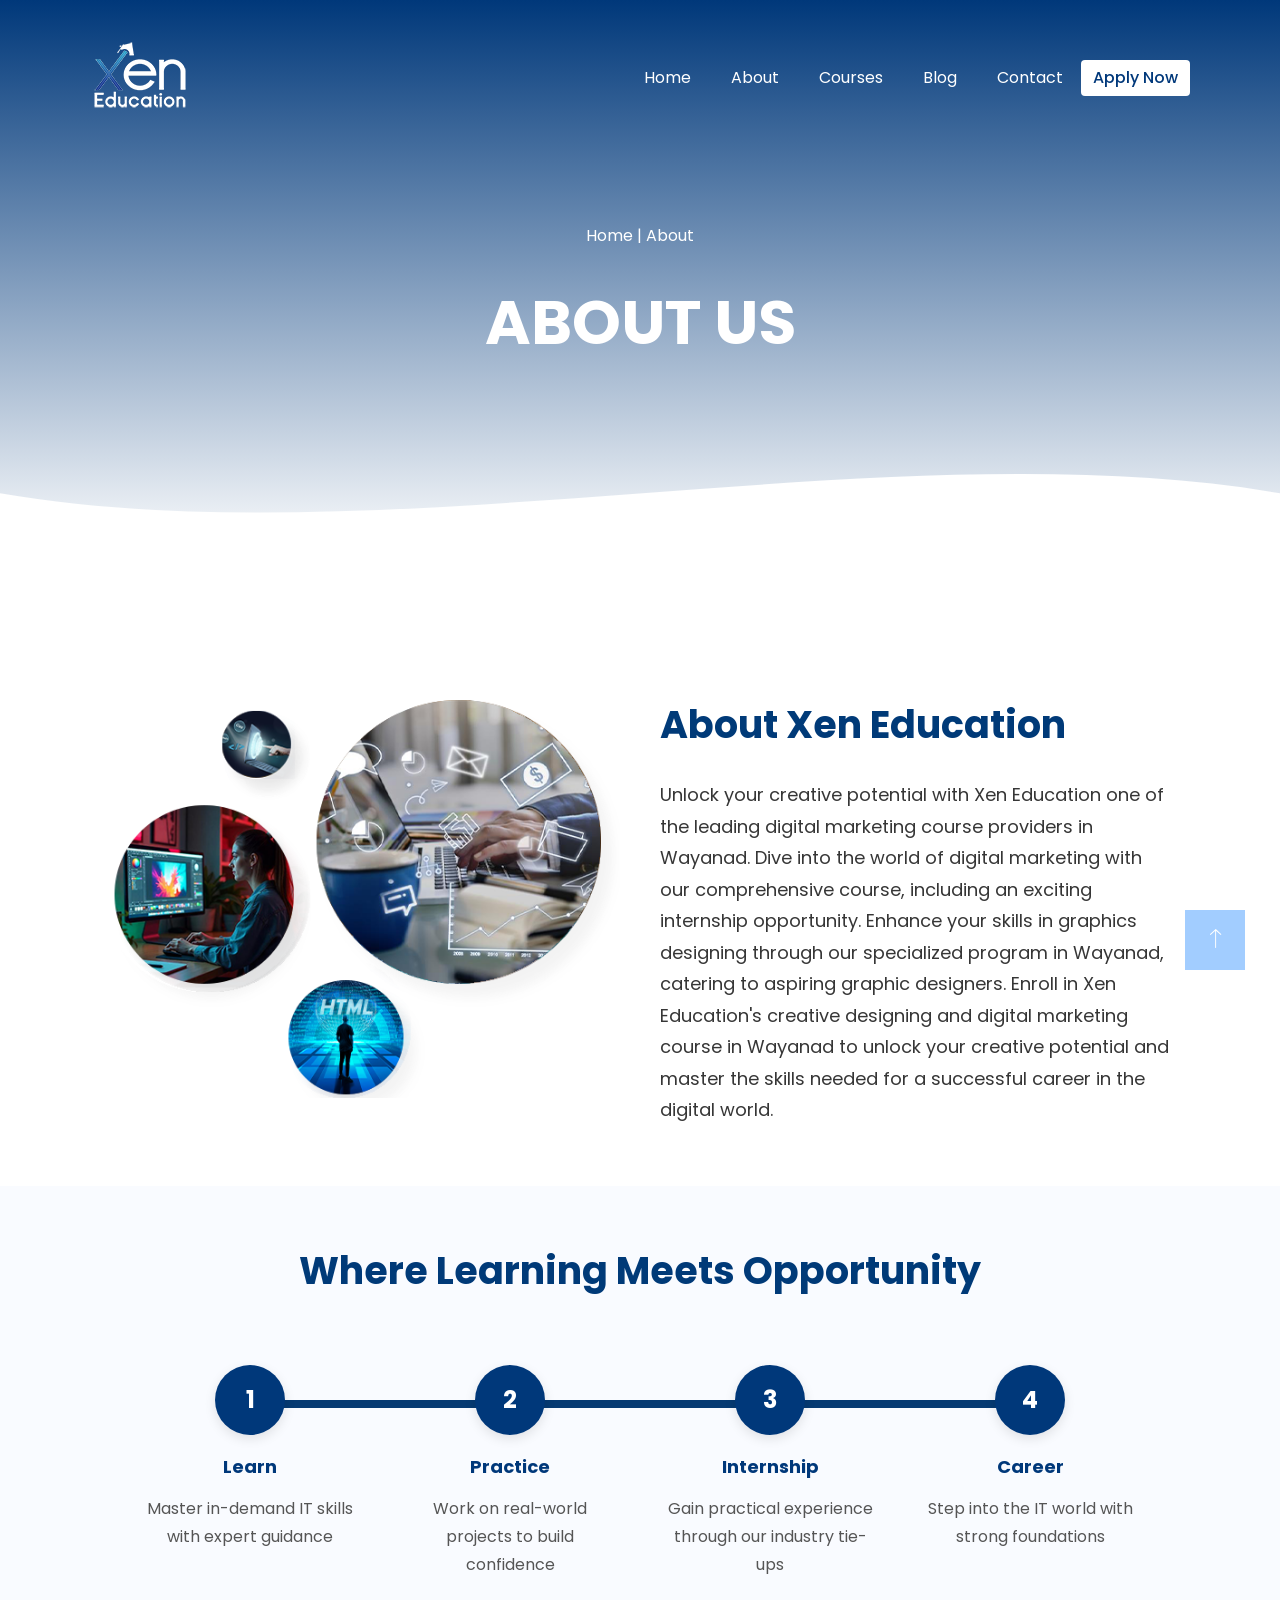
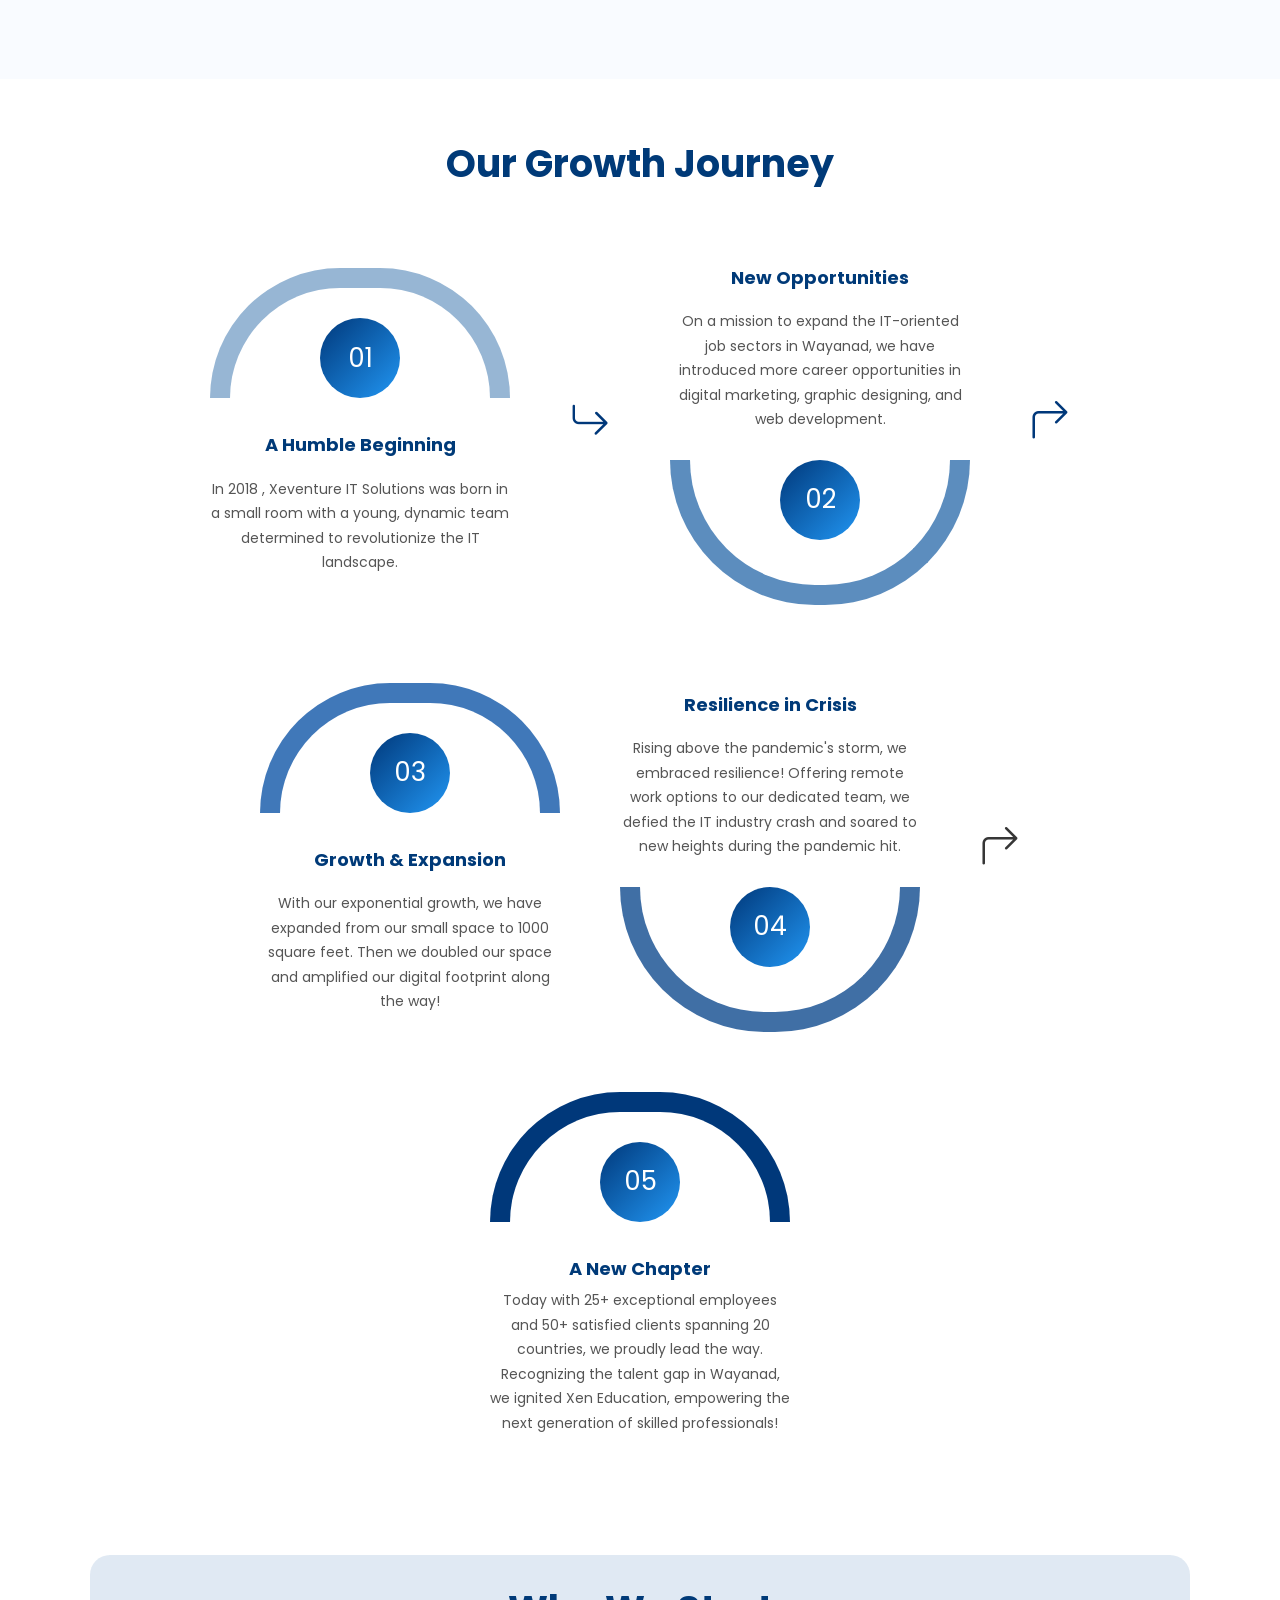
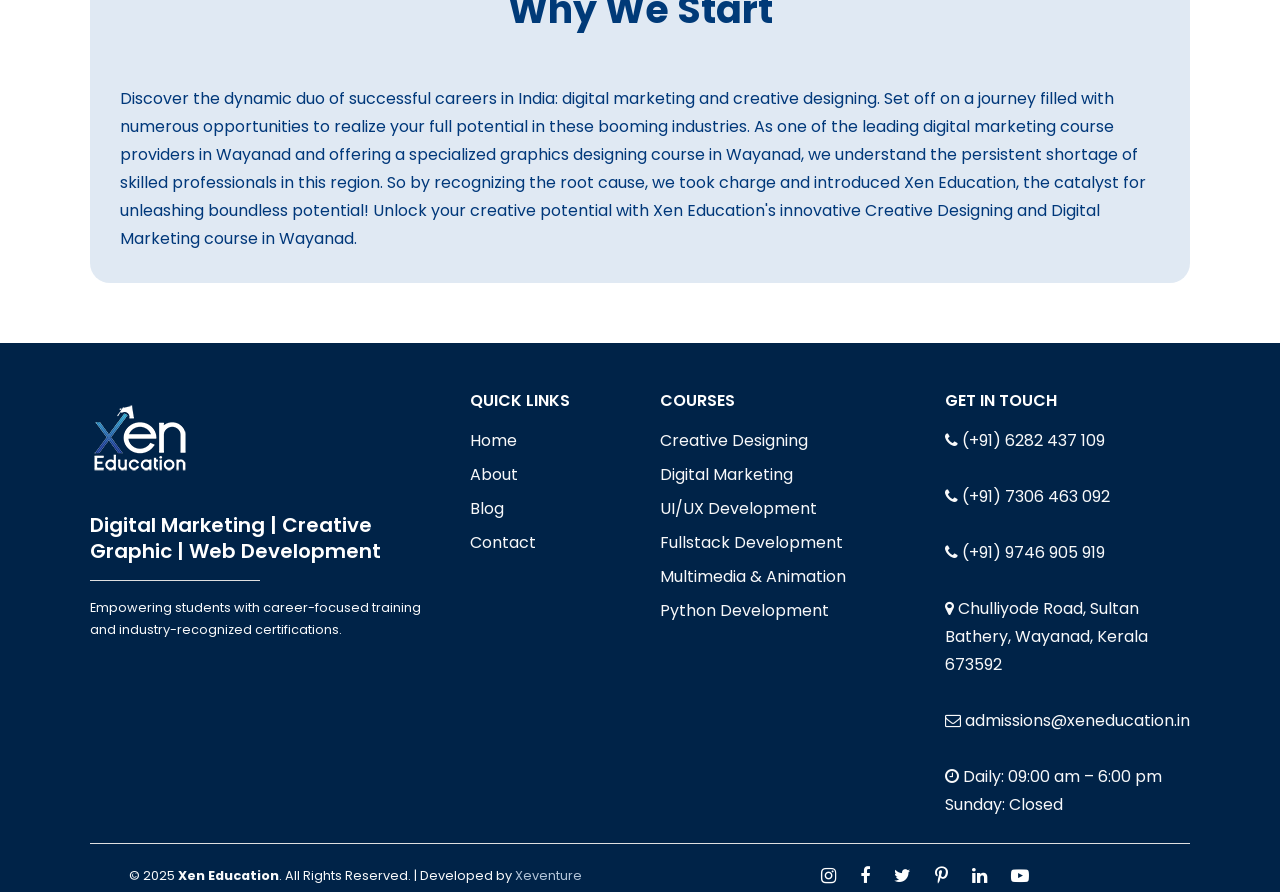
==== About.html @ 9d9003da "footer design changed" ====
<!DOCTYPE html>
<html lang="en">
  <head>
    <title>Xen Education</title>
    <meta charset="UTF-8" />
    <meta name="viewport" content="width=device-width, initial-scale=1" />

    <link rel="icon" type="image/png" href="assets/images/favicon-1.png" />
    <!--===============================================================================================-->
    <link
      rel="stylesheet"
      type="text/css"
      href="assets/fonts/font-awesome/css/font-awesome.min3860.css?v=1"
    />
    <link
      rel="stylesheet"
      href="https://cdn.jsdelivr.net/npm/bootstrap-icons@1.3.0/font/bootstrap-icons.css"
    />
    <!--===============================================================================================-->
    <link
      rel="stylesheet"
      type="text/css"
      href="assets/fonts/ionicons/css/ionicons.min3860.css?v=1"
    />
    <!--===============================================================================================-->
    <link
      rel="stylesheet"
      type="text/css"
      href="assets/libs/bootstrap/bootstrap.minf9e3.css?v=1.1"
    />
    <!--===============================================================================================-->
    <link
      rel="stylesheet"
      type="text/css"
      href="assets/libs/slick/slick3860.css?v=1"
    />
    <!--===============================================================================================-->
    <link
      rel="stylesheet"
      type="text/css"
      href="assets/libs/magnific-popup/magnific-popup3860.css?v=1"
    />
    <!--===============================================================================================-->
    <link
      rel="stylesheet"
      type="text/css"
      href="assets/libs/animsition/animsition.min3860.css?v=1"
    />
    <!--===============================================================================================-->
    <link
      rel="stylesheet"
      type="text/css"
      href="assets/libs/animate/animate3860.css?v=1"
    />
    <!--===============================================================================================-->
    <link
      rel="stylesheet"
      type="text/css"
      href="assets/css/style-223cd.css?v=1.2.1"
    />
    <!--===============================================================================================-->
  </head>
  <style>
    .coureslist {
      display: none;
      list-style: none;
      padding-left: 15px;
      margin-top: 10px;
    }

    .coureslist.show {
      display: block;
    }

    .footernav,
    .coureslist {
      list-style: none;
      padding: 0;
      margin: 0;
    }

    .footernav li {
      cursor: pointer;
      margin: 5px 0;
    }

    .footernav li:hover {
      color: #b2d7fd;
    }
    .student-form {
      background: #fffffffa;
      padding: 50px;
      border-radius: 10px;
      width: 100%;
      max-width: 100%;
      height: 100%;
    }

    .student-label {
      display: block;
      margin: 10px 0 5px;
      font-weight: bold;
    }
    input,
    select,
    button {
      width: 100%;
      padding: 10px;
      margin-bottom: 15px;
      border-radius: 6px;
      border: 1px solid #ccc;
      font-size: 14px;
    }
    .student-button {
      background: #0553a7;
      color: #fff;
      border: none;
      cursor: pointer;
      font-weight: bold;
    }
    .student-button:hover {
      background: #084f9b;
    }
  </style>
  <body class="animsition wide-container">
    <div id="wrapper-container">
      <!-- Header -->
      <header
        class="site-header sticky-header header-overlay layout-2 hight-light-first-letter"
      >
        <div class="header-inner element-to-stick">
          <div class="container">
            <div class="wrap-content-header">
              <div class="header-logo">
                <a href="index.html" class="logo">
                  <img
                    src="assets/images/logo-02.png"
                    alt="IMG"
                    data-retina="assets/images/logo-02.png"
                    data-sticky="assets/images/logo-02.png"
                    data-mobile="assets/images/logo-02.png"
                  />
                </a>
              </div>

              <nav class="main-navigation">
                <ul class="menu-lists">
                  <li class="menu-item-has-children">
                    <a href="index.html"> Home </a>
                  </li>
                  <li class="menu-item-has-children">
                    <a href="About.html"> About </a>
                  </li>
                  <li class="menu-item-has-children">
                    <a href="courses.html"> Courses </a>
                  </li>
                  <li class="menu-item-has-children">
                    <a href="blog.html"> Blog </a>
                  </li>

                  <li>
                    <a href="contact.html"> Contact </a>
                  </li>
                </ul>
              </nav>

              <div class="menu-right">
                <!-- shortcode login popup -->
               <div class="element-login-popup layout-1">
                  <div class="login-links">
                       <li
                  class="btn btn-primary"
                  style="background-color: #ffffff; border: none ; "
                >
                   <a class="login"
                      data-active=".box-login"
                      data-effect="mfp-zoom-in"
                      href="#bp-popup-login"> Apply Now </a>
                </li>
                 
                  </div>

                  <div
                    id="bp-popup-login"
                    class="white-popup mfp-with-anim mfp-hide"
                    style="
                      border-radius: 20px;
                      height: 700px;
                      background-color: transparent;
                    "
                  >
                    <div class="loginwrapper">
                      <!-- form register -->

                      <!--end form register -->

                      <!-- form login -->
                      <div class="login-popup box-login">
                        <div class="inner-login">
                          <h3 class="title">
                            <span class="current-title">Application Form</span>
                          </h3>

                          <div class="form-row">
                            <div class="wrap-form">
                              <form class="student-form">
                                <!-- Name -->
                                <label class="student-label" for="name"
                                  >Full Name</label
                                >
                                <input
                                  type="text"
                                  id="name"
                                  name="name"
                                  placeholder="Enter your full name"
                                  required
                                />

                                <!-- Email -->
                                <label class="student-label" for="email"
                                  >Email</label
                                >
                                <input
                                  type="email"
                                  id="email"
                                  name="email"
                                  placeholder="Enter your email"
                                  required
                                />

                                <!-- Phone -->
                                <label class="student-label" for="phone"
                                  >Phone Number</label
                                >
                                <input
                                  type="tel"
                                  id="phone"
                                  name="phone"
                                  placeholder="Enter your phone number"
                                  pattern="[0-9]{10}"
                                  required
                                />

                                <!-- Qualification -->
                                <label class="student-label" for="qualification"
                                  >Qualification</label
                                >
                                <select
                                  id="qualification"
                                  name="qualification"
                                  required
                                >
                                  <option value="">Select Qualification</option>
                                  <option value="+2">+2</option>
                                  <option value="graduation">Graduate</option>
                                  <option value="postgraduation">
                                    Post Graduate
                                  </option>
                                  <option value="others">Others</option>
                                </select>

                                <!-- Course -->
                                <label class="student-label" for="course"
                                  >Choose Course</label
                                >
                                <select id="course" name="course" required>
                                  <option value="">Select Course</option>
                                  <option value="course1">
                                    Creative Designing
                                  </option>
                                  <option value="course2">
                                    Digital Marketing
                                  </option>
                                  <option value="course3">
                                    Full Stack Development
                                  </option>
                                  <option value="course4">
                                    UI/UX Design and Development
                                  </option>
                                  <option value="course5">
                                    Multimedia With Animation
                                  </option>
                                  <option value="course6">
                                    PHP Development
                                  </option>
                                  <option value="course7">
                                    Node JS Development
                                  </option>
                                  <option value="course8">
                                    Python Development
                                  </option>
                                </select>

                                <!-- DOB -->
                                <label class="student-label" for="dob"
                                  >Date of Birth</label
                                >
                                <input
                                  type="date"
                                  id="dob"
                                  name="dob"
                                  required
                                />

                                <!-- Location -->
                                <label class="student-label" for="location"
                                  >Location</label
                                >
                                <input
                                  type="text"
                                  id="location"
                                  name="location"
                                  placeholder="Enter your location"
                                  required
                                />

                                <!-- Submit -->
                                <button class="student-button" type="submit">
                                  Apply
                                </button>
                              </form>
                            </div>
                          </div>
                        </div>
                      </div>
                      <!-- end form login -->
                    </div>
                  </div>
                </div>
                <!-- end shortcode login -->

                <!-- Button toggle menu-mobile -->
                <div class="menu-mobile-effect navbar-toggle">
                  <div class="icon-wrap">
                    <i class="ion-navicon"></i>
                  </div>
                </div>
                <!-- end Button toggle menu-mobile -->
              </div>
            </div>
          </div>
        </div>
      </header>

      <nav class="mobile-menu-container mobile-effect">
        <ul class="nav navbar-nav">
          <li class="menu-item-has-children">
            <a href="index.html"> Home </a>
          </li>

          <li class="menu-item-has-children">
            <a href="About.html"> About </a>
          </li>

          <li class="menu-item-has-children">
            <a href="courses.html"> Courses </a>
          </li>

          <li class="menu-item-has-children">
            <a href="blog.html"> Blog </a>
          </li>

          <li>
            <a href="contact.html"> Contact </a>
          </li>
        </ul>
      </nav>
      <!-- end Header -->
      <!-- Banner Section -->
       <section class="wave-banner">
     <div class="banner-content">
      <div>
   <p>
            <a href="index.html" class="navigation" style="color: white"
              >Home</a
            >
            |
            <a href="About.html" class="navigation-about" style="color: white"
              >About</a
            >
          </p>
          <h1 style="font-size: 40px; font-weight: bold; margin-bottom: 15px">
            ABOUT US
          </h1>
      </div>
       
        </div>

  <!-- Wave Shape -->
  <div class="wave">
    <svg viewBox="0 0 500 150" preserveAspectRatio="none">
      <path d="M0.00,49.98 C149.99,150.00 349.56,-49.98 500.00,49.98 L500.00,150.00 L0.00,150.00 Z" 
            style="stroke: none; fill: #ffffff;"></path>
    </svg>
  </div>
</section>
      <!-- Main content -->
      <!-- about -->
      <section class="aboutsection">
        <div class="about-container container row">
          <div class="col-md-6">
            <img src="assets/images/home/xen-4.png" alt="about image" />
          </div>

          <div class="col-md-6">
            <div
              class="element-heading layout-2 style-2 align-left"
              style="margin-bottom: 30px"
            >
              <h3 class="title">About Xen Education</h3>
            </div>
            <p style="font-size: 18px">
              Unlock your creative potential with Xen Education one of the
              leading digital marketing course providers in Wayanad. Dive into
              the world of digital marketing with our comprehensive course,
              including an exciting internship opportunity. Enhance your skills
              in graphics designing through our specialized program in Wayanad,
              catering to aspiring graphic designers. Enroll in Xen Education's
              creative designing and digital marketing course in Wayanad to
              unlock your creative potential and master the skills needed for a
              successful career in the digital world.
            </p>
          </div>
        </div>
      </section>
      <!-- end about -->

      <!-- study way start-->
      <section class="journey">
        <div
          class="element-heading layout-2 style-2 align-center"
          style="margin-bottom: 70px"
        >
          <h3 class="title">Where Learning Meets Opportunity</h3>
        </div>

        <div class="steps-container">
          <div class="step">
            <div class="step-number">1</div>
            <h3>Learn</h3>
            <p>Master in-demand IT skills with expert guidance</p>
          </div>
          <div class="step">
            <div class="step-number">2</div>
            <h3>Practice</h3>
            <p>Work on real-world projects to build confidence</p>
          </div>
          <div class="step">
            <div class="step-number">3</div>
            <h3>Internship</h3>
            <p>Gain practical experience through our industry tie-ups</p>
          </div>
          <div class="step">
            <div class="step-number">4</div>
            <h3>Career</h3>
            <p>Step into the IT world with strong foundations</p>
          </div>
        </div>
      </section>
      <!-- study way end-->

      <!-- institute path start -->
      <section class="stages container">
        <div
          class="element-heading layout-2 style-2 align-center"
          style="margin-bottom: 50px"
        >
          <h3 class="title">Our Growth Journey</h3>
        </div>
        <div class="timeline">
          <!-- Step 1 -->
          <div class="stage">
            <div class="main-circle" style="border-color: #97b6d4">
              <div class="circle">01</div>
            </div>

            <h3 style="margin-bottom: 20px">A Humble Beginning</h3>
            <p>
              In 2018 , Xeventure IT Solutions was born in a small room with a
              young, dynamic team determined to revolutionize the IT landscape.
            </p>
          </div>
          <i
            class="bi bi-arrow-return-right"
            style="font-size: 40px; color: #00387a"
          ></i>
          <!-- Step 2 -->
          <div class="stage">
            <h3 style="margin-bottom: 20px">New Opportunities</h3>
            <p>
              On a mission to expand the IT-oriented job sectors in Wayanad, we
              have introduced more career opportunities in digital marketing,
              graphic designing, and web development.
            </p>
            <div class="main-2-circle" style="border-color:  #5c8dbe;">
              <div class="circle">02</div>
            </div>
          </div>

          <i
            class="bi bi-arrow-90deg-right"
            style="font-size: 40px; color: #00387a"
          ></i>
          <!-- Step 3 -->
          <div class="stage">
            <div class="main-circle" style="border-color: rgb(64, 120, 185); ">
              <div class="circle">03</div>
            </div>
            <h3 style="margin-bottom: 20px">Growth & Expansion</h3>
            <p>
              With our exponential growth, we have expanded from our small space
              to 1000 square feet. Then we doubled our space and amplified our
              digital footprint along the way!
            </p>
          </div>
          <!-- <i
            class="bi bi-arrow-return-right"
            style="font-size: 40px; color: #00387a"
          ></i> -->

          <!-- Step 4 -->
          <div class="stage">
            <h3 style="margin-bottom: 20px">Resilience in Crisis</h3>
            <p>
              Rising above the pandemic's storm, we embraced resilience!
              Offering remote work options to our dedicated team, we defied the
              IT industry crash and soared to new heights during the pandemic
              hit.
            </p>
            <div class="main-2-circle" style="border-color:  rgb(64, 111, 165);">
              <div class="circle">04</div>
            </div>
          </div>
          <i
            class="bi bi-arrow-90deg-right"
            style="font-size: 40px; color: 1a4d8a"
          ></i>

          <!-- Step 5 -->
          <div class="stage">
            <div class="main-circle" style="border-color: #00387a">
              <div class="circle">05</div>
            </div>
            <h3>A New Chapter</h3>
            <p>
              Today with 25+ exceptional employees and 50+ satisfied clients
              spanning 20 countries, we proudly lead the way. Recognizing the
              talent gap in Wayanad, we ignited Xen Education, empowering the
              next generation of skilled professionals!
            </p>
          </div>
        </div>
      </section>
      <!-- institute path end -->


<section class="container whywestartcontainer">
  <div class="why-we-start-content">
     <div
          class="element-heading layout-2 style-2 align-center"
          style="margin-bottom: 50px"
        >
          <h3 class="title">Why We Start</h3>
        </div>
    <p>Discover the dynamic duo of successful careers in India: digital marketing and creative designing. Set off on a journey filled with numerous 
      opportunities to realize your full potential in these booming industries. As one of the leading digital marketing course providers in Wayanad 
      and offering a specialized graphics designing course in Wayanad, we understand the persistent shortage of skilled professionals in this region.
       So by recognizing the root cause, we took charge and introduced Xen Education, 
      the catalyst for unleashing boundless potential! Unlock your creative potential with Xen Education's innovative Creative Designing and Digital
       Marketing course in Wayanad.</p>
  </div>
</section>


      <!-- end Main content -->

         <!-- Footer -->
      <footer class="site-footer  text-light pt-5">
  <div class="container">
    <div class="row gy-4">
      <!-- Logo & Tagline -->
      <div class="col-lg-4 col-md-6">
        <img src="assets/images/logo-02.png" alt="Xen Education" class="mb-3" style="max-width:180px;" />
        <h5 class="fw-bold">Digital Marketing | Creative Graphic | Web Development</h5>
        <hr class="bg-light w-50" />
        <p class="small">
          Empowering students with career-focused training and industry-recognized certifications.
        </p>
      </div>

      <!-- Quick Links -->
      <div class="col-lg-2 col-md-6">
        <h6 class="fw-bold text-uppercase mb-3">Quick Links</h6>
        <ul class="list-unstyled footer-links">
          <li><a href="index.html" class="text-light">Home</a></li>
          <li><a href="About.html" class="text-light">About</a></li>
          <li><a href="blog.html" class="text-light">Blog</a></li>
          <li><a href="contact.html" class="text-light">Contact</a></li>
        </ul>
      </div>

      <!-- Courses -->
      <div class="col-lg-3 col-md-6">
        <h6 class="fw-bold text-uppercase mb-3">Courses</h6>
        <ul class="list-unstyled footer-links">
          <li><a href="creative.html" class="text-light">Creative Designing</a></li>
          <li><a href="digital.html" class="text-light">Digital Marketing</a></li>
          <li><a href="uiux-dev.html" class="text-light">UI/UX Development</a></li>
          <li><a href="fullstack.html" class="text-light">Fullstack Development</a></li>
          <li><a href="multimedia.html" class="text-light">Multimedia & Animation</a></li>
          <li><a href="python.html" class="text-light">Python Development</a></li>
        </ul>
      </div>

      <!-- Contact Info -->
      <div class="col-lg-3 col-md-6">
        <h6 class="fw-bold text-uppercase mb-3">Get in Touch</h6>
        <p><i class="fa fa-phone me-2"></i><a href="tel:+916282437109" class="text-light"> (+91) 6282 437 109</a></p>
        <p><i class="fa fa-phone me-2"></i><a href="tel:+917306463092" class="text-light"> (+91) 7306 463 092</a></p>
        <p><i class="fa fa-phone me-2"></i><a href="tel:+919746905919" class="text-light"> (+91) 9746 905 919</a></p>
        <p><i class="fa fa-map-marker me-2"></i> Chulliyode Road, Sultan Bathery, Wayanad, Kerala 673592</p>
        <p><i class="fa fa-envelope-o me-2"></i><a href="mailto:admissions@xeneducation.in" class="text-light"> admissions@xeneducation.in</a></p>
        <p><i class="fa fa-clock-o me-2"></i> Daily: 09:00 am – 6:00 pm <br /> Sunday: Closed</p>
      </div>
    </div>

    <hr class="bg-light mt-4" />

    <!-- Bottom Row -->
    <div class="row align-items-center">
      <div class="col-md-6 text-center text-md-start">
        <p class="mb-0 small">
          © 2025 <strong>Xen Education</strong>. All Rights Reserved. | Developed by 
          <a href="https://xeventure.com/" target="_blank" class="">Xeventure</a>
        </p>
      </div>
      <div class="col-md-6 text-center text-md-end">
        <ul class="list-inline mb-0 socials">
          <li class="list-inline-item"><a href="https://www.instagram.com/xeneducation/" target="_blank"><i class="fa fa-instagram"></i></a></li>
          <li class="list-inline-item"><a href="https://www.facebook.com/xeneducationbathery" target="_blank"><i class="fa fa-facebook"></i></a></li>
          <li class="list-inline-item"><a href="https://x.com/Xen_education" target="_blank"><i class="fa fa-twitter"></i></a></li>
          <li class="list-inline-item"><a href="https://in.pinterest.com/xen_education/" target="_blank"><i class="fa fa-pinterest-p"></i></a></li>
          <li class="list-inline-item"><a href="https://www.linkedin.com/company/xen-education/" target="_blank"><i class="fa fa-linkedin"></i></a></li>
          <li class="list-inline-item"><a href="https://www.youtube.com/@xeneducation" target="_blank"><i class="fa fa-youtube-play"></i></a></li>
        </ul>
      </div>
    </div>
  </div>
</footer>
      <!-- end Footer -->
    </div>

    <div id="back-to-top" class="btn-back-to-top">
      <i class="ion ion-ios-arrow-thin-up"></i>
    </div>

    <script>
      document
        .getElementById("coursesToggle")
        .addEventListener("click", function () {
          document.getElementById("courseList").classList.toggle("show");
        });
    </script>

    <!--===============================================================================================-->
    <script src="assets/libs/jquery/jquery-3.4.1.min3860.js?v=1"></script>
    <!--===============================================================================================-->
    <script src="assets/libs/bootstrap/popper3860.js?v=1"></script>
    <script src="assets/libs/bootstrap/bootstrap.min3860.js?v=1"></script>
    <!--===============================================================================================-->
    <script src="assets/libs/magnific-popup/jquery.magnific-popup.min3860.js?v=1"></script>
    <!--===============================================================================================-->
    <script src="assets/libs/animsition/animsition.min3860.js?v=1"></script>
    <!--===============================================================================================-->
    <script src="assets/libs/slick/slick.min3860.js?v=1"></script>
    <!--===============================================================================================-->
    <script src="assets/libs/select2/select2.min3860.js?v=1"></script>
    <!--===============================================================================================-->
    <script src="assets/libs/countdown/jquery.plugin.min3860.js?v=1"></script>
    <script src="assets/libs/countdown/jquery.countdown.min3860.js?v=1"></script>
    <!--===============================================================================================-->
    <script src="assets/libs/isotope/isotope.pkgd.min3860.js?v=1"></script>
    <script src="assets/libs/isotope/modul3860.js?v=1"></script>
    <!--===============================================================================================-->
    <script src="assets/libs/waypoint/jquery.waypoints.min3860.js?v=1"></script>
    <script src="assets/libs/countterup/jquery.counterup.min3860.js?v=1"></script>
    <!--===============================================================================================-->
    <script src="assets/js/main3860.js?v=1"></script>
  </body>
</html>
---- assets/libs/slick/slick3860.css ----
/* Slider */
.slick-slider {
  position: relative;
  display: block;
  box-sizing: border-box;
  -webkit-touch-callout: none;
  -webkit-user-select: none;
  -khtml-user-select: none;
  -moz-user-select: none;
  -ms-user-select: none;
  user-select: none;
  -ms-touch-action: pan-y;
  touch-action: pan-y;
  -webkit-tap-highlight-color: transparent; }

.slick-list {
  position: relative;
  overflow: hidden;
  display: block;
  margin: 0;
  padding: 0; }
  .slick-list:focus {
    outline: none; }
  .slick-list.dragging {
    cursor: pointer;
    cursor: hand; }

.slick-slider .slick-track,
.slick-slider .slick-list {
  -webkit-transform: translate3d(0, 0, 0);
  -moz-transform: translate3d(0, 0, 0);
  -ms-transform: translate3d(0, 0, 0);
  -o-transform: translate3d(0, 0, 0);
  transform: translate3d(0, 0, 0); }

.slick-track {
  position: relative;
  left: 0;
  top: 0;
  display: block;
  margin-left: auto;
  margin-right: auto; }
  .slick-track:before, .slick-track:after {
    content: "";
    display: table; }
  .slick-track:after {
    clear: both; }
  .slick-loading .slick-track {
    visibility: hidden; }

.slick-slide {
  float: left;
  height: 100%;
  min-height: 1px;
  display: none; }
  [dir="rtl"] .slick-slide {
    float: right; }
  .slick-slide img {
    display: block; }
  .slick-slide.slick-loading img {
    display: none; }
  .slick-slide.dragging img {
    pointer-events: none; }
  .slick-initialized .slick-slide {
    display: block; }
  .slick-loading .slick-slide {
    visibility: hidden; }
  .slick-vertical .slick-slide {
    display: block;
    height: auto;
    border: 1px solid transparent; }

.slick-arrow.slick-hidden {
  display: none; }

/*# sourceMappingURL=slick.css.map */
---- assets/libs/animate/animate3860.css ----
@charset "UTF-8";



.animated {
  animation-duration: 1s;
  animation-fill-mode: both;
}

.animated.infinite {
  animation-iteration-count: infinite;
}

.animated.hinge {
  animation-duration: 2s;
}

.animated.flipOutX,
.animated.flipOutY,
.animated.bounceIn,
.animated.bounceOut {
  animation-duration: .75s;
}

@keyframes bounce {
  from, 20%, 53%, 80%, to {
    animation-timing-function: cubic-bezier(0.215, 0.610, 0.355, 1.000);
    transform: translate3d(0,0,0);
  }

  40%, 43% {
    animation-timing-function: cubic-bezier(0.755, 0.050, 0.855, 0.060);
    transform: translate3d(0, -30px, 0);
  }

  70% {
    animation-timing-function: cubic-bezier(0.755, 0.050, 0.855, 0.060);
    transform: translate3d(0, -15px, 0);
  }

  90% {
    transform: translate3d(0,-4px,0);
  }
}

.bounce {
  animation-name: bounce;
  transform-origin: center bottom;
}

@keyframes flash {
  from, 50%, to {
    opacity: 1;
  }

  25%, 75% {
    opacity: 0;
  }
}

.flash {
  animation-name: flash;
}


@keyframes pulse {
  from {
    transform: scale3d(1, 1, 1);
  }

  50% {
    transform: scale3d(1.05, 1.05, 1.05);
  }

  to {
    transform: scale3d(1, 1, 1);
  }
}

.pulse {
  animation-name: pulse;
}

@keyframes rubberBand {
  from {
    transform: scale3d(1, 1, 1);
  }

  30% {
    transform: scale3d(1.25, 0.75, 1);
  }

  40% {
    transform: scale3d(0.75, 1.25, 1);
  }

  50% {
    transform: scale3d(1.15, 0.85, 1);
  }

  65% {
    transform: scale3d(.95, 1.05, 1);
  }

  75% {
    transform: scale3d(1.05, .95, 1);
  }

  to {
    transform: scale3d(1, 1, 1);
  }
}

.rubberBand {
  animation-name: rubberBand;
}

@keyframes shake {
  from, to {
    transform: translate3d(0, 0, 0);
  }

  10%, 30%, 50%, 70%, 90% {
    transform: translate3d(-10px, 0, 0);
  }

  20%, 40%, 60%, 80% {
    transform: translate3d(10px, 0, 0);
  }
}

.shake {
  animation-name: shake;
}

@keyframes headShake {
  0% {
    transform: translateX(0);
  }

  6.5% {
    transform: translateX(-6px) rotateY(-9deg);
  }

  18.5% {
    transform: translateX(5px) rotateY(7deg);
  }

  31.5% {
    transform: translateX(-3px) rotateY(-5deg);
  }

  43.5% {
    transform: translateX(2px) rotateY(3deg);
  }

  50% {
    transform: translateX(0);
  }
}

.headShake {
  animation-timing-function: ease-in-out;
  animation-name: headShake;
}

@keyframes swing {
  20% {
    transform: rotate3d(0, 0, 1, 15deg);
  }

  40% {
    transform: rotate3d(0, 0, 1, -10deg);
  }

  60% {
    transform: rotate3d(0, 0, 1, 5deg);
  }

  80% {
    transform: rotate3d(0, 0, 1, -5deg);
  }

  to {
    transform: rotate3d(0, 0, 1, 0deg);
  }
}

.swing {
  transform-origin: top center;
  animation-name: swing;
}

@keyframes tada {
  from {
    transform: scale3d(1, 1, 1);
  }

  10%, 20% {
    transform: scale3d(.9, .9, .9) rotate3d(0, 0, 1, -3deg);
  }

  30%, 50%, 70%, 90% {
    transform: scale3d(1.1, 1.1, 1.1) rotate3d(0, 0, 1, 3deg);
  }

  40%, 60%, 80% {
    transform: scale3d(1.1, 1.1, 1.1) rotate3d(0, 0, 1, -3deg);
  }

  to {
    transform: scale3d(1, 1, 1);
  }
}

.tada {
  animation-name: tada;
}


@keyframes wobble {
  from {
    transform: none;
  }

  15% {
    transform: translate3d(-25%, 0, 0) rotate3d(0, 0, 1, -5deg);
  }

  30% {
    transform: translate3d(20%, 0, 0) rotate3d(0, 0, 1, 3deg);
  }

  45% {
    transform: translate3d(-15%, 0, 0) rotate3d(0, 0, 1, -3deg);
  }

  60% {
    transform: translate3d(10%, 0, 0) rotate3d(0, 0, 1, 2deg);
  }

  75% {
    transform: translate3d(-5%, 0, 0) rotate3d(0, 0, 1, -1deg);
  }

  to {
    transform: none;
  }
}

.wobble {
  animation-name: wobble;
}

@keyframes jello {
  from, 11.1%, to {
    transform: none;
  }

  22.2% {
    transform: skewX(-12.5deg) skewY(-12.5deg);
  }

  33.3% {
    transform: skewX(6.25deg) skewY(6.25deg);
  }

  44.4% {
    transform: skewX(-3.125deg) skewY(-3.125deg);
  }

  55.5% {
    transform: skewX(1.5625deg) skewY(1.5625deg);
  }

  66.6% {
    transform: skewX(-0.78125deg) skewY(-0.78125deg);
  }

  77.7% {
    transform: skewX(0.390625deg) skewY(0.390625deg);
  }

  88.8% {
    transform: skewX(-0.1953125deg) skewY(-0.1953125deg);
  }
}

.jello {
  animation-name: jello;
  transform-origin: center;
}

@keyframes bounceIn {
  from, 20%, 40%, 60%, 80%, to {
    animation-timing-function: cubic-bezier(0.215, 0.610, 0.355, 1.000);
  }

  0% {
    opacity: 0;
    transform: scale3d(.3, .3, .3);
  }

  20% {
    transform: scale3d(1.1, 1.1, 1.1);
  }

  40% {
    transform: scale3d(.9, .9, .9);
  }

  60% {
    opacity: 1;
    transform: scale3d(1.03, 1.03, 1.03);
  }

  80% {
    transform: scale3d(.97, .97, .97);
  }

  to {
    opacity: 1;
    transform: scale3d(1, 1, 1);
  }
}

.bounceIn {
  animation-name: bounceIn;
}

@keyframes bounceInDown {
  from, 60%, 75%, 90%, to {
    animation-timing-function: cubic-bezier(0.215, 0.610, 0.355, 1.000);
  }

  0% {
    opacity: 0;
    transform: translate3d(0, -3000px, 0);
  }

  60% {
    opacity: 1;
    transform: translate3d(0, 25px, 0);
  }

  75% {
    transform: translate3d(0, -10px, 0);
  }

  90% {
    transform: translate3d(0, 5px, 0);
  }

  to {
    transform: none;
  }
}

.bounceInDown {
  animation-name: bounceInDown;
}

@keyframes bounceInLeft {
  from, 60%, 75%, 90%, to {
    animation-timing-function: cubic-bezier(0.215, 0.610, 0.355, 1.000);
  }

  0% {
    opacity: 0;
    transform: translate3d(-3000px, 0, 0);
  }

  60% {
    opacity: 1;
    transform: translate3d(25px, 0, 0);
  }

  75% {
    transform: translate3d(-10px, 0, 0);
  }

  90% {
    transform: translate3d(5px, 0, 0);
  }

  to {
    transform: none;
  }
}

.bounceInLeft {
  animation-name: bounceInLeft;
}

@keyframes bounceInRight {
  from, 60%, 75%, 90%, to {
    animation-timing-function: cubic-bezier(0.215, 0.610, 0.355, 1.000);
  }

  from {
    opacity: 0;
    transform: translate3d(3000px, 0, 0);
  }

  60% {
    opacity: 1;
    transform: translate3d(-25px, 0, 0);
  }

  75% {
    transform: translate3d(10px, 0, 0);
  }

  90% {
    transform: translate3d(-5px, 0, 0);
  }

  to {
    transform: none;
  }
}

.bounceInRight {
  animation-name: bounceInRight;
}

@keyframes bounceInUp {
  from, 60%, 75%, 90%, to {
    animation-timing-function: cubic-bezier(0.215, 0.610, 0.355, 1.000);
  }

  from {
    opacity: 0;
    transform: translate3d(0, 3000px, 0);
  }

  60% {
    opacity: 1;
    transform: translate3d(0, -20px, 0);
  }

  75% {
    transform: translate3d(0, 10px, 0);
  }

  90% {
    transform: translate3d(0, -5px, 0);
  }

  to {
    transform: translate3d(0, 0, 0);
  }
}

.bounceInUp {
  animation-name: bounceInUp;
}

@keyframes bounceOut {
  20% {
    transform: scale3d(.9, .9, .9);
  }

  50%, 55% {
    opacity: 1;
    transform: scale3d(1.1, 1.1, 1.1);
  }

  to {
    opacity: 0;
    transform: scale3d(.3, .3, .3);
  }
}

.bounceOut {
  animation-name: bounceOut;
}

@keyframes bounceOutDown {
  20% {
    transform: translate3d(0, 10px, 0);
  }

  40%, 45% {
    opacity: 1;
    transform: translate3d(0, -20px, 0);
  }

  to {
    opacity: 0;
    transform: translate3d(0, 2000px, 0);
  }
}

.bounceOutDown {
  animation-name: bounceOutDown;
}

@keyframes bounceOutLeft {
  20% {
    opacity: 1;
    transform: translate3d(20px, 0, 0);
  }

  to {
    opacity: 0;
    transform: translate3d(-2000px, 0, 0);
  }
}

.bounceOutLeft {
  animation-name: bounceOutLeft;
}

@keyframes bounceOutRight {
  20% {
    opacity: 1;
    transform: translate3d(-20px, 0, 0);
  }

  to {
    opacity: 0;
    transform: translate3d(2000px, 0, 0);
  }
}

.bounceOutRight {
  animation-name: bounceOutRight;
}

@keyframes bounceOutUp {
  20% {
    transform: translate3d(0, -10px, 0);
  }

  40%, 45% {
    opacity: 1;
    transform: translate3d(0, 20px, 0);
  }

  to {
    opacity: 0;
    transform: translate3d(0, -2000px, 0);
  }
}

.bounceOutUp {
  animation-name: bounceOutUp;
}

@keyframes fadeIn {
  from {
    opacity: 0;
  }

  to {
    opacity: 1;
  }
}

.fadeIn {
  animation-name: fadeIn;
}

@keyframes fadeInDown {
  from {
    opacity: 0;
    transform: translate3d(0, -100%, 0);
  }

  to {
    opacity: 1;
    transform: none;
  }
}

.fadeInDown {
  animation-name: fadeInDown;
}

@keyframes fadeInDownBig {
  from {
    opacity: 0;
    transform: translate3d(0, -2000px, 0);
  }

  to {
    opacity: 1;
    transform: none;
  }
}

.fadeInDownBig {
  animation-name: fadeInDownBig;
}

@keyframes fadeInLeft {
  from {
    opacity: 0;
    transform: translate3d(-100%, 0, 0);
  }

  to {
    opacity: 1;
    transform: none;
  }
}

.fadeInLeft {
  animation-name: fadeInLeft;
}

@keyframes fadeInLeftBig {
  from {
    opacity: 0;
    transform: translate3d(-2000px, 0, 0);
  }

  to {
    opacity: 1;
    transform: none;
  }
}

.fadeInLeftBig {
  animation-name: fadeInLeftBig;
}

@keyframes fadeInRight {
  from {
    opacity: 0;
    transform: translate3d(100%, 0, 0);
  }

  to {
    opacity: 1;
    transform: none;
  }
}

.fadeInRight {
  animation-name: fadeInRight;
}

@keyframes fadeInRightBig {
  from {
    opacity: 0;
    transform: translate3d(2000px, 0, 0);
  }

  to {
    opacity: 1;
    transform: none;
  }
}

.fadeInRightBig {
  animation-name: fadeInRightBig;
}

@keyframes fadeInUp {
  from {
    opacity: 0;
    transform: translate3d(0, 100%, 0);
  }

  to {
    opacity: 1;
    transform: none;
  }
}

.fadeInUp {
  animation-name: fadeInUp;
}

@keyframes fadeInUpBig {
  from {
    opacity: 0;
    transform: translate3d(0, 2000px, 0);
  }

  to {
    opacity: 1;
    transform: none;
  }
}

.fadeInUpBig {
  animation-name: fadeInUpBig;
}

@keyframes fadeOut {
  from {
    opacity: 1;
  }

  to {
    opacity: 0;
  }
}

.fadeOut {
  animation-name: fadeOut;
}

@keyframes fadeOutDown {
  from {
    opacity: 1;
  }

  to {
    opacity: 0;
    transform: translate3d(0, 100%, 0);
  }
}

.fadeOutDown {
  animation-name: fadeOutDown;
}

@keyframes fadeOutDownBig {
  from {
    opacity: 1;
  }

  to {
    opacity: 0;
    transform: translate3d(0, 2000px, 0);
  }
}

.fadeOutDownBig {
  animation-name: fadeOutDownBig;
}

@keyframes fadeOutLeft {
  from {
    opacity: 1;
  }

  to {
    opacity: 0;
    transform: translate3d(-100%, 0, 0);
  }
}

.fadeOutLeft {
  animation-name: fadeOutLeft;
}

@keyframes fadeOutLeftBig {
  from {
    opacity: 1;
  }

  to {
    opacity: 0;
    transform: translate3d(-2000px, 0, 0);
  }
}

.fadeOutLeftBig {
  animation-name: fadeOutLeftBig;
}

@keyframes fadeOutRight {
  from {
    opacity: 1;
  }

  to {
    opacity: 0;
    transform: translate3d(100%, 0, 0);
  }
}

.fadeOutRight {
  animation-name: fadeOutRight;
}

@keyframes fadeOutRightBig {
  from {
    opacity: 1;
  }

  to {
    opacity: 0;
    transform: translate3d(2000px, 0, 0);
  }
}

.fadeOutRightBig {
  animation-name: fadeOutRightBig;
}

@keyframes fadeOutUp {
  from {
    opacity: 1;
  }

  to {
    opacity: 0;
    transform: translate3d(0, -100%, 0);
  }
}

.fadeOutUp {
  animation-name: fadeOutUp;
}

@keyframes fadeOutUpBig {
  from {
    opacity: 1;
  }

  to {
    opacity: 0;
    transform: translate3d(0, -2000px, 0);
  }
}

.fadeOutUpBig {
  animation-name: fadeOutUpBig;
}

@keyframes flip {
  from {
    transform: perspective(400px) rotate3d(0, 1, 0, -360deg);
    animation-timing-function: ease-out;
  }

  40% {
    transform: perspective(400px) translate3d(0, 0, 150px) rotate3d(0, 1, 0, -190deg);
    animation-timing-function: ease-out;
  }

  50% {
    transform: perspective(400px) translate3d(0, 0, 150px) rotate3d(0, 1, 0, -170deg);
    animation-timing-function: ease-in;
  }

  80% {
    transform: perspective(400px) scale3d(.95, .95, .95);
    animation-timing-function: ease-in;
  }

  to {
    transform: perspective(400px);
    animation-timing-function: ease-in;
  }
}

.animated.flip {
  -webkit-backface-visibility: visible;
  backface-visibility: visible;
  animation-name: flip;
}

@keyframes flipInX {
  from {
    transform: perspective(400px) rotate3d(1, 0, 0, 90deg);
    animation-timing-function: ease-in;
    opacity: 0;
  }

  40% {
    transform: perspective(400px) rotate3d(1, 0, 0, -20deg);
    animation-timing-function: ease-in;
  }

  60% {
    transform: perspective(400px) rotate3d(1, 0, 0, 10deg);
    opacity: 1;
  }

  80% {
    transform: perspective(400px) rotate3d(1, 0, 0, -5deg);
  }

  to {
    transform: perspective(400px);
  }
}

.flipInX {
  -webkit-backface-visibility: visible !important;
  backface-visibility: visible !important;
  animation-name: flipInX;
}

@keyframes flipInY {
  from {
    transform: perspective(400px) rotate3d(0, 1, 0, 90deg);
    animation-timing-function: ease-in;
    opacity: 0;
  }

  40% {
    transform: perspective(400px) rotate3d(0, 1, 0, -20deg);
    animation-timing-function: ease-in;
  }

  60% {
    transform: perspective(400px) rotate3d(0, 1, 0, 10deg);
    opacity: 1;
  }

  80% {
    transform: perspective(400px) rotate3d(0, 1, 0, -5deg);
  }

  to {
    transform: perspective(400px);
  }
}

.flipInY {
  -webkit-backface-visibility: visible !important;
  backface-visibility: visible !important;
  animation-name: flipInY;
}

@keyframes flipOutX {
  from {
    transform: perspective(400px);
  }

  30% {
    transform: perspective(400px) rotate3d(1, 0, 0, -20deg);
    opacity: 1;
  }

  to {
    transform: perspective(400px) rotate3d(1, 0, 0, 90deg);
    opacity: 0;
  }
}

.flipOutX {
  animation-name: flipOutX;
  -webkit-backface-visibility: visible !important;
  backface-visibility: visible !important;
}

@keyframes flipOutY {
  from {
    transform: perspective(400px);
  }

  30% {
    transform: perspective(400px) rotate3d(0, 1, 0, -15deg);
    opacity: 1;
  }

  to {
    transform: perspective(400px) rotate3d(0, 1, 0, 90deg);
    opacity: 0;
  }
}

.flipOutY {
  -webkit-backface-visibility: visible !important;
  backface-visibility: visible !important;
  animation-name: flipOutY;
}

@keyframes lightSpeedIn {
  from {
    transform: translate3d(100%, 0, 0) skewX(-30deg);
    opacity: 0;
  }

  60% {
    transform: skewX(20deg);
    opacity: 1;
  }

  80% {
    transform: skewX(-5deg);
    opacity: 1;
  }

  to {
    transform: none;
    opacity: 1;
  }
}

.lightSpeedIn {
  animation-name: lightSpeedIn;
  animation-timing-function: ease-out;
}

@keyframes lightSpeedOut {
  from {
    opacity: 1;
  }

  to {
    transform: translate3d(100%, 0, 0) skewX(30deg);
    opacity: 0;
  }
}

.lightSpeedOut {
  animation-name: lightSpeedOut;
  animation-timing-function: ease-in;
}

@keyframes rotateIn {
  from {
    transform-origin: center;
    transform: rotate3d(0, 0, 1, -200deg);
    opacity: 0;
  }

  to {
    transform-origin: center;
    transform: none;
    opacity: 1;
  }
}

.rotateIn {
  animation-name: rotateIn;
}

@keyframes rotateInDownLeft {
  from {
    transform-origin: left bottom;
    transform: rotate3d(0, 0, 1, -45deg);
    opacity: 0;
  }

  to {
    transform-origin: left bottom;
    transform: none;
    opacity: 1;
  }
}

.rotateInDownLeft {
  animation-name: rotateInDownLeft;
}

@keyframes rotateInDownRight {
  from {
    transform-origin: right bottom;
    transform: rotate3d(0, 0, 1, 45deg);
    opacity: 0;
  }

  to {
    transform-origin: right bottom;
    transform: none;
    opacity: 1;
  }
}

.rotateInDownRight {
  animation-name: rotateInDownRight;
}

@keyframes rotateInUpLeft {
  from {
    transform-origin: left bottom;
    transform: rotate3d(0, 0, 1, 45deg);
    opacity: 0;
  }

  to {
    transform-origin: left bottom;
    transform: none;
    opacity: 1;
  }
}

.rotateInUpLeft {
  animation-name: rotateInUpLeft;
}

@keyframes rotateInUpRight {
  from {
    transform-origin: right bottom;
    transform: rotate3d(0, 0, 1, -90deg);
    opacity: 0;
  }

  to {
    transform-origin: right bottom;
    transform: none;
    opacity: 1;
  }
}

.rotateInUpRight {
  animation-name: rotateInUpRight;
}

@keyframes rotateOut {
  from {
    transform-origin: center;
    opacity: 1;
  }

  to {
    transform-origin: center;
    transform: rotate3d(0, 0, 1, 200deg);
    opacity: 0;
  }
}

.rotateOut {
  animation-name: rotateOut;
}

@keyframes rotateOutDownLeft {
  from {
    transform-origin: left bottom;
    opacity: 1;
  }

  to {
    transform-origin: left bottom;
    transform: rotate3d(0, 0, 1, 45deg);
    opacity: 0;
  }
}

.rotateOutDownLeft {
  animation-name: rotateOutDownLeft;
}

@keyframes rotateOutDownRight {
  from {
    transform-origin: right bottom;
    opacity: 1;
  }

  to {
    transform-origin: right bottom;
    transform: rotate3d(0, 0, 1, -45deg);
    opacity: 0;
  }
}

.rotateOutDownRight {
  animation-name: rotateOutDownRight;
}

@keyframes rotateOutUpLeft {
  from {
    transform-origin: left bottom;
    opacity: 1;
  }

  to {
    transform-origin: left bottom;
    transform: rotate3d(0, 0, 1, -45deg);
    opacity: 0;
  }
}

.rotateOutUpLeft {
  animation-name: rotateOutUpLeft;
}

@keyframes rotateOutUpRight {
  from {
    transform-origin: right bottom;
    opacity: 1;
  }

  to {
    transform-origin: right bottom;
    transform: rotate3d(0, 0, 1, 90deg);
    opacity: 0;
  }
}

.rotateOutUpRight {
  animation-name: rotateOutUpRight;
}

@keyframes hinge {
  0% {
    transform-origin: top left;
    animation-timing-function: ease-in-out;
  }

  20%, 60% {
    transform: rotate3d(0, 0, 1, 80deg);
    transform-origin: top left;
    animation-timing-function: ease-in-out;
  }

  40%, 80% {
    transform: rotate3d(0, 0, 1, 60deg);
    transform-origin: top left;
    animation-timing-function: ease-in-out;
    opacity: 1;
  }

  to {
    transform: translate3d(0, 700px, 0);
    opacity: 0;
  }
}

.hinge {
  animation-name: hinge;
}

@keyframes jackInTheBox {
  from {
    opacity: 0;
    transform: scale(0.1) rotate(30deg);
    transform-origin: center bottom;
  }

  50% {
    transform: rotate(-10deg);
  }

  70% {
    transform: rotate(3deg);
  }

  to {
    opacity: 1;
    transform: scale(1);
  }
}

.jackInTheBox {
  animation-name: jackInTheBox;
}

/* originally authored by Nick Pettit - https://github.com/nickpettit/glide */

@keyframes rollIn {
  from {
    opacity: 0;
    transform: translate3d(-100%, 0, 0) rotate3d(0, 0, 1, -120deg);
  }

  to {
    opacity: 1;
    transform: none;
  }
}

.rollIn {
  animation-name: rollIn;
}

/* originally authored by Nick Pettit - https://github.com/nickpettit/glide */

@keyframes rollOut {
  from {
    opacity: 1;
  }

  to {
    opacity: 0;
    transform: translate3d(100%, 0, 0) rotate3d(0, 0, 1, 120deg);
  }
}

.rollOut {
  animation-name: rollOut;
}

@keyframes zoomIn {
  from {
    opacity: 0;
    transform: scale3d(.3, .3, .3);
  }

  50% {
    opacity: 1;
  }
}

.zoomIn {
  animation-name: zoomIn;
}

@keyframes zoomInDown {
  from {
    opacity: 0;
    transform: scale3d(.1, .1, .1) translate3d(0, -1000px, 0);
    animation-timing-function: cubic-bezier(0.550, 0.055, 0.675, 0.190);
  }

  60% {
    opacity: 1;
    transform: scale3d(.475, .475, .475) translate3d(0, 60px, 0);
    animation-timing-function: cubic-bezier(0.175, 0.885, 0.320, 1);
  }
}

.zoomInDown {
  animation-name: zoomInDown;
}

@keyframes zoomInLeft {
  from {
    opacity: 0;
    transform: scale3d(.1, .1, .1) translate3d(-1000px, 0, 0);
    animation-timing-function: cubic-bezier(0.550, 0.055, 0.675, 0.190);
  }

  60% {
    opacity: 1;
    transform: scale3d(.475, .475, .475) translate3d(10px, 0, 0);
    animation-timing-function: cubic-bezier(0.175, 0.885, 0.320, 1);
  }
}

.zoomInLeft {
  animation-name: zoomInLeft;
}

@keyframes zoomInRight {
  from {
    opacity: 0;
    transform: scale3d(.1, .1, .1) translate3d(1000px, 0, 0);
    animation-timing-function: cubic-bezier(0.550, 0.055, 0.675, 0.190);
  }

  60% {
    opacity: 1;
    transform: scale3d(.475, .475, .475) translate3d(-10px, 0, 0);
    animation-timing-function: cubic-bezier(0.175, 0.885, 0.320, 1);
  }
}

.zoomInRight {
  animation-name: zoomInRight;
}

@keyframes zoomInUp {
  from {
    opacity: 0;
    transform: scale3d(.1, .1, .1) translate3d(0, 1000px, 0);
    animation-timing-function: cubic-bezier(0.550, 0.055, 0.675, 0.190);
  }

  60% {
    opacity: 1;
    transform: scale3d(.475, .475, .475) translate3d(0, -60px, 0);
    animation-timing-function: cubic-bezier(0.175, 0.885, 0.320, 1);
  }
}

.zoomInUp {
  animation-name: zoomInUp;
}

@keyframes zoomOut {
  from {
    opacity: 1;
  }

  50% {
    opacity: 0;
    transform: scale3d(.3, .3, .3);
  }

  to {
    opacity: 0;
  }
}

.zoomOut {
  animation-name: zoomOut;
}

@keyframes zoomOutDown {
  40% {
    opacity: 1;
    transform: scale3d(.475, .475, .475) translate3d(0, -60px, 0);
    animation-timing-function: cubic-bezier(0.550, 0.055, 0.675, 0.190);
  }

  to {
    opacity: 0;
    transform: scale3d(.1, .1, .1) translate3d(0, 2000px, 0);
    transform-origin: center bottom;
    animation-timing-function: cubic-bezier(0.175, 0.885, 0.320, 1);
  }
}

.zoomOutDown {
  animation-name: zoomOutDown;
}

@keyframes zoomOutLeft {
  40% {
    opacity: 1;
    transform: scale3d(.475, .475, .475) translate3d(42px, 0, 0);
  }

  to {
    opacity: 0;
    transform: scale(.1) translate3d(-2000px, 0, 0);
    transform-origin: left center;
  }
}

.zoomOutLeft {
  animation-name: zoomOutLeft;
}

@keyframes zoomOutRight {
  40% {
    opacity: 1;
    transform: scale3d(.475, .475, .475) translate3d(-42px, 0, 0);
  }

  to {
    opacity: 0;
    transform: scale(.1) translate3d(2000px, 0, 0);
    transform-origin: right center;
  }
}

.zoomOutRight {
  animation-name: zoomOutRight;
}

@keyframes zoomOutUp {
  40% {
    opacity: 1;
    transform: scale3d(.475, .475, .475) translate3d(0, 60px, 0);
    animation-timing-function: cubic-bezier(0.550, 0.055, 0.675, 0.190);
  }

  to {
    opacity: 0;
    transform: scale3d(.1, .1, .1) translate3d(0, -2000px, 0);
    transform-origin: center bottom;
    animation-timing-function: cubic-bezier(0.175, 0.885, 0.320, 1);
  }
}

.zoomOutUp {
  animation-name: zoomOutUp;
}

@keyframes slideInDown {
  from {
    transform: translate3d(0, -100%, 0);
    visibility: visible;
  }

  to {
    transform: translate3d(0, 0, 0);
  }
}

.slideInDown {
  animation-name: slideInDown;
}

@keyframes slideInLeft {
  from {
    transform: translate3d(-100%, 0, 0);
    visibility: visible;
  }

  to {
    transform: translate3d(0, 0, 0);
  }
}

.slideInLeft {
  animation-name: slideInLeft;
}

@keyframes slideInRight {
  from {
    transform: translate3d(100%, 0, 0);
    visibility: visible;
  }

  to {
    transform: translate3d(0, 0, 0);
  }
}

.slideInRight {
  animation-name: slideInRight;
}

@keyframes slideInUp {
  from {
    transform: translate3d(0, 100%, 0);
    visibility: visible;
  }

  to {
    transform: translate3d(0, 0, 0);
  }
}

.slideInUp {
  animation-name: slideInUp;
}

@keyframes slideOutDown {
  from {
    transform: translate3d(0, 0, 0);
  }

  to {
    visibility: hidden;
    transform: translate3d(0, 100%, 0);
  }
}

.slideOutDown {
  animation-name: slideOutDown;
}

@keyframes slideOutLeft {
  from {
    transform: translate3d(0, 0, 0);
  }

  to {
    visibility: hidden;
    transform: translate3d(-100%, 0, 0);
  }
}

.slideOutLeft {
  animation-name: slideOutLeft;
}

@keyframes slideOutRight {
  from {
    transform: translate3d(0, 0, 0);
  }

  to {
    visibility: hidden;
    transform: translate3d(100%, 0, 0);
  }
}

.slideOutRight {
  animation-name: slideOutRight;
}

@keyframes slideOutUp {
  from {
    transform: translate3d(0, 0, 0);
  }

  to {
    visibility: hidden;
    transform: translate3d(0, -100%, 0);
  }
}

.slideOutUp {
  animation-name: slideOutUp;
}
---- assets/css/style-223cd.css ----
@charset "UTF-8";

@import url("https://fonts.googleapis.com/css?family=Poppins:100,100i,200,200i,300,300i,400,400i,500,500i,600,600i,700,700i,800,800i,900,900i");
@import url("https://fonts.googleapis.com/css?family=Heebo:300,400,500,700");
@import url("https://fonts.googleapis.com/css?family=Open+Sans:300,300i,400,400i,600,600i,700,700i,800,800i&amp;display=swap");
@import url("https://fonts.googleapis.com/css?family=Raleway:100,100i,200,200i,300,300i,400,400i,500,500i,600,600i,700,700i,800,800i,900,900i&amp;display=swap");


*,
*:before,
*:after {
  margin: 0px;
  padding: 0px;
  -webkit-box-sizing: border-box;
  -moz-box-sizing: border-box;
  box-sizing: border-box;
}

body,
html {
  font-family:  "Poppins", sans-serif;
  font-style: normal;
  font-weight: 400;
  font-size: 16px;
  line-height: 1.75;
  color: #363636;
  height: 100%;
  background-color: #fff;
  -webkit-box-sizing: border-box;
  -moz-box-sizing: border-box;
  box-sizing: border-box;
}

body {
  overflow-x: hidden;
  -webkit-font-smoothing: antialiased;
  -moz-osx-font-smoothing: grayscale;
  text-rendering: optimizeLegibility;
}

/*---------------------------------------------*/
a:focus {
  outline: none;
}

a:hover {
  text-decoration: none;
}

/*---------------------------------------------*/
h1,
h2,
h3,
h4,
h5,
h6 {
  font-weight: 600;
  line-height: 1.3;
  color: #003a78;
  font-style: normal;
  margin-bottom: 1rem;
  padding-top: 5px;
}

h1:first-child,
h2:first-child,
h3:first-child,
h4:first-child,
h5:first-child,
h6:first-child {
  padding-top: 0;
}

h1:last-child,
h2:last-child,
h3:last-child,
h4:last-child,
h5:last-child,
h6:last-child {
  margin-bottom: 0;
}

h1 {
  font-size: 2.5rem;
}

h2 {
  font-size: 2rem;
}

h3 {
  font-size: 1.75rem;
}

h4 {
  font-size: 26px;
}

h5 {
  font-size: 1.25rem;
}

h6 {
  font-size: 1rem;
}

/*---------------------------------------------*/
p {
  word-break: break-word;
  margin-bottom: 1.75rem;
}

p:last-child {
  margin-bottom: 0;
}

blockquote {
  font-weight: 600;
  font-size: 18px;
  line-height: 1.555555;
  color: #003a78;
  word-break: break-word;
  padding-left: 45px;
  padding-top: 5px;
  padding-bottom: 8px;
  position: relative;
  margin-bottom: 28px;
}

blockquote::before {
  content: "‘‘";
  font-weight: 500;
  font-style: normal;
  font-size: 100px;
  line-height: 1;
  color: #a2cdff;
  position: absolute;
  top: 0px;
  left: -5px;
  letter-spacing: -5px;
}

/*---------------------------------------------*/
ul,
ol {
  margin-left: 20px;
  margin-bottom: 1.75rem;
}

ul:last-child,
ol:last-child {
  margin-bottom: 0;
}

ul li,
ol li {
  margin-bottom: 0.5rem;
}

ul li:last-child,
ol li:last-child {
  margin-bottom: 0;
}

/*---------------------------------------------*/
label {
  display: block;
  outline: none;
  margin: 0;
}

input:not([type="checkbox"]):not([type="radio"]),
textarea {
  outline: none;
  min-width: 1px;
  width: 100%;
  line-height: 40px;
  background: transparent;
  padding: 0 18px;
  border: 1px solid #e5e5e5;
}

input:not([type="checkbox"]):not([type="radio"]):focus,
textarea:focus {
  outline: none;
  box-shadow: none;
}

button {
  outline: none;
  border: none;
  background: transparent;
  cursor: pointer;
}

button:focus {
  outline: none;
}

iframe {
  border: none;
  display: block;
}

/*---------------------------------------------*/
img {
  max-width: 100%;
  height: auto;
}

/*\
 *
 * Restyle bootstrap
 *
\*/
@media (min-width: 1470px) {
  .wide-container .container {
    max-width: 1370px;
  }
}

@media (min-width: 1300px) {
  .container {
    max-width: 1200px;
  }
}

.container {
  padding-right: 20px;
  padding-left: 20px;
}

.row {
  margin-right: -20px;
  margin-left: -20px;
}

.col,
[class*="col-"] {
  padding-right: 20px;
  padding-left: 20px;
}

.no-gutters {
  margin-right: 0;
  margin-left: 0;
}

.no-gutters .col,
.no-gutters [class*="col-"] {
  padding-right: 0px;
  padding-left: 0px;
}

/*\
 *
 * Restyle Slick
 *
\*/
.slick-slide:focus {
  outline: none;
}

/*\
 *
 * Magnific-popup
 *
\*/
button.mfp-close {
  background: transparent;
}

button.mfp-arrow {
  background-color: transparent;
  border-radius: 0px;
  transition: all 0.2s;
}

button.mfp-arrow:hover {
  background-color: transparent;
}

.mfp-bg {
  z-index: 10000;
  background-color: #000;
  opacity: 0.9;
}

.mfp-wrap {
  z-index: 10000;
}

/* overlay at start */
.mfp-fade.mfp-bg {
  opacity: 0;
  -webkit-transition: all 0.3s ease-out;
  -moz-transition: all 0.3s ease-out;
  transition: all 0.3s ease-out;
}

/* overlay animate in */
.mfp-fade.mfp-bg.mfp-ready {
  opacity: 0.9;
}

/* overlay animate out */
.mfp-fade.mfp-bg.mfp-removing {
  opacity: 0;
}
.duration {
  background-color: #00387a;
  color: white;
  padding: 10px;
  width: 100%;
}
/* content at start */
.mfp-fade.mfp-wrap .mfp-content {
  opacity: 0;
  -webkit-transition: all 0.3s ease-out;
  -moz-transition: all 0.3s ease-out;
  transition: all 0.3s ease-out;
}

/* content animate it */
.mfp-fade.mfp-wrap.mfp-ready .mfp-content {
  opacity: 1;
}

/* content animate out */
.mfp-fade.mfp-wrap.mfp-removing .mfp-content {
  opacity: 0;
}

@-webkit-keyframes fadeIn {
  0% {
    opacity: 0;
  }
  100% {
    opacity: 1;
  }
}

@-moz-keyframes fadeIn {
  0% {
    opacity: 0;
  }
  100% {
    opacity: 1;
  }
}

@-o-keyframes fadeIn {
  0% {
    opacity: 0;
  }
  100% {
    opacity: 1;
  }
}

@keyframes fadeIn {
  0% {
    opacity: 0;
  }
  100% {
    opacity: 1;
  }
}

.mfp-figure {
  -webkit-animation-name: fadeIn;
  -moz-animation-name: fadeIn;
  -o-animation-name: fadeIn;
  animation-name: fadeIn;
  -webkit-animation-duration: 0.5s;
  -moz-animation-duration: 0.5s;
  -ms-animation-duration: 0.5s;
  -o-animation-duration: 0.5s;
  animation-duration: 0.5s;
  -webkit-animation-fill-mode: both;
  -moz-animation-fill-mode: both;
  -ms-animation-fill-mode: both;
  -o-animation-fill-mode: both;
  animation-fill-mode: both;
}

/*\
 *
 * FONT
 *
\*/


body {
  font-family:"Poppins", sans-serif;
}

@keyframes toBottomFromTop {
  49% {
    transform: translateY(100%);
  }
  50% {
    opacity: 0;
    transform: translateY(-100%);
  }
  51% {
    opacity: 1;
  }
}

@keyframes toTopFromBottom {
  49% {
    transform: translateY(-100%);
  }
  50% {
    opacity: 0;
    transform: translateY(100%);
  }
  51% {
    opacity: 1;
  }
}

@keyframes effect-btn-scroll-to {
  0% {
    transform: translateY(0px);
  }
  50% {
    transform: translateY(10px);
  }
  100% {
    transform: translateY(0px);
  }
}

@keyframes toRightFromLeft {
  49% {
    transform: translate(100%);
  }
  50% {
    opacity: 0;
    transform: translate(-100%);
  }
  51% {
    opacity: 1;
  }
}

@keyframes scaleBorderBottomBtn {
  0% {
    transform: scaleX(0);
  }
  60% {
    transform: scaleX(1);
  }
  100% {
    transform: scaleX(1);
  }
}

/*\
 *
 * Component
 *
\*/
/*[ Header ]
//////////////////////////////////////////////////////////////////*/
.site-header {
  position: relative;
  z-index: 100;
  /* Layout */
}

.site-header .header-inner {
  min-height: 50px;
}

.site-header .header-inner .wrap-content-header {
  display: flex;
justify-content:space-evenly !important;
    align-items: center;
  transition: all 0.2s;
}

.site-header .header-inner .wrap-content-header .header-logo {
  font-weight: 600;
  font-size: 22px;
  line-height: 1;
  text-transform: uppercase;
  white-space: nowrap;
  color: #a2cdff;
}

.site-header .header-inner .wrap-content-header .header-logo a {
  color: inherit;
}

.site-header .header-inner .wrap-content-header .header-logo img {
  max-width: 100%;
}

.site-header .header-inner .wrap-content-header .header-logo .logo {
  display: inline-block;
}

.site-header .header-inner .wrap-content-header .main-navigation {
  transition: all 0.2s;
}

.site-header .header-inner .wrap-content-header .main-navigation ul,
.site-header .header-inner .wrap-content-header .main-navigation ol,
.site-header .header-inner .wrap-content-header .main-navigation li {
  list-style-type: none;
  margin: 0;
}

.site-header .header-inner .wrap-content-header .main-navigation .menu-lists {
  list-style-type: none;
}

.site-header
  .header-inner
  .main-navigation
  .menu-lists
  > li {
  display: inline-block;
}

.site-header
  .header-inner
  .wrap-content-header
  .main-navigation
  .menu-lists
  > li
  > a {
  padding: 10px;
  white-space: nowrap;
  transition: all 0.2s;
}

.site-header
  .header-inner
  .wrap-content-header
  .main-navigation
  .menu-lists
  li {
  position: relative;
}

.site-header
  .header-inner
  .wrap-content-header
  .main-navigation
  .menu-lists
  li
  .sub-menu {
  background: #fff;
  transition: all 0.2s;
  position: absolute;
  z-index: 100;
  top: 100%;
  left: 0px;
  width: 169px;
  visibility: hidden;
  opacity: 0;
}

.site-header
  .header-inner
  .wrap-content-header
  .main-navigation
  .menu-lists
  li
  .sub-menu
  .sub-menu {
  top: 0px;
  left: 100%;
}

.site-header
  .header-inner
  .wrap-content-header
  .main-navigation
  .menu-lists
  li
  .sub-menu
  li
  a {
  transition: all 0.2s;
  padding: 8px 0;
}

.site-header
  .header-inner
  .wrap-content-header
  .main-navigation
  .menu-lists
  li:hover
  > .sub-menu {
  visibility: visible;
  opacity: 1;
}

.site-header .header-inner .wrap-content-header .menu-mobile-effect {
  display: none;
  align-items: center;
}

@media (max-width: 991px) {
  .site-header .header-inner .wrap-content-header .main-navigation {
    display: none;
  }

  .site-header .header-inner .wrap-content-header .menu-mobile-effect {
    display: flex;
  }
}

.site-header.sticky-header .element-to-stick {
  transition: all 0.3s;
}

.site-header.sticky-header.fixed .element-to-stick {
  position: fixed;
  z-index: 200;
  width: 100%;
  top: 0;
  left: 0;
}

.site-header.header-overlay {
  position: absolute;
  z-index: 200;
  width: 100%;
  top: 0;
  left: 0;
}

.site-header.layout-1.header-overlay .header-inner {
  background-color: transparent;
}

.site-header.layout-1.fixed .header-inner {
  background-color: #00387a;
}

.site-header.layout-1 .header-inner {
  background-color: #00387a;
  box-shadow: 13px 15px 15px 0px rgba(105, 105, 105, 0.03);
  transition: all 0.5s;
  position: static;
}

.site-header.layout-1 .header-inner .wrap-content-header {
  display: flex;
  align-items: center;
  padding: 11px 0;
}

.site-header.layout-1 .header-inner .wrap-content-header .header-logo {
  padding-right: 20px;
}

.site-header.layout-1 .header-inner .wrap-content-header .main-navigation {
  flex-grow: 1;
}

.site-header.layout-1
  .header-inner
  .wrap-content-header
  .main-navigation
  .menu-lists {
  text-align: right;
}

.site-header.layout-1
  .header-inner
  .wrap-content-header
  .main-navigation
  .menu-lists
  > li {
  padding: 20px 9px;
}

.site-header.layout-1
  .header-inner
  .wrap-content-header
  .main-navigation
  .menu-lists
  > li
  > a {
  font-weight: 400;
  font-size: 16px;
  line-height: 1.5;
  color: #fff;
  padding: 10px;
  white-space: nowrap;
  transition: all 0.2s;
}

.site-header.layout-1
  .header-inner
  .wrap-content-header
  .main-navigation
  .menu-lists
  > li:hover
  > a {
  color: #a2cdff;
}

.site-header.layout-1
  .header-inner
  .wrap-content-header
  .main-navigation
  .menu-lists
  > li.current_page_parent
  > a,
.site-header.layout-1
  .header-inner
  .wrap-content-header
  .main-navigation
  .menu-lists
  > li.current-menu-item
  > a {
  color: #a2cdff;
}

.site-header.layout-1
  .header-inner
  .wrap-content-header
  .main-navigation
  .menu-lists
  li {
  position: relative;
  text-align: left;
}

.site-header.layout-1
  .header-inner
  .wrap-content-header
  .main-navigation
  .menu-lists
  li
  .sub-menu {
  box-shadow: 0 1px 5px 0px rgba(0, 0, 0, 0.1);
  padding: 10px 0px;
}

.site-header.layout-1
  .header-inner
  .wrap-content-header
  .main-navigation
  .menu-lists
  li
  .sub-menu
  .sub-menu {
  top: -10px;
}

.site-header.layout-1
  .header-inner
  .wrap-content-header
  .main-navigation
  .menu-lists
  li
  .sub-menu
  li {
  padding: 0px 20px;
}

.site-header.layout-1
  .header-inner
  .wrap-content-header
  .main-navigation
  .menu-lists
  li
  .sub-menu
  li
  a {
  font-weight: 400;
  font-size: 16px;
  line-height: 1.5;
  color: #000;
  display: inline-block;
  width: 100%;
  padding: 6px 0;
}

.site-header.layout-1
  .header-inner
  .wrap-content-header
  .main-navigation
  .menu-lists
  li
  .sub-menu
  li:hover
  > a {
  color: #a2cdff;
}

.site-header.layout-1 .header-inner .wrap-content-header .menu-right {
  display: flex;
  justify-content: flex-end;
  align-items: center;
  margin-right: 0;
  margin-left: auto;
}

.site-header.layout-1
  .header-inner
  .wrap-content-header
  .menu-right
  .element-button {
  margin-right: 12px;
  margin-left: 18px;
}

.site-header.layout-1
  .header-inner
  .wrap-content-header
  .menu-right
  .element-button
  .button {
  padding: 0 19px;
}

.site-header.layout-1
  .header-inner
  .wrap-content-header
  .menu-right
  .menu-mobile-effect {
  margin-left: 10px;
  margin-right: auto;
}

.site-header.layout-1
  .header-inner
  .wrap-content-header
  .menu-right
  .menu-mobile-effect
  .icon-wrap {
  font-size: 30px;
  line-height: 1;
  color: #fff;
  cursor: pointer;
  padding: 6px;
}

.site-header.layout-1
  .header-inner
  .wrap-content-header
  .menu-right
  .menu-mobile-effect
  .icon-wrap:hover {
  color: #a2cdff;
}

@media (max-width: 1199px) {
  .site-header.layout-1
    .header-inner
    .wrap-content-header
    .main-navigation
    .menu-lists
    > li {
    padding: 20px 5px;
  }

  .site-header.layout-1 .header-inner .wrap-content-header .element-button {
    display: none;
  }
}

@media (max-width: 991px) {
  .site-header.layout-1 .header-inner .wrap-content-header {
    padding: 10px 0 !important;
  }
}

.site-header.layout-2.header-overlay .header-inner {
  background-color: transparent;
}

.site-header.layout-2.fixed .header-inner {
  background-color: #00387a;
  box-shadow: 0 1px 5px 0px rgba(0, 0, 0, 0.1);
}

.site-header.layout-2.fixed .header-inner .wrap-content-header {
  padding: 0;
}

.site-header.layout-2 .header-inner {
  background-color: #00387a;
  transition: all 0.5s;
  position: static;
}

.site-header.layout-2 .header-inner .wrap-content-header {
  display: flex;
  align-items: center;
  padding: 28px 0;
}

.site-header.layout-2 .header-inner .wrap-content-header .header-logo {
  padding-right: 20px;
}

.site-header.layout-2 .header-inner .wrap-content-header .header-logo a {
  width: 210px;
}

@media (max-width: 575px) {
  .site-header.layout-2 .header-inner .wrap-content-header .header-logo a {
    width: auto;
  }
}

.site-header.layout-2 .header-inner .wrap-content-header .main-navigation {
  flex-grow: 1;
}

.site-header.layout-2
  .header-inner
  .wrap-content-header
  .main-navigation
  .menu-lists {
  text-align: right;
}

.site-header.layout-2
  .header-inner
  .wrap-content-header
  .main-navigation
  .menu-lists
  > li {
  padding: 20px 8px;
}

.site-header.layout-2
  .header-inner
  .wrap-content-header
  .main-navigation
  .menu-lists
  > li
  > a {
  font-weight: 400;
  font-size: 16px;
  line-height: 1.5;
  color: #fff;
  padding: 10px;
  white-space: nowrap;
  transition: all 0.2s;
}

.site-header.layout-2
  .header-inner
  .wrap-content-header
  .main-navigation
  .menu-lists
  > li:hover
  > a {
  color: #a2cdff;
}

.site-header.layout-2
  .header-inner
  .wrap-content-header
  .main-navigation
  .menu-lists
  > li.current_page_parent
  > a,
.site-header.layout-2
  .header-inner
  .wrap-content-header
  .main-navigation
  .menu-lists
  > li.current-menu-item
  > a {
  color: #a2cdff;
}

.site-header.layout-2
  .header-inner
  .wrap-content-header
  .main-navigation
  .menu-lists
  li {
  position: relative;
  text-align: left;
}

.site-header.layout-2
  .header-inner
  .wrap-content-header
  .main-navigation
  .menu-lists
  li
  .sub-menu {
  box-shadow: 0 1px 5px 0px rgba(0, 0, 0, 0.1);
  padding: 10px 0px;
}

.site-header.layout-2
  .header-inner
  .wrap-content-header
  .main-navigation
  .menu-lists
  li
  .sub-menu
  .sub-menu {
  top: -10px;
}

.site-header.layout-2
  .header-inner
  .wrap-content-header
  .main-navigation
  .menu-lists
  li
  .sub-menu
  li {
  padding: 0px 20px;
}

.site-header.layout-2
  .header-inner
  .wrap-content-header
  .main-navigation
  .menu-lists
  li
  .sub-menu
  li
  a {
  font-weight: 400;
  font-size: 16px;
  line-height: 1.5;
  color: #000;
  display: inline-block;
  width: 100%;
  padding: 6px 0;
}

.site-header.layout-2
  .header-inner
  .wrap-content-header
  .main-navigation
  .menu-lists
  li
  .sub-menu
  li:hover
  > a {
  color: #a2cdff;
}

.site-header.layout-2 .header-inner .wrap-content-header .menu-right {
  display: flex;
  justify-content: flex-end;
  align-items: center;
  margin-right: 0;
  margin-left: auto;
}

.site-header.layout-2
  .header-inner
  .wrap-content-header
  .menu-right
  .wpb_wrapper {
  display: flex;
  justify-content: flex-end;
  align-items: center;
}

.site-header.layout-2
  .header-inner
  .wrap-content-header
  .menu-right
  .menu-mobile-effect {
  margin-left: 10px;
  margin-right: auto;
}

.site-header.layout-2
  .header-inner
  .wrap-content-header
  .menu-right
  .menu-mobile-effect
  .icon-wrap {
  font-size: 30px;
  line-height: 1;
  color: #fff;
  cursor: pointer;
  padding: 6px;
}

.site-header.layout-2
  .header-inner
  .wrap-content-header
  .menu-right
  .menu-mobile-effect
  .icon-wrap:hover {
  color: #a2cdff;
}

@media (max-width: 1199px) {
  .site-header.layout-2
    .header-inner
    .wrap-content-header
    .main-navigation
    .menu-lists
    > li {
    padding: 20px 5px;
  }

  .site-header.layout-2 .header-inner .wrap-content-header .element-button {
    display: none;
  }
}

@media (max-width: 991px) {
  .site-header.layout-2 .header-inner .wrap-content-header {
    padding: 10px 0 !important;
  }
}

.site-header.layout-2.hight-light-first-letter
  .header-inner
  .wrap-content-header
  .main-navigation
  .menu-lists
  > li
  > a {
  color: #fff;
  position: relative;
  z-index: 0;
}

.site-header.layout-2.hight-light-first-letter
  .header-inner
  .wrap-content-header
  .main-navigation
  .menu-lists
  > li
  > a::before {
  content: "";
  display: block;
  width: 28px;
  height: 26px;
  border-radius: 50%;
  background-color: #a2cdff;
  position: absolute;
  z-index: -1;
  top: 7px;
  left: -5px;
  transition: all 0.2s;
  opacity: 0;
}

.site-header.layout-2.hight-light-first-letter
  .header-inner
  .wrap-content-header
  .main-navigation
  .menu-lists
  > li:hover
  > a::before,
.site-header.layout-2.hight-light-first-letter
  .header-inner
  .wrap-content-header
  .main-navigation
  .menu-lists
  > li.current_page_parent
  > a::before,
.site-header.layout-2.hight-light-first-letter
  .header-inner
  .wrap-content-header
  .main-navigation
  .menu-lists
  > li.current-menu-item
  > a::before {
  opacity: 1;
}

.site-header.layout-2.hight-light-underline
  .header-inner
  .wrap-content-header
  .main-navigation
  .menu-lists
  > li
  > a {
  color: #fff;
  position: relative;
  z-index: 0;
}

.site-header.layout-2.hight-light-underline
  .header-inner
  .wrap-content-header
  .main-navigation
  .menu-lists
  > li
  > a::before {
  content: "";
  display: block;
  width: calc(100% - 20px);
  height: 1px;
  background: #fff;
  position: absolute;
  bottom: 7px;
  left: 10px;
  right: auto;
  transition: all 0.3s;
  transform: scaleX(0);
}

.site-header.layout-2.hight-light-underline
  .header-inner
  .wrap-content-header
  .main-navigation
  .menu-lists
  > li:hover
  > a::before,
.site-header.layout-2.hight-light-underline
  .header-inner
  .wrap-content-header
  .main-navigation
  .menu-lists
  > li.current_page_parent
  > a::before,
.site-header.layout-2.hight-light-underline
  .header-inner
  .wrap-content-header
  .main-navigation
  .menu-lists
  > li.current-menu-item
  > a::before {
  transform: scaleX(1);
}
/* infography */
.infography{
    display: flex;
    align-items: center;
    justify-content: center;
    height: 800px;
    
}
    .infographic {
      position: relative;
      width: 500px;
      height: 500px;
    }



    /* Diamond Cards */
    .card-box {
      position: absolute;
      width: 260px;
      height: 260px;
      background: rgba(255, 255, 255, 0.08);
      backdrop-filter: blur(10px);
      border-radius: 15px;
      text-align: center;
      padding: 20px;
      color: #002348;
      transform: rotate(45deg);
      box-shadow: 0 8px 20px rgba(0,0,0,0.3);
    }

    .card-box .content {
      transform: rotate(-45deg);
    }

    .card-box h5 {
      font-size: 18px;
      margin-bottom: 8px;
    }

    .card-box p {
      font-size: 14px;
    }

    .icon {
      font-size: 30px;
      margin-bottom: 10px;
    }

    /* Positions */
    .top { top: -80px; left: 50%; transform: translateX(-50%) rotate(45deg); }
    .right { top: 50%; right: -80px; transform: translateY(-50%) rotate(45deg); }
    .bottom { bottom: -80px; left: 50%; transform: translateX(-50%) rotate(45deg); }
    .left { top: 50%; left: -80px; transform: translateY(-50%) rotate(45deg); }

    /* ---------------------- RESPONSIVE ---------------------- */
    @media (max-width: 768px) {
      .infographic {
        width: 350px;
        height: 350px;
      }

      .circle {
        width: 180px;
        height: 180px;
      }

      .circle-inner {
        width: 140px;
        height: 140px;
      }

      .card-box {
        width: 120px;
        height: 120px;
        padding: 15px;
      }

      .icon { font-size: 24px; }
      .card-box h5 { font-size: 14px; }
      .card-box p { font-size: 12px; }
    }

    @media (max-width: 480px) {
      .infographic {
        width: 280px;
        height: 550px; /* taller to allow stacking */
      }

      .circle {
        width: 150px;
        height: 150px;
      }

      .circle-inner {
        width: 110px;
        height: 110px;
      }

      /* Stack cards vertically */
      .top, .right, .bottom, .left {
        position: static;
        margin: 20px auto;
        transform: rotate(45deg);
      }
    }

























@media (min-width: 1600px) {
  .site-header.layout-2.wide-header .container {
    max-width: 1580px;
  }
}

.creative-section {
  margin-top: 150px;
  margin-bottom: 100PX;
}
.creative-section-col h1{
    font-size: 52px;
    font-weight: 600;
}
.creative-section-col h1::first-letter{
    font-size: 92px;
    border: 3px solid #08509c;
    border-top: none;
    border-right: none;
    border-bottom: none;
}
/* .hero-banner {
  background: linear-gradient(#0553a7cc, rgba(205, 227, 252, 0.8)),
    url("../images/home/bg-png-09.png") center/cover no-repeat;
  height: 550px;
  display: flex;
  align-items: center;
  justify-content: center;
  text-align: center;
  color: #fff;
  background-position: center;
  padding: 20px;
} */
.creative-banner {
  background: linear-gradient(#0553a7da, rgba(205, 227, 252, 0.8)),
    url("../images/creative-bg.png") center/cover no-repeat;
  height: 550px;
  display: flex;
  align-items: center;
  justify-content: center;
  text-align: center;
  color: #fff;
  background-position: center;
  padding: 20px;
}
.aboutsection {
  margin-top: 140px;
  margin-bottom: 60px;
  background-image: url("../images/home/bg-png-01.png");
  background-repeat: no-repeat;
  background-position: center;
  display: flex;
  align-items: center;
  justify-content: center;
  text-align: start;
}

.mobile-menu-container {
  background-color: #00387a;
  position: fixed;
  visibility: hidden;
  top: 0;
  bottom: 0;
  z-index: 99999;
  width: 270px;
  height: 100%;
  padding-top: 65px;
  overflow: auto;
  transition: all 0.5s;
  transform: translate(-270px);
}

.mobile-menu-container .menu {
  padding-left: 15px;
  border-left: 1px solid #666666;
  margin-left: 0;
}

.mobile-menu-container .menu .menu-item {
  float: none;
  padding: 7px 0;
  list-style: none;
  position: relative;
  margin: 0;
  font-size: 20px;
}

.mobile-menu-container .menu .menu-item:before {
  width: 10px;
  height: 1px;
  content: "";
  background-color: #666666;
  position: absolute;
  left: -15px;
  top: 20px;
}

.mobile-menu-container .menu .menu-item a {
  font-size: 15px;
  color: #999999;
}

.mobile-menu-container .menu .menu-item a:hover {
  color: #ffffff;
}

.mobile-menu-container .menu .menu-item .sub-menu {
  display: none;
  margin-left: 0px;
  margin-top: 10px;
  border-left: 1px solid #666666;
  padding-left: 15px;
}

.mobile-menu-container .menu .menu-item .sub-menu .menu-item {
  font-size: 16px;
}

.mobile-menu-container .menu .menu-item .icon-toggle {
  cursor: pointer;
  position: absolute;
  right: 0;
  width: 32px;
  height: 32px;
  top: 8px;
  color: #999999;
}

.mobile-menu-container .menu .menu-item .icon-toggle:hover {
  color: #ffffff;
}

.mobile-menu-container .navbar-nav {
  display: none;
  padding-left: 15px;
  padding-right: 15px;
}

.mobile-menu-container .navbar-nav li {
  float: none;
  padding: 7px 0;
  position: relative;
  margin: 0;
  font-size: 20px;
}

.mobile-menu-container .navbar-nav li.current-menu-item > a {
  color: #a2cdff;
}

.mobile-menu-container .navbar-nav li a {
  font-size: 15px;
  color: #fff;
}

.mobile-menu-container .navbar-nav li a:hover {
  color: #a2cdff;
}

.mobile-menu-container .navbar-nav li .sub-menu {
  margin-left: 30px;
  display: none;
}

.mobile-menu-container .navbar-nav li .sub-menu li {
  font-size: 16px;
}

.mobile-menu-container .navbar-nav li .icon-toggle {
  cursor: pointer;
  position: absolute;
  right: 0;
  width: 32px;
  height: 32px;
  top: 8px;
  color: #fff;
}

.mobile-menu-container > .copyright-text {
  display: none;
  text-align: center;
  padding: 15px;
  font-size: 14px;
}

.mobile-menu-container > .copyright-text a {
  color: #a2cdff;
}

@media (min-width: 992px) {
  .mobile-menu-container {
    overflow: hidden;
  }

  .mobile-menu-container .inner-menu {
    overflow-y: scroll;
    margin-right: -20px;
    max-height: 100%;
    padding: 0 10px;
  }
}

.mobile-menu-open .mobile-menu-container {
  transition: all 0.5s;
  visibility: visible;
  box-shadow: 0 1px 5px -2px rgba(42, 42, 42, 0.4);
  transform: translate(0, 0);
}

@media (max-width: 991px) {
  .mobile-menu-container .navbar-nav,
  .mobile-menu-container > .copyright-text {
    display: block;
  }

  .mobile-menu-container .widget-area {
    border-top: 1px solid #2b2b2b;
  }

  .mobile-menu-container .navbar-nav {
    padding-left: 0;
    padding-right: 0;
  }
}

.site-footer {
  font-weight: 400;
  background-color: #002348;
  color: #b3c5d9;
}

.site-footer ul,
.site-footer ol,
.site-footer li {
  list-style-type: none;
  margin: 0;
}

.site-footer h1,
.site-footer h2,
.site-footer h3,
.site-footer h4,
.site-footer h5,
.site-footer h6 {
  color: #fff;
}

.site-footer a {
  color: #b3c5d9;
}

.site-footer a:hover {
  color: #a2cdff;
}

.site-footer .footer-top {
  padding-top: 120px;
  text-align: center;
}

.site-footer .footer-top .container::after {
  content: "";
  display: block;
  width: 100%;
  height: 1px;
  background: #fff;
  opacity: 0.12;
  margin-top: 80px;
}

.site-footer .footer-top .content-footer-top {
  font-size: 16px;
  line-height: 1.75;
  word-break: break-word;
  max-width: 690px;
  margin-right: auto;
  margin-left: auto;
}

.site-footer .footer-top .content-footer-top img {
  margin-bottom: 3px;
}

@media (max-width: 767px) {
  .site-footer .footer-top {
    padding-top: 70px;
  }

  .site-footer .footer-top .container::after {
    margin-top: 40px;
  }
}

.site-footer .social-links {
  margin-top: 30px;
}

.site-footer .social-links .socials {
  list-style-type: none;
  padding: 0;
  display: block;
  margin: -4px;
}

.site-footer .social-links .socials li {
  display: inline-block;
  margin: 4px;
}

.site-footer .social-links .socials li a {
  color: #a8a8a8;
  font-size: 14px;
  line-height: 1;
  display: flex;
  justify-content: center;
  align-items: center;
  width: 39px;
  height: 39px;
  border-radius: 50%;
  border: none;
  background-color: rgba(255, 255, 255, 0.1);
  padding: 0px;
  transition: all 0.2s;
}

.site-footer .social-links .socials li a:hover {
  border-color: #a2cdff;
  background-color: #a2cdff;
  color: #fff;
}

.site-footer .footer-sidebars {
  padding-top: 73px;
  padding-bottom: 16px;
}

.site-footer .footer-sidebars .col-footer {
  margin-bottom: 50px;
}

.site-footer .footer-sidebars .col-footer:first-child {
  flex-grow: 2.2;
}

.site-footer .footer-sidebars .widget .widget-title {
  font-weight: 500;
  font-size: 18px;
  line-height: 1.666666;
  text-transform: uppercase;
  word-break: break-word;
  margin-bottom: 24px;
  color: #fff;
}

.site-footer .footer-sidebars .menu .menu-item {
  margin-bottom: 5px;
}

.site-footer .footer-sidebars .menu .menu-item a {
  font-size: 16px;
  line-height: 1.75;
  word-break: break-word;
  transition: all 0.2s;
}

.site-footer .footer-sidebars .list-contact ul {
  list-style-type: none;
  margin: 0;
}

.site-footer .footer-sidebars .list-contact ul li {
  font-size: 16px;
  line-height: 1.75;
  word-break: break-word;
  padding-left: 28px;
  position: relative;
  margin-bottom: 10px;
}

.site-footer .footer-sidebars .list-contact ul li:last-child {
  margin-bottom: 0;
}

.site-footer .footer-sidebars .list-contact ul li i {
  color: #a2cdff;
  position: absolute;
  top: 1px;
  left: 0;
}

.site-footer .footer-sidebars .list-contact-2 {
  display: flex;
  justify-content: center;
}
.footernav {
  display: flex;
  gap: 30px;
  justify-content: space-around;
}
.site-footer .footer-sidebars .list-contact-2 .item-list {
  text-align: center;
  padding: 30px 3%;
  position: relative;
}
.TEAMS {
  display: flex;
  gap: 30px;
}
.teamprofile {
  border-radius: 100px;
}
.site-footer .footer-sidebars .list-contact-2 .item-list::after {
  content: "";
  display: block;
  width: 1px;
  height: 51px;
  background-color: #fff;
  opacity: 0.1;
  position: absolute;
  top: 37px;
  right: 0;
}

.site-footer .footer-sidebars .list-contact-2 .item-list:last-child:after {
  display: none;
}

.site-footer .footer-sidebars .list-contact-2 .item-list .symbol {
  font-size: 28px;
  line-height: 1;
  color: #a2cdff;
  margin-bottom: 17px;
}

.site-footer .footer-sidebars .list-contact-2 .item-list .description {
  color: #fff;
  line-height: 1.5;
  text-transform: uppercase;
  font-size: 14px;
}

.site-footer .footer-sidebars .list-contact-2 .item-list .description a {
  color: inherit;
  transition: all 0.2s;
}

.site-footer .footer-sidebars .list-contact-2 .item-list .description a:hover {
  color: #a2cdff;
}

@media (max-width: 1299px) {
  .site-footer .footer-sidebars .list-contact-2 .item-list {
    padding: 30px 3%;
  }
}

@media (max-width: 991px) {
  .site-footer .footer-sidebars .list-contact-2 {
    flex-wrap: wrap;
  }

  .site-footer .footer-sidebars .list-contact-2 .item-list {
    width: 50%;
    padding-left: 20px;
    padding-right: 20px;
  }

  .site-footer .footer-sidebars .list-contact-2 .item-list::after {
    display: none;
  }
}

@media (max-width: 575px) {
  .site-footer .footer-sidebars .list-contact-2 .item-list {
    width: 100%;
  }
}

.site-footer .footer-sidebars .footer-logo {
  font-weight: 600;
  font-size: 22px;
  line-height: 1;
  text-transform: uppercase;
  white-space: nowrap;
  color: #a2cdff;
}

.site-footer .footer-sidebars .footer-logo a {
  color: inherit;
}

@media (max-width: 767px) {
  .site-footer .footer-sidebars {
    padding-top: 50px;
  }
}

.site-footer .copyright-area .container {
  padding-bottom: 46px;
}

.site-footer .copyright-area .container::before {
  content: "";
  display: block;
  width: 100%;
  height: 1px;
  background: #fff;
  opacity: 0.12;
  margin-bottom: 46px;
}

.site-footer .copyright-area .copyright-text {
  font-size: 16px;
  line-height: 1.75;
  text-align: center;
  word-break: break-word;
  padding: 5px 0;
}

.site-footer .copyright-area .copyright-text a {
  transition: all 0.2s;
  color: #a2cdff;
}

.site-footer .copyright-area .copyright-text a:hover {
  color: #fff;
}

.site-footer .copyright-area .copyright-menu {
  text-align: center;
  padding: 5px 0;
  letter-spacing: 16px;
}

.site-footer .copyright-area .copyright-menu .menu-item {
  display: inline-block;
  letter-spacing: normal;
  position: relative;
}

.site-footer .copyright-area .copyright-menu .menu-item::after {
  content: "|";
  position: absolute;
  top: 1px;
  right: -11px;
}

.site-footer .copyright-area .copyright-menu .menu-item:last-child:after {
  display: none;
}

.site-footer .copyright-area .copyright-menu .menu-item a {
  font-size: 16px;
  line-height: 1.75;
  word-break: break-word;
  transition: all 0.2s;
}

.site-footer .copyright-area .copyright-menu .menu-item a:hover {
  color: #a2cdff;
}

.site-footer.style-1 {
  font-weight: 300;
  background-color: #00387a;
  background-position: center;
  background-size: cover;
  background-repeat: no-repeat;
  color: #e1e1e1;
}

.site-footer.style-1 h1,
.site-footer.style-1 h2,
.site-footer.style-1 h3,
.site-footer.style-1 h4,
.site-footer.style-1 h5,
.site-footer.style-1 h6 {
  color: #fff;
}

.site-footer.style-1 a {
  color: #e1e1e1;
}

.site-footer.style-1 a:hover {
  color: #a2cdff;
}

.site-footer.style-1 .footer-top {
  padding-top: 150px;
}

.site-footer.style-1 .footer-top .container::after {
  background: #fff;
}

@media (max-width: 767px) {
  .site-footer.style-1 .footer-top {
    padding-top: 70px;
  }
}

.site-footer.style-1 .social-links .socials li a {
  color: #fff;
  background-color: rgba(255, 255, 255, 0.12);
}

.site-footer.style-1 .social-links .socials li a:hover {
  border-color: #a2cdff;
  background-color: #a2cdff;
  color: #fff;
}

.site-footer.style-1 .footer-sidebars .widget .widget-title {
  color: #fff;
}

.site-footer.style-1 .copyright-area .container::before {
  background: #fff;
}

.site-footer.style-1 .copyright-area .copyright-text a:hover {
  color: #fff;
}

.site-footer.style-2 {
  background-color: #002348;
  color: #b3c5d9;
}

.site-footer.style-2 h1,
.site-footer.style-2 h2,
.site-footer.style-2 h3,
.site-footer.style-2 h4,
.site-footer.style-2 h5,
.site-footer.style-2 h6 {
  color: #fff;
}

.site-footer.style-2 a {
  color: #b3c5d9;
  font-size: 16px;
}

.site-footer.style-2 a:hover {
  color: #a2cdff;
}

.site-footer.style-2 .footer-top {
  padding-top: 120px;
}

@media (max-width: 767px) {
  .site-footer.style-2 .footer-top {
    padding-top: 70px;
  }
}

.site-footer.style-2 .footer-top .container::after {
  background: #fff;
}

.site-footer.style-2 .footer-top .content-footer-top {
  font-size: 18px;
  max-width: 857px;
}

.site-footer.style-2 .footer-top .content-footer-top .title {
  font-weight: 700;
  font-size: 22px;
  line-height: 1.72;
  max-width: 600px;
  margin-left: auto;
  margin-right: auto;
  margin-bottom: 21px;
}

.site-footer.style-2 .footer-top .element-button.layout-1 {
  margin-top: 43px;
}

.site-footer.style-2 .footer-top .element-button.layout-1 .button {
  color: #fff;
}

.site-footer.style-2 .footer-top .element-button.layout-1 .button:hover {
  color: #a2cdff;
}

.site-footer.style-2 .footer-top .element-button.layout-1 .button::before {
  height: 4px;
}

.site-footer.style-2 .footer-top .social-links .socials li a {
  color: #fff;
  background-color: rgba(255, 255, 255, 0.1);
}

.site-footer.style-2 .footer-top .social-links .socials li a:hover {
  border-color: #a2cdff;
  background-color: #a2cdff;
  color: #fff;
}

.site-footer.style-2 .social-links {
  margin-bottom: 18px;
}

.site-footer.style-2 .social-links .socials li a {
  color: rgba(255, 255, 255, 0.6);
  border: 1px solid rgba(255, 255, 255, 0.2);
  background-color: transparent;
}

.site-footer.style-2 .social-links .socials li a:hover {
  border-color: #a2cdff;
  background-color: #a2cdff;
  color: #fff;
}

.site-footer.style-2 .footer-sidebars {
  padding-top: 48px;
  padding-bottom: 48px;
}

.site-footer.style-2 .footer-sidebars .widget .widget-title {
  color: #fff;
}

.site-footer.style-2 .copyright-area .container {
  padding-bottom: 67px;
}

.site-footer.style-2 .copyright-area .container::before {
  margin-bottom: 80px;
  background: #fff;
}

.site-footer.style-2 .copyright-area .copyright-text a:hover {
  color: #fff;
}

.site-footer.style-3 {
  background-color: #f0f0f0;
  color: #363636;
}

.site-footer.style-3 h1,
.site-footer.style-3 h2,
.site-footer.style-3 h3,
.site-footer.style-3 h4,
.site-footer.style-3 h5,
.site-footer.style-3 h6 {
  color: #003a78;
}

.site-footer.style-3 a {
  color: #363636;
}

.site-footer.style-3 a:hover {
  color: #a2cdff;
}

.site-footer.style-3 .footer-top {
  padding-top: 180px;
}

.site-footer.style-3 .footer-top .container::after {
  background: #363636;
}

.site-footer.style-3 .social-links .socials li a {
  color: #003a78;
  background-color: rgba(112, 112, 112, 0.1);
}

.site-footer.style-3 .social-links .socials li a:hover {
  border-color: #a2cdff;
  background-color: #a2cdff;
  color: #fff;
}

.site-footer.style-3 .footer-sidebars .widget .widget-title {
  color: #003a78;
}

.site-footer.style-3 .copyright-area .container::before {
  background: #363636;
}

.site-footer.style-3 .copyright-area .copyright-text a:hover {
  color: #003a78;
}

@media (max-width: 767px) {
  .site-footer .footer-sidebars {
    padding-bottom: 16px;
    padding-top: 50px;
  }

  .site-footer .footer-sidebars .col-footer {
    margin-bottom: 30px;
  }

  .site-footer.style-2 .footer-top {
    padding-top: 70px;
  }

  .site-footer.style-2 .footer-top .content-footer-top {
    font-size: 16px;
  }

  .site-footer.style-2 .footer-top .content-footer-top .title {
    font-size: 20px;
    margin-bottom: 15px;
  }

  .site-footer.style-2 .footer-top .element-button.layout-1 {
    margin-top: 25px;
  }

  .site-footer.style-2 .social-links {
    margin-bottom: 18px;
  }

  .site-footer.style-2 .footer-sidebars {
    padding-top: 20px;
    padding-bottom: 20px;
  }

  .site-footer.style-2 .copyright-area .container {
    padding-bottom: 40px;
  }

  .site-footer.style-2 .copyright-area .container::before {
    margin-bottom: 60px;
    background: #fff;
  }

  .site-footer.style-3 .footer-top {
    padding-top: 60px;
  }
}

.site-content {
  padding-top: 120px;
  padding-bottom: 120px;
}

.site-content.no-padding {
  padding-top: 0px;
  padding-bottom: 0px;
}

.site-content .widget-area .widget {
  margin-bottom: 33px;
}

.site-content .widget-area .widget:last-child {
  margin-bottom: 0;
}
/* creative banner */

.banner-header {
  color: white;
  padding: 40px 30px 80px;
  position: relative;
  height: 600px;
  border-bottom-right-radius: 50%;
  border-bottom-left-radius: 50%;
  overflow: hidden;
}
.banner-content{
    display: flex;
    justify-content: center;
    align-items: center;
    height: 400px ; 
}
.banner-content h1{
    color: white;
    font-size: 62px !important;
}
.wave-banner {
  position: relative;
  background: linear-gradient(#00387a , #ffffff),  url(../images/creative-bg.png);
      color: white;
  text-align: center;
  padding: 100px 30px 60px;
  overflow: hidden;
  height: 100%  ;
}

.wave-banner h1 {
  font-size: 52px;
  margin: 0;
  font-weight: bold;
}

.wave-banner h4 {
  font-size: 22px;
  margin-top: 15px;
  font-weight: 400;
  color: #ddd;
}

.wave {
  position: absolute;
  bottom: 0;
  left: 0;
  width: 100%;
  line-height: 0;
}

.wave svg {
  display: block;
  width: 100%;
  height: 100px;
}


.site-content .widget-area .widget .widget-title {
  font-weight: 700;
  font-size: 18px;
  line-height: 1.555555;
  color: #003a78;
  text-transform: uppercase;
  word-break: break-word;
  padding-top: 0;
  margin-bottom: 23px;
}

.site-content .widget-area ul {
  list-style-type: none;
  margin: 0;
  margin-top: -5px;
}

.site-content .widget-area ul ul {
  margin-top: 11px;
}

.site-content .widget-area ul li {
  font-weight: 400;
  font-size: 16px;
  line-height: 1.5;
  color: #6c6c6c;
  word-break: break-word;
  padding-left: 17px;
  position: relative;
  transition: all 0.2s;
  margin-bottom: 11px;
}

.site-content .widget-area ul li:last-child {
  margin-bottom: 0;
}

.site-content .widget-area ul li::before {
  content: "";
  display: block;
  width: 5px;
  height: 5px;
  background: #a2cdff;
  border-radius: 50%;
  position: absolute;
  top: 10px;
  left: 0;
}

.site-content .widget-area ul li a {
  color: inherit;
  transition: all 0.2s;
}

.site-content .widget-area ul li a:hover {
  color: #a2cdff;
}

.site-content .widget-area .widget_search .search-form {
  position: relative;
  margin-top: -6px;
}

.site-content .widget-area .widget_search .search-form label {
  width: 100%;
  margin: 0;
}

.site-content .widget-area .widget_search .search-form label span {
  display: none;
}

.site-content .widget-area .widget_search .search-form label input {
  border: none;
  font-weight: 300;
  font-size: 14px;
  line-height: 1.5;
  color: #363636;
  width: 100%;
  height: 40px;
  background-color: transparent;
  padding: 0 25px 0 0;
  border-bottom: 1px solid #e7e7e7;
}

.site-content .widget-area .widget_search .search-form label input:focus {
  border-color: #a2cdff;
}

.site-content
  .widget-area
  .widget_search
  .search-form
  label
  input::-webkit-input-placeholder {
  color: #6c6c6c;
}

.site-content
  .widget-area
  .widget_search
  .search-form
  label
  input:-moz-placeholder {
  color: #6c6c6c;
}

.site-content
  .widget-area
  .widget_search
  .search-form
  label
  input::-moz-placeholder {
  color: #6c6c6c;
}

.site-content
  .widget-area
  .widget_search
  .search-form
  label
  input:-ms-input-placeholder {
  color: #6c6c6c;
}

.site-content .widget-area .widget_search .search-form .search-submit {
  padding: 0;
  background: transparent;
  position: absolute;
  top: 0;
  right: -9px;
  width: 30px;
  height: 100%;
  font-size: 20px;
  line-height: 1;
  color: #6c6c6c;
  transition: all 0.2s;
}

.site-content .widget-area .widget_search .search-form .search-submit:hover {
  color: #a2cdff;
}

.site-content .widget-area .widget_categories ul ul {
  margin-right: -40px;
}

.site-content .widget-area .widget_categories ul li {
  padding-right: 40px;
}

.site-content .widget-area .widget_categories ul li a[href] {
  padding-right: 10px;
}

.site-content .widget-area .widget_categories ul li .count {
  position: absolute;
  right: 0;
  top: 0;
}

.site-content .widget-area .widget_posts .post-list {
  padding-bottom: 7px;
}

.site-content .widget-area .widget_posts .post-list .post-item {
  display: flex;
  flex-wrap: wrap;
  justify-content: space-between;
  align-items: flex-start;
  margin-bottom: 30px;
}

.site-content .widget-area .widget_posts .post-list .post-item:last-child {
  margin-bottom: 0;
}

.site-content .widget-area .widget_posts .post-list .post-item .post-image {
  width: 97px;
}

.site-content .widget-area .widget_posts .post-list .post-item .post-image img {
  width: 100%;
}

.site-content .widget-area .widget_posts .post-list .post-item .post-text {
  width: calc(100% - 97px - 19px);
  align-self: center;
}

.site-content
  .widget-area
  .widget_posts
  .post-list
  .post-item
  .post-text
  .title {
  font-weight: 600;
  font-size: 16px;
  line-height: 1.25;
  color: #003a78;
  text-transform: none;
  word-break: break-word;
  display: -webkit-box;
  -webkit-line-clamp: 3;
  -webkit-box-orient: vertical;
  overflow: hidden;
  margin-bottom: 10px;
}

.site-content
  .widget-area
  .widget_posts
  .post-list
  .post-item
  .post-text
  .title
  a {
  display: -webkit-box;
  -webkit-line-clamp: 2;
  -webkit-box-orient: vertical;
  overflow: hidden;
  max-height: calc(1.25 * 2em);
  color: inherit;
  transition: all 0.2s;
}

.site-content
  .widget-area
  .widget_posts
  .post-list
  .post-item
  .post-text
  .title
  a:hover {
  color: #a2cdff;
}

.site-content
  .widget-area
  .widget_posts
  .post-list
  .post-item
  .post-text
  .info {
  font-weight: 400;
  color: #363636;
  font-size: 14px;
  line-height: 1.5;
  word-break: break-word;
}

.site-content .widget-area .widget_course .course-list {
  padding-bottom: 7px;
}

.site-content .widget-area .widget_course .course-list .course-item {
  display: flex;
  flex-wrap: wrap;
  justify-content: space-between;
  align-items: flex-start;
  margin-bottom: 30px;
}

.site-content .widget-area .widget_course .course-list .course-item:last-child {
  margin-bottom: 0;
}

.site-content
  .widget-area
  .widget_course
  .course-list
  .course-item
  .course-image {
  width: 97px;
}

.site-content
  .widget-area
  .widget_course
  .course-list
  .course-item
  .course-image
  img {
  width: 100%;
}

.site-content
  .widget-area
  .widget_course
  .course-list
  .course-item
  .course-text {
  width: calc(100% - 97px - 19px);
  align-self: center;
}

.site-content
  .widget-area
  .widget_course
  .course-list
  .course-item
  .course-text
  .title {
  font-weight: 600;
  font-size: 16px;
  line-height: 1.25;
  color: #003a78;
  text-transform: none;
  word-break: break-word;
  display: -webkit-box;
  -webkit-line-clamp: 3;
  -webkit-box-orient: vertical;
  overflow: hidden;
  margin-bottom: 9px;
}

.site-content
  .widget-area
  .widget_course
  .course-list
  .course-item
  .course-text
  .title
  a {
  display: -webkit-box;
  -webkit-line-clamp: 2;
  -webkit-box-orient: vertical;
  overflow: hidden;
  max-height: calc(1.25 * 2em);
  color: inherit;
  transition: all 0.2s;
}

.site-content
  .widget-area
  .widget_course
  .course-list
  .course-item
  .course-text
  .title
  a:hover {
  color: #1c66bb;
}

.site-content
  .widget-area
  .widget_course
  .course-list
  .course-item
  .course-text
  .price-course {
  font-size: 14px;
  font-weight: 600;
  color: #e9011f;
}

.site-content .widget-area .widget_tag_cloud .tagcloud {
  display: flex;
  flex-wrap: wrap;
  margin: -4px;
}

.site-content .widget-area .widget_tag_cloud .tagcloud .tag-cloud-link {
  font-weight: 600;
  font-size: 14px !important;
  line-height: 1.5;
  color: #6c6c6c;
  word-break: break-word;
  display: block;
  border: 1px solid #e5e5e5;
  padding: 5px 22px;
  margin: 4px;
  transition: all 0.2s;
}

.site-content .widget-area .widget_tag_cloud .tagcloud .tag-cloud-link:hover {
  color: #fff;
  background-color: #a2cdff;
  border-color: #a2cdff;
}

.site-content .widget-area .widget_info .content-info {
  text-align: center;
  background: #ff3b47;
  background: -webkit-linear-gradient(60deg, #ff3b47, #4638b4);
  background: -o-linear-gradient(60deg, #ff3b47, #4638b4);
  background: -moz-linear-gradient(60deg, #ff3b47, #4638b4);
  background: linear-gradient(60deg, #ff3b47, #4638b4);
  padding: 35px 20px 40px 20px;
}

.site-content .widget-area .widget_info .content-info .title-block {
  font-weight: 600;
  font-size: 18px;
  line-height: 1.5;
  color: #fff;
  word-break: break-word;
  padding-top: 0;
  margin-bottom: 9px;
}

.site-content .widget-area .widget_info .content-info .description-block {
  font-weight: 400;
  font-size: 16px;
  line-height: 1.3;
  color: #edebff;
  word-break: break-word;
  margin-bottom: 18px;
}

.site-content .widget-area .widget_info .content-info .content-block {
  font-weight: 600;
  font-size: 24px;
  line-height: 1.3;
  color: #fff;
  word-break: break-word;
  margin-bottom: 23px;
}

.site-content .widget-area .widget_info .content-info .button-block {
  font-weight: 700;
  font-size: 14px;
  line-height: 1.5;
  color: #161616;
  text-transform: uppercase;
  display: inline-flex;
  justify-content: center;
  align-items: center;
  max-width: 100%;
  overflow: hidden;
  height: 40px;
  border-radius: 20px;
  background: #fff;
  padding: 0 35px;
  transition: all 0.3s linear;
  margin-left: auto;
  margin-right: auto;
  position: relative;
  z-index: 0;
}

.site-content .widget-area .widget_info .content-info .button-block:hover {
  color: #fff;
}

.site-content .widget-area .widget_info .content-info .button-block::before,
.site-content .widget-area .widget_info .content-info .button-block::after {
  content: "";
  display: block;
  width: 50%;
  height: 50%;
  position: absolute;
  z-index: -1;
  background: #db9b02;
  border-radius: inherit;
  opacity: 0;
  transition: all 0.3s linear;
}

.site-content .widget-area .widget_info .content-info .button-block::before {
  top: 0;
  left: 0;
  right: auto;
}

.site-content .widget-area .widget_info .content-info .button-block::after {
  bottom: 0;
  left: auto;
  right: 0;
}

.site-content
  .widget-area
  .widget_info
  .content-info
  .button-block:hover:before {
  width: 100%;
  height: 100%;
  top: 100%;
  bottom: auto;
  left: 100%;
  right: auto;
  opacity: 1;
  transform: translate(-100%, -100%);
}

.site-content
  .widget-area
  .widget_info
  .content-info
  .button-block:hover:after {
  width: 100%;
  height: 100%;
  bottom: 100%;
  left: auto;
  right: 100%;
  opacity: 1;
  transform: translate(100%, 100%);
}

@media (max-width: 991px) {
  .site-content {
    padding-top: 80px;
    padding-bottom: 80px;
  }

  .site-content.sidebar-right .site-main {
    margin-bottom: 100px;
  }

  .site-content.sidebar-left .site-main {
    margin-top: 100px;
  }
}

@media (max-width: 768px) {
  .site-content {
    padding-top: 60px;
    padding-bottom: 60px;
  }

  .site-content.sidebar-right .site-main {
    margin-bottom: 60px;
  }

  .site-content.sidebar-left .site-main {
    margin-top: 60px;
  }
}

/*[ Forms ]
//////////////////////////////////////////////////////////////////*/
/*\
 *
 * subscribe-form
 *
\*/
.subscribe-form-01 {
  max-width: 1012px;
  margin-right: auto;
  margin-left: auto;
}

.subscribe-form-01 form.content-form {
  display: flex;
  flex-wrap: wrap;
  justify-content: center;
  align-items: flex-start;
}

.subscribe-form-01 form.content-form label {
  flex-grow: 1;
  flex-basis: 0;
  display: block;
  margin: 10px 7px;
}

.subscribe-form-01 form.content-form label input {
  font-weight: 300;
  font-size: 14px;
  line-height: 1.5;
  color: #fff;
  width: 100%;
  height: 50px;
  border-radius: 25px;
  border: 1px solid #d7d7d7;
  padding: 0 25px;
}

.subscribe-form-01 form.content-form label input:focus {
  outline: 0;
  border-color: #fff;
}

.subscribe-form-01 form.content-form label input::-webkit-input-placeholder {
  color: #dbdbdb;
}

.subscribe-form-01 form.content-form label input:-moz-placeholder {
  color: #dbdbdb;
}

.subscribe-form-01 form.content-form label input::-moz-placeholder {
  color: #dbdbdb;
}

.subscribe-form-01 form.content-form label input:-ms-input-placeholder {
  color: #dbdbdb;
}

.subscribe-form-01 form.content-form button {
  font-weight: 500;
  font-size: 14px;
  line-height: 1.5;
  color: #fff;
  text-transform: uppercase;
  display: inline-flex;
  justify-content: center;
  align-items: center;
  white-space: nowrap;
  overflow: hidden;
  max-width: 100%;
  height: 46px;
  border-radius: 23px;
  background-color: #a2cdff;
  padding: 0 50px;
  transition: all 0.2s;
  margin: 10px 7px;
  position: relative;
  z-index: 0;
}

.subscribe-form-01 form.content-form button::before,
.subscribe-form-01 form.content-form button::after {
  content: "";
  display: block;
  width: 50%;
  height: 50%;
  position: absolute;
  z-index: -1;
  background-color: #db9b02;
  border-radius: inherit;
  opacity: 0;
  transition: all 0.3s linear;
}

.subscribe-form-01 form.content-form button::before {
  top: 0;
  left: 0;
  right: auto;
}

.subscribe-form-01 form.content-form button::after {
  bottom: 0;
  left: auto;
  right: 0;
}

.subscribe-form-01 form.content-form button:hover:before {
  width: 100%;
  height: 100%;
  top: 100%;
  bottom: auto;
  left: 100%;
  right: auto;
  opacity: 1;
  transform: translate(-100%, -100%);
}

.subscribe-form-01 form.content-form button:hover:after {
  width: 100%;
  height: 100%;
  bottom: 100%;
  left: auto;
  right: 100%;
  opacity: 1;
  transform: translate(100%, 100%);
}

@media (max-width: 991px) {
  .subscribe-form-01 form.content-form label {
    flex-basis: 30%;
  }
}

@media (max-width: 767px) {
  .subscribe-form-01 form.content-form label {
    flex-basis: 100%;
  }
}

.subscribe-form-02 {
  width: 832px;
  max-width: 100%;
  margin-right: auto;
  margin-left: auto;
}

.subscribe-form-02 form.content-form {
  position: relative;
}

.subscribe-form-02 form.content-form label {
  width: 100%;
  margin-bottom: 0;
}

.subscribe-form-02 form.content-form label input {
  margin-bottom: 0;
  font-weight: 300;
  font-size: 14px;
  line-height: 1.5;
  color: #111;
  min-width: 0px;
  width: 100%;
  height: 52px;
  border-radius: 26px;
  background: #fff;
  border: none;
  box-shadow: 13px 15px 15px 0px rgba(105, 105, 105, 0.08);
  padding: 0 200px 0 43px;
}

.subscribe-form-02 form.content-form label input:focus {
  outline: 0;
  border-color: #a2cdff;
  box-shadow: 13px 15px 15px 0px rgba(105, 105, 105, 0.08);
}

.subscribe-form-02 form.content-form label input::-webkit-input-placeholder {
  color: #6c6c6c;
}

.subscribe-form-02 form.content-form label input:-moz-placeholder {
  color: #6c6c6c;
}

.subscribe-form-02 form.content-form label input::-moz-placeholder {
  color: #6c6c6c;
}

.subscribe-form-02 form.content-form label input:-ms-input-placeholder {
  color: #6c6c6c;
}

.subscribe-form-02 form.content-form button {
  margin-top: 0;
  border: none;
  border-radius: 0;
  background: #a2cdff;
  font-weight: 600;
  font-size: 16px;
  line-height: 1.5;
  color: #fff;
  display: inline-flex;
  justify-content: center;
  align-items: center;
  overflow: hidden;
  white-space: nowrap;
  width: auto;
  height: 48px;
  border-radius: 24px;
  padding: 0 46px;
  position: absolute;
  top: 2px;
  right: 2px;
  left: auto;
  transition: all 0.2s;
  z-index: 0;
}

.subscribe-form-02 form.content-form button::before,
.subscribe-form-02 form.content-form button::after {
  content: "";
  display: block;
  width: 50%;
  height: 50%;
  position: absolute;
  z-index: -1;
  background: #c28902;
  border-radius: inherit;
  opacity: 0;
  transition: all 0.3s linear;
}

.subscribe-form-02 form.content-form button::before {
  top: 0;
  left: 0;
  right: auto;
}

.subscribe-form-02 form.content-form button::after {
  bottom: 0;
  left: auto;
  right: 0;
}

.subscribe-form-02 form.content-form button:hover {
  color: #fff;
}

.subscribe-form-02 form.content-form button:hover:before {
  width: 100%;
  height: 100%;
  top: 100%;
  bottom: auto;
  left: 100%;
  right: auto;
  opacity: 1;
  transform: translate(-100%, -100%);
}

.subscribe-form-02 form.content-form button:hover:after {
  width: 100%;
  height: 100%;
  bottom: 100%;
  left: auto;
  right: 100%;
  opacity: 1;
  transform: translate(100%, 100%);
}

@media (max-width: 575px) {
  .subscribe-form-02 form.content-form label input {
    padding: 0 130px 0 15px;
  }

  .subscribe-form-02 form.content-form button {
    padding: 0 20px;
  }
}

/*\
 *
 * get-lesson-form
 *
\*/
.get-lesson-form-01 form {
  display: block;
  margin-bottom: 0;
}

.get-lesson-form-01 form label {
  display: block;
  width: 100%;
  margin-bottom: 15px;
}

.get-lesson-form-01 form label input {
  font-weight: 300;
  font-size: 14px;
  line-height: 1.5;
  color: #363636;
  border: 1px solid #e2e2e2;
  border-radius: 3px;
  padding: 0 20px;
  width: 100%;
  height: 52px;
}

.get-lesson-form-01 form label input::-webkit-input-placeholder {
  color: #828282;
}

.get-lesson-form-01 form label input:-moz-placeholder {
  color: #828282;
}

.get-lesson-form-01 form label input::-moz-placeholder {
  color: #828282;
}

.get-lesson-form-01 form label input:-ms-input-placeholder {
  color: #828282;
}

.get-lesson-form-01 form label input:focus {
  border-color: #a2cdff;
}

.get-lesson-form-01 form button {
  font-weight: 700;
  font-size: 16px;
  line-height: 1.5;
  color: #fff;
  text-align: center;
  text-transform: uppercase;
  display: flex;
  align-items: center;
  justify-content: center;
  width: 100%;
  height: 50px;
  border-radius: 3px;
  background-color: #a2cdff;
  margin-top: 30px;
  position: relative;
  z-index: 0;
}

.get-lesson-form-01 form button::before,
.get-lesson-form-01 form button::after {
  content: "";
  display: block;
  width: 50%;
  height: 50%;
  position: absolute;
  z-index: -1;
  background-color: #db9b02;
  border-radius: inherit;
  opacity: 0;
  transition: all 0.3s linear;
}

.get-lesson-form-01 form button::before {
  top: 0;
  left: 0;
  right: auto;
}

.get-lesson-form-01 form button::after {
  bottom: 0;
  left: auto;
  right: 0;
}

.get-lesson-form-01 form button:hover:before {
  width: 100%;
  height: 100%;
  top: 100%;
  bottom: auto;
  left: 100%;
  right: auto;
  opacity: 1;
  transform: translate(-100%, -100%);
}

.get-lesson-form-01 form button:hover:after {
  width: 100%;
  height: 100%;
  bottom: 100%;
  left: auto;
  right: 100%;
  opacity: 1;
  transform: translate(100%, 100%);
}

.get-lesson-form-01 .note-form {
  font-weight: 300;
  font-size: 14px;
  line-height: 1.7;
  color: #363636;
  text-align: center;
  padding-top: 13px;
}

.get-lesson-form-01.style-2 form label input {
  font-weight: 400;
  color: #003a78;
  border: 1px solid #e1e1e1;
}

.get-lesson-form-01.style-2 form label input::-webkit-input-placeholder {
  color: #363636;
}

.get-lesson-form-01.style-2 form label input:-moz-placeholder {
  color: #363636;
}

.get-lesson-form-01.style-2 form label input::-moz-placeholder {
  color: #363636;
}

.get-lesson-form-01.style-2 form label input:-ms-input-placeholder {
  color: #363636;
}

.get-lesson-form-01.style-2 form label input:focus {
  border-color: #a2cdff;
}

.get-lesson-form-01.style-2 form button {
  font-weight: 400;
  background-color: #a2cdff;
}

.get-lesson-form-01.style-2 form button::before,
.get-lesson-form-01.style-2 form button::after {
  background-color: #db9b02;
}

.get-lesson-form-01.style-2 .note-form {
  font-weight: 400;
  color: #363636;
}

.get-lesson-form-01.style-3 form label input {
  font-weight: 400;
  color: #003a78;
  border: 1px solid #e1e1e1;
}

.get-lesson-form-01.style-3 form label input::-webkit-input-placeholder {
  color: #5d5d5d;
}

.get-lesson-form-01.style-3 form label input:-moz-placeholder {
  color: #5d5d5d;
}

.get-lesson-form-01.style-3 form label input::-moz-placeholder {
  color: #5d5d5d;
}

.get-lesson-form-01.style-3 form label input:-ms-input-placeholder {
  color: #5d5d5d;
}

.get-lesson-form-01.style-3 form label input:focus {
  border-color: #a2cdff;
}

.get-lesson-form-01.style-3 form button {
  font-weight: 700;
  background-color: #a2cdff;
}

.get-lesson-form-01.style-3 form button::before,
.get-lesson-form-01.style-3 form button::after {
  background-color: #c28902;
}

.get-lesson-form-01.style-3 .note-form {
  font-weight: 400;
  color: #5d5d5d;
}

/*\
 *
 * ask-question-form
 *
\*/
.ask-question-form {
  text-align: center;
}

.ask-question-form .wrap-input {
  width: 100%;
  margin-bottom: 15px;
}

.ask-question-form .wrap-input .input-field {
  font-family: inherit;
  font-weight: 400;
  font-size: 14px;
  line-height: 1.5;
  color: #111;
  width: 100%;
  background: transparent;
  padding-left: 25px;
  padding-right: 25px;
  border: 1px solid #ebebeb;
}

.ask-question-form .wrap-input .input-field::-webkit-input-placeholder {
  color: #5d5d5d;
}

.ask-question-form .wrap-input .input-field:-moz-placeholder {
  color: #5d5d5d;
}

.ask-question-form .wrap-input .input-field::-moz-placeholder {
  color: #5d5d5d;
}

.ask-question-form .wrap-input .input-field:-ms-input-placeholder {
  color: #5d5d5d;
}

.ask-question-form .wrap-input .input-field:focus {
  border-color: #a2cdff;
}

.ask-question-form .wrap-input input {
  height: 48px;
  border-radius: 5px;
}

.ask-question-form .wrap-input textarea {
  display: block;
  min-height: 195px;
  border-radius: 5px;
  padding-top: 19px;
  padding-bottom: 19px;
}

.ask-question-form .form-submit {
  font-weight: 700;
  font-size: 16px;
  line-height: 1.5;
  color: #003a78;
  text-transform: uppercase;
  background-color: transparent;
  display: inline-block;
  padding: 0px 0px 6px 0px;
  position: relative;
  margin-top: 40px;
  transition: all 0.5s;
}

.ask-question-form .form-submit::before {
  content: "";
  display: block;
  width: 100%;
  height: 3px;
  background: #a2cdff;
  opacity: 1;
  position: absolute;
  top: auto;
  bottom: 0px;
  left: 0;
  right: auto;
}

.ask-question-form .form-submit:hover {
  color: #a2cdff;
}

.ask-question-form .form-submit:hover:before {
  animation: scaleBorderBottomBtn 1s forwards;
  -webkit-animation: scaleBorderBottomBtn 1s forwards;
  -moz-animation: scaleBorderBottomBtn 1s forwards;
  -ms-animation: scaleBorderBottomBtn 1s forwards;
}

/*\
 *
 * contact-form
 *
\*/
.contact-form {
  text-align: center;
}

.contact-form .row {
  margin-right: -11px;
  margin-left: -11px;
}

.contact-form .row [class*="col-"] {
  padding-left: 11px;
  padding-right: 11px;
}

.contact-form label {
  margin-bottom: 22px;
}

.contact-form .input-field {
  font-family: inherit;
  font-weight: 300;
  font-size: 16px;
  line-height: 1.5;
  color: #111;
  width: 100%;
  background: transparent;
  padding-left: 18px !important;
  padding-right: 18px !important;
  border: 1px solid #e5e5e5;
}

.contact-form .input-field::-webkit-input-placeholder {
  color: #363636;
}

.contact-form .input-field:-moz-placeholder {
  color: #363636;
}

.contact-form .input-field::-moz-placeholder {
  color: #363636;
}

.contact-form .input-field:-ms-input-placeholder {
  color: #363636;
}

.contact-form .input-field:focus {
  border-color: #a2cdff;
}

.contact-form input {
  height: 51px;
}

.contact-form textarea {
  display: block;
  min-height: 200px;
  padding-top: 17px;
  padding-bottom: 17px;
}

.contact-form button {
  font-weight: 700;
  font-size: 16px;
  line-height: 1.5;
  color: #003a78;
  text-transform: uppercase;
  background-color: transparent;
  display: inline-block;
  padding: 0px 0px 6px 0px;
  position: relative;
  margin-top: 33px;
  transition: all 0.5s;
}

.contact-form button::before {
  content: "";
  display: block;
  width: 100%;
  height: 3px;
  background: #a2cdff;
  opacity: 1;
  position: absolute;
  top: auto;
  bottom: 0px;
  left: 0;
  right: auto;
}

.contact-form button:hover {
  color: #a2cdff;
}

.contact-form button:hover:before {
  animation: scaleBorderBottomBtn 1s forwards;
  -webkit-animation: scaleBorderBottomBtn 1s forwards;
  -moz-animation: scaleBorderBottomBtn 1s forwards;
  -ms-animation: scaleBorderBottomBtn 1s forwards;
}

#back-to-top {
  cursor: pointer;
  font-size: 30px;
  color: #fff;
  text-align: center;
  line-height: 60px;
  position: fixed;
  z-index: 999;
  background: #a2cdff;
  width: 60px;
  height: 60px;
  bottom: 60px;
  right: 35px;
  transform: translateY(130px);
  transition: all 0.3s;
}

#back-to-top.scrolldown {
  transform: translateY(0px);
}

#back-to-top:hover {
  background: #004e97;
}

@media (max-width: 991px) {
  #back-to-top {
    font-size: 25px;
    line-height: 39px;
    padding-top: 2px;
    width: 39px;
    height: 39px;
    bottom: 20px;
    right: 15px;
  }
}

/*[ pre-loading ]
//////////////////////////////////////////////////////////////////*/
.pre-loading {
  position: fixed;
  top: 50%;
  left: 50%;
  -webkit-transform: translate(-50%, -50%);
  -moz-transform: translate(-50%, -50%);
  -ms-transform: translate(-50%, -50%);
  -o-transform: translate(-50%, -50%);
  transform: translate(-50%, -50%);
}

.spinner {
  -webkit-animation: load 1s infinite linear;
  -moz-animation: load 1s infinite linear;
  animation: load 1s infinite linear;
  background: -webkit-linear-gradient(
    top,
    #a2cdff 10%,
    rgba(255, 255, 255, 0) 100%
  );
  background: linear-gradient(
    to bottom,
    #a2cdff 10%,
    rgba(255, 255, 255, 0) 100%
  );
  height: 4em;
  width: 4em;
  border-radius: 50%;
  font-size: 13px;
  margin: 5em auto;
  position: relative;
  overflow: hidden;
  opacity: 0.69;
}

.spinner span {
  display: block;
  width: 15%;
  height: 10%;
  background-color: #a2cdff;
  border-radius: 100%;
  position: absolute;
  bottom: 0;
  left: calc(50% - 2px);
}

.spinner:before {
  position: absolute;
  top: 0;
  right: 0;
  bottom: 0;
  left: 0;
  height: 100%;
  width: 100%;
  background: -webkit-linear-gradient(
    left,
    rgba(255, 255, 255, 0) 50%,
    #a2cdff 50%
  );
  background: linear-gradient(
    to right,
    rgba(255, 255, 255, 0) 50%,
    #a2cdff 50%
  );
  border-radius: 100%;
  content: "";
}

.spinner:after {
  position: absolute;
  top: 0;
  right: 0;
  bottom: 0;
  left: 0;
  height: 80%;
  width: 80%;
  background: #fff;
  border-radius: 50%;
  content: "";
  margin: auto;
}

@-webkit-keyframes load {
  from {
    -webkit-transform: rotate(0deg);
  }
  to {
    -webkit-transform: rotate(360deg);
  }
}

@-moz-keyframes load {
  from {
    -moz-transform: rotate(0deg);
  }
  to {
    -moz-transform: rotate(360deg);
  }
}

@keyframes load {
  from {
    -webkit-transform: rotate(0deg);
    -moz-transform: rotate(0deg);
    -ms-transform: rotate(0deg);
    -o-transform: rotate(0deg);
    transform: rotate(0deg);
  }
  to {
    -webkit-transform: rotate(360deg);
    -moz-transform: rotate(360deg);
    -ms-transform: rotate(360deg);
    -o-transform: rotate(360deg);
    transform: rotate(360deg);
  }
}

/*\
 *
 *
 *
\*/
.circle-border {
  width: 150px;
  height: 150px;
  padding: 3px;
  display: flex;
  justify-content: center;
  align-items: center;
  border-radius: 50%;
  background: #a2cdff;
  background: linear-gradient(0deg, rgba(255, 255, 255, 0.1) 33%, #a2cdff 100%);
  animation: spin 0.8s linear 0s infinite;
}

.circle-core {
  width: 100%;
  height: 100%;
  background-color: #fff;
  border-radius: 50%;
}

@keyframes spin {
  from {
    transform: rotate(0);
  }
  to {
    transform: rotate(359deg);
  }
}

/*\
 *
 * Blocks
 *
\*/
/*[ Page title ]
//////////////////////////////////////////////////////////////////*/
.page-title .main-top {
  background-position: center center;
  background-size: cover;
  background-repeat: no-repeat;
  position: relative;
  z-index: 0;
}

.page-title .main-top .overlay-top-header {
  display: block;
  width: 100%;
  height: 100%;
  position: absolute;
  z-index: -1;
  top: 0;
  left: 0;
  right: auto;
  background: #000;
  opacity: 0.65;
}

.page-title .main-top .content {
  padding-top: 120px;
  padding-bottom: 122px;
  text-align: center;
}

.page-title .main-top .content h1 {
  font-weight: 700;
  font-size: 50px;
  line-height: 1.2;
  color: #fff;
  word-break: break-word;
  display: -webkit-box;
  -webkit-line-clamp: 2;
  -webkit-box-orient: vertical;
  overflow: hidden;
  max-height: calc(1.2 * 2em);
  margin-top: 10px;
  margin-bottom: 10px;
}

.page-title .main-top .content .wrap-breadcrumb {
  margin-top: 10px;
  margin-bottom: 10px;
}

.page-title .main-top .content .wrap-breadcrumb ul,
.page-title .main-top .content .wrap-breadcrumb ol,
.page-title .main-top .content .wrap-breadcrumb li {
  list-style-type: none;
  margin: 0;
}

.page-title .main-top .content .wrap-breadcrumb .breadcrumbs li {
  display: inline-block;
  font-weight: 300;
  font-size: 16px;
  line-height: 1.625;
  color: #fff;
  word-break: break-word;
  position: relative;
}

.page-title
  .main-top
  .content
  .wrap-breadcrumb
  .breadcrumbs
  li
  .breadcrum-icon {
  font-size: 10px;
  color: #fff;
  display: inline-block;
  padding-left: 4px;
  padding-right: 4px;
  transform: translateY(-2px);
}

.page-title .main-top .content .wrap-breadcrumb .breadcrumbs li a {
  color: #fff;
  transition: all 0.2s;
}

.page-title .main-top .content .wrap-breadcrumb .breadcrumbs li a:hover {
  color: #a2cdff;
}

.page-title .main-top .content .description {
  font-weight: 300;
  font-size: 16px;
  line-height: 1.5;
  color: #fff;
  word-break: break-word;
  max-width: 500px;
  margin-right: auto;
  margin-left: auto;
  margin-top: 6px;
  margin-bottom: 6px;
}

@media (max-width: 767px) {
  .page-title .main-top h1 {
    font-size: 40px;
  }

  .page-title .main-top .content {
    padding-top: 50px;
    padding-bottom: 52px;
  }
}

@media (max-width: 575px) {
  .page-title .main-top .content h1 {
    font-size: 35px;
  }
}

.loop-pagination {
  display: flex;
  flex-wrap: wrap;
  justify-content: center;
  align-items: center;
}

.loop-pagination,
.loop-pagination li {
  list-style-type: none;
  margin: 0;
}

.loop-pagination .page-numbers {
  font-weight: 400;
  font-size: 16px;
  line-height: 1.5;
  color: #363636;
  display: flex;
  justify-content: center;
  align-items: center;
  width: 35px;
  height: 35px;
  border-radius: 50%;
  border: 1px solid #ebebeb;
  margin: 5px;
  transition: all 0.2s;
}

.loop-pagination .page-numbers:hover {
  border-color: #a2cdff;
  color: #a2cdff;
}

.loop-pagination .page-numbers.current {
  background: #a2cdff;
  border-color: #a2cdff;
  color: #fff;
}

.loop-pagination .page-numbers.next {
  font-weight: 600;
  color: #003a78;
  display: flex;
  align-items: center;
  width: auto;
  height: auto;
  border-radius: 0;
  border: none;
  margin: 9px;
}

.loop-pagination .page-numbers.next i {
  font-size: 20px;
  margin-left: 9px;
}

.loop-pagination .page-numbers.next:hover {
  color: #a2cdff;
}

.loop-pagination .page-numbers.prev {
  font-weight: 600;
  color: #003a78;
  display: flex;
  align-items: center;
  width: auto;
  height: auto;
  border-radius: none;
  border: none;
  margin: 9px;
}

.loop-pagination .page-numbers.prev i {
  font-size: 20px;
  margin-right: 9px;
}

.loop-pagination .page-numbers.prev:hover {
  color: #a2cdff;
}

.bl-event-list {
  text-align: center;
}

.bl-event-list .col,
.bl-event-list [class*="col-"] {
  padding-bottom: 40px;
}

.bl-event-list .feature-event {
  margin-bottom: 60px;
}

.bl-event-list .feature-event .image-event > img {
  width: 100%;
}

.bl-event-list .feature-event .image-event .slide-image {
  position: relative;
}

.bl-event-list .feature-event .image-event .slide-image .wrap-arrow-slick {
  pointer-events: none;
  position: absolute;
  z-index: 1;
  width: 100%;
  height: 100%;
  top: 0;
  left: 0;
  display: flex;
  flex-wrap: wrap;
  justify-content: space-between;
  align-items: center;
  padding: 0 30px;
}

.bl-event-list
  .feature-event
  .image-event
  .slide-image
  .wrap-arrow-slick
  .arow-slick {
  pointer-events: auto;
  cursor: pointer;
  font-size: 30px;
  line-height: 1;
  color: #fff;
  display: flex;
  justify-content: center;
  align-items: center;
  width: 55px;
  height: 55px;
  border-radius: 50%;
  background: rgba(17, 17, 17, 0.3);
  transition: all 0.2s;
}

.bl-event-list
  .feature-event
  .image-event
  .slide-image
  .wrap-arrow-slick
  .arow-slick:hover {
  background: #a2cdff;
}

.bl-event-list
  .feature-event
  .image-event
  .slide-image
  .wrap-arrow-slick
  .arow-slick.slick-arrow.slick-hidden {
  display: none;
}

.bl-event-list
  .feature-event
  .image-event
  .slide-image
  .wrap-arrow-slick
  .arow-slick[aria-disabled="true"] {
  visibility: hidden;
}

.bl-event-list .feature-event .text-event {
  margin-top: -110px;
  width: 84.3%;
  margin-right: auto;
  margin-left: auto;
  background: #f5f4f0;
  padding: 0 0px 30px 0px;
  position: relative;
  z-index: 10;
}

.bl-event-list .feature-event .text-event .tp_event_counter {
  transform: translateY(-54px);
  background-color: transparent;
  border: none;
  padding: 0;
}

.bl-event-list .feature-event .text-event .tp_event_counter .countdown-row {
  display: flex;
  flex-wrap: wrap;
  justify-content: center;
  margin-bottom: 18px;
  background: transparent;
  border: 0;
  padding: 0;
}

.bl-event-list
  .feature-event
  .text-event
  .tp_event_counter
  .countdown-row
  .countdown-section {
  background-color: transparent;
  border: none;
  width: auto;
  height: auto;
  display: flex;
  flex-direction: column;
  align-items: center;
  padding: 9px;
}

.bl-event-list
  .feature-event
  .text-event
  .tp_event_counter
  .countdown-row
  .countdown-section
  .countdown-amount {
  font-weight: 500;
  font-size: 45px;
  line-height: 90px;
  color: #fff;
  text-transform: uppercase;
  display: flex;
  justify-content: center;
  align-items: center;
  width: 86px;
  height: 90px;
  border-radius: 5px;
  background: #2e2e2e;
  position: relative;
  z-index: 1;
  margin-bottom: 12px;
  overflow: hidden;
}

.bl-event-list
  .feature-event
  .text-event
  .tp_event_counter
  .countdown-row
  .countdown-section
  .countdown-amount::before {
  content: "";
  display: block;
  position: absolute;
  z-index: -1;
  width: 100%;
  height: 50%;
  bottom: 0;
  left: 0;
  right: auto;
  background: #161616;
}

.bl-event-list
  .feature-event
  .text-event
  .tp_event_counter
  .countdown-row
  .countdown-section
  .countdown-period {
  font-weight: 400;
  font-size: 14px;
  line-height: 1.5;
  color: #363636;
}

.bl-event-list .feature-event .text-event .title-event {
  text-align: center;
  margin-bottom: 10px;
  padding: 0 15px;
  margin-top: -54px;
  font-weight: 700;
  font-size: 22px;
  line-height: 1.272727;
  color: #003a78;
  text-transform: uppercase;
}

.bl-event-list .feature-event .text-event .title-event a {
  color: inherit;
  display: -webkit-box;
  -webkit-line-clamp: 2;
  -webkit-box-orient: vertical;
  overflow: hidden;
  max-height: calc(1.272727 * 2em);
  transition: all 0.2s;
}

.bl-event-list .feature-event .text-event .title-event a:hover {
  color: #a2cdff;
}

.bl-event-list .feature-event .text-event .info-event {
  font-weight: 400;
  font-size: 16px;
  line-height: 1.75;
  color: #363636;
  display: flex;
  flex-wrap: wrap;
  justify-content: center;
}

.bl-event-list .feature-event .text-event .info-event span {
  margin: 0 15px;
}

.bl-event-list .feature-event .text-event .info-event span i {
  margin-right: 5px;
  font-size: 14px;
  color: #a2cdff;
}

.bl-event-list .item-event {
  height: 100%;
  display: flex;
  flex-direction: column;
  text-align: left;
  transition: all 0.3s;
}

.bl-event-list .item-event .image-event {
  position: relative;
}

.bl-event-list .item-event .image-event .date-event {
  pointer-events: none;
  font-weight: 500;
  font-size: 12px;
  line-height: 1.333333;
  color: #fff;
  text-align: center;
  text-transform: uppercase;
  position: absolute;
  z-index: 1;
  top: 15px;
  left: 15px;
  padding: 6px 11px;
  background-color: #a2cdff;
}

.bl-event-list .item-event .image-event .date-event .number-date {
  display: block;
  font-size: 14px;
}

.bl-event-list .item-event .image-event .label-event {
  pointer-events: none;
  font-weight: 500;
  font-size: 14px;
  line-height: 1.5;
  color: #fff;
  background-color: rgba(17, 17, 17, 0.5);
  position: absolute;
  bottom: 0;
  right: 0;
  padding: 6px 15px;
}

.bl-event-list .item-event .image-event img {
  width: 100%;
}

.bl-event-list .item-event .text-event {
  flex-grow: 1;
  display: flex;
  flex-direction: column;
  border: 1px solid #ebebeb;
  border-top: none;
  padding: 25px 18px;
  transition: all 0.3s;
}

.bl-event-list .item-event .text-event .title-event {
  font-weight: 600;
  font-size: 16px;
  line-height: 1.5;
  color: #003a78;
  word-break: break-word;
  margin-bottom: 17px;
}

.bl-event-list .item-event .text-event .title-event a {
  color: inherit;
  display: -webkit-box;
  -webkit-line-clamp: 1;
  -webkit-box-orient: vertical;
  overflow: hidden;
  max-height: calc(1.5 * 1em);
  transition: all 0.2s;
}

.bl-event-list .item-event .text-event .title-event a:hover {
  color: #a2cdff;
}

.bl-event-list .item-event .text-event .info-event {
  flex-grow: 1;
  list-style-type: none;
  padding: 0;
  margin: 0;
  margin-bottom: 22px;
}

.bl-event-list .item-event .text-event .info-event li {
  font-weight: 400;
  font-size: 16px;
  line-height: 1.5;
  color: #363636;
  position: relative;
  padding-left: 22px;
  margin-bottom: 6px;
}

.bl-event-list .item-event .text-event .info-event li:last-child {
  margin-bottom: 0;
}

.bl-event-list .item-event .text-event .info-event li i {
  color: #a2cdff;
  position: absolute;
  top: 3px;
  left: 0;
}

.bl-event-list .item-event .text-event .author-event {
  display: flex;
  flex-wrap: wrap;
  justify-content: space-between;
  align-items: flex-start;
}

.bl-event-list .item-event .text-event .author-event .ava-author {
  width: 40px;
  height: 40px;
  border-radius: 50%;
  overflow: hidden;
}

.bl-event-list .item-event .text-event .author-event .ava-author img {
  border-radius: inherit;
}

.bl-event-list .item-event .text-event .author-event .text-author {
  width: calc(100% - 40px - 15px);
  align-self: center;
  font-weight: 400;
  font-size: 16px;
  line-height: 1.375;
  color: #363636;
  word-break: break-word;
}

.bl-event-list .item-event .text-event .author-event .text-author .name-author {
  display: block;
}

.bl-event-list .item-event .text-event .author-event .text-author a {
  font-weight: 600;
  color: #003a78;
  transition: all 0.2s;
}

.bl-event-list .item-event .text-event .author-event .text-author a:hover {
  color: #a2cdff;
}

.bl-event-list .item-event:hover {
  box-shadow: 13px 15px 15px 0px rgba(105, 105, 105, 0.08);
}

.bl-event-list .item-event:hover .text-event {
  border-color: transparent;
}

.bl-event-list .load-more-events {
  font-weight: 700;
  font-size: 16px;
  line-height: 1.5;
  color: #003a78;
  text-transform: uppercase;
  display: inline-block;
  margin-top: 15px;
  padding: 0px 0px 6px 0px;
  position: relative;
  transition: all 0.5s;
}

.bl-event-list .load-more-events::before {
  content: "";
  display: block;
  width: 100%;
  height: 3px;
  background: #a2cdff;
  opacity: 1;
  position: absolute;
  top: auto;
  bottom: 0px;
  left: 0;
  right: auto;
}

.bl-event-list .load-more-events:hover {
  color: #a2cdff;
}

.bl-event-list .load-more-events:hover:before {
  animation: scaleBorderBottomBtn 1s forwards;
  -webkit-animation: scaleBorderBottomBtn 1s forwards;
  -moz-animation: scaleBorderBottomBtn 1s forwards;
  -ms-animation: scaleBorderBottomBtn 1s forwards;
}

@media (max-width: 991px) {
  .bl-event-list .feature-event .image-event .slide-image .wrap-arrow-slick {
    padding: 0 20px;
  }

  .bl-event-list
    .feature-event
    .image-event
    .slide-image
    .wrap-arrow-slick
    .arow-slick {
    font-size: 20px;
    width: 35px;
    height: 35px;
  }

  .bl-event-list .feature-event .text-event {
    margin-top: -80px;
    width: 84.3%;
  }

  .bl-event-list .feature-event .text-event .tp_event_counter {
    transform: translateY(-49px);
  }

  .bl-event-list
    .feature-event
    .text-event
    .tp_event_counter
    .countdown-row
    .countdown-section
    .countdown-amount {
    font-size: 35px;
    line-height: 80px;
    width: 76px;
    height: 80px;
  }

  .bl-event-list .feature-event .text-event .title-event {
    font-size: 22px;
  }
}

@media (max-width: 767px) {
  .bl-event-list .feature-event .text-event {
    margin-top: 0px;
    width: 100%;
  }

  .bl-event-list .feature-event .text-event .title-event {
    font-size: 18px;
  }
}

@media (max-width: 575px) {
  .bl-event-list .feature-event .text-event .tp_event_counter {
    transform: translateY(-41px);
  }

  .bl-event-list
    .feature-event
    .text-event
    .tp_event_counter
    .countdown-row
    .countdown-section
    .countdown-amount {
    font-size: 22px;
    line-height: 60px;
    width: 60px;
    height: 60px;
  }
}

@media (max-width: 991px) {
  .bl-event-detail > .row > [class*="col-"]:nth-child(1) {
    padding-bottom: 100px;
  }
}

.bl-event-detail .detail-event {
  margin-bottom: 20px;
}

.bl-event-detail .detail-event .title-event {
  font-size: 35px;
  line-height: 1.3;
  word-break: break-word;
  color: #003a78;
  margin-top: -9px;
  margin-bottom: 30px;
}

.bl-event-detail .detail-event .image-event {
  margin-bottom: 33px;
}

.bl-event-detail .detail-event .image-event img {
  width: 100%;
}

.bl-event-detail .detail-event .content-event {
  height: 100%;
  padding-right: 9%;
  border-right: 1px solid rgba(235, 235, 235, 0.5);
  font-weight: 400;
}

.bl-event-detail .detail-event .content-event h4 {
  font-weight: 600;
  font-size: 18px;
  line-height: 1.5;
  color: #003a78;
  text-transform: uppercase;
  word-break: break-word;
  padding-top: 33px;
}

.bl-event-detail .detail-event .content-event h4:first-child {
  padding-top: 0;
}

.bl-event-detail .detail-event .content-event > *:last-child {
  margin-bottom: 0;
}

.bl-event-detail .detail-event .info-event .item-info {
  border-bottom: 1px solid #ebebeb;
  padding-bottom: 21px;
  margin-bottom: 28px;
}

.bl-event-detail .detail-event .info-event .item-info:last-child {
  border-bottom: none;
  padding-bottom: 0;
  margin-bottom: 0;
}

.bl-event-detail .detail-event .info-event .item-info .name-info {
  font-weight: 600;
  font-size: 16px;
  color: #003a78;
  margin-bottom: 15px;
}

.bl-event-detail .detail-event .info-event .item-info .value-info {
  list-style-type: none;
  padding: 0;
  margin: 0;
}

.bl-event-detail .detail-event .info-event .item-info .value-info li {
  font-weight: 400;
  color: #363636;
  line-height: 1.75;
  margin-bottom: 0;
  position: relative;
  word-break: break-word;
  padding-left: 24px;
}

.bl-event-detail .detail-event .info-event .item-info .value-info li a {
  color: inherit;
  transition: all 0.2s;
}

.bl-event-detail .detail-event .info-event .item-info .value-info li a:hover {
  color: #a2cdff;
}

.bl-event-detail .detail-event .info-event .item-info .value-info li i {
  font-size: 15px;
  color: #a2cdff;
  position: absolute;
  top: 6px;
  left: 0;
}

.bl-event-detail .detail-event .info-event .item-info.share-link .name-info {
  display: inline-block;
  margin-right: 15px;
}

.bl-event-detail .detail-event .info-event .item-info.share-link .socials {
  display: inline-block;
}

.bl-event-detail .detail-event .info-event .item-info.share-link .socials a {
  color: #bfbfbf;
  line-height: 1.75;
  display: inline-block;
  margin-right: 15px;
  transition: all 0.2s;
}

.bl-event-detail
  .detail-event
  .info-event
  .item-info.share-link
  .socials
  a:hover {
  color: #a2cdff;
}

.bl-event-detail .detail-event .info-event .item-info.share-link .socials a i {
  position: static;
  color: inherit;
  font-size: inherit;
}

.bl-event-detail .detail-event .col,
.bl-event-detail .detail-event [class*="col-"] {
  padding-bottom: 50px;
}

.bl-event-detail .author-event {
  border: 1px solid #e7e7e7;
  padding: 20px;
  display: flex;
  flex-wrap: wrap;
  justify-content: space-between;
  align-items: flex-start;
  margin-bottom: 73px;
}

.bl-event-detail .author-event .ava-author {
  width: 87px;
}

.bl-event-detail .author-event .ava-author img {
  width: 100%;
  border-radius: 50%;
}

.bl-event-detail .author-event .text-author {
  width: calc(100% - 87px - 21px);
  align-self: center;
}

.bl-event-detail .author-event .text-author .name-author {
  font-weight: 600;
  color: #003a78;
  margin-bottom: 9px;
}

.bl-event-detail .author-event .text-author .description-author {
  font-weight: 400;
  line-height: 1.625;
}

@media (max-width: 575px) {
  .bl-event-detail .author-event .ava-author {
    width: 50px;
  }

  .bl-event-detail .author-event .text-author {
    width: calc(100% - 50px - 15px);
  }
}

.bl-event-detail .form-join-event .title-form {
  font-weight: 700;
  font-size: 30px;
  margin-bottom: 30px;
}

.bl-event-detail .form-join-event form .row {
  margin-right: -10px;
  margin-left: -10px;
}

.bl-event-detail .form-join-event form .row .col,
.bl-event-detail .form-join-event form .row [class*="col-"] {
  padding-right: 10px;
  padding-left: 10px;
  padding-bottom: 20px;
}

.bl-event-detail .form-join-event form label {
  display: block;
  width: 100%;
}

.bl-event-detail .form-join-event form label textarea,
.bl-event-detail .form-join-event form label input {
  font-weight: 400;
  font-size: 16px;
  line-height: 1.5;
  color: #111;
  width: 100%;
  background: transparent;
  padding: 0 18px;
  border: 1px solid #e5e5e5;
}

.bl-event-detail .form-join-event form label textarea:focus,
.bl-event-detail .form-join-event form label input:focus {
  border-color: #a2cdff;
}

.bl-event-detail
  .form-join-event
  form
  label
  textarea::-webkit-input-placeholder,
.bl-event-detail .form-join-event form label input::-webkit-input-placeholder {
  color: #363636;
}

.bl-event-detail .form-join-event form label textarea:-moz-placeholder,
.bl-event-detail .form-join-event form label input:-moz-placeholder {
  color: #363636;
}

.bl-event-detail .form-join-event form label textarea::-moz-placeholder,
.bl-event-detail .form-join-event form label input::-moz-placeholder {
  color: #363636;
}

.bl-event-detail .form-join-event form label textarea:-ms-input-placeholder,
.bl-event-detail .form-join-event form label input:-ms-input-placeholder {
  color: #363636;
}

.bl-event-detail .form-join-event form label input {
  height: 50px;
}

.bl-event-detail .form-join-event form label textarea {
  display: block;
  margin-bottom: 0;
  min-height: 200px;
  padding-top: 19px;
  padding-bottom: 19px;
}

.bl-event-detail .form-join-event form button {
  cursor: pointer;
  font-weight: 700;
  font-size: 16px;
  line-height: 1.5;
  color: #003a78;
  text-transform: uppercase;
  display: inline-block;
  margin-top: 35px;
  padding: 0px 0px 6px 0px;
  position: relative;
  transition: all 0.5s;
}

.bl-event-detail .form-join-event form button::before {
  content: "";
  display: block;
  width: 100%;
  height: 3px;
  background: #a2cdff;
  opacity: 1;
  position: absolute;
  top: auto;
  bottom: 0px;
  left: 0;
  right: auto;
}

.bl-event-detail .form-join-event form button:hover {
  color: #a2cdff;
}

.bl-event-detail .form-join-event form button:hover:before {
  animation: scaleBorderBottomBtn 1s forwards;
  -webkit-animation: scaleBorderBottomBtn 1s forwards;
  -moz-animation: scaleBorderBottomBtn 1s forwards;
  -ms-animation: scaleBorderBottomBtn 1s forwards;
}

.bl-event-detail .buy-ticket {
  padding: 0px 26px 84px 26px;
  border: 1px solid #ebebeb;
}

.bl-event-detail .buy-ticket .title {
  font-weight: 600;
  font-size: 18px;
  line-height: 1.5;
  color: #fff;
  text-transform: uppercase;
  text-align: center;
  background-color: #003a78;
  padding: 19px 15px;
  margin: -1px -27px 7px -27px;
}

.bl-event-detail .buy-ticket .info-ticket .item-info {
  line-height: 1.5;
  font-size: 16px;
  display: flex;
  justify-content: space-between;
  align-items: center;
  padding: 14px 0;
  border-bottom: 1px solid #ebebeb;
}

.bl-event-detail .buy-ticket .info-ticket .item-info .name {
  font-weight: 400;
  color: #363636;
  padding: 4px 15px 4px 0px;
}

.bl-event-detail .buy-ticket .info-ticket .item-info .value {
  font-weight: 600;
  color: #003a78;
}

.bl-event-detail .buy-ticket .info-ticket .item-info .value.special-value {
  color: #a2cdff;
}

.bl-event-detail
  .buy-ticket
  .info-ticket
  .item-info
  .value
  input[type="number"],
.bl-event-detail .buy-ticket .info-ticket .item-info .value input[type="text"] {
  font-weight: 600;
  font-size: 16px;
  color: #003a78;
  width: 44px;
  height: 31px;
  border-color: #ebebeb;
  padding: 0 5px;
  text-align: center;
}

.bl-event-detail .buy-ticket .info-ticket .pay-info {
  flex-wrap: wrap;
}

.bl-event-detail .buy-ticket .info-ticket .pay-info .value {
  width: 100%;
}

.bl-event-detail .buy-ticket .info-ticket .pay-info .value label {
  cursor: pointer;
  display: flex;
  flex-wrap: wrap;
  justify-content: space-between;
  align-items: center;
  padding: 10px 0;
}

.bl-event-detail .buy-ticket .info-ticket .pay-info .value label .image-input {
  width: calc(100% - 17px - 15px);
  display: flex;
  justify-content: center;
  align-items: center;
  border: 1px solid #ebebeb;
}

.bl-event-detail
  .buy-ticket
  .info-ticket
  .pay-info
  .value
  label
  .image-input
  img {
  max-width: 100%;
  max-height: 100%;
}

.bl-event-detail .buy-ticket .info-ticket .pay-info .value label .icon-radio {
  display: block;
  width: 17px;
  height: 17px;
  border-radius: 50%;
  border: 1px solid #e1e1e1;
  padding: 3px;
}

.bl-event-detail
  .buy-ticket
  .info-ticket
  .pay-info
  .value
  label
  .icon-radio::before {
  content: "";
  display: block;
  width: 100%;
  height: 100%;
  border-radius: 50%;
  background-color: #a2cdff;
  opacity: 0;
}

.bl-event-detail
  .buy-ticket
  .info-ticket
  .pay-info
  .value
  label
  input[type="radio"] {
  position: absolute;
  top: 0;
  left: 0;
  opacity: 0;
}

.bl-event-detail
  .buy-ticket
  .info-ticket
  .pay-info
  .value
  label
  input[type="radio"]:checked
  ~ .icon-radio::before {
  opacity: 1;
}

.bl-event-detail .buy-ticket .buttons-ticket {
  text-align: center;
  padding-top: 30px;
  margin-bottom: 25px;
}

.bl-event-detail .buy-ticket .buttons-ticket button,
.bl-event-detail .buy-ticket .buttons-ticket a {
  font-weight: 700;
  font-size: 14px;
  line-height: 1.5;
  color: #fff;
  text-transform: uppercase;
  display: inline-flex;
  justify-content: center;
  align-items: center;
  white-space: nowrap;
  overflow: hidden;
  width: 100%;
  height: 48px;
  background: #a2cdff;
  padding: 0 40px;
  transition: all 0.2s;
  position: relative;
  z-index: 0;
}

.bl-event-detail .buy-ticket .buttons-ticket button::before,
.bl-event-detail .buy-ticket .buttons-ticket button::after,
.bl-event-detail .buy-ticket .buttons-ticket a::before,
.bl-event-detail .buy-ticket .buttons-ticket a::after {
  content: "";
  display: block;
  width: 50%;
  height: 50%;
  position: absolute;
  z-index: -1;
  background: #db9b02;
  border-radius: inherit;
  opacity: 0;
  transition: all 0.3s linear;
}

.bl-event-detail .buy-ticket .buttons-ticket button::before,
.bl-event-detail .buy-ticket .buttons-ticket a::before {
  top: 0;
  left: 0;
  right: auto;
}

.bl-event-detail .buy-ticket .buttons-ticket button::after,
.bl-event-detail .buy-ticket .buttons-ticket a::after {
  bottom: 0;
  left: auto;
  right: 0;
}

.bl-event-detail .buy-ticket .buttons-ticket button:hover:before,
.bl-event-detail .buy-ticket .buttons-ticket a:hover:before {
  width: 100%;
  height: 100%;
  top: 100%;
  bottom: auto;
  left: 100%;
  right: auto;
  opacity: 1;
  transform: translate(-100%, -100%);
}

.bl-event-detail .buy-ticket .buttons-ticket button:hover:after,
.bl-event-detail .buy-ticket .buttons-ticket a:hover:after {
  width: 100%;
  height: 100%;
  bottom: 100%;
  left: auto;
  right: 100%;
  opacity: 1;
  transform: translate(100%, 100%);
}

.bl-event-detail .buy-ticket .notice-ticket {
  font-weight: 400;
  font-size: 16px;
  color: #363636;
  line-height: 1.5;
  text-align: center;
}

@media (max-width: 767px) {
  .bl-event-detail .detail-event .title-event {
    font-size: 28px;
  }

  .bl-event-detail .detail-event .content-event {
    padding-right: 0;
    border-right: none;
  }
}

.bl-blogs-list {
  padding-top: 9px;
}

.bl-blogs-list .col,
.bl-blogs-list [class*="col-"] {
  padding-bottom: 40px;
}

.bl-blogs-list .item-blog {
  overflow: hidden;
  display: flex;
  flex-direction: column;
  transition: all 0.3s;
}

.bl-blogs-list .item-blog.has-post-thumbnail .image-blog .date-blog {
  bottom: 0;
  top: auto;
}

.bl-blogs-list .item-blog.has-post-thumbnail .text-blog {
  border-top: none;
}

.bl-blogs-list .item-blog.has-post-thumbnail .text-blog .author-blog {
  margin-top: -16px;
}

.bl-blogs-list .item-blog.has-post-thumbnail .text-blog .title-blog {
  margin-top: 20px;
}

.bl-blogs-list .item-blog .image-blog {
  position: relative;
}

.bl-blogs-list .item-blog .image-blog .post-formats-wrapper .slide-image {
  position: relative;
}

.bl-blogs-list
  .item-blog
  .image-blog
  .post-formats-wrapper
  .slide-image
  .wrap-arrow-slick {
  pointer-events: none;
  position: absolute;
  z-index: 1;
  width: 100%;
  height: 100%;
  top: 0;
  left: 0;
  display: flex;
  flex-wrap: wrap;
  justify-content: space-between;
  align-items: center;
  padding: 0 15px;
  overflow: hidden;
}

.bl-blogs-list
  .item-blog
  .image-blog
  .post-formats-wrapper
  .slide-image
  .wrap-arrow-slick
  .arow-slick {
  pointer-events: auto;
  cursor: pointer;
  font-size: 18px;
  line-height: 1;
  color: #fff;
  display: flex;
  justify-content: center;
  align-items: center;
  width: 35px;
  height: 35px;
  border-radius: 50%;
  background: rgba(17, 17, 17, 0.4);
  transition: all 0.2s;
}

.bl-blogs-list
  .item-blog
  .image-blog
  .post-formats-wrapper
  .slide-image
  .wrap-arrow-slick
  .arow-slick:hover {
  background: #a2cdff;
}

.bl-blogs-list
  .item-blog
  .image-blog
  .post-formats-wrapper
  .slide-image
  .wrap-arrow-slick
  .arow-slick.slick-arrow.slick-hidden {
  display: none;
}

.bl-blogs-list
  .item-blog
  .image-blog
  .post-formats-wrapper
  .slide-image
  .wrap-arrow-slick
  .arow-slick[aria-disabled="true"] {
  visibility: hidden;
}

.bl-blogs-list
  .item-blog
  .image-blog
  .post-formats-wrapper
  .slide-image
  .wrap-arrow-slick
  .arow-slick.prev-slick {
  transform: translateX(-60px);
}

.bl-blogs-list
  .item-blog
  .image-blog
  .post-formats-wrapper
  .slide-image
  .wrap-arrow-slick
  .arow-slick.next-slick {
  transform: translateX(60px);
}

.bl-blogs-list
  .item-blog
  .image-blog
  .post-formats-wrapper
  .slide-image
  .item-slick
  img {
  width: 100%;
}

.bl-blogs-list
  .item-blog
  .image-blog
  .post-formats-wrapper
  .slide-image:hover
  .wrap-arrow-slick
  .arow-slick {
  transform: translateX(0) !important;
}

.bl-blogs-list .item-blog .image-blog .date-blog {
  pointer-events: none;
  font-weight: 400;
  font-size: 12px;
  line-height: 1.5;
  color: #fff;
  position: absolute;
  z-index: 1;
  top: 0;
  bottom: auto;
  right: 0;
  padding: 6px 11px;
}

.bl-blogs-list .item-blog .image-blog .date-blog::before {
  content: "";
  display: block;
  width: 100%;
  height: 100%;
  background-color: #003a78;
  opacity: 0.5;
  position: absolute;
  z-index: -1;
  top: 0;
  left: 0;
}

.bl-blogs-list .item-blog .image-blog img {
  width: 100%;
}

.bl-blogs-list .item-blog .text-blog {
  flex-grow: 1;
  display: flex;
  flex-direction: column;
  padding: 0px 15px 15px 15px;
  border: 1px solid #ebebeb;
  transition: all 0.3s;
}

.bl-blogs-list .item-blog .text-blog .author-blog {
  font-weight: 400;
  font-size: 14px;
  line-height: 1.5;
  color: #003a78;
  position: relative;
  z-index: 1;
  margin-top: 8px;
}

.bl-blogs-list .item-blog .text-blog .author-blog a {
  color: inherit;
  transition: all 0.2s;
}

.bl-blogs-list .item-blog .text-blog .author-blog a:hover {
  color: #a2cdff;
}

.bl-blogs-list .item-blog .text-blog .author-blog .ava-author {
  display: block;
  background-color: #fff;
  width: 36px;
  border-radius: 50%;
  padding: 5px;
  margin-left: -5px;
  margin-bottom: 5px;
}

.bl-blogs-list .item-blog .text-blog .author-blog .ava-author img {
  width: 100%;
  border-radius: 50%;
}

.bl-blogs-list .item-blog .text-blog .author-blog + .title-blog {
  margin-top: 15px;
}

.bl-blogs-list .item-blog .text-blog .title-blog {
  flex-grow: 1;
  font-weight: 600;
  font-size: 16px;
  line-height: 1.375;
  color: #003a78;
  word-break: break-word;
  margin-top: 50px;
  margin-bottom: 15px;
}

.bl-blogs-list .item-blog .text-blog .title-blog a {
  color: inherit;
  display: -webkit-box;
  -webkit-line-clamp: 2;
  -webkit-box-orient: vertical;
  overflow: hidden;
  max-height: calc(1.375 * 2em);
  transition: all 0.2s;
}

.bl-blogs-list .item-blog .text-blog .title-blog a:hover {
  color: #a2cdff;
}

.bl-blogs-list .item-blog .text-blog .info-blog {
  list-style-type: none;
  padding: 0;
  margin: 0;
  letter-spacing: 16px;
}

.bl-blogs-list .item-blog .text-blog .info-blog li {
  display: inline-block;
  font-weight: 400;
  font-size: 14px;
  line-height: 1.7;
  color: #363636;
  word-break: break-word;
  letter-spacing: normal;
}

.bl-blogs-list .item-blog .text-blog .info-blog li a {
  color: inherit;
  transition: all 0.2s;
}

.bl-blogs-list .item-blog .text-blog .info-blog li a:hover {
  color: #a2cdff;
}

.bl-blogs-list .item-blog .text-blog .info-blog li i {
  color: #a2cdff;
  margin-right: 2px;
}

.bl-blogs-list .item-blog:hover {
  box-shadow: 13px 15px 15px 0px rgba(105, 105, 105, 0.08);
}

.bl-blogs-list .item-blog:hover .text-blog {
  border-color: transparent;
}

.bl-blogs-detail .blog-detail-header {
  text-align: center;
  margin-bottom: 29px;
}

.bl-blogs-detail .blog-detail-header .title {
  font-weight: 600;
  font-size: 35px;
  line-height: 1.2;
  color: #003a78;
  word-break: break-word;
  margin-bottom: 12px;
}

.bl-blogs-detail .blog-detail-header .info-blog {
  list-style-type: none;
  margin: 0;
  padding: 0;
}

.bl-blogs-detail .blog-detail-header .info-blog li {
  display: inline-block;
  font-weight: 400;
  font-size: 16px;
  line-height: 1.625;
  color: #363636;
  word-break: break-word;
  padding: 3px 10px 3px 0px;
  margin-bottom: 0;
}

.bl-blogs-detail .blog-detail-header .info-blog li::before {
  content: "";
  display: inline-block;
  width: 1px;
  height: 13px;
  background: #e7e7e7;
  margin-right: 8px;
}

.bl-blogs-detail .blog-detail-header .info-blog li:first-child:before {
  opacity: 0;
}

.bl-blogs-detail .blog-detail-header .info-blog li i {
  font-size: 15px;
  color: #a2cdff;
  margin-right: 6px;
}

.bl-blogs-detail .blog-detail-header .info-blog li a {
  color: inherit;
  transition: all 0.2s;
}

.bl-blogs-detail .blog-detail-header .info-blog li a:hover {
  color: #a2cdff;
}

.bl-blogs-detail .blog-detail-image {
  display: inline-block;
  max-width: 100%;
  overflow: hidden;
  position: relative;
  margin-bottom: 23px;
}

.bl-blogs-detail .blog-detail-image > img {
  width: 100%;
}

.bl-blogs-detail .blog-detail-image .slide-image {
  position: relative;
}

.bl-blogs-detail .blog-detail-image .slide-image .wrap-arrow-slick {
  pointer-events: none;
  position: absolute;
  z-index: 1;
  width: 100%;
  height: 100%;
  top: 0;
  left: 0;
  display: flex;
  flex-wrap: wrap;
  justify-content: space-between;
  align-items: center;
  padding: 0 30px;
}

.bl-blogs-detail .blog-detail-image .slide-image .wrap-arrow-slick .arow-slick {
  pointer-events: auto;
  cursor: pointer;
  font-size: 30px;
  line-height: 1;
  color: #fff;
  display: flex;
  justify-content: center;
  align-items: center;
  width: 55px;
  height: 55px;
  border-radius: 50%;
  background: rgba(17, 17, 17, 0.4);
  transition: all 0.2s;
}

.bl-blogs-detail
  .blog-detail-image
  .slide-image
  .wrap-arrow-slick
  .arow-slick:hover {
  background: #a2cdff;
}

.bl-blogs-detail
  .blog-detail-image
  .slide-image
  .wrap-arrow-slick
  .arow-slick.slick-arrow.slick-hidden {
  display: none;
}

.bl-blogs-detail
  .blog-detail-image
  .slide-image
  .wrap-arrow-slick
  .arow-slick[aria-disabled="true"] {
  visibility: hidden;
}

.bl-blogs-detail .blog-detail-image .slide-image .item-slick img {
  width: 100%;
}

.bl-blogs-detail .blog-detail-image .date-blog {
  pointer-events: none;
  font-weight: 500;
  font-size: 16px;
  line-height: 1.5;
  color: #fff;
  position: absolute;
  z-index: 1;
  bottom: 0;
  right: 0;
  padding: 14px 28px;
}

.bl-blogs-detail .blog-detail-image .date-blog::before {
  content: "";
  display: block;
  width: 100%;
  height: 100%;
  background-color: #003a78;
  opacity: 0.5;
  position: absolute;
  z-index: -1;
  top: 0;
  left: 0;
}

.bl-blogs-detail .blog-detail-text {
  text-align: left;
  display: flex;
  flex-wrap: wrap;
  justify-content: space-between;
  align-items: flex-start;
  margin-bottom: 71px;
}

.bl-blogs-detail .blog-detail-text .link-share {
  display: none;
  width: 80px;
}

.bl-blogs-detail .blog-detail-text .link-share .link-share-inner {
  display: flex;
  flex-wrap: wrap;
  justify-content: flex-start;
}

.bl-blogs-detail .blog-detail-text .link-share .link-share-inner .share {
  display: flex;
  flex-direction: column;
  align-items: center;
}

.bl-blogs-detail
  .blog-detail-text
  .link-share
  .link-share-inner
  .share
  .namefield {
  font-weight: 600;
  font-size: 16px;
  line-height: 1.375;
  color: #003a78;
  text-transform: uppercase;
  text-align: center;
  padding-top: 3px;
  margin-bottom: 14px;
}

.bl-blogs-detail
  .blog-detail-text
  .link-share
  .link-share-inner
  .share
  .socials {
  display: flex;
  flex-direction: column;
  align-items: center;
}

.bl-blogs-detail
  .blog-detail-text
  .link-share
  .link-share-inner
  .share
  .socials
  .item-social {
  font-size: 18px;
  line-height: 1;
  color: #bfbfbf;
  display: flex;
  justify-content: center;
  align-items: center;
  width: 45px;
  height: 45px;
  border-radius: 50%;
  border: 1px solid #e9e9e9;
  margin-bottom: 15px;
  transition: all 0.2s;
}

.bl-blogs-detail
  .blog-detail-text
  .link-share
  .link-share-inner
  .share
  .socials
  .item-social:last-child {
  margin-bottom: 0;
}

.bl-blogs-detail
  .blog-detail-text
  .link-share
  .link-share-inner
  .share
  .socials
  .item-social:hover {
  background: #a2cdff;
  border-color: #a2cdff;
  color: #fff;
}

.bl-blogs-detail .blog-detail-text .content-blog {
  width: 100%;
}

.bl-blogs-detail .blog-detail-text .content-blog > p {
  font-weight: 400;
}

.bl-blogs-detail .blog-detail-text .content-blog > p img {
  display: block;
  margin: 32px auto;
}

.bl-blogs-detail .blog-detail-text .content-blog .tags {
  font-weight: 500;
  font-size: 14px;
  line-height: 1.5;
  word-break: break-word;
  display: flex;
  flex-wrap: wrap;
  margin-left: -4px;
  margin-right: -4px;
  margin-bottom: 56px;
}

.bl-blogs-detail .blog-detail-text .content-blog .tags .name-field {
  color: #000000;
  text-transform: uppercase;
  display: block;
  border-radius: 20px;
  border: 1px solid #e9e9e9;
  padding: 8.5px 28px;
  margin: 4px;
}

.bl-blogs-detail .blog-detail-text .content-blog .tags .tag-item {
  color: #a2cdff;
  display: block;
  border-radius: 20px;
  border: 1px solid #e9e9e9;
  padding: 8.5px 35px;
  transition: all 0.2s;
  margin: 4px;
}

.bl-blogs-detail .blog-detail-text .content-blog .tags .tag-item:hover {
  background: #a2cdff;
  border-color: #a2cdff;
  color: #fff;
}

.bl-blogs-detail .blog-detail-text .content-blog .author-blog {
  padding: 40px 28px 25px 28px;
  border: 1px solid #ebebeb;
  display: flex;
  flex-wrap: wrap;
  justify-content: space-between;
  align-items: flex-start;
  margin-bottom: 40px;
}

.bl-blogs-detail .blog-detail-text .content-blog .author-blog .author-image {
  width: 136px;
  max-width: 100%;
}

.bl-blogs-detail
  .blog-detail-text
  .content-blog
  .author-blog
  .author-image
  .ava-author {
  text-align: center;
  display: block;
  width: 100%;
  margin-bottom: 8px;
}

.bl-blogs-detail
  .blog-detail-text
  .content-blog
  .author-blog
  .author-image
  .ava-author
  img {
  max-width: 100%;
  border-radius: 50%;
}

.bl-blogs-detail
  .blog-detail-text
  .content-blog
  .author-blog
  .author-image
  .socials-author {
  display: flex;
  flex-wrap: wrap;
  justify-content: space-around;
}

.bl-blogs-detail
  .blog-detail-text
  .content-blog
  .author-blog
  .author-image
  .socials-author
  a {
  font-size: 18px;
  line-height: 1;
  color: #bfbfbf;
  padding: 5px;
  transition: all 0.2s;
}

.bl-blogs-detail
  .blog-detail-text
  .content-blog
  .author-blog
  .author-image
  .socials-author
  a:hover {
  color: #a2cdff;
}

.bl-blogs-detail .blog-detail-text .content-blog .author-blog .author-text {
  width: calc(100% - 136px - 30px);
}

.bl-blogs-detail
  .blog-detail-text
  .content-blog
  .author-blog
  .author-text
  .name-author {
  font-weight: 600;
  font-size: 18px;
  line-height: 1.625;
  color: #000;
  word-break: break-word;
}

.bl-blogs-detail
  .blog-detail-text
  .content-blog
  .author-blog
  .author-text
  .name-author
  a {
  color: inherit;
  transition: all 0.2s;
}

.bl-blogs-detail
  .blog-detail-text
  .content-blog
  .author-blog
  .author-text
  .name-author
  a:hover {
  color: #a2cdff;
}

.bl-blogs-detail
  .blog-detail-text
  .content-blog
  .author-blog
  .author-text
  .info-author {
  font-weight: 400;
  font-size: 16px;
  line-height: 1.75;
  color: #363636;
  word-break: break-word;
  margin-bottom: 15px;
}

.bl-blogs-detail
  .blog-detail-text
  .content-blog
  .author-blog
  .author-text
  .content-author {
  font-weight: 400;
  font-size: 16px;
  line-height: 1.75;
  color: #363636;
  word-break: break-word;
}

.bl-blogs-detail .blog-detail-text.have-share .link-share {
  display: block;
}

.bl-blogs-detail .blog-detail-text.have-share .content-blog {
  width: calc(100% - 80px);
}

.bl-blogs-detail.have-no-thumbnail {
  display: flex;
  flex-direction: column;
  align-items: stretch;
}

.bl-blogs-detail.have-no-thumbnail .blog-header {
  margin-bottom: 16px;
}

.bl-blogs-detail.have-no-thumbnail .blog-header::after {
  content: "";
  display: block;
  width: 65px;
  height: 1px;
  background-color: #a2cdff;
  margin-right: auto;
  margin-left: auto;
  margin-top: 29px;
  margin-bottom: 16px;
}

.bl-blogs-detail.have-no-thumbnail .blog-image {
  order: -1;
  margin-bottom: 10px;
}

.bl-blogs-detail.have-no-thumbnail .blog-image .date-and-button {
  position: unset;
}

.bl-blogs-detail.have-no-thumbnail .blog-image .date-and-button .date {
  background-color: transparent;
  width: 100%;
  text-align: center;
  justify-content: center;
  height: unset;
  color: #363636;
  padding: 0;
}

.bl-blogs-detail.have-no-thumbnail .blog-image .date-and-button .date::before {
  display: none;
}

.navigate-blog {
  border-top: 1px solid #e6e6e6;
  border-bottom: 1px solid #e6e6e6;
  display: flex;
  flex-wrap: wrap;
  justify-content: center;
  align-items: stretch;
  position: relative;
  overflow: hidden;
  margin-bottom: 54px;
}

.navigate-blog::before {
  content: "";
  order: 2;
  display: block;
  min-width: 1px;
  min-height: 1px;
  background: #e6e6e6;
  margin-right: -2px;
  margin-left: -2px;
}

.navigate-blog .navi-item {
  flex-basis: 0;
  flex-grow: 1;
  display: flex;
  align-items: center;
  padding: 20px 0;
}

.navigate-blog .navi-item .navi-arrow {
  font-size: 30px;
  line-height: 1;
  color: #828282;
  display: flex;
  justify-content: center;
  align-items: center;
  height: 50px;
  padding-top: 2px;
  transition: all 0.2s;
}

.navigate-blog .navi-item .navi-title {
  flex-grow: 1;
  font-weight: 600;
  font-size: 18px;
  line-height: 1.444444;
  color: #003a78;
  word-break: break-word;
}

.navigate-blog .navi-item .navi-title a {
  color: inherit;
  display: -webkit-box;
  -webkit-line-clamp: 2;
  -webkit-box-orient: vertical;
  overflow: hidden;
  max-height: 50px;
  transition: all 0.2s;
}

.navigate-blog .navi-item .navi-title a:hover {
  color: #a2cdff;
}

.navigate-blog .navi-item.prev-blog {
  order: 1;
  padding-right: 20px;
}

.navigate-blog .navi-item.prev-blog .navi-title {
  padding-left: 20px;
}

.navigate-blog .navi-item.next-blog {
  order: 3;
  text-align: right;
  padding-left: 20px;
}

.navigate-blog .navi-item.next-blog .navi-title {
  padding-right: 20px;
}

.navigate-blog .navi-item:hover .navi-arrow {
  color: #a2cdff;
}

.list-comments {
  margin-bottom: 15px;
}

.list-comments .comments-title {
  font-weight: 700;
  font-size: 20px;
  line-height: 1.3;
  color: #003a78;
  text-transform: uppercase;
  word-break: break-word;
  border-bottom: 1px solid #e6e6e6;
  padding-bottom: 23px;
  margin-bottom: 0;
}

.list-comments .comment-list {
  width: 100%;
  margin: 0;
}

.list-comments .comment-list .comment {
  display: flex;
  flex-wrap: wrap;
  justify-content: space-between;
  align-items: flex-start;
  padding-top: 42px;
}

.list-comments .comment-list .comment + .comment {
  position: relative;
}

.list-comments .comment-list .comment + .comment::before {
  content: "................................................................................................................................................................................................................................";
  font-weight: 300;
  font-size: 14.5px;
  line-height: 1;
  color: #d4d4d4;
  letter-spacing: 3px;
  white-space: nowrap;
  overflow: hidden;
  display: block;
  width: 100%;
  position: absolute;
  top: -10px;
  left: 0;
}

.list-comments .comment-list .comment .avatar {
  width: 84px;
  display: block;
  margin-bottom: 32px;
  border-radius: 50%;
}

.list-comments .comment-list .comment .content-comment {
  width: calc(100% - 84px - 30px);
  margin-top: -5px;
  margin-bottom: 32px;
}

.list-comments .comment-list .comment .content-comment .author {
  position: relative;
  padding-right: 90px;
  margin-bottom: 16px;
}

.list-comments .comment-list .comment .content-comment .author .author-name {
  font-weight: 600;
  font-size: 18px;
  line-height: 1.625;
  color: #003a78;
  word-break: break-word;
  display: block;
}

.list-comments .comment-list .comment .content-comment .author .author-name a {
  color: inherit;
  transition: all 0.2s;
}

.list-comments
  .comment-list
  .comment
  .content-comment
  .author
  .author-name
  a:hover {
  color: #a2cdff;
}

.list-comments
  .comment-list
  .comment
  .content-comment
  .author
  .comment-extra-info {
  font-weight: 400;
  font-size: 16px;
  line-height: 1.625;
  color: #363636;
  word-break: break-word;
  display: block;
}

.list-comments
  .comment-list
  .comment
  .content-comment
  .author
  .link-reply-edit {
  font-weight: 500;
  font-size: 14px;
  line-height: 1.625;
  color: #363636;
  display: block;
  position: absolute;
  top: -2px;
  right: 0;
}

.list-comments
  .comment-list
  .comment
  .content-comment
  .author
  .link-reply-edit
  a {
  color: #a2cdff;
  margin-left: 10px;
  border-bottom: 1px solid#a2cdff;
}

.list-comments
  .comment-list
  .comment
  .content-comment
  .author
  .link-reply-edit
  a:hover {
  color: #000;
  border-color: #000;
}

.list-comments .comment-list .comment .content-comment .message {
  font-weight: 400;
  font-size: 16px;
  line-height: 1.75;
  color: #363636;
  padding: 0;
  word-break: break-word;
}

.list-comments .comment-list .comment .content-comment .message p {
  font-weight: 400;
  font-size: 16px;
  line-height: 1.75;
  color: #363636;
  word-break: break-word;
  margin: 0;
}

.list-comments .comment-list .children {
  margin: 0;
  width: 100%;
  padding-left: calc(84px + 30px);
  position: relative;
}

.list-comments .comment-list .children::before {
  content: "................................................................................................................................................................................................................................";
  font-weight: 300;
  font-size: 14.5px;
  line-height: 1;
  color: #bebebe;
  letter-spacing: 3px;
  white-space: nowrap;
  overflow: hidden;
  display: block;
  width: 100%;
  position: absolute;
  top: -10px;
  left: 0;
}

.form-comment .comment-title {
  font-weight: 700;
  font-size: 20px;
  line-height: 1.3;
  color: #003a78;
  text-transform: uppercase;
  word-break: break-word;
  border-bottom: 1px solid #e6e6e6;
  padding-bottom: 23px;
  margin-bottom: 35px;
}

.form-comment .comment-form .comment-notes {
  font-weight: 400;
  font-size: 16px;
  line-height: 1.625;
  color: #363636;
  word-break: break-word;
  margin-bottom: 24px;
}

.form-comment .comment-form .row {
  margin-right: -11px;
  margin-left: -11px;
}

.form-comment .comment-form .col,
.form-comment .comment-form [class*="col-"] {
  padding-right: 11px;
  padding-left: 11px;
}

.form-comment .comment-form input {
  font-weight: 400;
  font-size: 14px;
  line-height: 1.5;
  color: #363636;
  width: 100%;
  height: 50px;
  background: transparent;
  padding: 0 18px;
  border: 1px solid #e5e5e5;
  margin-bottom: 25px;
}

.form-comment .comment-form input:focus {
  border-color: #a2cdff;
}

.form-comment .comment-form textarea {
  font-weight: 400;
  font-size: 16px;
  line-height: 1.5;
  color: #363636;
  display: block;
  width: 100%;
  min-height: 200px;
  background: transparent;
  padding: 18px;
  border: 1px solid #e5e5e5;
  margin-bottom: 25px;
}

.form-comment .comment-form textarea:focus {
  border-color: #a2cdff;
}

.form-comment .comment-form button {
  font-weight: 700;
  font-size: 16px;
  line-height: 1.5;
  color: #003a78;
  text-transform: uppercase;
  background-color: transparent;
  display: inline-block;
  padding: 0px 0px 6px 0px;
  position: relative;
  margin-top: 10px;
  transition: all 0.5s;
}

.form-comment .comment-form button::before {
  content: "";
  display: block;
  width: 100%;
  height: 3px;
  background: #a2cdff;
  opacity: 1;
  position: absolute;
  top: auto;
  bottom: 0px;
  left: 0;
  right: auto;
}

.form-comment .comment-form button:hover {
  color: #a2cdff;
}

.form-comment .comment-form button:hover:before {
  animation: scaleBorderBottomBtn 1s forwards;
  -webkit-animation: scaleBorderBottomBtn 1s forwards;
  -moz-animation: scaleBorderBottomBtn 1s forwards;
  -ms-animation: scaleBorderBottomBtn 1s forwards;
}

.related-blog .related-title {
  font-weight: 300;
  font-size: 30px;
  line-height: 1.3;
  color: #003a78;
  word-break: break-word;
  border-bottom: 1px solid #e6e6e6;
  padding-bottom: 20px;
  padding-right: 110px;
  margin-bottom: 40px;
}

.related-blog .slide-posts {
  position: relative;
  margin-bottom: -37px;
}

.related-blog .slide-posts .slide-slick {
  overflow: hidden;
  margin-right: -20px;
  margin-left: -20px;
}

.related-blog .slide-posts .slide-slick .slick-list .slick-track {
  margin-left: 0;
}

.related-blog .slide-posts .slide-slick .item-slick {
  padding: 0 20px 40px 20px;
}

.related-blog .slide-posts .wrap-arrow-slick {
  pointer-events: none;
  position: absolute;
  z-index: 1;
  top: -104px;
  right: 0px;
  display: flex;
  flex-wrap: wrap;
  justify-content: space-between;
  align-items: center;
  margin: 0 -3px;
}

.related-blog .slide-posts .wrap-arrow-slick .arow-slick {
  pointer-events: auto;
  cursor: pointer;
  font-size: 16px;
  line-height: 1;
  color: #bfbfbf;
  background: transparent;
  display: flex;
  justify-content: center;
  align-items: center;
  width: 39px;
  height: 39px;
  border: 1px solid #e3e3e3;
  border-radius: 50%;
  transition: all 0.2s;
  margin: 0 3px;
}

.related-blog .slide-posts .wrap-arrow-slick .arow-slick:hover {
  color: #fff;
  border-color: #a2cdff;
  background: #a2cdff;
}

.related-blog
  .slide-posts
  .wrap-arrow-slick
  .arow-slick.slick-arrow.slick-hidden {
  display: none;
}

.related-blog .slide-posts .wrap-arrow-slick .arow-slick[aria-disabled="true"] {
  visibility: hidden;
}

.related-blog .item-blog {
  overflow: hidden;
  display: flex;
  flex-direction: column;
  transition: all 0.3s;
}

.related-blog .item-blog.has-post-thumbnail .image-blog .date-blog {
  bottom: 0;
  top: auto;
}

.related-blog .item-blog.has-post-thumbnail .text-blog {
  border-top: none;
}

.related-blog .item-blog.has-post-thumbnail .text-blog .author-blog {
  margin-top: -16px;
}

.related-blog .item-blog.has-post-thumbnail .text-blog .title-blog {
  margin-top: 20px;
}

.related-blog .item-blog .image-blog {
  position: relative;
}

.related-blog .item-blog .image-blog .date-blog {
  pointer-events: none;
  font-weight: 400;
  font-size: 12px;
  line-height: 1.5;
  color: #fff;
  position: absolute;
  z-index: 1;
  top: 0;
  bottom: auto;
  right: 0;
  padding: 6px 11px;
}

.related-blog .item-blog .image-blog .date-blog::before {
  content: "";
  display: block;
  width: 100%;
  height: 100%;
  background-color: #161616;
  opacity: 0.5;
  position: absolute;
  z-index: -1;
  top: 0;
  left: 0;
}

.related-blog .item-blog .image-blog img {
  width: 100%;
}

.related-blog .item-blog .text-blog {
  flex-grow: 1;
  display: flex;
  flex-direction: column;
  padding: 0px 15px 15px 15px;
  border: 1px solid #ebebeb;
  transition: all 0.3s;
}

.related-blog .item-blog .text-blog .author-blog {
  font-weight: 400;
  font-size: 14px;
  line-height: 1.5;
  color: #003a78;
  position: relative;
  z-index: 1;
  margin-top: 8px;
}

.related-blog .item-blog .text-blog .author-blog a {
  color: inherit;
  transition: all 0.2s;
}

.related-blog .item-blog .text-blog .author-blog a:hover {
  color: #a2cdff;
}

.related-blog .item-blog .text-blog .author-blog .ava-author {
  display: block;
  background-color: #fff;
  width: 36px;
  border-radius: 50%;
  padding: 5px;
  margin-left: -5px;
  margin-bottom: 5px;
}

.related-blog .item-blog .text-blog .author-blog .ava-author img {
  width: 100%;
  border-radius: 50%;
}

.related-blog .item-blog .text-blog .author-blog + .title-blog {
  margin-top: 15px;
}

.related-blog .item-blog .text-blog .title-blog {
  flex-grow: 1;
  font-weight: 600;
  font-size: 16px;
  line-height: 1.375;
  color: #003a78;
  word-break: break-word;
  margin-top: 50px;
  margin-bottom: 15px;
}

.related-blog .item-blog .text-blog .title-blog a {
  color: inherit;
  display: -webkit-box;
  -webkit-line-clamp: 2;
  -webkit-box-orient: vertical;
  overflow: hidden;
  max-height: calc(1.375 * 2em);
  transition: all 0.2s;
}

.related-blog .item-blog .text-blog .title-blog a:hover {
  color: #a2cdff;
}

.related-blog .item-blog .text-blog .info-blog {
  list-style-type: none;
  padding: 0;
  margin: 0;
  letter-spacing: 16px;
}

.related-blog .item-blog .text-blog .info-blog li {
  display: inline-block;
  font-weight: 400;
  font-size: 14px;
  line-height: 1.7;
  color: #363636;
  word-break: break-word;
  letter-spacing: normal;
}

.related-blog .item-blog .text-blog .info-blog li a {
  color: inherit;
  transition: all 0.2s;
}

.related-blog .item-blog .text-blog .info-blog li a:hover {
  color: #a2cdff;
}

.related-blog .item-blog .text-blog .info-blog li i {
  color: #a2cdff;
  margin-right: 2px;
}

.related-blog .item-blog:hover {
  box-shadow: 13px 15px 15px 0px rgba(105, 105, 105, 0.08);
}

.related-blog .item-blog:hover .text-blog {
  border-color: transparent;
}

@media (max-width: 767px) {
  .bl-blogs-detail .blog-detail-text .link-share {
    width: 100%;
    margin-bottom: 10px;
  }

  .bl-blogs-detail .blog-detail-text .link-share .link-share-inner .share {
    flex-direction: row;
    align-items: flex-start;
    justify-content: flex-start;
  }

  .bl-blogs-detail
    .blog-detail-text
    .link-share
    .link-share-inner
    .share
    .namefield {
    margin-top: 15px;
    margin-bottom: 15px;
    margin-right: 7px;
  }

  .bl-blogs-detail
    .blog-detail-text
    .link-share
    .link-share-inner
    .share
    .socials {
    flex-wrap: wrap;
    flex-direction: row;
    justify-content: flex-start;
  }

  .bl-blogs-detail
    .blog-detail-text
    .link-share
    .link-share-inner
    .share
    .socials
    .item-social {
    width: 39px;
    height: 39px;
    font-size: 16px;
    margin: 7px;
  }

  .bl-blogs-detail .blog-detail-text .content-blog {
    width: 100% !important;
  }

  .bl-blogs-detail .blog-detail-text .content-blog .author-blog {
    justify-content: center;
  }

  .bl-blogs-detail .blog-detail-text .content-blog .author-blog .author-image {
    margin-bottom: 15px;
  }

  .bl-blogs-detail .blog-detail-text .content-blog .author-blog .author-text {
    width: 100%;
    text-align: center;
  }

  .comments-area .list-comments .comment-list .comment .avatar {
    margin-bottom: 20px;
  }

  .comments-area .list-comments .comment-list .comment .content-comment {
    width: 100%;
  }

  .comments-area .list-comments .comment-list .children {
    padding-left: 50px;
  }

  .related-blog {
    padding-left: 0px;
  }
}

@media (max-width: 575px) {
  .bl-blogs-detail .blog-detail-image .slide-image .wrap-arrow-slick {
    padding: 0 20px;
  }

  .bl-blogs-detail
    .blog-detail-image
    .slide-image
    .wrap-arrow-slick
    .arow-slick {
    font-size: 20px;
    width: 30px;
    height: 30px;
  }

  .bl-blogs-detail .blog-detail-image .date-blog {
    font-size: 14px;
    padding: 8px 11px;
  }

  .navigate-blog .navi-item.prev-blog {
    padding-right: 10px;
  }

  .navigate-blog .navi-item.prev-blog .navi-title {
    padding-left: 10px;
  }

  .navigate-blog .navi-item.next-blog {
    padding-left: 10px;
  }

  .navigate-blog .navi-item.next-blog .navi-title {
    padding-right: 10px;
  }

  .navigate-blog .navi-item .navi-arrow {
    font-size: 25px;
  }

  .navigate-blog .navi-item .navi-title {
    font-size: 16px;
  }

  .navigate-blog .navi-item .navi-title a {
    max-height: 46px;
  }

  .related-blog .related-title {
    padding-right: 0px;
    margin-bottom: 70px;
  }

  .related-blog .slide-posts .wrap-arrow-slick {
    top: -55px;
    right: auto;
    left: 0;
  }
}

.bl-courses-list {
  padding-top: 9px;
}

.bl-courses-list [class*="col-"] {
  padding-bottom: 40px;
}

.bl-courses-list .item-course {
  height: 100%;
  overflow: hidden;
  display: fle;
  flex-direction: column;
  transition: all 0.3s;
}

.bl-courses-list .item-course .image-course {
  position: relative;
}

.bl-courses-list .item-course .image-course img {
  width: 100%;
}

.bl-courses-list .item-course .image-course .price-course {
  font-weight: 600;
  font-size: 14px;
  line-height: 1.5;
  color: #fff;
  text-transform: uppercase;
  position: absolute;
  top: 15px;
  right: 0;
  left: auto;
  background: #355e8d;
  padding: 5px 10px;
}

.bl-courses-list .item-course .image-course .price-course .origin-price {
  text-decoration: line-through;
}

.bl-courses-list .item-course .text-course {
  flex-grow: 1;
  padding: 23px 10px 0px 10px;
  display: flex;
  flex-direction: column;
  align-items: flex-start;
  border: 1px solid #f3f3f3;
  border-top: none;
  transition: all 0.3s;
}

.bl-courses-list .item-course .text-course::after {
  content: "";
  display: block;
  order: 3;
  flex-grow: 1;
}

.bl-courses-list .item-course .text-course .title-course {
  order: 1;
  font-weight: 600;
  font-size: 16px;
  line-height: 1.625;
  color: #003a78;
  word-break: break-word;
  margin-bottom: 15px;
}

.bl-courses-list .item-course .text-course .title-course a {
  color: inherit;
  display: -webkit-box;
  -webkit-line-clamp: 2;
  -webkit-box-orient: vertical;
  overflow: hidden;
  max-height: calc(1.625 * 2em);
  transition: all 0.2s;
}

.bl-courses-list .item-course .text-course .title-course a:hover {
  color: #a2cdff;
}

.bl-courses-list .item-course .text-course .description-course {
  order: 2;
  font-weight: 400;
  font-size: 16px;
  line-height: 1.625;
  color: #363636;
  word-break: break-word;
  display: -webkit-box;
  -webkit-line-clamp: 3;
  -webkit-box-orient: vertical;
  overflow: hidden;
  max-height: calc(1.625 * 3em);
  margin-bottom: 22px;
}

.bl-courses-list .item-course .text-course .foot-item {
  order: 4;
  width: 100%;
  display: flex;
  flex-wrap: wrap;
  align-items: center;
  border-top: 1px solid #ebebeb;
  padding: 15px 0;
}

.bl-courses-list .item-course .text-course .foot-item .author-course {
  width: 61%;
  display: flex;
  flex-wrap: wrap;
  justify-content: space-between;
  align-items: center;
  padding-right: 5px;
}

.bl-courses-list .item-course .text-course .foot-item .author-course img {
  width: 35px;
  border-radius: 50%;
}

.bl-courses-list .item-course .text-course .foot-item .author-course a {
  width: calc(100% - 35px - 12px);
  font-weight: 600;
  font-size: 14px;
  line-height: 1.5;
  color: #003a78;
  transition: all 0.2s;
}

.bl-courses-list .item-course .text-course .foot-item .author-course a:hover {
  color: #a2cdff;
}

.bl-courses-list .item-course .text-course .foot-item .info-course {
  width: 39%;
  font-weight: 400;
  font-size: 14px;
  line-height: 1.7;
  color: #6c6c6c;
  letter-spacing: 5px;
  text-align: right;
}

.bl-courses-list .item-course .text-course .foot-item .info-course .item-info {
  display: inline-block;
  letter-spacing: normal;
}

.bl-courses-list
  .item-course
  .text-course
  .foot-item
  .info-course
  .item-info
  i {
  margin-right: 2px;
}

.bl-courses-list
  .item-course
  .text-course
  .foot-item
  .info-course
  .item-info
  i[class*="star"] {
  color: #f8b56c;
}

@media (max-width: 480px) {
  .bl-courses-list .item-course .text-course {
    padding: 33px 15px 0px 15px;
  }
}

.bl-courses-list .item-course:hover {
  box-shadow: 13px 15px 15px 0px rgba(105, 105, 105, 0.08);
}

.bl-courses-list .item-course:hover .text-course {
  border-color: transparent;
}

.bl-courses-detail .title-course-detail {
  font-weight: 300;
  font-size: 35px;
  line-height: 1.3;
  color: #003a78;
  word-break: break-word;
  margin-bottom: 16px;
}

.bl-courses-detail .info-course-detail {
  display: flex;
  flex-wrap: wrap;
  align-items: center;
  margin-bottom: 25px;
}

.bl-courses-detail .info-course-detail .meta-info {
  flex-grow: 1;
  list-style-type: none;
  padding: 0;
  margin: 10px 0 10px 48px;
  display: flex;
  align-items: flex-start;
  position: relative;
}

.bl-courses-detail .info-course-detail .meta-info img {
  display: block;
  width: 53px;
  height: 53px;
  border-radius: 50%;
  overflow: hidden;
  position: absolute;
  top: 0;
  left: -48px;
}

.bl-courses-detail .info-course-detail .meta-info .item-meta-info {
  font-size: 14px;
  line-height: 1.5;
  min-height: 53px;
  display: inline-block;
  padding: 4px 20px 0px 20px;
  margin: 5px 0;
  position: relative;
}

.bl-courses-detail .info-course-detail .meta-info .item-meta-info::before {
  content: "";
  display: block;
  width: 1px;
  height: calc(100% - 6px);
  background-color: #eaeaea;
  position: absolute;
  top: 3px;
  right: 0px;
}

.bl-courses-detail
  .info-course-detail
  .meta-info
  .item-meta-info:last-child:before {
  display: none;
}

.bl-courses-detail .info-course-detail .meta-info .item-meta-info .name {
  display: block;
  font-weight: 400;
  color: #363636;
  margin-bottom: 4px;
}

.bl-courses-detail .info-course-detail .meta-info .item-meta-info .value {
  display: block;
  font-weight: 600;
  color: #000;
  text-transform: uppercase;
}

.bl-courses-detail .info-course-detail .meta-info .item-meta-info .value a {
  color: inherit;
  transition: all 0.2s;
}

.bl-courses-detail
  .info-course-detail
  .meta-info
  .item-meta-info
  .value
  a:hover {
  color: #a2cdff;
}

.bl-courses-detail
  .info-course-detail
  .meta-info
  .item-meta-info
  .value
  .stars {
  color: #f8b944;
}

.bl-courses-detail .info-course-detail .price-course {
  font-weight: 600;
  font-size: 28px;
  line-height: 1.3;
  color: #000;
  vertical-align: middle;
  padding-right: 15px;
  margin: 10px 0;
}

.bl-courses-detail .info-course-detail .price-course .origin-price {
  text-decoration: line-through;
}

.bl-courses-detail .info-course-detail .btn-buy {
  font-weight: 700;
  font-size: 12px;
  line-height: 1.5;
  color: #fff;
  text-transform: uppercase;
  display: inline-flex;
  justify-content: center;
  align-items: center;
  white-space: nowrap;
  overflow: hidden;
  max-width: 100%;
  height: 40px;
  background: #a2cdff;
  padding: 0 30px;
  transition: all 0.2s;
  margin: 10px 0;
  position: relative;
  z-index: 0;
}

.bl-courses-detail .info-course-detail .btn-buy::before,
.bl-courses-detail .info-course-detail .btn-buy::after {
  content: "";
  display: block;
  width: 50%;
  height: 50%;
  position: absolute;
  z-index: -1;
  background: #db9b02;
  border-radius: inherit;
  opacity: 0;
  transition: all 0.3s linear;
}

.bl-courses-detail .info-course-detail .btn-buy::before {
  top: 0;
  left: 0;
  right: auto;
}

.bl-courses-detail .info-course-detail .btn-buy::after {
  bottom: 0;
  left: auto;
  right: 0;
}

.bl-courses-detail .info-course-detail .btn-buy:hover:before {
  width: 100%;
  height: 100%;
  top: 100%;
  bottom: auto;
  left: 100%;
  right: auto;
  opacity: 1;
  transform: translate(-100%, -100%);
}

.bl-courses-detail .info-course-detail .btn-buy:hover:after {
  width: 100%;
  height: 100%;
  bottom: 100%;
  left: auto;
  right: 100%;
  opacity: 1;
  transform: translate(100%, 100%);
}

.bl-courses-detail .media-course-detail {
  position: relative;
  margin-bottom: 40px;
}

.bl-courses-detail .media-course-detail .date-and-btn {
  position: absolute;
  bottom: 0;
  left: 0;
  display: flex;
  align-items: stretch;
}

.bl-courses-detail .media-course-detail .date-course {
  font-weight: 300;
  font-size: 12px;
  line-height: 1.3;
  color: #fff;
  text-align: center;
  background-color: #a2cdff;
  padding: 14px 13px;
}

.bl-courses-detail .media-course-detail .date-course .number {
  display: block;
  font-size: 30px;
  line-height: 1;
  margin-bottom: 2px;
}

.bl-courses-detail .media-course-detail .btn-play {
  width: 81px;
  display: flex;
  justify-content: center;
  align-items: center;
  background-color: rgba(37, 37, 37, 0.5);
}

.bl-courses-detail .media-course-detail .btn-play i {
  font-size: 32px;
  color: #fff;
  display: flex;
  justify-content: center;
  align-items: center;
  width: 42px;
  height: 42px;
  border-radius: 50%;
  border: 2px solid #fff;
  opacity: 0.8;
  padding-left: 5px;
  transition: all 0.2s;
}

.bl-courses-detail .media-course-detail .btn-play:hover i {
  background-color: #a2cdff;
  opacity: 1;
}

.bl-courses-detail .media-course-detail img {
  width: 100%;
}

.bl-courses-detail .content-course-detail {
  margin-bottom: 48px;
}

.bl-courses-detail .content-course-detail .my-nav-tabs {
  list-style-type: none;
  padding: 0;
  margin: 0 -3px 54px -3px;
  display: flex;
  align-items: stretch;
}

.bl-courses-detail .content-course-detail .my-nav-tabs li {
  cursor: pointer;
  flex-grow: 1;
  flex-basis: 0;
  font-weight: 400;
  font-size: 14px;
  line-height: 1.3;
  color: #003a78;
  text-transform: uppercase;
  text-align: center;
  background-color: rgba(235, 235, 235, 0.4);
  margin: 0 3px;
  padding: 10px;
  min-height: 61px;
  display: flex;
  justify-content: center;
  align-items: center;
  position: relative;
  transition: all 0.2s;
}

.bl-courses-detail .content-course-detail .my-nav-tabs li::after {
  content: "";
  display: block;
  border-right: 8px solid#a2cdff;
  border-top: 8px solid transparent;
  position: absolute;
  bottom: 0;
  right: 0;
  opacity: 0;
  transition: all 0.2s;
}

.bl-courses-detail .content-course-detail .my-nav-tabs li i {
  margin-right: 9px;
}

.bl-courses-detail .content-course-detail .my-nav-tabs li:hover,
.bl-courses-detail .content-course-detail .my-nav-tabs li.active {
  box-shadow: 13px 15px 15px 0px rgba(105, 105, 105, 0.08);
  background-color: #fff;
  color: #a2cdff;
}

.bl-courses-detail .content-course-detail .my-nav-tabs li:hover:after,
.bl-courses-detail .content-course-detail .my-nav-tabs li.active:after {
  opacity: 1;
}

.bl-courses-detail .content-course-detail .my-content-tabs .detail-content {
  height: 100%;
  padding-right: 40px;
  border-right: 1px solid rgba(235, 235, 235, 0.5);
}

.bl-courses-detail .content-course-detail .my-content-tabs .detail-content h4 {
  font-weight: 600;
  font-size: 18px;
  color: #003a78;
  line-height: 1.5;
  text-transform: uppercase;
  word-break: break-word;
  padding-top: 2px;
}

.bl-courses-detail
  .content-course-detail
  .my-content-tabs
  .detail-content
  h4:first-child {
  padding-top: 0;
}

.bl-courses-detail .content-course-detail .my-content-tabs .detail-content p {
  font-weight: 400;
}

.bl-courses-detail .content-course-detail .my-content-tabs .detail-content ul {
  list-style-type: none;
  margin: 0 0 1.75rem 0;
}

.bl-courses-detail
  .content-course-detail
  .my-content-tabs
  .detail-content
  ul
  li {
  font-weight: 400;
  font-size: 16px;
  line-height: 1.5;
  color: #363636;
  word-break: break-word;
  padding-left: 17px;
  position: relative;
  transition: all 0.2s;
  margin-bottom: 11px;
}

.bl-courses-detail
  .content-course-detail
  .my-content-tabs
  .detail-content
  ul
  li:last-child {
  margin-bottom: 0;
}

.bl-courses-detail
  .content-course-detail
  .my-content-tabs
  .detail-content
  ul
  li::before {
  content: "";
  display: block;
  width: 5px;
  height: 5px;
  background: #a2cdff;
  border-radius: 50%;
  position: absolute;
  top: 10px;
  left: 0;
}

.bl-courses-detail
  .content-course-detail
  .my-content-tabs
  .detail-content
  > *:last-child {
  margin-bottom: 0;
}

.bl-courses-detail .content-course-detail .my-content-tabs .course-feature h4 {
  font-weight: 600;
  font-size: 18px;
  color: #003a78;
  line-height: 1.5;
  text-transform: uppercase;
  word-break: break-word;
  margin-bottom: 9px;
}

.bl-courses-detail .content-course-detail .my-content-tabs .course-feature ul {
  list-style-type: none;
  padding: 0;
  margin: 0;
}

.bl-courses-detail
  .content-course-detail
  .my-content-tabs
  .course-feature
  ul
  li {
  font-weight: 500;
  font-size: 16px;
  line-height: 1.5;
  color: #003a78;
  word-break: break-word;
  display: flex;
  align-items: center;
  margin-bottom: 0;
  border-bottom: 1px solid #ebebeb;
  padding: 18px 0;
}

.bl-courses-detail
  .content-course-detail
  .my-content-tabs
  .course-feature
  ul
  li
  span {
  font-weight: 400;
  color: #6c6c6c;
  display: inline-block;
  width: 65%;
  padding-right: 15px;
}

.bl-courses-detail
  .content-course-detail
  .my-content-tabs
  .course-feature
  ul
  li:last-child {
  border-bottom: none;
}

.bl-courses-detail .share-course-detail {
  letter-spacing: 6px;
}

.bl-courses-detail .share-course-detail .name {
  font-weight: 300;
  font-size: 16px;
  line-height: 1.375;
  color: #000;
  display: inline-block;
  letter-spacing: normal;
  vertical-align: middle;
  margin-right: 8px;
}

.bl-courses-detail .share-course-detail .link-share {
  font-size: 16px;
  line-height: 1;
  color: #9f9f9f;
  letter-spacing: normal;
  vertical-align: middle;
  display: inline-flex;
  justify-content: center;
  align-items: center;
  width: 43px;
  height: 43px;
  border-radius: 50%;
  border: 1px solid #e9e9e9;
  margin: 5px 0;
  transition: all 0.2s;
}

.bl-courses-detail .share-course-detail .link-share:hover {
  background-color: #a2cdff;
  border-color: #a2cdff;
  color: #fff;
}

.related-course {
  padding-top: 65px;
  margin-bottom: -40px;
}

.related-course .related-title {
  font-weight: 300;
  font-size: 30px;
  line-height: 1.3;
  color: #003a78;
  word-break: break-word;
  border-bottom: 1px solid rgba(124, 124, 124, 0.2);
  padding-bottom: 20px;
  padding-right: 110px;
  margin-bottom: 40px;
}

.related-course .slide-courses {
  position: relative;
}

.related-course .slide-courses .slide-slick {
  overflow: hidden;
  margin-right: -20px;
  margin-left: -20px;
}

.related-course .slide-courses .slide-slick .slick-list .slick-track {
  margin-left: 0;
}

.related-course .slide-courses .slide-slick .item-slick {
  padding: 0 20px 40px 20px;
}

.related-course .slide-courses .wrap-arrow-slick {
  pointer-events: none;
  position: absolute;
  z-index: 1;
  top: -104px;
  right: 0px;
  display: flex;
  flex-wrap: wrap;
  justify-content: space-between;
  align-items: center;
  margin: 0 -3px;
}

.related-course .slide-courses .wrap-arrow-slick .arow-slick {
  pointer-events: auto;
  cursor: pointer;
  font-size: 16px;
  line-height: 1;
  color: #bfbfbf;
  background: transparent;
  display: flex;
  justify-content: center;
  align-items: center;
  width: 39px;
  height: 39px;
  border: 1px solid #e3e3e3;
  border-radius: 50%;
  transition: all 0.2s;
  margin: 0 3px;
}

.related-course .slide-courses .wrap-arrow-slick .arow-slick:hover {
  color: #fff;
  border-color: #a2cdff;
  background: #a2cdff;
}

.related-course
  .slide-courses
  .wrap-arrow-slick
  .arow-slick.slick-arrow.slick-hidden {
  display: none;
}

.related-course
  .slide-courses
  .wrap-arrow-slick
  .arow-slick[aria-disabled="true"] {
  visibility: hidden;
}

.related-course .item-course {
  height: 100%;
  overflow: hidden;
  display: flex;
  flex-direction: column;
  transition: all 0.3s;
}

.related-course .item-course .image-course {
  position: relative;
}

.related-course .item-course .image-course img {
  width: 100%;
}

.related-course .item-course .image-course .price-course {
  font-weight: 600;
  font-size: 14px;
  line-height: 1.5;
  color: #fff;
  text-transform: uppercase;
  position: absolute;
  top: 15px;
  right: 0;
  left: auto;
  background: #a2cdff;
  padding: 5px 10px;
}

.related-course .item-course .image-course .price-course .origin-price {
  text-decoration: line-through;
}

.related-course .item-course .text-course {
  flex-grow: 1;
  padding: 23px 10px 0px 10px;
  display: flex;
  flex-direction: column;
  align-items: flex-start;
  border: 1px solid #f3f3f3;
  border-top: none;
  transition: all 0.3s;
}

.related-course .item-course .text-course::after {
  content: "";
  display: block;
  order: 3;
  flex-grow: 1;
}

.related-course .item-course .text-course .title-course {
  order: 1;
  font-weight: 600;
  font-size: 16px;
  line-height: 1.625;
  color: #003a78;
  word-break: break-word;
  margin-bottom: 15px;
}

.related-course .item-course .text-course .title-course a {
  color: inherit;
  display: -webkit-box;
  -webkit-line-clamp: 2;
  -webkit-box-orient: vertical;
  overflow: hidden;
  max-height: calc(1.625 * 2em);
  transition: all 0.2s;
}

.related-course .item-course .text-course .title-course a:hover {
  color: #a2cdff;
}

.related-course .item-course .text-course .description-course {
  order: 2;
  font-weight: 400;
  font-size: 16px;
  line-height: 1.625;
  color: #363636;
  word-break: break-word;
  display: -webkit-box;
  -webkit-line-clamp: 3;
  -webkit-box-orient: vertical;
  overflow: hidden;
  max-height: calc(1.625 * 3em);
  margin-bottom: 22px;
}

.related-course .item-course .text-course .foot-item {
  order: 4;
  width: 100%;
  display: flex;
  flex-wrap: wrap;
  align-items: center;
  border-top: 1px solid #ebebeb;
  padding: 15px 0;
}

.related-course .item-course .text-course .foot-item .author-course {
  width: 61%;
  display: flex;
  flex-wrap: wrap;
  justify-content: space-between;
  align-items: center;
  padding-right: 5px;
}

.related-course .item-course .text-course .foot-item .author-course img {
  width: 35px;
  border-radius: 50%;
}

.related-course .item-course .text-course .foot-item .author-course a {
  width: calc(100% - 35px - 12px);
  font-weight: 600;
  font-size: 14px;
  line-height: 1.5;
  color: #003a78;
  transition: all 0.2s;
}

.related-course .item-course .text-course .foot-item .author-course a:hover {
  color: #a2cdff;
}

.related-course .item-course .text-course .foot-item .info-course {
  width: 39%;
  font-weight: 400;
  font-size: 14px;
  line-height: 1.7;
  color: #6c6c6c;
  letter-spacing: 5px;
  text-align: right;
}

.related-course .item-course .text-course .foot-item .info-course .item-info {
  display: inline-block;
  letter-spacing: normal;
}

.related-course .item-course .text-course .foot-item .info-course .item-info i {
  margin-right: 2px;
}

.related-course
  .item-course
  .text-course
  .foot-item
  .info-course
  .item-info
  i[class*="star"] {
  color: #f8b56c;
}

@media (max-width: 480px) {
  .related-course .item-course .text-course {
    padding: 33px 15px 0px 15px;
  }
}

.related-course .item-course:hover {
  box-shadow: 13px 15px 15px 0px rgba(105, 105, 105, 0.08);
}

.related-course .item-course:hover .text-course {
  border-color: transparent;
}

@media (max-width: 991px) {
  .bl-courses-detail .title-course-detail {
    font-size: 30px;
  }
}

@media (max-width: 767px) {
  .bl-courses-detail .content-course-detail .my-nav-tabs {
    flex-wrap: wrap;
  }

  .bl-courses-detail .content-course-detail .my-nav-tabs li {
    flex-basis: calc(50% - 6px);
    max-width: calc(50% - 6px);
    margin: 3px;
  }

  .bl-courses-detail .content-course-detail .my-content-tabs .detail-content {
    padding-right: 0px;
    border-right: none;
    margin-bottom: 36px;
  }

  .bl-courses-detail .title-course-detail {
    font-size: 28px;
  }

  .related-course .related-title {
    font-size: 28px;
  }
}

@media (max-width: 575px) {
  .bl-courses-detail .media-course-detail .date-course {
    font-size: 10px;
    padding: 8px;
  }

  .bl-courses-detail .media-course-detail .date-course .number {
    font-size: 25px;
  }

  .bl-courses-detail .media-course-detail .btn-play {
    width: 54px;
  }

  .related-course .related-title {
    padding-right: 0px;
    margin-bottom: 70px;
  }

  .related-course .slide-courses .wrap-arrow-slick {
    top: -55px;
    right: auto;
    left: 0;
  }
}

@media (max-width: 480px) {
  .bl-courses-detail .info-course-detail .meta-info {
    flex-wrap: wrap;
  }
}

.bl-products-list [class*="col-"] {
  padding-bottom: 40px;
}

.bl-products-list .item-product {
  height: 100%;
  display: flex;
  flex-direction: column;
  text-align: center;
  position: relative;
  transition: all 0.3s;
}

.bl-products-list .item-product::before {
  pointer-events: none;
  content: "";
  display: block;
  width: 100%;
  height: 100%;
  position: absolute;
  z-index: 1;
  top: 0;
  left: 0;
  border: 1px solid #ebebeb;
  transition: all 0.3s;
}

.bl-products-list .item-product:hover {
  box-shadow: 6px 10px 16px 0px rgba(0, 0, 0, 0.06);
}

.bl-products-list .item-product:hover:before {
  opacity: 0;
}

.bl-products-list .item-product .media-item {
  position: relative;
}

.bl-products-list .item-product .media-item img {
  width: 100%;
}

.bl-products-list .item-product .media-item .btn-addcart {
  font-weight: 600;
  font-size: 12px;
  line-height: 1.5;
  color: #363636;
  text-transform: uppercase;
  text-align: center;
  white-space: nowrap;
  overflow: hidden;
  display: flex;
  justify-content: center;
  align-items: center;
  height: 37px;
  max-width: 100%;
  border-radius: 18px;
  background-color: #fff;
  border: 1px solid #eeeeee;
  position: absolute;
  bottom: -18px;
  left: 50%;
  transform: translateX(-50%);
  padding: 0px 30px;
  transition: all 0.3s linear;
  z-index: 0;
}

.bl-products-list .item-product .media-item .btn-addcart:hover {
  color: #fff;
}

.bl-products-list .item-product .media-item .btn-addcart::before,
.bl-products-list .item-product .media-item .btn-addcart::after {
  content: "";
  display: block;
  width: 50%;
  height: 50%;
  position: absolute;
  z-index: -1;
  background-color: #a2cdff;
  border-radius: inherit;
  opacity: 0;
  transition: all 0.3s linear;
}

.bl-products-list .item-product .media-item .btn-addcart::before {
  top: 0;
  left: 0;
  right: auto;
}

.bl-products-list .item-product .media-item .btn-addcart::after {
  bottom: 0;
  left: auto;
  right: 0;
}

.bl-products-list .item-product .media-item .btn-addcart:hover:before {
  width: 100%;
  height: 100%;
  top: 100%;
  bottom: auto;
  left: 100%;
  right: auto;
  opacity: 1;
  transform: translate(-100%, -100%);
}

.bl-products-list .item-product .media-item .btn-addcart:hover:after {
  width: 100%;
  height: 100%;
  bottom: 100%;
  left: auto;
  right: 100%;
  opacity: 1;
  transform: translate(100%, 100%);
}

.bl-products-list .item-product .media-item .label-item {
  display: block;
  font-weight: 600;
  font-size: 12px;
  line-height: 1.5;
  color: #fff;
  text-transform: uppercase;
  white-space: nowrap;
  background-color: #a2cdff;
  padding: 1px 11px;
  position: absolute;
  top: 19px;
  left: 18px;
}

.bl-products-list .item-product .media-item .label-item.sale-label {
  background-color: #ffa500;
}

.bl-products-list .item-product .text-item {
  flex-grow: 1;
  display: flex;
  flex-direction: column;
  padding: 39px 20px 25px 20px;
}

.bl-products-list .item-product .text-item .title-item {
  flex-grow: 1;
  font-weight: 600;
  font-size: 16px;
  line-height: 1.375;
  color: #003a78;
  word-break: break-word;
  margin-bottom: 10px;
}

.bl-products-list .item-product .text-item .title-item a {
  color: inherit;
  display: -webkit-box;
  -webkit-line-clamp: 2;
  -webkit-box-orient: vertical;
  overflow: hidden;
  max-height: calc(1.375 * 2em);
  transition: all 0.2s;
}

.bl-products-list .item-product .text-item .title-item a:hover {
  color: #a2cdff;
}

.bl-products-list .item-product .text-item .price {
  font-weight: 500;
  font-size: 16px;
  line-height: 1.375;
  color: #a2cdff;
  display: flex;
  flex-direction: row-reverse;
  justify-content: center;
}

.bl-products-list .item-product .text-item .price del {
  font-weight: 500;
  font-size: 14px;
  color: #363636;
  margin: 2px 5px 0px 5px;
}

.bl-products-list .item-product .text-item .price ins {
  font-weight: 500;
  color: #a2cdff;
  text-decoration: none;
  margin: 0 5px;
}

.bl-products-detail {
  display: flex;
  flex-wrap: wrap;
  justify-content: space-between;
  margin-bottom: 56px;
}

.bl-products-detail .media-product {
  width: 360px;
}

.bl-products-detail .media-product .slide-images .slide-slick .item-img img {
  width: 100%;
}

.bl-products-detail .media-product .slide-images .wrap-dot-slick .dots-slick {
  display: flex;
  flex-wrap: wrap;
  margin: 0 -5px;
  list-style-type: none;
  padding: 0;
}

.bl-products-detail
  .media-product
  .slide-images
  .wrap-dot-slick
  .dots-slick
  li {
  cursor: pointer;
  width: calc((100% - 30px) / 3);
  position: relative;
  margin: 10px 5px 0px 5px;
}

.bl-products-detail
  .media-product
  .slide-images
  .wrap-dot-slick
  .dots-slick
  li::before {
  content: "";
  display: block;
  width: 100%;
  height: 100%;
  background: #000;
  opacity: 0;
  position: absolute;
  top: 0;
  left: 0;
  transition: all 0.2s;
}

.bl-products-detail
  .media-product
  .slide-images
  .wrap-dot-slick
  .dots-slick
  li
  img {
  width: 100%;
}

.bl-products-detail
  .media-product
  .slide-images
  .wrap-dot-slick
  .dots-slick
  li:hover::before,
.bl-products-detail
  .media-product
  .slide-images
  .wrap-dot-slick
  .dots-slick
  li.slick-active::before {
  opacity: 0.2;
}

.bl-products-detail .woocommerce-product-gallery {
  margin-bottom: 0;
}

.bl-products-detail .woocommerce-product-gallery .flex-control-thumbs {
  margin: 20px -10px 0 -10px;
}

.bl-products-detail .woocommerce-product-gallery .flex-control-thumbs li {
  padding: 0 10px;
}

.bl-products-detail .text-product {
  width: calc(100% - 360px - 40px);
  margin-bottom: 0;
  padding-top: 16px;
}

.bl-products-detail .text-product .woocommerce-product-rating {
  display: flex;
  align-items: center;
}

.bl-products-detail .text-product .woocommerce-product-rating .count {
  margin-right: 4px;
}

.bl-products-detail .text-product .woocommerce-product-rating .star-rating {
  font-size: 13px;
  margin-top: 0;
  width: 90px;
}

.bl-products-detail
  .text-product
  .woocommerce-product-rating
  .star-rating:before {
  color: #f4b705;
  letter-spacing: 5px;
}

.bl-products-detail
  .text-product
  .woocommerce-product-rating
  .star-rating
  .rating {
  display: none;
}

.bl-products-detail
  .text-product
  .woocommerce-product-rating
  .star-rating
  > span:before {
  color: #f4b705;
  letter-spacing: 5px;
}

.bl-products-detail .text-product .name-product {
  font-weight: 400;
  font-size: 35px;
  line-height: 1.2;
  color: #003a78;
  word-break: break-word;
  margin-bottom: 24px;
}

.bl-products-detail .text-product .price {
  font-weight: 600;
  font-size: 26px;
  line-height: 1.4;
  color: #a2cdff;
  word-break: break-word;
  display: flex;
  flex-direction: row-reverse;
  justify-content: flex-end;
  margin-bottom: 6px;
}

.bl-products-detail .text-product .price ins {
  text-decoration: none;
  margin-right: 15px;
  font-weight: 600;
}

.bl-products-detail .text-product .price del {
  font-weight: 400;
  font-size: 18px;
  color: #363636;
  text-decoration: line-through;
  margin-top: 6px;
}

.bl-products-detail .text-product .star-product {
  font-weight: 400;
  font-size: 14px;
  line-height: 1.5;
  color: #363636;
  word-break: break-word;
  margin-bottom: 29px;
}

.bl-products-detail .text-product .star-product .iconstars {
  margin-right: 5px;
}

.bl-products-detail .text-product .star-product .iconstars i {
  font-size: 12px;
  line-height: 1;
  color: #ffb606;
}

.bl-products-detail .text-product .description-product {
  font-weight: 400;
  font-size: 16px;
  line-height: 1.75;
  color: #363636;
  word-break: break-word;
  margin-bottom: 26px;
}

.bl-products-detail .text-product form.cart {
  display: flex;
  flex-wrap: wrap;
  align-items: center;
  margin-bottom: 35px;
}

.bl-products-detail .text-product form.cart .quanlity-product {
  margin-right: 8px;
  margin-top: 5px;
  margin-bottom: 5px;
}

.bl-products-detail .text-product form.cart .quanlity-product .name-field {
  font-weight: 600;
  font-size: 16px;
  display: inline-block;
  line-height: 1.625;
  color: #003a78;
  margin-right: 11px;
}

.bl-products-detail .text-product form.cart .quanlity-product .input-quanlity {
  height: 41px;
  border: 1px solid #cccccc;
  display: inline-flex;
  align-items: center;
  justify-content: center;
  padding: 0 8px;
}

.bl-products-detail
  .text-product
  form.cart
  .quanlity-product
  .input-quanlity
  .btn-num-down,
.bl-products-detail
  .text-product
  form.cart
  .quanlity-product
  .input-quanlity
  .btn-num-up {
  -webkit-touch-callout: none;
  -webkit-user-select: none;
  -khtml-user-select: none;
  -moz-user-select: none;
  -ms-user-select: none;
  user-select: none;
  font-weight: 400;
  font-size: 12px;
  line-height: 1.5;
  color: #999999;
  cursor: pointer;
  padding: 6px;
}

.bl-products-detail
  .text-product
  form.cart
  .quanlity-product
  .input-quanlity
  .btn-num-down:hover,
.bl-products-detail
  .text-product
  form.cart
  .quanlity-product
  .input-quanlity
  .btn-num-up:hover {
  color: #a2cdff;
}

.bl-products-detail
  .text-product
  form.cart
  .quanlity-product
  .input-quanlity
  .btn-num-down:active,
.bl-products-detail
  .text-product
  form.cart
  .quanlity-product
  .input-quanlity
  .btn-num-up:active {
  color: #000;
}

.bl-products-detail
  .text-product
  form.cart
  .quanlity-product
  .input-quanlity
  .num-product {
  font-weight: 400;
  font-size: 16px;
  line-height: 1.5;
  color: #003a78;
  width: 25px;
  min-width: 1px;
  text-align: center;
  outline: none;
  margin: 0;
  background: transparent;
  padding: 0;
  border: none;
  height: 100%;
}

.bl-products-detail
  .text-product
  form.cart
  .quanlity-product
  .input-quanlity
  input.num-product {
  -moz-appearance: textfield;
  appearance: none;
  -webkit-appearance: none;
}

.bl-products-detail
  .text-product
  form.cart
  .quanlity-product
  .input-quanlity
  input.num-product::-webkit-outer-spin-button,
.bl-products-detail
  .text-product
  form.cart
  .quanlity-product
  .input-quanlity
  input.num-product::-webkit-inner-spin-button {
  -webkit-appearance: none;
  margin: 0;
}

.bl-products-detail .text-product form.cart .btn-addcart {
  font-weight: 600;
  font-size: 14px;
  line-height: 1.5;
  color: #fff;
  text-transform: uppercase;
  display: inline-flex;
  justify-content: center;
  align-items: center;
  white-space: nowrap;
  overflow: hidden;
  max-width: 100%;
  border: none;
  transition: all 0.2s;
  height: 41px;
  background: #a2cdff;
  padding: 0 25px;
  margin-top: 5px;
  margin-bottom: 5px;
  position: relative;
  z-index: 0;
}

.bl-products-detail .text-product form.cart .btn-addcart::before,
.bl-products-detail .text-product form.cart .btn-addcart::after {
  content: "";
  display: block;
  width: 50%;
  height: 50%;
  position: absolute;
  z-index: -1;
  background: #db9b02;
  border-radius: inherit;
  opacity: 0;
  transition: all 0.3s linear;
}

.bl-products-detail .text-product form.cart .btn-addcart::before {
  top: 0;
  left: 0;
  right: auto;
}

.bl-products-detail .text-product form.cart .btn-addcart::after {
  bottom: 0;
  left: auto;
  right: 0;
}

.bl-products-detail .text-product form.cart .btn-addcart:hover:before {
  width: 100%;
  height: 100%;
  top: 100%;
  bottom: auto;
  left: 100%;
  right: auto;
  opacity: 1;
  transform: translate(-100%, -100%);
}

.bl-products-detail .text-product form.cart .btn-addcart:hover:after {
  width: 100%;
  height: 100%;
  bottom: 100%;
  left: auto;
  right: 100%;
  opacity: 1;
  transform: translate(100%, 100%);
}

.bl-products-detail .text-product .share-links {
  letter-spacing: 5px;
  border-top: 1px dotted rgba(0, 0, 0, 0.15);
  padding-top: 31px;
}

.bl-products-detail .text-product .share-links .name-field {
  font-weight: 600;
  font-size: 16px;
  line-height: 1.625;
  color: #003a78;
  letter-spacing: normal;
  display: inline-block;
  margin-right: 26px;
}

.bl-products-detail .text-product .share-links .item-share {
  font-size: 16px;
  line-height: 1;
  color: #727272;
  letter-spacing: normal;
  display: inline-flex;
  justify-content: center;
  align-items: center;
  width: 30px;
  height: 30px;
  border-radius: 50%;
  transition: all 0.2s;
}

.bl-products-detail .text-product .share-links .item-share:hover {
  background-color: #a2cdff;
  color: #fff;
}

.bl-products-detail .tabs-info {
  width: 100%;
  margin-top: 45px;
  overflow: hidden;
}

.bl-products-detail .tabs-info ul.tabs {
  list-style-type: none;
  margin: 0;
  padding: 0;
  display: flex;
  border-bottom: 1px dotted rgba(0, 0, 0, 0.15);
}

.bl-products-detail .tabs-info ul.tabs li {
  font-weight: 400;
  font-size: 16px;
  line-height: 1.5;
  color: #363636;
  word-break: break-word;
  margin: 0 30px 0 0;
  padding: 10px 0;
  border: none;
  background: none;
  position: relative;
  cursor: pointer;
  transition: color 0.2s;
}

.bl-products-detail .tabs-info ul.tabs li a {
  color: inherit;
  font-weight: inherit;
  padding: 0;
  display: inline;
}

.bl-products-detail .tabs-info ul.tabs li:hover {
  color: #000;
}

.bl-products-detail .tabs-info ul.tabs li::after {
  content: "";
  display: block;
  width: 100%;
  height: 3px;
  background: #a2cdff;
  position: absolute;
  bottom: -1px;
  left: 0;
  opacity: 0;
}

.bl-products-detail .tabs-info ul.tabs li.active {
  font-weight: 700;
  color: #003a78;
}

.bl-products-detail .tabs-info ul.tabs li.active::after {
  opacity: 1;
}

.bl-products-detail .tabs-info ul.tabs:before {
  display: none;
}

.bl-products-detail .tabs-info .my-content-tabs {
  padding-top: 34px;
}

.bl-products-detail .tabs-info .my-content-tabs .tab-panel {
  font-weight: 400;
  font-size: 16px;
  line-height: 1.625;
  color: #363636;
}

.bl-products-detail .tabs-info .my-content-tabs .tab-panel p {
  margin-bottom: 25px;
}

.bl-products-detail .tabs-info .my-content-tabs .tab-panel ul {
  list-style-type: none;
  margin: 0 0 25px 0;
}

.bl-products-detail .tabs-info .my-content-tabs .tab-panel ul li {
  word-break: break-word;
  padding-left: 17px;
  position: relative;
  transition: all 0.2s;
  margin-bottom: 5px;
}

.bl-products-detail .tabs-info .my-content-tabs .tab-panel ul li:last-child {
  margin-bottom: 0;
}

.bl-products-detail .tabs-info .my-content-tabs .tab-panel ul li::before {
  content: "";
  display: block;
  width: 5px;
  height: 5px;
  background: #a2cdff;
  border-radius: 50%;
  position: absolute;
  top: 10px;
  left: 0;
}

.bl-products-detail .tabs-info .my-content-tabs .tab-panel > *:last-child {
  margin-bottom: 0;
}

.related.bl-products-list {
  margin-bottom: -40px;
}

.related.bl-products-list::after {
  content: "";
  display: block;
  height: 1px;
}

.related.bl-products-list h2 {
  font-weight: 300;
  font-size: 30px;
  line-height: 1.3;
  color: #003a78;
  word-break: break-word;
  margin-bottom: 31px;
}

@media (max-width: 767px) {
  .bl-products-detail .media-product {
    width: 100%;
    margin-bottom: 50px;
  }

  .bl-products-detail .text-product {
    width: 100%;
  }
}

.bl-portfolio-list {
  padding-top: 100px;
  padding-bottom: 120px;
  text-align: center;
}

.bl-portfolio-list [class*="col-"] {
  padding-bottom: 32px;
}

.bl-portfolio-list .filter-portfolio {
  display: inline-block;
  margin-bottom: 55px;
  position: relative;
  z-index: 0;
}

.bl-portfolio-list .filter-portfolio::before {
  content: "";
  display: block;
  width: calc(100% - 29px - 29px);
  height: 1px;
  background-color: #ebebeb;
  position: absolute;
  z-index: -1;
  bottom: 5px;
  left: 29px;
}

.bl-portfolio-list .filter-portfolio .item-filter {
  font-weight: 600;
  font-size: 18px;
  line-height: 1.5;
  color: #003a78;
  text-transform: uppercase;
  display: inline-block;
  border-bottom: 1px solid transparent;
  padding: 8px 0;
  margin: 5px 29px;
  transition: all 0.2s;
}

.bl-portfolio-list .filter-portfolio .item-filter:hover {
  color: #a2cdff;
}

.bl-portfolio-list .filter-portfolio .item-filter.active {
  color: #a2cdff;
  border-color: #a2cdff;
}

.bl-portfolio-list .item-portfolio .image-portfolio {
  overflow: hidden;
  position: relative;
  z-index: 0;
  margin-bottom: 33px;
}

.bl-portfolio-list .item-portfolio .image-portfolio img {
  width: 100%;
  border-radius: inherit;
}

.bl-portfolio-list .item-portfolio .image-portfolio .overlay-image {
  font-size: 45px;
  line-height: 1;
  color: #fff;
  display: flex;
  justify-content: center;
  align-items: center;
  border-radius: inherit;
  width: 100%;
  height: 100%;
  position: absolute;
  z-index: 1;
  top: 0;
  left: 0;
  transition: all 0.2s;
  opacity: 0;
}

.bl-portfolio-list .item-portfolio .image-portfolio .overlay-image::before {
  content: "";
  display: block;
  width: 100%;
  height: 100%;
  position: absolute;
  z-index: -1;
  top: 0;
  left: 0;
  background: #a2cdff;
  opacity: 0.35;
}

.bl-portfolio-list .item-portfolio .image-portfolio .overlay-image i {
  transition: all 0.2s;
  transform: scale(0);
}

.bl-portfolio-list .item-portfolio .image-portfolio:hover .overlay-image {
  opacity: 1;
}

.bl-portfolio-list .item-portfolio .image-portfolio:hover .overlay-image i {
  transform: scale(1);
}

.bl-portfolio-list .item-portfolio .text-portfolio {
  text-align: center;
}

.bl-portfolio-list .item-portfolio .text-portfolio .title-portfolio {
  font-weight: 600;
  font-size: 20px;
  line-height: 1.5;
  color: #003a78;
  word-break: break-word;
  padding-top: 0;
  margin-bottom: 4px;
}

.bl-portfolio-list .item-portfolio .text-portfolio .title-portfolio a {
  color: inherit;
  transition: all 0.2s;
}

.bl-portfolio-list .item-portfolio .text-portfolio .title-portfolio a:hover {
  color: #a2cdff;
}

.bl-portfolio-list .item-portfolio .text-portfolio .cat-portfolio {
  font-weight: 400;
  font-size: 16px;
  line-height: 1.75;
  color: #363636;
  word-break: break-word;
}

.bl-portfolio-list .item-portfolio .text-portfolio .cat-portfolio a {
  color: inherit;
  transition: all 0.2s;
}

.bl-portfolio-list .item-portfolio .text-portfolio .cat-portfolio a:hover {
  color: #a2cdff;
}

.bl-portfolio-list .load-more-portfolio {
  font-weight: 700;
  font-size: 16px;
  line-height: 1.5;
  color: #003a78;
  text-transform: uppercase;
  display: inline-block;
  margin-top: 15px;
  padding: 0px 0px 6px 0px;
  position: relative;
  transition: all 0.5s;
}

.bl-portfolio-list .load-more-portfolio::before {
  content: "";
  display: block;
  width: 100%;
  height: 3px;
  background: #a2cdff;
  opacity: 1;
  position: absolute;
  top: auto;
  bottom: 0px;
  left: 0;
  right: auto;
}

.bl-portfolio-list .load-more-portfolio:hover {
  color: #a2cdff;
}

.bl-portfolio-list .load-more-portfolio:hover:before {
  animation: scaleBorderBottomBtn 1s forwards;
  -webkit-animation: scaleBorderBottomBtn 1s forwards;
  -moz-animation: scaleBorderBottomBtn 1s forwards;
  -ms-animation: scaleBorderBottomBtn 1s forwards;
}

.bl-gallery-list {
  padding-top: 100px;
  padding-bottom: 120px;
  text-align: center;
}

.bl-gallery-list [class*="col-"] {
  padding-bottom: 40px;
}

.bl-gallery-list .filter-gallery {
  display: inline-block;
  margin-bottom: 55px;
  position: relative;
  z-index: 0;
}

.bl-gallery-list .filter-gallery::before {
  content: "";
  display: block;
  width: calc(100% - 29px - 29px);
  height: 1px;
  background-color: #ebebeb;
  position: absolute;
  z-index: -1;
  bottom: 5px;
  left: 29px;
}

.bl-gallery-list .filter-gallery .item-filter {
  font-weight: 600;
  font-size: 18px;
  line-height: 1.5;
  color: #003a78;
  text-transform: uppercase;
  display: inline-block;
  border-bottom: 1px solid transparent;
  padding: 8px 0;
  margin: 5px 29px;
  transition: all 0.2s;
}

.bl-gallery-list .filter-gallery .item-filter:hover {
  color: #a2cdff;
}

.bl-gallery-list .filter-gallery .item-filter.active {
  color: #a2cdff;
  border-color: #a2cdff;
}

.bl-gallery-list .item-gallery {
  overflow: hidden;
  position: relative;
  z-index: 0;
}

.bl-gallery-list .item-gallery img {
  width: 100%;
  border-radius: inherit;
}

.bl-gallery-list .item-gallery .overlay-image {
  font-size: 45px;
  line-height: 1;
  color: #fff;
  display: flex;
  justify-content: center;
  align-items: center;
  border-radius: inherit;
  width: 100%;
  height: 100%;
  position: absolute;
  z-index: 1;
  top: 0;
  left: 0;
  transition: all 0.2s;
  opacity: 0;
}

.bl-gallery-list .item-gallery .overlay-image::before {
  content: "";
  display: block;
  width: 100%;
  height: 100%;
  position: absolute;
  z-index: -1;
  top: 0;
  left: 0;
  background: #a2cdff;
  opacity: 0.35;
}

.bl-gallery-list .item-gallery .overlay-image i {
  transition: all 0.2s;
  transform: scale(0);
}

.bl-gallery-list .item-gallery:hover .overlay-image {
  opacity: 1;
}

.bl-gallery-list .item-gallery:hover .overlay-image i {
  transform: scale(1);
}

.bl-gallery-list .load-more-gallery {
  font-weight: 700;
  font-size: 16px;
  line-height: 1.5;
  color: #003a78;
  text-transform: uppercase;
  display: inline-block;
  margin-top: 15px;
  padding: 0px 0px 6px 0px;
  position: relative;
  transition: all 0.5s;
}

.bl-gallery-list .load-more-gallery::before {
  content: "";
  display: block;
  width: 100%;
  height: 3px;
  background: #a2cdff;
  opacity: 1;
  position: absolute;
  top: auto;
  bottom: 0px;
  left: 0;
  right: auto;
}

.bl-gallery-list .load-more-gallery:hover {
  color: #a2cdff;
}

.bl-gallery-list .load-more-gallery:hover:before {
  animation: scaleBorderBottomBtn 1s forwards;
  -webkit-animation: scaleBorderBottomBtn 1s forwards;
  -moz-animation: scaleBorderBottomBtn 1s forwards;
  -ms-animation: scaleBorderBottomBtn 1s forwards;
}

.bl-404-page .image-404 {
  margin-bottom: 30px;
}

.bl-404-page .image-404 img {
  max-width: 100%;
}

.bl-404-page .text-404 {
  margin-bottom: 45px;
}

.bl-404-page .text-404 .title {
  font-weight: 500;
  font-size: 35px;
  line-height: 1.3;
  color: #003a78;
  text-transform: uppercase;
  word-break: break-word;
  margin-bottom: 11px;
}

.bl-404-page .text-404 .description {
  font-weight: 400;
  font-size: 18px;
  color: #363636;
}

.bl-contact-page .info-contact {
  padding-top: 120px;
}

.bl-contact-page .info-contact .container::after {
  content: "";
  display: block;
  width: 100%;
  height: 1px;
  background: rgba(124, 124, 124, 0.2);
  margin-top: 30px;
}

.bl-contact-page .info-contact [class*="col-"] {
  margin-bottom: 50px;
}

@media (min-width: 992px) {
  .bl-contact-page .info-contact [class*="col-"] {
    border-right: 1px solid rgba(124, 124, 124, 0.2);
  }

  .bl-contact-page .info-contact [class*="col-"]:last-child {
    border-right: none;
  }
}

.bl-contact-page .message-contact {
  padding-top: 70px;
  padding-bottom: 120px;
}

.bl-contact-page .message-contact .element-heading {
  margin-bottom: 40px;
}

.bl-contact-page .message-contact .map-contact {
  width: 100%;
  height: 440px;
  margin-bottom: 40px;
}

.bl-contact-page .message-contact .map-contact iframe {
  width: 100%;
  height: 100%;
}

/*\
 *
 * Elements
 *
\*/
/*[ Search ]
//////////////////////////////////////////////////////////////////*/
.element-search.layout-1 .title {
  margin: 2px;
}

.element-search.layout-1 .search-button::before {
  content: "\f4a4";
  font-family: Ionicons;
}

.element-search.layout-1 .search-form {
  position: fixed;
  top: 0;
  right: 0;
  width: 100%;
  height: 100%;
  opacity: 0;
  visibility: hidden;
  transition: all 0.5s;
  z-index: 99;
  background: rgba(0, 0, 0, 0.8);
  display: flex;
  justify-content: center;
  align-items: center;
  flex-direction: column;
}

.element-search.layout-1 .search-form.open {
  opacity: 1;
  visibility: visible;
}

.element-search.layout-1 .search-form.open .form-search .search-field {
  opacity: 1;
  visibility: visible;
  transform: scale3d(1, 1, 1);
  transition-duration: 1s;
}

.element-search.layout-1 .search-form.loading .form-search:after {
  content: "\f29a";
  font-family: Ionicons;
  font-size: 40px;
  position: absolute;
  right: 0;
  top: 20px;
  color: #fff;
  display: inline-block;
  width: 60px;
  height: 60px;
  line-height: 60px;
  animation: spin 2s linear infinite;
  transition: all 0.5s;
}

.element-search.layout-1 .close-form {
  position: absolute;
  right: 50px;
  top: 100px;
  color: #f0f0f0;
  cursor: pointer;
  transition: all 0.5s;
}

.element-search.layout-1 .close-form::before {
  content: "\f12a";
  font-size: 20px;
  font-family: Ionicons;
}

.element-search.layout-1 .close-form:hover {
  color: red;
}

.element-search.layout-1 .form-search {
  width: 80%;
  position: relative;
}

.element-search.layout-1 .form-search:after {
  display: none;
}

.element-search.layout-1 .form-search .search-field {
  width: 100%;
  height: 100px;
  padding: 20px 0;
  background: transparent;
  font-size: 60px;
  border: 0;
  visibility: hidden;
  opacity: 0;
  color: #fff;
  border-bottom: 4px solid #2575fc;
  transform: scale3d(0, 1, 1);
  transition: all 0.3s;
  transform-origin: 0 50% center;
}

.element-search.layout-1 .form-search .search-notice {
  display: inline-block;
  float: right;
  margin-top: 5px;
  color: #f0f0f0;
}

.element-search.layout-1 .list-search {
  padding-left: 0;
  list-style: none;
  display: inline-block;
  width: 80%;
  margin: 0 auto;
  transition: all 0.5s;
}

.element-search.layout-1 .list-search li {
  padding: 10px 0;
  border-bottom: 1px solid rgba(255, 255, 255, 0.1);
  font-size: 20px;
  display: block;
  letter-spacing: 0.05em;
}

.element-search.layout-1 .list-search li a {
  color: rgba(255, 255, 255, 0.8);
  transition: all 0.3s;
}

@media (max-width: 991px) {
  .element-search.layout-1 .search-form .form-search .search-field {
    font-size: 40px;
    border-width: 3px;
  }
}

@media (max-width: 767px) {
  .element-search.layout-1 .search-form .form-search .search-field {
    height: 60px;
    font-size: 25px;
    border-width: 2px;
  }
}

@media (max-width: 575px) {
  .element-search.layout-1 .search-form .form-search .search-field {
    height: 50px;
    padding: 8px 0;
    font-size: 16px;
  }
}

/*\
 *
 * In site-header.layout-1
 *
\*/
.site-header.layout-1 .element-search.layout-1 .search-button {
  font-size: 16px;
  line-height: 1;
  color: #fff;
  cursor: pointer;
  transition: all 0.2s;
  position: relative;
  padding: 0 14px;
}

.site-header.layout-1 .element-search.layout-1 .search-button::after {
  content: "";
  display: block;
  width: 1px;
  height: 16px;
  background: #e1e1e1;
  opacity: 0.5;
  position: absolute;
  top: 0;
  right: 0;
  left: auto;
}

.site-header.layout-1 .element-search.layout-1 .search-button:hover {
  color: #a2cdff;
}

.site-header.layout-1 .element-search.layout-1 .search-button:hover:before {
  display: inline-block;
  animation: toBottomFromTop 0.5s forwards;
  -webkit-animation: toBottomFromTop 0.5s forwards;
  -moz-animation: toBottomFromTop 0.5s forwards;
  -ms-animation: toBottomFromTop 0.5s forwards;
}

.site-header.layout-1 .element-search.layout-1 .search-button:before {
  font-size: inherit;
  content: "\f2f5";
  font-family: Ionicons;
}

.site-header.layout-1
  .element-search.layout-1
  .search-form
  .form-search
  .search-field {
  color: #fff;
  border-color: #a2cdff;
}

.site-header.layout-1 .element-search.layout-1 .search-form .close-form:hover {
  color: #a2cdff;
}

/*\
 *
 * In site-header.layout-2
 *
\*/
.site-header.layout-2 .element-search.layout-1 .search-button {
  font-size: 16px;
  line-height: 1;
  color: #fff;
  cursor: pointer;
  display: flex;
  justify-content: center;
  align-items: center;
  width: 45px;
  height: 45px;
  border-radius: 50%;
  background: #a2cdff;
  margin-left: 10px;
  margin-right: 0;
  transition: all 0.2s;
}

.site-header.layout-2 .element-search.layout-1 .search-button:hover:before {
  animation: toBottomFromTop 0.5s forwards;
  -webkit-animation: toBottomFromTop 0.5s forwards;
  -moz-animation: toBottomFromTop 0.5s forwards;
  -ms-animation: toBottomFromTop 0.5s forwards;
}

.site-header.layout-2 .element-search.layout-1 .search-button:before {
  font-size: inherit;
  content: "\f2f5";
  font-family: Ionicons;
  transition: all 0.3s;
}

@media (max-width: 768px) {
  .site-header.layout-2 .element-search.layout-1 .search-button {
    width: 34px;
    height: 34px;
  }
}

.site-header.layout-2
  .element-search.layout-1
  .search-form
  .form-search
  .search-field {
  color: #fff;
  border-color: #a2cdff;
}

.site-header.layout-2 .element-search.layout-1 .search-form .close-form:hover {
  color: #a2cdff;
}

/*[ Login ]
//////////////////////////////////////////////////////////////////*/
/*\
 *
 * In site-header.layout-1
 *
\*/
.site-header.layout-1 .element-login-popup.layout-1 .login-links a {
  padding: 0;
  margin-left: 13px;
  margin-right: auto;
}

.site-header.layout-1 .element-login-popup.layout-1 .login-links a:hover {
  color: #a2cdff;
}

/*\
 *
 * In site-header.layout-2
 *
\*/
.site-header.layout-2 .element-login-popup.layout-1 .login-links a {
  color: #00387a;
  padding: 0;
  font-weight: 500;
  margin-right: auto;
}

.site-header.layout-2 .element-login-popup.layout-1 .login-links a:hover {
  font-weight: 700;
}


.footer-links li {
    margin-bottom: 6px;
  }
  .footer-links li a:hover {
    color: #9ecdff !important;
    text-decoration: none;
  }
  .socials li a {
    color: #fff;
    font-size: 18px;
    margin: 0 6px;
    transition: 0.3s;
  }
  .socials li a:hover {
    color: #9ecdff ;
  }

/*\
 *
 * Custom form
 *
\*/
#bp-popup-login button.mfp-close {
  background: transparent !important;
}

.login-popup form input[type="submit"] {
  background: #a2cdff;
  color: #fff;
  transition: all 0.2s;
}

.login-popup form input[type="submit"]:hover {
  background: #c28902;
}

/*[ Main Slider ]
//////////////////////////////////////////////////////////////////*/
/*\
 *
 * Layout 1
 *
\*/
.element-main-slider.layout-1 .wrap-element {
  background-color: #f0f0f0;
  position: relative;
  padding-bottom: 80px;
}

.element-main-slider.layout-1 .wrap-element .btn-scroll-to {
  position: absolute;
  bottom: 0;
  left: calc(50% - 10px);
  right: auto;
  width: 20px;
  text-align: center;
  cursor: pointer;
}

.element-main-slider.layout-1 .wrap-element .btn-scroll-to::before {
  content: "";
  display: block;
  width: 100%;
  height: 34px;
  border-radius: 10px;
  border: 1px solid #161616;
  margin-bottom: 3px;
}

.element-main-slider.layout-1 .wrap-element .btn-scroll-to::after {
  content: "";
  display: block;
  width: 4px;
  height: 4px;
  border-radius: 50%;
  background: #161616;
  position: absolute;
  top: 8px;
  left: 8px;
  right: auto;
  transition: all 0.5s ease;
}

.element-main-slider.layout-1 .wrap-element .btn-scroll-to i {
  font-size: 30px;
  color: #161616;
  line-height: 1;
  margin-top: -5px;
  animation: effect-btn-scroll-to 1s ease-in-out 0s infinite;
}

.element-main-slider.layout-1 .wrap-element .btn-scroll-to:hover:after {
  top: 22px;
}

@media (max-width: 575px) {
  .element-main-slider.layout-1 .wrap-element {
    padding-bottom: 0;
  }

  .element-main-slider.layout-1 .wrap-element .btn-scroll-to {
    display: none;
  }
}

.element-main-slider.layout-1 .main-slider {
  position: relative;
}

.element-main-slider.layout-1 .main-slider .slide-slick .slick-track {
  display: flex;
  align-items: stretch;
}

.element-main-slider.layout-1 .main-slider .slide-slick .item-slick {
  min-height: calc(100vh - 155px - 80px);
  height: auto;
}

@media (max-width: 991px) {
  .element-main-slider.layout-1 .main-slider .slide-slick .item-slick {
    min-height: calc(100vh - 100px - 80px);
  }
}

@media (max-width: 575px) {
  .element-main-slider.layout-1 .main-slider .slide-slick .item-slick {
    min-height: calc(100vh - 80px);
  }
}

.element-main-slider.layout-1 .main-slider .image-slider {
  padding-top: 155px;
  padding-left: 13.8%;
  position: relative;
}

.element-main-slider.layout-1 .main-slider .image-slider .slide-slick {
  clip-path: polygon(
    37.7% 0%,
    100% 0%,
    100% 41.2%,
    84% 41.2%,
    84% 60%,
    94% 60%,
    94% 100%,
    47% 100%,
    47% 87.8%,
    0% 87.8%,
    0% 19.5%,
    37.7% 19.5%
  );
  -webkit-clip-path: polygon(
    37.7% 0%,
    100% 0%,
    100% 41.2%,
    84% 41.2%,
    84% 60%,
    94% 60%,
    94% 100%,
    47% 100%,
    47% 87.8%,
    0% 87.8%,
    0% 19.5%,
    37.7% 19.5%
  );
}

.element-main-slider.layout-1 .main-slider .image-slider .deco {
  pointer-events: none;
  position: absolute;
  bottom: 0;
  right: 0;
  width: 86.2%;
  height: calc(100% - 155px);
}

.element-main-slider.layout-1 .main-slider .image-slider .deco span {
  display: block;
  width: 7.4%;
  position: absolute;
}

.element-main-slider.layout-1 .main-slider .image-slider .deco span::before {
  content: "";
  display: block;
  width: 100%;
  padding-top: 100%;
}

.element-main-slider.layout-1
  .main-slider
  .image-slider
  .deco
  span:nth-child(1) {
  background-color: #a2cdff;
  right: calc(100% - 37.7%);
  bottom: calc(100% - 19.5%);
}

.element-main-slider.layout-1
  .main-slider
  .image-slider
  .deco
  span:nth-child(2) {
  background-color: #a2cdff;
  opacity: 0.3;
  left: 37.7%;
  top: 19.5%;
}

.element-main-slider.layout-1
  .main-slider
  .image-slider
  .deco
  span:nth-child(3) {
  background-color: #000;
  left: calc(84% - 1px);
  bottom: calc(100% - 60% - 1px);
}

.element-main-slider.layout-1
  .main-slider
  .image-slider
  .deco
  span:nth-child(4) {
  background-color: #000;
  opacity: 0.5;
  right: calc(100% - 84%);
  bottom: calc(100% - 60% - 1px);
}

.element-main-slider.layout-1
  .main-slider
  .image-slider
  .deco
  span:nth-child(5) {
  background-color: #000;
  opacity: 0.5;
  right: calc(100% - 84%);
  bottom: calc(100% - 60% - 1px);
  transform: translate(-100%, -100%);
}

.element-main-slider.layout-1
  .main-slider
  .image-slider
  .deco
  span:nth-child(6) {
  background-color: #000;
  opacity: 0.5;
  right: calc(100% - 84%);
  bottom: calc(100% - 60% - 1px);
  transform: translateY(-200%);
}

@media (max-width: 991px) {
  .element-main-slider.layout-1 .main-slider .image-slider .deco {
    height: calc(100% - 100px);
  }
}

@media (max-width: 575px) {
  .element-main-slider.layout-1 .main-slider .image-slider .deco {
    height: calc(100% - 80px);
    width: 95%;
  }
}

.element-main-slider.layout-1 .main-slider .image-slider .item-image {
  height: 100%;
  background-position: center;
  background-repeat: no-repeat;
  background-size: cover;
}

@media (max-width: 991px) {
  .element-main-slider.layout-1 .main-slider .image-slider {
    padding-top: 100px;
  }
}

@media (max-width: 575px) {
  .element-main-slider.layout-1 .main-slider .image-slider {
    padding-top: 80px;
    padding-left: 5%;
  }
}

.element-main-slider.layout-1 .main-slider .text-slider {
  position: absolute;
  left: 0;
  bottom: 35px;
  width: 530px;
  max-width: 100%;
  background-color: #161616;
  display: flex;
  flex-wrap: wrap;
  align-items: flex-end;
  padding: 28px 28px;
}

.element-main-slider.layout-1 .main-slider .text-slider .inner-text {
  flex-grow: 1;
  flex-basis: 320px;
  font-weight: 200;
  font-size: 30px;
  color: #fff;
  line-height: 1.4;
  padding-right: 20px;
}

@media (max-width: 575px) {
  .element-main-slider.layout-1 .main-slider .text-slider .inner-text {
    font-size: 20px;
    line-height: 1.5;
  }
}

.element-main-slider.layout-1 .main-slider .text-slider .wrap-dot-slick {
  padding-top: 25px;
}

.element-main-slider.layout-1
  .main-slider
  .text-slider
  .wrap-dot-slick
  .dots-slick {
  list-style-type: none;
  padding: 0;
  margin: 0;
  display: flex;
  align-items: center;
}

.element-main-slider.layout-1
  .main-slider
  .text-slider
  .wrap-dot-slick
  .dots-slick
  li {
  cursor: pointer;
  display: block;
  width: 10px;
  height: 10px;
  border-radius: 50%;
  border: 1px solid #fff;
  opacity: 0.5;
  margin: 3px;
}

.element-main-slider.layout-1
  .main-slider
  .text-slider
  .wrap-dot-slick
  .dots-slick
  li:hover,
.element-main-slider.layout-1
  .main-slider
  .text-slider
  .wrap-dot-slick
  .dots-slick
  li.slick-active {
  opacity: 1;
  background-color: #a2cdff;
  border-color: #a2cdff;
}

/*\
 *
 * Layout 2
 *
\*/
.element-main-slider.layout-2 .wrap-element {
  background-color: #00387a;
  padding-bottom: 19.8%;
  position: relative;
  z-index: 0;
}

.element-main-slider.layout-2 .wrap-element .bg-slider {
  display: block;
  width: 100%;
  height: 100%;
  position: absolute;
  z-index: -1;
  pointer-events: none;
  background-repeat: no-repeat;
}

.element-main-slider.layout-2 .wrap-element .bg-slider.top-bg {
  background-position: top right;
}

.element-main-slider.layout-2 .wrap-element .bg-slider.bottom-bg {
  background-position: bottom right;
}

@media (max-width: 991px) {
  .element-main-slider.layout-2 .wrap-element {
    padding-bottom: 0px;
  }

  .element-main-slider.layout-2 .wrap-element .bg-slider.bottom-bg {
    display: none;
  }
}

.element-main-slider.layout-2 .main-slider {
  position: relative;
}

.element-main-slider.layout-2 .main-slider .navi-slider {
  pointer-events: none;
  position: absolute;
  bottom: 0;
  left: 0;
  width: 100%;
  padding-bottom: 5.7%;
}

.element-main-slider.layout-2 .main-slider .navi-slider .container {
  display: flex;
  flex-wrap: wrap;
  justify-content: flex-end;
  align-items: center;
}

.element-main-slider.layout-2 .main-slider .navi-slider .wrap-dot-slick {
  pointer-events: auto;
}

.element-main-slider.layout-2
  .main-slider
  .navi-slider
  .wrap-dot-slick
  .dots-slick {
  list-style-type: none;
  padding: 0px;
  margin: 0px;
  display: flex;
  flex-wrap: wrap;
  justify-content: flex-end;
  align-items: center;
}

.element-main-slider.layout-2
  .main-slider
  .navi-slider
  .wrap-dot-slick
  .dots-slick
  li {
  display: block;
  width: 7px;
  height: 7px;
  background-color: #b0cef0;
  margin: 6px;
  transform: rotateZ(45deg);
  cursor: pointer;
  transition: all 0.2s;
}

.element-main-slider.layout-2
  .main-slider
  .navi-slider
  .wrap-dot-slick
  .dots-slick
  li.slick-active {
  background-color: #a2cdff;
}

.element-main-slider.layout-2 .main-slider .navi-slider .wrap-arrow-slick {
  pointer-events: auto;
  width: 34px;
  display: flex;
  align-items: center;
  margin-left: 20px;
}

.element-main-slider.layout-2
  .main-slider
  .navi-slider
  .wrap-arrow-slick
  .arow-slick {
  cursor: pointer;
  font-size: 18px;
  line-height: 1;
  color: #afafaf;
  width: 50%;
  transition: all 0.2s;
}

.element-main-slider.layout-2
  .main-slider
  .navi-slider
  .wrap-arrow-slick
  .arow-slick:hover {
  color: #a2cdff;
}

.element-main-slider.layout-2
  .main-slider
  .navi-slider
  .wrap-arrow-slick
  .arow-slick.next-slick {
  text-align: right;
}

.element-main-slider.layout-2 .main-slider .content-slider {
  display: flex;
  flex-wrap: wrap;
  justify-content: center;
  align-items: stretch;
}

.element-main-slider.layout-2 .main-slider .content-slider > .column-slider {
  width: 50%;
}

@media (max-width: 991px) {
  .element-main-slider.layout-2
    .main-slider
    .content-slider
    > .column-slider:first-child {
    display: none;
  }
}

.element-main-slider.layout-2
  .main-slider
  .content-slider
  > .column-slider:last-child {
  padding-right: calc((100% - 1370px) / 2 + 20px);
}

@media (max-width: 1469px) {
  .element-main-slider.layout-2
    .main-slider
    .content-slider
    > .column-slider:last-child {
    padding-right: calc((100% - 1200px) / 2 + 20px);
  }
}

@media (max-width: 1299px) {
  .element-main-slider.layout-2
    .main-slider
    .content-slider
    > .column-slider:last-child {
    padding-right: calc((100% - 1140px) / 2 + 20px);
  }
}

@media (max-width: 1199px) {
  .element-main-slider.layout-2
    .main-slider
    .content-slider
    > .column-slider:last-child {
    padding-right: calc((100% - 960px) / 2 + 20px);
  }
}

@media (max-width: 991px) {
  .element-main-slider.layout-2
    .main-slider
    .content-slider
    > .column-slider:last-child {
    width: 100%;
    padding-right: calc((100% - 720px) / 2 + 20px);
    padding-left: calc((100% - 720px) / 2 + 20px);
  }
}

@media (max-width: 767px) {
  .element-main-slider.layout-2
    .main-slider
    .content-slider
    > .column-slider:last-child {
    padding-right: calc((100% - 540px) / 2 + 20px);
    padding-left: calc((100% - 540px) / 2 + 20px);
  }
}

@media (max-width: 575px) {
  .element-main-slider.layout-2
    .main-slider
    .content-slider
    > .column-slider:last-child {
    padding-right: 20px;
    padding-left: 20px;
  }
}

.element-main-slider.layout-2 .main-slider .content-slider .img-slider {
  padding-top: 115px;
  padding-right: 80px;
}

.element-main-slider.layout-2 .main-slider .content-slider .img-slider img {
  max-width: 100%;
}

.element-main-slider.layout-2 .main-slider .content-slider .text-slider {
  padding-top: 200px;
  padding-bottom: 200px;
  padding-left: 20px;
  height: 100%;
  display: flex;
  flex-direction: column;
  justify-content: center;
  align-items: flex-start;
}

.element-main-slider.layout-2
  .main-slider
  .content-slider
  .text-slider
  .title-slider {
  font-weight: 700;
  font-size: 50px;
  line-height: 1.3;
  color: #fff;
  margin-bottom: 37px;
}

.element-main-slider.layout-2
  .main-slider
  .content-slider
  .text-slider
  .description-slider {
  font-size: 18px;
  line-height: 1.777777;
  color: #b3c5d9;
  margin-bottom: 44px;
}

.element-main-slider.layout-2
  .main-slider
  .content-slider
  .text-slider
  .buttons-slider
  .element-button.layout-1
  .button {
  font-size: 20px;
  color: #fff;
}

.element-main-slider.layout-2
  .main-slider
  .content-slider
  .text-slider
  .buttons-slider
  .element-button.layout-1
  .button:hover {
  color: #a2cdff;
}

.element-main-slider.layout-2
  .main-slider
  .content-slider
  .text-slider
  .buttons-slider
  .element-button.layout-1
  .button::before {
  height: 4px;
}

@media (max-width: 991px) {
  .element-main-slider.layout-2 .main-slider .content-slider .text-slider {
    padding-left: 0;
    text-align: center;
    align-items: center;
  }
}

@media (max-width: 767px) {
  .element-main-slider.layout-2 .main-slider .content-slider .text-slider {
    padding-top: 130px;
    padding-bottom: 130px;
  }

  .element-main-slider.layout-2
    .main-slider
    .content-slider
    .text-slider
    .title-slider {
    font-size: 35px;
  }
}

/*\
 *
 * Layout 3
 *
\*/
.element-main-slider.layout-3 .main-slider {
  position: relative;
}

.element-main-slider.layout-3 .main-slider .slide-slick .slick-track {
  display: flex;
  align-items: stretch;
}

.element-main-slider.layout-3 .main-slider .slide-slick .item-slick {
  height: auto;
}

.element-main-slider.layout-3 .main-slider .wrap-dot-slick {
  pointer-events: none;
  height: 130px;
  margin-top: -130px;
  position: relative;
  z-index: 10;
}

.element-main-slider.layout-3 .main-slider .wrap-dot-slick ul {
  list-style-type: none;
  padding: 0;
  margin: 0;
  display: flex;
  justify-content: center;
  align-items: center;
}

.element-main-slider.layout-3 .main-slider .wrap-dot-slick ul li {
  pointer-events: auto;
  cursor: pointer;
  width: 65px;
  padding: 8px;
  margin: 0;
}

.element-main-slider.layout-3 .main-slider .wrap-dot-slick ul li span {
  display: block;
  width: 100%;
  height: 2px;
  background-color: #ccc;
  transition: all 0.3s;
}

.element-main-slider.layout-3
  .main-slider
  .wrap-dot-slick
  ul
  li.slick-active
  span,
.element-main-slider.layout-3 .main-slider .wrap-dot-slick ul li:hover span {
  background-color: #a2cdff;
}

.element-main-slider.layout-3 .main-slider .wrap-arrow-slick {
  pointer-events: none;
  width: 1395px;
  max-width: 100%;
  height: 100%;
  margin-left: auto;
  margin-right: auto;
  position: absolute;
  z-index: 10;
  top: 0;
  left: 0;
  right: 0;
  display: flex;
  align-items: center;
  justify-content: space-between;
  padding-left: 5px;
  padding-right: 5px;
  padding-bottom: 1%;
}

.element-main-slider.layout-3 .main-slider .wrap-arrow-slick .arow-slick {
  cursor: pointer;
  pointer-events: auto;
  font-size: 50px;
  color: #afafaf;
  transition: all 0.3s;
}

.element-main-slider.layout-3 .main-slider .wrap-arrow-slick .arow-slick:hover {
  color: #a2cdff;
}

.element-main-slider.layout-3 .main-slider .content-slider {
  height: 100%;
  padding-top: 186px;
  padding-bottom: 200px;
}

.element-main-slider.layout-3 .main-slider .content-slider .text-slider {
  display: flex;
  flex-direction: column;
  align-items: flex-start;
}

.element-main-slider.layout-3
  .main-slider
  .content-slider
  .text-slider
  .title-slider {
  font-weight: 300;
  font-size: 45px;
  line-height: 1.222222;
  color: #00387a;
  margin-bottom: 41px;
}

@media (max-width: 991px) {
  .element-main-slider.layout-3 .main-slider .wrap-dot-slick {
    height: 80px;
    margin-top: -80px;
  }

  .element-main-slider.layout-3 .main-slider .content-slider {
    text-align: center;
    padding-top: 130px;
    padding-bottom: 150px;
  }

  .element-main-slider.layout-3 .main-slider .content-slider .img-slider {
    padding-bottom: 50px;
  }

  .element-main-slider.layout-3 .main-slider .content-slider .text-slider {
    align-items: center;
  }
}

@media (max-width: 575px) {
  .element-main-slider.layout-3
    .main-slider
    .content-slider
    .text-slider
    .title-slider {
    font-size: 35px;
  }
}

/*[ Heading ]
//////////////////////////////////////////////////////////////////*/
/*\
 *
 * Layout 1
 *
\*/
.element-heading.layout-1 {
  margin-bottom: 31px;
}

.element-heading.layout-1 .title {
  color: #003a78;
  font-weight: 300;
  font-size: 40px;
  line-height: 1.25;
  margin-bottom: 30px;
}

.element-heading.layout-1 .title:last-child {
  margin-bottom: 0;
}

@media (max-width: 767px) {
  .element-heading.layout-1 .title {
    font-size: 30px;
  }
}

.element-heading.layout-1 .line {
  width: 90px;
  height: 1px;
  background: #a2cdff;
  display: block;
  margin-bottom: 32px;
}

.element-heading.layout-1 .line:last-child {
  margin-bottom: 0;
}

.element-heading.layout-1 .description {
  font-weight: 400;
  font-size: 18px;
  line-height: 1.7;
  color: #363636;
}

.element-heading.layout-1.text-light .title,
.element-heading.layout-1.text-light .description {
  color: #fff;
}

.element-heading.layout-1.align-left {
  text-align: left;
}

.element-heading.layout-1.align-left .title,
.element-heading.layout-1.align-left .description {
  word-break: break-word;
  text-align: left;
  margin-left: 0;
  margin-right: auto;
}

.element-heading.layout-1.align-left .line {
  margin-left: 0;
  margin-right: auto;
}

.element-heading.layout-1.align-right {
  text-align: right;
}

.element-heading.layout-1.align-right .title,
.element-heading.layout-1.align-right .description {
  word-break: break-word;
  text-align: right;
  margin-left: auto;
  margin-right: 0;
}

.element-heading.layout-1.align-right .line {
  margin-left: auto;
  margin-right: 0;
}

.element-heading.layout-1.align-center {
  text-align: center;
}

.element-heading.layout-1.align-center .title,
.element-heading.layout-1.align-center .description {
  word-break: break-word;
  text-align: center;
  margin-left: auto;
  margin-right: auto;
}

.element-heading.layout-1.align-center .line {
  margin-left: auto;
  margin-right: auto;
}

/*\
 *
 * Layout 2
 *
\*/
.element-heading.layout-2 {
  margin-bottom: 52px;
}

.element-heading.layout-2 .subtitle {
  font-weight: 300;
  font-size: 16px;
  color: #a2cdff;
  margin-bottom: 2px;
}

.element-heading.layout-2 .title {
  font-weight: 600;
  font-size: 35px;
  line-height: 1.28;
  color: #003a78;
  margin-bottom: 23px;
}

.element-heading.layout-2 .title:last-child {
  margin-bottom: 0;
}

@media (max-width: 991px) {
  .element-heading.layout-2 .title {
    font-size: 30px;
  }
}

@media (max-width: 768px) {
  .element-heading.layout-2 .title {
    font-size: 28px;
  }
}

.element-heading.layout-2 .description {
  font-weight: 300;
  font-size: 16px;
  font-style: normal;
  line-height: 1.75;
  color: #363636;
}

.element-heading.layout-2.text-light .title {
  color: #fff;
}

.element-heading.layout-2.text-light .description {
  color: #efedff;
}

.element-heading.layout-2.style-2 .subtitle {
  font-weight: 400;
  font-size: 18px;
}

.element-heading.layout-2.style-2 .title {
  font-weight: 700;
  line-height: 1.3;
}

.element-heading.layout-2.style-2 .description {
  font-weight: 400;
  font-size: 18px;
}

.element-heading.layout-2.style-2.text-light .description {
  color: #b3c5d9;
}

.element-heading.layout-2.style-3 .subtitle {
  font-weight: 400;
  font-size: 18px;
}

.element-heading.layout-2.style-3 .title {
  font-weight: 300;
}

.element-heading.layout-2.style-3 .title strong {
  font-weight: 700;
}

.element-heading.layout-2.style-3 .description {
  font-weight: 400;
  font-size: 18px;
}

.element-heading.layout-2.style-3.text-light .description {
  color: #c6c6c6;
}

.element-heading.layout-2.align-left {
  text-align: left;
}
.element-heading.layout-2.align-left .title
{
  word-break: break-word;
  text-align: left;
  margin-left: 0;
  margin-right: auto;
  font-size: 38px;
}
.element-heading.layout-2.align-left .subtitle,
.element-heading.layout-2.align-left .description {
  word-break: break-word;
  text-align: left;
  margin-left: 0;
  margin-right: auto;
  font-size: 15px;
}

.element-heading.layout-2.align-right {
  text-align: right;
}
.element-heading.layout-2.align-center .title{
font-size: 38PX;
}
.element-heading.layout-2.align-right .subtitle,
.element-heading.layout-2.align-right .title,
.element-heading.layout-2.align-right .description {
  word-break: break-word;
  text-align: right;
  margin-left: auto;
  margin-right: 0;
}

.element-heading.layout-2.align-center {
  text-align: center;
}

.element-heading.layout-2.align-center .subtitle,
.element-heading.layout-2.align-center .description {
  word-break: break-word;
  text-align: center;
  margin-left: auto;
  margin-right: auto;
}

/*[ Image box ]
//////////////////////////////////////////////////////////////////*/
/*\
 *
 * layout 1
 *
\*/
.element-image-box.layout-1 .wrap-element {
  position: relative;
  padding-left: 4.3%;
  padding-right: 0;
  padding-bottom: 4.3%;
}

.element-image-box.layout-1 .wrap-element .image-element {
  box-shadow: 13px 15px 15px 0px rgba(105, 105, 105, 0.08);
}

.element-image-box.layout-1 .wrap-element .image-element::after,
.element-image-box.layout-1 .wrap-element .image-element::before {
  content: "";
  display: block;
  position: absolute;
  z-index: 1;
  width: 100%;
  height: 100%;
  top: 0;
  bottom: 0;
  left: 0;
  right: 0;
  margin: auto;
  background: #fff;
  opacity: 0;
  transition: all 0.4s ease;
}

.element-image-box.layout-1 .wrap-element .image-element:hover:before {
  width: 0px;
  opacity: 0.5;
}

.element-image-box.layout-1 .wrap-element .image-element:hover:after {
  height: 0px;
  opacity: 0.5;
}

.element-image-box.layout-1 .wrap-element .image-element img {
  width: 100%;
  object-fit: cover;
  max-width: unset;
  max-height: unset;
}

.element-image-box.layout-1 .wrap-element .text-element {
  z-index: 10;
  font-weight: 300;
  font-size: 16px;
  line-height: 1.2;
  color: #fff;
  text-align: center;
  display: flex;
  flex-direction: column;
  justify-content: center;
  align-items: center;
  width: 129px;
  height: 123px;
  padding: 10px;
  background-color: #a2cdff;
  position: absolute;
  bottom: 0;
  left: 0;
  right: auto;
}

.element-image-box.layout-1 .wrap-element .text-element .number {
  font-weight: 500;
  font-size: 40px;
  margin-bottom: 2px;
}

.element-image-box.layout-1.style-2 .wrap-element {
  padding: 0;
}

.element-image-box.layout-1.style-2 .wrap-element::before {
  content: "";
  display: block;
  width: 0;
  height: 0;
  border-right: 51px solid#a2cdff;
  border-top: 51px solid transparent;
  position: absolute;
  bottom: 0;
  right: 0;
  left: auto;
}

.element-image-box.layout-1.style-2 .wrap-element .image-element {
  box-shadow: none;
}

.element-image-box.layout-1.style-2 .wrap-element .image-element img {
  border-radius: 0px;
  max-width: 100%;
}

.element-image-box.layout-1.style-2 .wrap-element .text-element {
  font-weight: 200;
  font-size: 16px;
  line-height: 1.2;
  color: #fff;
  text-align: center;
  display: flex;
  flex-direction: column;
  justify-content: center;
  align-items: center;
  width: 145px;
  height: 143px;
  padding: 10px 18px 15px 18px;
  background-color: #161616;
  position: absolute;
  bottom: -10px;
  left: -10px;
  right: auto;
}

.element-image-box.layout-1.style-2 .wrap-element .text-element:nth-child(3) {
  left: 147px;
}

.element-image-box.layout-1.style-2 .wrap-element .text-element .number {
  font-weight: 500;
  font-size: 42px;
  margin-bottom: 2px;
}

.element-image-box.layout-1.style-3 {
  height: 100%;
}

.element-image-box.layout-1.style-3 .wrap-element {
  height: 100%;
  padding: 0;
}

.element-image-box.layout-1.style-3 .wrap-element .image-element {
  box-shadow: none;
  height: 100%;
  overflow: hidden;
}

.element-image-box.layout-1.style-3 .wrap-element .image-element img {
  width: auto;
  max-width: none;
  min-width: 100%;
  min-height: 100%;
  object-fit: cover;
  position: relative;
}

@media (max-width: 991px) {
  .element-image-box.layout-1.style-3 .wrap-element .image-element img {
    width: 100%;
    max-width: 100%;
    min-width: 0%;
    min-height: 0%;
    top: 0%;
    left: 0%;
    transform: none;
  }
}

.element-image-box.layout-1.style-3 .wrap-element .text-element {
  display: none;
}

.element-image-box.layout-1.style-4 .wrap-element {
  padding: 0;
}

.element-image-box.layout-1.style-4 .wrap-element .image-element {
  box-shadow: none;
  height: 100%;
  overflow: hidden;
}

.element-image-box.layout-1.style-4 .wrap-element .image-element img {
  width: 100%;
  max-width: 100%;
  min-width: 0%;
  min-height: 0%;
}

.element-image-box.layout-1.style-4 .wrap-element .text-element {
  display: none;
}

/*\
 *
 * layout 2
 *
\*/
.element-image-box.layout-2 {
  cursor: pointer;
  height: 100%;
}

.element-image-box.layout-2 .image-box {
  background-size: cover;
  background-repeat: no-repeat;
  background-position: center center;
  position: relative;
  z-index: 1;
  display: flex;
  flex-direction: column;
  flex-wrap: wrap;
  height: 100%;
  min-height: 283px !important;
  border-radius: 0;
  justify-content: flex-end;
  align-items: flex-start;
  box-shadow: none;
  overflow: hidden;
  padding: 20px 25px;
}

.element-image-box.layout-2 .image-box::before {
  content: "";
  display: block;
  width: 100%;
  position: absolute;
  z-index: -1;
  transition: all 0.4s;
  height: 55%;
  border-radius: 0;
  top: auto;
  bottom: 0;
  left: 0;
  right: auto;
  background-color: transparent;
  opacity: 1 !important;
  background: linear-gradient(0deg, #000, transparent);
}

.element-image-box.layout-2 .image-box:hover:before {
  opacity: 0.8;
}

.element-image-box.layout-2 .image-box:hover .icon-image img {
  animation: toRightFromLeft 0.5s forwards;
  -webkit-animation: toRightFromLeft 0.5s forwards;
  -moz-animation: toRightFromLeft 0.5s forwards;
  -ms-animation: toRightFromLeft 0.5s forwards;
}

.element-image-box.layout-2 .image-box:hover > img {
  transform: scale(1.1);
}

.element-image-box.layout-2 .image-box .icon-image {
  text-align: left;
  margin-bottom: 13px;
}

.element-image-box.layout-2 .image-box .icon-image img {
  max-width: 100%;
}

.element-image-box.layout-2 .image-box .content .title {
  text-align: left;
  font-weight: 600;
  font-size: 18px;
  line-height: 1.625;
  color: #fff;
  text-transform: none;
  margin-bottom: 0;
}

.element-image-box.layout-2 .image-box .content .description {
  text-align: center;
  font-weight: 300;
  font-size: 16px;
  line-height: 1.375;
  color: #fff;
  display: none;
}

.element-image-box.layout-2 .image-box > img {
  position: absolute;
  z-index: -5;
  top: 0;
  left: 0;
  right: auto;
  min-width: 100%;
  min-height: 100%;
  object-fit: cover;
  transition: all 0.5s ease;
}

.element-image-box.layout-2.layout-style-2 .image-box::before {
  background: -webkit-linear-gradient(0deg, #00387a, rgba(0, 56, 122, 0));
  background: -o-linear-gradient(0deg, #00387a, rgba(0, 56, 122, 0));
  background: -moz-linear-gradient(0deg, #00387a, rgba(0, 56, 122, 0));
  background: linear-gradient(0deg, #00387a, rgba(0, 56, 122, 0));
  opacity: 0.8 !important;
}

/*\
 *
 * layout 3
 *
\*/
.element-image-box.layout-3 {
  height: 100%;
}

.element-image-box.layout-3 .wrap-element {
  height: 100%;
  display: flex;
  flex-wrap: wrap;
  flex-direction: column;
  justify-content: flex-start;
  margin-bottom: 0px;
}

.element-image-box.layout-3 .wrap-element .image-element {
  display: block;
  width: 100%;
  position: relative;
}

.element-image-box.layout-3 .wrap-element .image-element::after,
.element-image-box.layout-3 .wrap-element .image-element::before {
  content: "";
  display: block;
  position: absolute;
  width: 100%;
  height: 100%;
  top: 0;
  bottom: 0;
  left: 0;
  right: 0;
  margin: auto;
  background: #fff;
  opacity: 0;
  transition: all 0.4s ease;
}

.element-image-box.layout-3 .wrap-element .image-element:hover:before {
  width: 0px;
  opacity: 0.5;
}

.element-image-box.layout-3 .wrap-element .image-element:hover:after {
  height: 0px;
  opacity: 0.5;
}

.element-image-box.layout-3 .wrap-element .image-element img {
  width: 100%;
}

.element-image-box.layout-3 .wrap-element .text-element {
  width: 100%;
  margin-top: 0px;
  padding-bottom: 72px;
  flex-grow: 1;
  position: relative;
}

.element-image-box.layout-3 .wrap-element .text-element::before {
  content: "";
  display: block;
  width: 1px;
  height: 84px;
  background: #a2cdff;
  position: absolute;
  z-index: 1;
  bottom: -42px;
  left: 20px;
  right: auto;
}

.element-image-box.layout-3 .wrap-element .text-element .title {
  font-weight: 600;
  font-size: 20px;
  line-height: 1.5;
  color: #a2cdff;
  margin-bottom: 26px;
  max-width: 100%;
}

.element-image-box.layout-3 .wrap-element .text-element .description {
  font-weight: 300;
  font-size: 16px;
  line-height: 1.625;
  color: #efedff;
}

@media (max-width: 767px) {
  .element-image-box.layout-3 .wrap-element .text-element {
    padding-bottom: 40px;
  }

  .element-image-box.layout-3 .wrap-element .text-element .title {
    margin-bottom: 15px;
  }

  .element-image-box.layout-3 .wrap-element .text-element::before {
    height: 60px;
    bottom: -30px;
  }
}

/*[ Features ]
//////////////////////////////////////////////////////////////////*/
/*\
 *
 * Layout 1
 *
\*/
.element-features.layout-1 .wrap-element {
  margin-bottom: 40px;
}

.element-features.layout-1 .wrap-element .title-element {
  font-weight: 700;
  font-size: 20px;
  color: #003a78;
  word-break: break-word;
  margin-bottom: 23px;
}

.element-features.layout-1 .wrap-element .list-feature {
  list-style-type: none;
  margin: 0;
}

.element-features.layout-1 .wrap-element .list-feature .item-feature {
  margin: 0;
  font-weight: 400;
  font-size: 18px;
  line-height: 1.777777;
  color: #363636;
  word-break: break-word;
  display: block;
  padding: 0px 0px 0px 20px;
  position: relative;
  transition: all 0.2s;
  margin-bottom: 5px;
}

.element-features.layout-1 .wrap-element .list-feature .item-feature::before {
  content: "";
  display: block;
  width: 7px;
  height: 7px;
  border-radius: 50%;
  position: absolute;
  top: 12px;
  left: 0;
  background: #a2cdff;
}

.element-features.layout-1 .wrap-element .list-feature .item-feature a {
  color: inherit;
}

.element-features.layout-1 .wrap-element .list-feature .item-feature a:hover {
  color: #a2cdff;
}

.element-features.layout-1
  .wrap-element
  .list-feature
  .item-feature:last-child {
  margin-bottom: 0 !important;
}

.element-features.layout-1.space-large
  .wrap-element
  .list-feature
  .item-feature {
  margin-bottom: 20px;
}

.element-features.layout-1.layout-style-2 .wrap-element {
  margin-bottom: 46px;
}

.element-features.layout-1.layout-style-2 .wrap-element .title-element {
  font-weight: 600;
  font-size: 18px;
  color: #003a78;
  line-height: 1.1;
  display: inline-block;
  border-bottom: 1px solid #003a78;
  margin-bottom: 28px;
}

.element-features.layout-1.layout-style-2
  .wrap-element
  .list-feature
  .item-feature {
  margin-bottom: 7px;
  line-height: 1.666666;
  color: #363636;
}

.element-features.layout-1.layout-style-2
  .wrap-element
  .list-feature
  .item-feature::before {
  width: 6px;
  height: 6px;
  background: #a2cdff;
  top: 12px;
}

.element-features.layout-1.layout-style-2
  .wrap-element
  .list-feature
  .item-feature
  a:hover {
  color: #a2cdff;
}

.element-features.layout-1.layout-style-2.space-large
  .wrap-element
  .list-feature
  .item-feature {
  margin-bottom: 26px;
}

.element-features.layout-1.layout-style-3 .wrap-element {
  margin-bottom: 46px;
}

.element-features.layout-1.layout-style-3 .wrap-element .title-element {
  font-weight: 600;
  font-size: 18px;
  color: #fff;
  margin-bottom: 26px;
}

.element-features.layout-1.layout-style-3
  .wrap-element
  .list-feature
  .item-feature {
  margin-bottom: 7px;
  line-height: 1.666666;
  color: #c6c6c6;
}

.element-features.layout-1.layout-style-3
  .wrap-element
  .list-feature
  .item-feature::before {
  width: 6px;
  height: 6px;
  background: #a2cdff;
  top: 12px;
}

.element-features.layout-1.layout-style-3
  .wrap-element
  .list-feature
  .item-feature
  a:hover {
  color: #a2cdff;
}

.element-features.layout-1.layout-style-3.space-large
  .wrap-element
  .list-feature
  .item-feature {
  margin-bottom: 26px;
}

/*[ Button ]
//////////////////////////////////////////////////////////////////*/
/*\
 *
 * Layout 1
 *
\*/
.element-button.layout-1 .button {
  font-weight: 700;
  font-size: 19px;
  line-height: 1.5;
  color: #003a78;
  text-transform: uppercase;
  background-color: transparent;
  display: inline-block;
  padding: 0px 0px 6px 0px;
  position: relative;
  transition: all 0.5s;
}

.element-button.layout-1 .button::before {
  content: "";
  display: block;
  width: 100%;
  height: 3px;
  background: #a2cdff;
  opacity: 1;
  position: absolute;
  top: auto;
  bottom: 0px;
  left: 0;
  right: auto;
}

.element-button.layout-1 .button:hover {
  color: #a2cdff;
}

.element-button.layout-1 .button:hover:before {
  animation: scaleBorderBottomBtn 1s forwards;
  -webkit-animation: scaleBorderBottomBtn 1s forwards;
  -moz-animation: scaleBorderBottomBtn 1s forwards;
  -ms-animation: scaleBorderBottomBtn 1s forwards;
}

/*\
 *
 * Layout 2
 *
\*/
.element-button.layout-2 .button {
  font-weight: 700;
  font-size: 14px;
  line-height: 1.5;
  color: #fff;
  text-transform: uppercase;
  padding: 0px 30px;
  background: #a2cdff;
  display: inline-flex;
  justify-content: center;
  align-items: center;
  white-space: nowrap;
  overflow: hidden;
  max-width: 100%;
  border: none;
  transition: all 0.2s;
  position: relative;
  z-index: 0;
}

.element-button.layout-2 .button::before,
.element-button.layout-2 .button::after {
  content: "";
  display: block;
  width: 50%;
  height: 50%;
  position: absolute;
  z-index: -1;
  background-color: #db9b02;
  border-radius: inherit;
  opacity: 0;
  transition: all 0.3s linear;
}

.element-button.layout-2 .button::before {
  top: 0;
  left: 0;
  right: auto;
}

.element-button.layout-2 .button::after {
  bottom: 0;
  left: auto;
  right: 0;
}

.element-button.layout-2 .button:hover:before {
  width: 100%;
  height: 100%;
  top: 100%;
  bottom: auto;
  left: 100%;
  right: auto;
  opacity: 1;
  transform: translate(-100%, -100%);
}

.element-button.layout-2 .button:hover:after {
  width: 100%;
  height: 100%;
  bottom: 100%;
  left: auto;
  right: 100%;
  opacity: 1;
  transform: translate(100%, 100%);
}

.element-button.layout-2 .button.focus,
.element-button.layout-2 .button:focus {
  outline: 0;
  box-shadow: none;
}

.element-button.layout-2.text-thin .button {
  font-weight: 500;
}

.element-button.layout-2.size-small .button {
  height: 42px;
}

.element-button.layout-2.size-normal .button {
  height: 46px;
}

.element-button.layout-2.size-large .button {
  height: 49px;
}

.element-button.layout-2.shape-square .button {
  border-radius: 0px;
}

.element-button.layout-2.shape-round.size-small .button {
  border-radius: 21px;
}

.element-button.layout-2.shape-round.size-normal .button {
  border-radius: 23px;
}

.element-button.layout-2.shape-round.size-large .button {
  border-radius: 24px;
}

/*\
 *
 * Layout 3
 *
\*/
.element-button.layout-3 .button {
  font-weight: 700;
  font-size: 16px;
  line-height: 1.5;
  color: #003a78;
  display: inline-block;
  position: relative;
  transition: all 0.5s;
}

.element-button.layout-3 .button::before {
  content: "\f3d6";
  font-family: Ionicons;
  font-weight: 400;
  font-size: 30px;
  line-height: 1;
  color: #a2cdff;
  vertical-align: middle;
  margin-right: 9px;
}

.element-button.layout-3 .button:hover {
  color: #a2cdff;
}

.element-button.layout-3.text-underline .button {
  position: relative;
}

.element-button.layout-3.text-underline .button::after {
  content: "";
  display: block;
  width: calc(100% - 32px);
  height: 1px;
  position: absolute;
  bottom: 7px;
  right: 0;
  background-color: #003a78;
}

/*[ List courses ]
//////////////////////////////////////////////////////////////////*/
/*\
 *
 * Layout 1
 *
\*/
.element-list-courses.layout-1 .custom-col {
  margin-bottom: 40px;
}

.element-list-courses.layout-1 .item-course {
  text-align: left;
  height: 100%;
  background: #fff;
  overflow: hidden;
  box-shadow: 13px 15px 15px 0 rgba(105, 105, 105, 0.08);
  border-radius: 0;
  transition: all 0.3s ease-in-out;
}

.element-list-courses.layout-1 .item-course .pic {
  position: relative;
  clip-path: polygon(0% 0%, 100% 0%, 100% calc(100% - 65px), 0% 100%);
  -webkit-clip-path: polygon(0% 0%, 100% 0%, 100% calc(100% - 65px), 0% 100%);
}

.element-list-courses.layout-1 .item-course .pic .price {
  line-height: 34px;
  position: absolute;
  z-index: 2;
  top: 20px;
  right: 0;
  height: 34px;
  font-weight: 600;
  font-size: 15px;
  color: #fff;
  background: #00387a;
  padding: 0 13px;
}

.element-list-courses.layout-1 .item-course .pic .price .old-price {
  font-weight: 300;
  font-style: italic;
  font-size: 12px;
  text-decoration: line-through;
  margin-right: 7px;
}

.element-list-courses.layout-1 .item-course .pic img {
  width: 100%;
}

.element-list-courses.layout-1 .item-course .text {
  padding: 0 20px 25px;
}

.element-list-courses.layout-1 .item-course .text .teacher {
  margin-bottom: 19px;
}

.element-list-courses.layout-1 .item-course .text .teacher .ava {
  border-radius: 50%;
  border: 2px solid #fff;
  overflow: hidden;
  position: relative;
  z-index: 10;
  width: 42px;
  height: 42px;
  margin-top: -27px;
  margin-bottom: 8px;
}

.element-list-courses.layout-1 .item-course .text .teacher .ava img {
  width: 100%;
  height: 100%;
}

.element-list-courses.layout-1 .item-course .text .teacher a {
  font-weight: 400;
  font-size: 14px;
  line-height: 1.5;
  transition: all 0.2s;
  color: #363636;
}

.element-list-courses.layout-1 .item-course .text .teacher a:hover {
  color: #a2cdff;
}

.element-list-courses.layout-1 .item-course .text .title-course {
  line-height: 18px;
  margin-bottom: 18px;
  padding-top: 0;
  color: #003a78;
}

.element-list-courses.layout-1 .item-course .text .title-course a {
  transition: all 0.2s;
  font-weight: 600;
  font-size: 18px;
  line-height: 1.444444;
  color: inherit;
  word-break: break-word;
  display: 0;
  -webkit-line-clamp: 2;
  -webkit-box-orient: vertical;
  overflow: hidden;
  height: calc(1.444444 * 2em);
}

.element-list-courses.layout-1 .item-course .text .title-course a:hover {
  color: #a2cdff;
}

.element-list-courses.layout-1 .item-course .text .info-course {
  font-weight: 400;
  font-size: 14px;
  line-height: 1.7;
  color: #363636;
}

.element-list-courses.layout-1 .item-course .text .info-course span {
  white-space: nowrap;
  margin-right: 10px;
}

.element-list-courses.layout-1 .item-course .text .info-course span i {
  margin-right: 2px;
}

.element-list-courses.layout-1 .item-course .text .info-course a {
  white-space: nowrap;
  margin-right: 10px;
  transition: all 0.2s;
  color: #363636;
}

.element-list-courses.layout-1 .item-course .text .info-course a:hover {
  color: #a2cdff;
}

.element-list-courses.layout-1 .item-course .text .info-course a i {
  margin-right: 2px;
}

.element-list-courses.layout-1 .item-course .text .info-course .star i {
  color: #a2cdff;
}

.element-list-courses.layout-1 .item-course:hover {
  transform: translateY(-8px);
  box-shadow: 13px 15px 35px 0 rgba(105, 105, 105, 0.15);
}

.element-list-courses.layout-1.layout-style-2 [class*="col-"] {
  margin-bottom: 0;
  padding-top: 37px;
  padding-bottom: 45px;
  text-align: center;
}

.element-list-courses.layout-1.layout-style-2 .item-course {
  position: relative;
  box-shadow: none;
  transform: none;
  overflow: visible;
  display: inline-block;
  max-width: 100%;
  background: transparent;
  text-align: left;
}

.element-list-courses.layout-1.layout-style-2 .item-course .pic {
  clip-path: none;
  -webkit-clip-path: none;
  overflow: hidden;
}

.element-list-courses.layout-1.layout-style-2 .item-course .pic .price {
  font-weight: 500;
  font-size: 16px;
  color: #fff;
  background: #a2cdff;
  top: 23px;
  left: 0;
  right: auto;
  padding: 0 13px;
}

.element-list-courses.layout-1.layout-style-2 .item-course .pic img {
  transition: all 0.5s ease;
}

.element-list-courses.layout-1.layout-style-2 .item-course:hover .pic img {
  transform: scale(1.1);
}

.element-list-courses.layout-1.layout-style-2 .item-course .text {
  background: transparent;
  width: 0;
  min-width: 100%;
  padding: 34px 0 0;
}

.element-list-courses.layout-1.layout-style-2 .item-course .text .teacher {
  margin-bottom: 0;
  position: absolute;
  bottom: calc(100% - 23px);
  left: -40px;
  right: auto;
}

.element-list-courses.layout-1.layout-style-2 .item-course .text .teacher .ava {
  display: none;
}

.element-list-courses.layout-1.layout-style-2 .item-course .text .teacher a {
  font-weight: 300;
  font-size: 16px;
  line-height: 1.5;
  color: #fff;
  display: block;
  background: #000;
  position: relative;
  z-index: 0;
  padding: 18px 28px;
}

.element-list-courses.layout-1.layout-style-2 .item-course .text .title-course {
  margin-bottom: 11px;
}

.element-list-courses.layout-1.layout-style-2
  .item-course
  .text
  .title-course
  a {
  font-size: 20px;
  color: #000;
}

.element-list-courses.layout-1.layout-style-2
  .item-course
  .text
  .title-course
  a:hover {
  color: #a2cdff;
}

.element-list-courses.layout-1.layout-style-2 .item-course .text .info-course {
  font-size: 16px;
  line-height: 1.5;
  color: #363636;
}

.element-list-courses.layout-1.layout-style-2
  .item-course
  .text
  .info-course
  span {
  margin-right: 15px;
  margin-left: 0;
}

.element-list-courses.layout-1.layout-style-2
  .item-course
  .text
  .info-course
  a {
  color: #363636;
}

.element-list-courses.layout-1.layout-style-2
  .item-course
  .text
  .info-course
  a:hover {
  color: #a2cdff;
}

.element-list-courses.layout-1.layout-style-2
  .item-course
  .text
  .info-course
  .star
  i {
  font-size: 14px;
  color: #a2cdff;
}

@media (min-width: 767px) {
  .element-list-courses.layout-1.layout-style-2
    [class*="col-"]:nth-child(even) {
    text-align: right;
    margin-bottom: 0;
    padding-top: 37px;
    padding-bottom: 45px;
  }

  .element-list-courses.layout-1.layout-style-2 [class*="col-"]:nth-child(odd) {
    text-align: left;
    margin-bottom: 0;
    padding-top: 0;
    padding-bottom: 52px;
  }

  .element-list-courses.layout-1.layout-style-2
    [class*="col-"]:nth-child(odd)
    .item-course {
    transform: translateY(98px);
  }

  .element-list-courses.layout-1.layout-style-2
    [class*="col-"]:nth-child(odd)
    .item-course
    .pic
    .price {
    top: auto;
    bottom: 50px;
    left: auto;
    right: 0;
  }

  .element-list-courses.layout-1.layout-style-2
    [class*="col-"]:nth-child(odd)
    .item-course
    .text {
    padding-top: 44px;
    position: relative;
  }

  .element-list-courses.layout-1.layout-style-2
    [class*="col-"]:nth-child(odd)
    .item-course
    .text
    .teacher {
    top: -50px;
    bottom: auto;
    left: auto;
    right: -40px;
  }
}

@media (min-width: 992px) {
  .element-list-courses.layout-1.layout-style-2 [class*="col-"] {
    padding-right: 30px;
    padding-left: 30px;
  }
}

/*\
 *
 * Layout 2
 *
\*/
.element-list-courses.layout-2 .wrap-element [class*="col-"] {
  padding-bottom: 40px;
}

.element-list-courses.layout-2 .wrap-element .item-course {
  overflow: hidden;
  display: block;
  position: relative;
  z-index: 0;
}

.element-list-courses.layout-2 .wrap-element .item-course::before {
  pointer-events: none;
  content: "";
  display: block;
  width: 100%;
  height: 100%;
  position: absolute;
  z-index: 1;
  top: 0;
  left: 0;
  right: auto;
  background: #000;
  background: -webkit-linear-gradient(0deg, #000, rgba(0, 0, 0, 0));
  background: -o-linear-gradient(0deg, #000, rgba(0, 0, 0, 0));
  background: -moz-linear-gradient(0deg, #000, rgba(0, 0, 0, 0));
  background: linear-gradient(0deg, #000, rgba(0, 0, 0, 0));
  opacity: 0.6;
  transition: all 0.3s;
}

.element-list-courses.layout-2 .wrap-element .item-course::after {
  pointer-events: none;
  content: "";
  display: block;
  width: 100%;
  height: 100%;
  position: absolute;
  z-index: 1;
  top: 0;
  left: 0;
  right: auto;
  background: #00387a;
  background: -webkit-linear-gradient(0deg, #00387a, rgba(0, 56, 122, 0));
  background: -o-linear-gradient(0deg, #00387a, rgba(0, 56, 122, 0));
  background: -moz-linear-gradient(0deg, #00387a, rgba(0, 56, 122, 0));
  background: linear-gradient(0deg, #00387a, rgba(0, 56, 122, 0));
  opacity: 0;
  transition: all 0.3s;
}

.element-list-courses.layout-2 .wrap-element .item-course .image-course {
  overflow: hidden;
}

.element-list-courses.layout-2 .wrap-element .item-course .image-course img {
  width: 100%;
  transition: all 0.5s ease-in-out;
}

.element-list-courses.layout-2 .wrap-element .item-course .text-course {
  padding: 5px 30px 23px 30px;
  display: block;
  width: 100%;
  position: absolute;
  z-index: 5;
  bottom: 0;
  left: 0;
}

.element-list-courses.layout-2
  .wrap-element
  .item-course
  .text-course
  .price-course {
  font-weight: 500;
  font-size: 14px;
  line-height: 1.5;
  color: #fff;
  position: absolute;
  left: 30px;
  bottom: 100%;
  background: #00387a;
  padding: 4px 10px;
  transition: all 0.3s;
}

.element-list-courses.layout-2
  .wrap-element
  .item-course
  .text-course
  .title-course {
  font-weight: 600;
  font-size: 18px;
  line-height: 1.4;
  color: #fff;
  word-break: break-word;
  margin-bottom: 18px;
}

.element-list-courses.layout-2
  .wrap-element
  .item-course
  .text-course
  .title-course
  span {
  color: inherit;
  display: -webkit-box;
  -webkit-line-clamp: 1;
  -webkit-box-orient: vertical;
  overflow: hidden;
  max-height: calc(1.4 * 1em);
}

.element-list-courses.layout-2
  .wrap-element
  .item-course
  .text-course
  .description-course {
  font-weight: 300;
  font-size: 16px;
  line-height: 1.625;
  color: #efedff;
  word-break: break-word;
  display: -webkit-box;
  -webkit-line-clamp: 2;
  -webkit-box-orient: vertical;
  overflow: hidden;
  max-height: calc(1.625 * 2em);
  margin-bottom: 17px;
}

.element-list-courses.layout-2
  .wrap-element
  .item-course
  .text-course
  .foot-item {
  width: 100%;
  display: flex;
  flex-wrap: wrap;
  align-items: center;
}

.element-list-courses.layout-2
  .wrap-element
  .item-course
  .text-course
  .foot-item
  .info-course {
  width: 100%;
  font-weight: 300;
  font-size: 14px;
  line-height: 1.7;
  color: #efedff;
  letter-spacing: 9px;
  text-align: left;
}

.element-list-courses.layout-2
  .wrap-element
  .item-course
  .text-course
  .foot-item
  .info-course
  .item-info {
  display: inline-block;
  letter-spacing: normal;
}

.element-list-courses.layout-2
  .wrap-element
  .item-course
  .text-course
  .foot-item
  .info-course
  .item-info
  i {
  margin-right: 3px;
}

.element-list-courses.layout-2
  .wrap-element
  .item-course
  .text-course
  .foot-item
  .info-course
  .item-info
  i[class*="star"] {
  color: #a2cdff;
}

.element-list-courses.layout-2 .wrap-element .item-course:hover::before {
  opacity: 0;
}

.element-list-courses.layout-2 .wrap-element .item-course:hover::after {
  opacity: 0.9;
}

.element-list-courses.layout-2
  .wrap-element
  .item-course:hover
  .text-course
  .price-course {
  background: #a2cdff;
}

.element-list-courses.layout-2
  .wrap-element
  .item-course:hover
  .image-course
  img {
  transform: scale(1.1);
}

/*\
 *
 * Layout 3
 *
\*/
.element-list-courses.layout-3 .wrap-element .slide-course {
  position: relative;
}

.element-list-courses.layout-3 .wrap-element .slide-course .slide-slick {
  width: 100%;
  overflow: hidden;
}

.element-list-courses.layout-3
  .wrap-element
  .slide-course
  .slide-slick
  .slick-track {
  display: flex;
  align-items: stretch;
}

.element-list-courses.layout-3 .wrap-element .slide-course .item-slick {
  height: auto;
  padding: 0;
  border: 1px solid #e1e1e1;
  border-left: none;
}

.element-list-courses.layout-3 .wrap-element .slide-course .wrap-arrow-slick {
  pointer-events: none;
  line-height: 1;
  width: 1200px;
  margin-right: auto;
  margin-left: auto;
  position: absolute;
  z-index: 1;
  bottom: calc(100% + 30px);
  right: 0;
  left: 0;
  padding: 0 20px;
  letter-spacing: 25px;
  text-align: right;
}

.element-list-courses.layout-3
  .wrap-element
  .slide-course
  .wrap-arrow-slick
  .arow-slick {
  cursor: pointer;
  pointer-events: auto;
  font-size: 50px;
  color: #afafaf;
  vertical-align: middle;
  display: inline-block;
  letter-spacing: normal;
  transition: all 0.2s;
}

.element-list-courses.layout-3
  .wrap-element
  .slide-course
  .wrap-arrow-slick
  .arow-slick:hover {
  color: #a2cdff;
}

.element-list-courses.layout-3
  .wrap-element
  .slide-course
  .wrap-arrow-slick
  .arow-slick.slick-arrow.slick-hidden {
  display: none;
}

.element-list-courses.layout-3
  .wrap-element
  .slide-course
  .wrap-arrow-slick
  .arow-slick[aria-disabled="true"] {
  visibility: hidden;
}

@media (max-width: 1299px) {
  .element-list-courses.layout-3 .wrap-element .slide-course .wrap-arrow-slick {
    width: 1140px;
  }
}

@media (max-width: 1199px) {
  .element-list-courses.layout-3 .wrap-element .slide-course .wrap-arrow-slick {
    width: 960px;
  }
}

@media (max-width: 991px) {
  .element-list-courses.layout-3 .wrap-element .slide-course .wrap-arrow-slick {
    width: 720px;
  }
}

@media (max-width: 767px) {
  .element-list-courses.layout-3 .wrap-element .slide-course .wrap-arrow-slick {
    width: 540px;
    position: static;
    text-align: left;
    padding-bottom: 20px;
  }
}

@media (max-width: 575px) {
  .element-list-courses.layout-3 .wrap-element .slide-course .wrap-arrow-slick {
    width: 100%;
  }
}

.element-list-courses.layout-3 .wrap-element .item-course {
  height: 100%;
  min-height: 720px;
  display: flex;
  flex-direction: column;
  justify-content: center;
  position: relative;
  z-index: 0;
  background: #fff;
  padding: 40px 40px 40px 40px;
}

.element-list-courses.layout-3 .wrap-element .item-course .image-course a {
  display: block;
  width: 100%;
  height: 100%;
  position: absolute;
  z-index: -1;
  top: 0;
  left: 0;
  right: auto;
  opacity: 0;
  transition: all 0.5s ease;
}

.element-list-courses.layout-3
  .wrap-element
  .item-course
  .image-course
  a::before {
  content: "";
  display: block;
  width: 100%;
  height: 100%;
  background: #00387a;
  opacity: 0.8;
  position: absolute;
  z-index: 1;
  top: 0;
  left: 0;
  right: auto;
}

.element-list-courses.layout-3 .wrap-element .item-course .image-course a img {
  width: auto;
  min-width: 100%;
  min-height: 100%;
  object-fit: cover;
  transition: unset;
  opacity: 0.5;
}

.element-list-courses.layout-3 .wrap-element .item-course .text-course {
  display: block;
  transition: all 0.5s ease;
  transform: translateY(70px);
}

.element-list-courses.layout-3
  .wrap-element
  .item-course
  .text-course
  .price-course {
  font-weight: 600;
  font-size: 14px;
  line-height: 1.5;
  color: #fff;
  display: inline-block;
  background: #a2cdff;
  padding: 4px 12px;
  margin-bottom: 12px;
}

.element-list-courses.layout-3
  .wrap-element
  .item-course
  .text-course
  .title-course {
  font-weight: 600;
  font-size: 22px;
  line-height: 1.36;
  color: #003a78;
  margin-bottom: 16px;
}

.element-list-courses.layout-3
  .wrap-element
  .item-course
  .text-course
  .title-course
  a {
  color: inherit;
  display: -webkit-box;
  -webkit-line-clamp: 2;
  -webkit-box-orient: vertical;
  overflow: hidden;
  max-height: calc(1.36 * 2em);
  transition: all 0.2s;
}

.element-list-courses.layout-3
  .wrap-element
  .item-course
  .text-course
  .title-course
  a:hover {
  color: #a2cdff;
}

.element-list-courses.layout-3
  .wrap-element
  .item-course
  .text-course
  .foot-item {
  width: 100%;
}

.element-list-courses.layout-3
  .wrap-element
  .item-course
  .text-course
  .foot-item
  .info-course {
  width: 100%;
  font-weight: 400;
  font-size: 16px;
  line-height: 1.5;
  color: #363636;
  letter-spacing: 12px;
  transition: all 0.3s;
}

.element-list-courses.layout-3
  .wrap-element
  .item-course
  .text-course
  .foot-item
  .info-course
  .item-info {
  display: inline-block;
  letter-spacing: normal;
}

.element-list-courses.layout-3
  .wrap-element
  .item-course
  .text-course
  .foot-item
  .info-course
  .item-info
  i {
  font-size: 14px;
  margin-right: 3px;
}

.element-list-courses.layout-3
  .wrap-element
  .item-course
  .text-course
  .foot-item
  .info-course
  .item-info
  i[class*="star"] {
  color: #ffba00;
}

.element-list-courses.layout-3 .wrap-element .item-course .link-item {
  padding-top: 43px;
  display: flex;
  align-items: center;
  transition: all 0.3s;
  overflow: hidden;
}

.element-list-courses.layout-3 .wrap-element .item-course .link-item i {
  font-size: 30px;
  color: #a2cdff;
  line-height: 1;
  margin-right: 15px;
  transform: translate(-110%, 110%);
  transition: all 0.5s ease;
}

.element-list-courses.layout-3 .wrap-element .item-course .link-item a {
  font-weight: 700;
  font-size: 16px;
  line-height: 1.5;
  color: #fff;
  text-decoration: underline;
  transform: translateY(110%);
  transition: transform 0.5s ease, color 0.3s;
}

.element-list-courses.layout-3 .wrap-element .item-course .link-item a:hover {
  color: #a2cdff !important;
}

.element-list-courses.layout-3
  .wrap-element
  .item-course:hover
  .image-course
  a {
  opacity: 1;
}

.element-list-courses.layout-3 .wrap-element .item-course:hover .text-course {
  transform: translateY(0px);
}

.element-list-courses.layout-3
  .wrap-element
  .item-course:hover
  .text-course
  .title-course {
  color: #fff;
}

.element-list-courses.layout-3
  .wrap-element
  .item-course:hover
  .text-course
  .foot-item
  .info-course {
  color: #c9c9c9;
}

.element-list-courses.layout-3 .wrap-element .item-course:hover .link-item i {
  transform: translate(0%, 0%);
}

.element-list-courses.layout-3 .wrap-element .item-course:hover .link-item a {
  transform: translateY(0%);
}

@media (max-width: 767px) {
  .element-list-courses.layout-3 .wrap-element .item-course {
    min-height: 400px;
  }

  .element-list-courses.layout-3 .wrap-element .item-course .image-course a {
    opacity: 1;
  }

  .element-list-courses.layout-3 .wrap-element .item-course .text-course {
    transform: translateY(0px);
  }

  .element-list-courses.layout-3
    .wrap-element
    .item-course
    .text-course
    .title-course {
    color: #fff;
  }

  .element-list-courses.layout-3
    .wrap-element
    .item-course
    .text-course
    .foot-item
    .info-course {
    color: #c9c9c9;
  }

  .element-list-courses.layout-3 .wrap-element .item-course .link-item i {
    transform: translate(0%, 0%);
  }

  .element-list-courses.layout-3 .wrap-element .item-course .link-item a {
    transform: translateY(0%);
  }
}

/*[ Countdown ]
//////////////////////////////////////////////////////////////////*/
/*\
 *
 * Layout 1
 *
\*/
.element-countdown.layout-1 {
  margin-bottom: 33px;
}

.element-countdown.layout-1 .is-countdown {
  border: none;
  background-color: transparent;
}

.element-countdown.layout-1 .wrap-countdown {
  max-width: 100%;
  width: 100%;
  margin: 0 auto;
}

.element-countdown.layout-1 .wrap-countdown .countdown {
  background-color: transparent;
  border: none;
  padding: 0;
}

.element-countdown.layout-1 .wrap-countdown .countdown .countdown-row {
  display: flex;
  justify-content: center;
  flex-wrap: wrap;
  background: transparent;
  border: 0;
  margin: -10px;
  padding: 0;
}

.element-countdown.layout-1
  .wrap-countdown
  .countdown
  .countdown-row
  .countdown-section {
  position: relative;
  background-color: transparent;
  border: none;
  width: auto;
  height: auto;
  flex-grow: 1;
  flex-basis: 0;
  display: flex;
  flex-direction: column-reverse;
  align-items: center;
  max-width: 82px;
  margin: 10px;
  padding: 0;
}

.element-countdown.layout-1
  .wrap-countdown
  .countdown
  .countdown-row
  .countdown-section
  .countdown-amount {
  font-weight: 600;
  font-size: 34px;
  line-height: 1;
  color: #fff;
  text-transform: uppercase;
  display: flex;
  justify-content: center;
  align-items: center;
  width: 100%;
  height: 70px;
  border-radius: 3px;
  overflow: hidden;
  background: #00387a;
  position: relative;
  z-index: 1;
}

.element-countdown.layout-1
  .wrap-countdown
  .countdown
  .countdown-row
  .countdown-section
  .countdown-amount::before {
  content: "";
  display: block;
  position: absolute;
  z-index: -1;
  width: 100%;
  height: 50%;
  top: 0;
  left: 0;
  right: auto;
  background: #fff;
  opacity: 0.1;
}

.element-countdown.layout-1
  .wrap-countdown
  .countdown
  .countdown-row
  .countdown-section
  .countdown-period {
  font-weight: 400;
  font-size: 14px;
  line-height: 1.5;
  color: #363636;
  text-transform: uppercase;
  text-align: center;
  margin-bottom: 8px;
}

.element-countdown.layout-1.layout-style-2
  .wrap-countdown
  .countdown
  .countdown-row
  .countdown-section
  .countdown-amount {
  font-family: Open Sans;
}

.element-countdown.layout-1.layout-style-2
  .wrap-countdown
  .countdown
  .countdown-row
  .countdown-section
  .countdown-period {
  color: #363636;
  margin-bottom: 6px;
}

.element-countdown.layout-1.layout-style-3 {
  margin-bottom: 25px;
}

.element-countdown.layout-1.layout-style-3
  .wrap-countdown
  .countdown
  .countdown-row
  .countdown-section {
  flex-direction: column;
}

.element-countdown.layout-1.layout-style-3
  .wrap-countdown
  .countdown
  .countdown-row
  .countdown-section
  .countdown-amount {
  font-family: Open Sans;
}

.element-countdown.layout-1.layout-style-3
  .wrap-countdown
  .countdown
  .countdown-row
  .countdown-section
  .countdown-amount::before {
  opacity: 0.2;
}

.element-countdown.layout-1.layout-style-3
  .wrap-countdown
  .countdown
  .countdown-row
  .countdown-section
  .countdown-period {
  color: #5d5d5d;
  margin-bottom: 0;
  margin-top: 11px;
}

@media (max-width: 480px) {
  .element-countdown.layout-1
    .wrap-countdown
    .countdown
    .countdown-row
    .countdown-section {
    min-width: 30%;
  }
}

/*[ testimonial ]
//////////////////////////////////////////////////////////////////*/
/*\
 *
 * Layout 1
 *
\*/
.element-testimonial.layout-1 .img-testimonial {
  padding-top: 17px;
}

.element-testimonial.layout-1 .img-testimonial img {
  max-width: 100%;
}

.element-testimonial.layout-1 .slide-testimonial {
  max-width: calc(100% + 20px);
  position: relative;
  z-index: 1;
  width: calc(100% + 20px);
  padding-top: 0;
  margin-left: -20px;
  padding-bottom: 0;
}

.element-testimonial.layout-1 .slide-testimonial::before {
  content: "‘‘";
  font-family: Heebo;
  font-weight: 400;
  font-size: 330px;
  line-height: 1;
  color: #f8f9f9;
  letter-spacing: -22px;
  position: absolute;
  z-index: -1;
  top: 0;
  left: -34px;
  display: none;
}

.element-testimonial.layout-1 .slide-testimonial .wrap-dot-slick {
  margin-top: 0;
  padding-left: 20px;
  padding-right: 0;
}

.element-testimonial.layout-1 .slide-testimonial .wrap-dot-slick .dots-slick {
  flex-wrap: wrap;
  list-style-type: none;
  display: block;
  margin: -3px;
  padding: 0;
}

.element-testimonial.layout-1
  .slide-testimonial
  .wrap-dot-slick
  .dots-slick
  li {
  cursor: pointer;
  display: inline-block;
  width: 8px;
  height: 8px;
  border-radius: 50%;
  background: #ebebeb;
  transition: all 0.2s;
  margin: 3px;
}

.element-testimonial.layout-1
  .slide-testimonial
  .wrap-dot-slick
  .dots-slick
  li
  span {
  width: 9px;
  height: 9px;
  border-radius: 50%;
  background: #e1e1e1;
  cursor: pointer;
  transition: all 0.2s;
  display: none;
}

.element-testimonial.layout-1
  .slide-testimonial
  .wrap-dot-slick
  .dots-slick
  li
  span:hover {
  background: #a2cdff;
}

.element-testimonial.layout-1
  .slide-testimonial
  .wrap-dot-slick
  .dots-slick
  li:hover {
  background: #a2cdff;
}

.element-testimonial.layout-1
  .slide-testimonial
  .wrap-dot-slick
  .dots-slick
  li.slick-active {
  background: #a2cdff;
}

.element-testimonial.layout-1
  .slide-testimonial
  .wrap-dot-slick
  .dots-slick
  li.slick-active
  span {
  background: #a2cdff;
}

.element-testimonial.layout-1 .slide-testimonial .testimonial-item {
  padding: 50px 0 23px 20px;
}

.element-testimonial.layout-1 .slide-testimonial .testimonial-item .content {
  font-weight: 300;
  font-size: 15px;
  line-height: 1.777777;
  color: #fff;
  word-break: break-word;
  position: relative;
  z-index: 0;
  margin-bottom: 32px;
}

.element-testimonial.layout-1
  .slide-testimonial
  .testimonial-item
  .content::before {
  content: "\2018\2018";
  font-family: Heebo;
  font-weight: 400;
  font-size: 300px;
  color: #ccc;
  line-height: 1;
  position: absolute;
  z-index: -1;
  top: -50px;
  left: -25px;
  letter-spacing: -20px;
  opacity: 0.11;
}

.element-testimonial.layout-1 .slide-testimonial .testimonial-item .author {
  display: flex;
  flex-wrap: wrap;
  justify-content: space-between;
  align-items: flex-start;
}

.element-testimonial.layout-1
  .slide-testimonial
  .testimonial-item
  .author
  .ava {
  overflow: hidden;
  width: 62px;
  height: 62px;
  border-radius: 50%;
  border: 1px solid rgba(225, 225, 225, 0.4);
  padding: 5px;
}

.element-testimonial.layout-1
  .slide-testimonial
  .testimonial-item
  .author
  .ava
  img {
  height: 100%;
  width: 100%;
  border-radius: 50%;
}

.element-testimonial.layout-1
  .slide-testimonial
  .testimonial-item
  .author
  .info {
  display: flex;
  flex-direction: column;
  width: calc(100% - 62px - 20px);
  align-self: center;
}

.element-testimonial.layout-1
  .slide-testimonial
  .testimonial-item
  .author
  .info
  .name {
  transition: all 0.2s;
  font-weight: 600;
  font-size: 18px;
  line-height: 1.625;
  color: #a2cdff;
}

.element-testimonial.layout-1
  .slide-testimonial
  .testimonial-item
  .author
  .info
  .name:hover {
  color: #a2cdff;
}

.element-testimonial.layout-1
  .slide-testimonial
  .testimonial-item
  .author
  .info
  .description {
  font-weight: 300;
  font-size: 16px;
  line-height: 1.625;
  color: #efedff;
}

.element-testimonial.layout-1 .slide-testimonial .wrap-arrow-slick {
  padding-bottom: 30px;
  padding-left: 20px;
  padding-right: 0;
  letter-spacing: 22px;
}

.element-testimonial.layout-1 .slide-testimonial .wrap-arrow-slick .arow-slick {
  font-size: 40px;
  color: #fff;
  line-height: 1;
  letter-spacing: normal;
  display: inline-block;
  cursor: pointer;
  transition: all 0.2s;
  padding: 5px 0;
}

.element-testimonial.layout-1
  .slide-testimonial
  .wrap-arrow-slick
  .arow-slick:hover {
  color: #a2cdff;
}

.element-testimonial.layout-1 .row {
  margin: 0;
}

.element-testimonial.layout-1 .row .col-md-5 {
  display: none;
}

.element-testimonial.layout-1 .row .col-md-7 {
  flex: 0 0 100%;
  max-width: 100%;
  padding: 0;
}

.element-testimonial.layout-1.layout-style-2 .slide-testimonial {
  margin-left: -40px;
}

.element-testimonial.layout-1.layout-style-2
  .slide-testimonial
  .wrap-dot-slick {
  padding-left: 40px;
}

.element-testimonial.layout-1.layout-style-2
  .slide-testimonial
  .wrap-dot-slick
  .dots-slick {
  margin: -6px;
}

.element-testimonial.layout-1.layout-style-2
  .slide-testimonial
  .wrap-dot-slick
  .dots-slick
  li {
  width: 7px;
  height: 7px;
  border-radius: 0;
  background: #b0cef0;
  transform: rotateZ(45deg);
  margin: 6px;
}

.element-testimonial.layout-1.layout-style-2
  .slide-testimonial
  .wrap-dot-slick
  .dots-slick
  li:hover {
  background: #00387a;
}

.element-testimonial.layout-1.layout-style-2
  .slide-testimonial
  .wrap-dot-slick
  .dots-slick
  li.slick-active {
  background: #00387a;
}

.element-testimonial.layout-1.layout-style-2
  .slide-testimonial
  .testimonial-item {
  padding: 20px 0 60px 40px;
}

.element-testimonial.layout-1.layout-style-2
  .slide-testimonial
  .testimonial-item
  .content {
  font-weight: 400;
  font-size: 15px;
  line-height: 1.8;
  color: #363636;
  margin-bottom: 30px;
}

.element-testimonial.layout-1.layout-style-2
  .slide-testimonial
  .testimonial-item
  .content::before {
  content: "\2018\2018";
  font-family: inherit;
  font-weight: 400;
  font-size: 330px;
  color: #b0cef0;
  top: -70px;
  left: -35px;
  letter-spacing: -10px;
  opacity: 0.2;
}

.element-testimonial.layout-1.layout-style-2
  .slide-testimonial
  .testimonial-item
  .author
  .ava {
  width: 51px;
  height: 51px;
  border: 1px solid #b0cef0;
  padding: 5px;
}

.element-testimonial.layout-1.layout-style-2
  .slide-testimonial
  .testimonial-item
  .author
  .info {
  width: calc(100% - 51px - 19px);
}

.element-testimonial.layout-1.layout-style-2
  .slide-testimonial
  .testimonial-item
  .author
  .info
  .name {
  font-weight: 700;
  font-size: 18px;
  line-height: 1.2;
  color: #a2cdff;
  margin-bottom: 5px;
}

.element-testimonial.layout-1.layout-style-2
  .slide-testimonial
  .testimonial-item
  .author
  .info
  .name:hover {
  color: #a2cdff;
}

.element-testimonial.layout-1.layout-style-2
  .slide-testimonial
  .testimonial-item
  .author
  .info
  .description {
  font-weight: 400;
  font-size: 16px;
  line-height: 1.5;
  color: #363636;
}

.element-testimonial.layout-1.layout-style-3
  .slide-testimonial
  .wrap-dot-slick
  .dots-slick {
  margin: -5px;
}

.element-testimonial.layout-1.layout-style-3
  .slide-testimonial
  .wrap-dot-slick
  .dots-slick
  li {
  width: 8px;
  height: 8px;
  border-radius: 50%;
  background: #fff;
  opacity: 0.5;
  margin: 5px;
}

.element-testimonial.layout-1.layout-style-3
  .slide-testimonial
  .wrap-dot-slick
  .dots-slick
  li:hover {
  background: #a2cdff;
  opacity: 1;
}

.element-testimonial.layout-1.layout-style-3
  .slide-testimonial
  .wrap-dot-slick
  .dots-slick
  li.slick-active {
  background: #a2cdff;
  opacity: 1;
}

.element-testimonial.layout-1.layout-style-3
  .slide-testimonial
  .testimonial-item {
  padding: 0 0 58px 20px;
}

.element-testimonial.layout-1.layout-style-3
  .slide-testimonial
  .testimonial-item
  .content {
  font-weight: 400;
  font-size: 20px;
  line-height: 1.8;
  color: #fff;
  margin-bottom: 47px;
}

.element-testimonial.layout-1.layout-style-3
  .slide-testimonial
  .testimonial-item
  .content::before {
  display: none;
}

.element-testimonial.layout-1.layout-style-3
  .slide-testimonial
  .testimonial-item
  .author
  .ava {
  width: 51px;
  height: 51px;
  border: 1px solid rgba(255, 255, 255, 0.5);
  padding: 5px;
}

.element-testimonial.layout-1.layout-style-3
  .slide-testimonial
  .testimonial-item
  .author
  .info {
  width: calc(100% - 51px - 19px);
}

.element-testimonial.layout-1.layout-style-3
  .slide-testimonial
  .testimonial-item
  .author
  .info
  .name {
  font-weight: 600;
  font-size: 20px;
  line-height: 1.2;
  color: #a2cdff;
  margin-bottom: 5px;
}

.element-testimonial.layout-1.layout-style-3
  .slide-testimonial
  .testimonial-item
  .author
  .info
  .name:hover {
  color: #a2cdff;
}

.element-testimonial.layout-1.layout-style-3
  .slide-testimonial
  .testimonial-item
  .author
  .info
  .description {
  font-weight: 400;
  font-size: 16px;
  line-height: 1.5;
  color: #cdcdcd;
}

/*\
 *
 * Layout 2
 *
\*/
.element-testimonial.layout-2
  .slide-testimonial
  .slide-content
  .item-slick
  .testimonial-content {
  width: 840px;
  max-width: 100%;
  margin: 0 auto;
  font-family: Poppins;
}

.element-testimonial.layout-2
  .slide-testimonial
  .slide-content
  .item-slick
  .testimonial-content
  .content {
  font-weight: 300;
  font-style: italic;
  font-size: 20px;
  line-height: 1.7;
  color: #ffffff;
  text-align: center;
  margin-bottom: 25px;
}

.element-testimonial.layout-2
  .slide-testimonial
  .slide-content
  .item-slick
  .testimonial-content
  .author {
  text-align: center;
  font-weight: 300;
  color: #c6c6c6;
  font-size: 16px;
  line-height: 1.5;
}

.element-testimonial.layout-2
  .slide-testimonial
  .slide-content
  .item-slick
  .testimonial-content
  .author
  .name {
  font-weight: 600;
  text-transform: uppercase;
  color: #a2cdff;
}

.element-testimonial.layout-2 .slide-testimonial .slide-thumb {
  margin-bottom: 50px;
  position: relative;
}

.element-testimonial.layout-2 .slide-testimonial .slide-thumb .slide-slick {
  width: 227px;
  border-radius: 46px;
  overflow: hidden;
  margin: 0 auto;
}

.element-testimonial.layout-2
  .slide-testimonial
  .slide-thumb
  .slide-slick
  .slick-list {
  padding: 0 11px !important;
}

.element-testimonial.layout-2
  .slide-testimonial
  .slide-thumb
  .slide-slick
  .item-slick {
  cursor: pointer;
  height: 92px;
  margin: 0;
  position: relative;
  z-index: 0;
}

.element-testimonial.layout-2
  .slide-testimonial
  .slide-thumb
  .slide-slick
  .item-slick::before {
  content: "";
  display: block;
  width: 92px;
  height: 92px;
  border-radius: 50%;
  background: #111111;
  border: 0px solid transparent;
  position: absolute;
  z-index: -1;
  top: 0px;
  left: -12px;
  right: auto;
}

.element-testimonial.layout-2
  .slide-testimonial
  .slide-thumb
  .slide-slick
  .item-slick
  img {
  max-width: 200%;
  width: 92px;
  height: 92px;
  border-radius: 50%;
  margin: 0px auto auto -12px;
  border: 0px solid transparent;
  opacity: 0.5;
  transition: all 0.3s;
}

.element-testimonial.layout-2
  .slide-testimonial
  .slide-thumb
  .slide-slick
  .item-slick[aria-hidden="true"] {
  z-index: 3;
}

.element-testimonial.layout-2
  .slide-testimonial
  .slide-thumb
  .slide-slick
  .item-slick.slick-active {
  z-index: 5;
}

.element-testimonial.layout-2
  .slide-testimonial
  .slide-thumb
  .slide-slick
  .item-slick.slick-center {
  z-index: 0;
}

.element-testimonial.layout-2
  .slide-testimonial
  .slide-thumb
  .slide-slick
  .item-slick.slick-center
  img {
  position: static;
  z-index: unset;
  opacity: 0.55;
  border: 2px solid #fff;
}

.element-testimonial.layout-2
  .slide-testimonial
  .slide-thumb
  .slide-slick
  .item-slick.slick-center.slick-current {
  z-index: 10;
}

.element-testimonial.layout-2
  .slide-testimonial
  .slide-thumb
  .slide-slick
  .item-slick.slick-center.slick-current
  img {
  opacity: 1;
  z-index: 100;
  border: 2px solid #fff;
}

.element-testimonial.layout-2
  .slide-testimonial
  .slide-thumb
  .wrap-arrow-slick {
  pointer-events: none;
  width: 388px;
  max-width: 100%;
  height: 100%;
  margin-right: auto;
  margin-left: auto;
  display: flex;
  justify-content: space-between;
  align-items: center;
  position: absolute;
  z-index: 1;
  top: 0;
  left: 0;
  right: 0;
}

.element-testimonial.layout-2
  .slide-testimonial
  .slide-thumb
  .wrap-arrow-slick
  .arow-slick {
  cursor: pointer;
  pointer-events: auto;
  font-size: 50px;
  color: #737373;
  transition: all 0.2s;
}

.element-testimonial.layout-2
  .slide-testimonial
  .slide-thumb
  .wrap-arrow-slick
  .arow-slick:hover {
  color: #a2cdff;
}

.element-testimonial.layout-2
  .slide-testimonial
  .slide-thumb
  .wrap-arrow-slick
  .arow-slick.slick-arrow.slick-hidden {
  display: none;
}

.element-testimonial.layout-2
  .slide-testimonial
  .slide-thumb
  .wrap-arrow-slick
  .arow-slick[aria-disabled="true"] {
  visibility: hidden;
}

/*[ Posts ]
//////////////////////////////////////////////////////////////////*/
/*\
 *
 * Layout 1
 *
\*/
.element-posts.layout-1 .wrap-element [class*="col-"] {
  padding-bottom: 40px;
}

.element-posts.layout-1 .wrap-element .item-post .image-post {
  overflow: hidden;
}

.element-posts.layout-1 .wrap-element .item-post .image-post img {
  width: 100%;
  transition: all 0.5s ease;
}

.element-posts.layout-1 .wrap-element .item-post .image-post:hover img {
  transform: scale(1.1);
}

.element-posts.layout-1 .wrap-element .item-post .text-post {
  text-align: center;
  padding: 34px 8% 0px 8%;
}

.element-posts.layout-1 .wrap-element .item-post .text-post .title-post {
  font-weight: 400;
  font-size: 18px;
  line-height: 1.444444;
  color: #003a78;
  word-break: break-word;
  margin-bottom: 10px;
}

.element-posts.layout-1 .wrap-element .item-post .text-post .title-post a {
  color: inherit;
  display: -webkit-box;
  -webkit-line-clamp: 2;
  -webkit-box-orient: vertical;
  overflow: hidden;
  max-height: calc(1.444444 * 2em);
  transition: all 0.2s;
}

.element-posts.layout-1
  .wrap-element
  .item-post
  .text-post
  .title-post
  a:hover {
  color: #a2cdff;
}

.element-posts.layout-1 .wrap-element .item-post .text-post .info-post {
  list-style-type: none;
  padding: 0;
  margin: 0;
}

.element-posts.layout-1 .wrap-element .item-post .text-post .info-post li {
  font-weight: 300;
  font-size: 14px;
  line-height: 1.7;
  color: #363636;
  word-break: break-word;
  display: inline-block;
  padding: 0px 6px;
  position: relative;
  margin-bottom: 0;
}

.element-posts.layout-1
  .wrap-element
  .item-post
  .text-post
  .info-post
  li::after {
  content: "/";
  color: #363636;
  position: absolute;
  top: 0;
  right: -5px;
  left: auto;
}

.element-posts.layout-1
  .wrap-element
  .item-post
  .text-post
  .info-post
  li:last-child:after {
  display: none;
}

.element-posts.layout-1
  .wrap-element
  .item-post
  .text-post
  .info-post
  li.hight-light {
  color: #a2cdff;
}

.element-posts.layout-1 .wrap-element .item-post .text-post .info-post li a {
  color: inherit;
  transition: all 0.2s;
}

.element-posts.layout-1
  .wrap-element
  .item-post
  .text-post
  .info-post
  li
  a:hover {
  color: #003a78;
}

.element-posts.layout-1.layout-style-2
  .wrap-element
  .item-post
  .text-post
  .title-post {
  font-weight: 600;
  color: #003a78;
  margin-bottom: 15px;
}

.element-posts.layout-1.layout-style-2
  .wrap-element
  .item-post
  .text-post
  .title-post
  a:hover {
  color: #a2cdff;
}

.element-posts.layout-1.layout-style-2
  .wrap-element
  .item-post
  .text-post
  .info-post
  li {
  font-weight: 400;
  font-size: 16px;
  line-height: 1.5;
  color: #363636;
}

.element-posts.layout-1.layout-style-2
  .wrap-element
  .item-post
  .text-post
  .info-post
  li::after {
  color: #363636;
}

.element-posts.layout-1.layout-style-2
  .wrap-element
  .item-post
  .text-post
  .info-post
  li.hight-light {
  color: #a2cdff;
}

.element-posts.layout-1.layout-style-2
  .wrap-element
  .item-post
  .text-post
  .info-post
  li
  a:hover {
  color: #003a78;
}

.element-posts.layout-1.layout-style-3
  .wrap-element
  .item-post
  .text-post
  .title-post {
  font-weight: 600;
  font-size: 20px;
  margin-bottom: 11px;
}

.element-posts.layout-1.layout-style-3
  .wrap-element
  .item-post
  .text-post
  .title-post
  a:hover {
  color: #a2cdff;
}

.element-posts.layout-1.layout-style-3
  .wrap-element
  .item-post
  .text-post
  .info-post
  li {
  font-weight: 400;
  font-size: 16px;
  line-height: 1.5;
  color: #363636;
}

.element-posts.layout-1.layout-style-3
  .wrap-element
  .item-post
  .text-post
  .info-post
  li::after {
  color: #363636;
}

.element-posts.layout-1.layout-style-3
  .wrap-element
  .item-post
  .text-post
  .info-post
  li.hight-light {
  color: #a2cdff;
}

.element-posts.layout-1.layout-style-3
  .wrap-element
  .item-post
  .text-post
  .info-post
  li
  a:hover {
  color: #000;
}

/*\
 *
 * Layout 2
 *
\*/
.element-posts.layout-2 .wrap-element {
  position: relative;
}

.element-posts.layout-2 .wrap-element .col,
.element-posts.layout-2 .wrap-element [class*="col-"] {
  padding-bottom: 50px;
}

.element-posts.layout-2 .wrap-element .item-post {
  height: 100%;
  display: flex;
  flex-direction: column;
}

.element-posts.layout-2 .wrap-element .item-post .image-post {
  display: block;
  position: relative;
  z-index: 0;
  overflow: hidden;
  margin-bottom: 32px;
}

.element-posts.layout-2 .wrap-element .item-post .image-post img {
  width: 100%;
  transition: all 0.5s ease;
}

.element-posts.layout-2 .wrap-element .item-post .image-post .date-post {
  font-weight: 400;
  font-size: 12px;
  line-height: 1.15;
  color: #fff;
  text-transform: uppercase;
  text-align: center;
  background-color: #a2cdff;
  position: absolute;
  z-index: 2;
  top: 10px;
  left: 10px;
  padding: 6px 15px 10px 15px;
}

.element-posts.layout-2
  .wrap-element
  .item-post
  .image-post
  .date-post
  .number {
  display: block;
  font-weight: 600;
  font-size: 22px;
}

.element-posts.layout-2 .wrap-element .item-post .image-post:hover img {
  transform: scale(1.05);
}

.element-posts.layout-2 .wrap-element .item-post .text-post {
  text-align: center;
  padding: 0 15px;
}

.element-posts.layout-2 .wrap-element .item-post .text-post .title-post {
  font-weight: 600;
  font-size: 20px;
  line-height: 1.5;
  color: #003a78;
  word-break: break-word;
  padding: 0;
  margin: 0;
}

.element-posts.layout-2 .wrap-element .item-post .text-post .title-post a {
  color: inherit;
  display: -webkit-box;
  -webkit-line-clamp: 2;
  -webkit-box-orient: vertical;
  overflow: hidden;
  max-height: calc(1.5 * 2em);
  transition: all 0.2s;
}

.element-posts.layout-2
  .wrap-element
  .item-post
  .text-post
  .title-post
  a:hover {
  color: #a2cdff;
}

/*[ grid-images ]
//////////////////////////////////////////////////////////////////*/
/*\
 *
 * Layout 1
 *
\*/
.element-grid-images.layout-1 .slide-image {
  margin: 0 -20px;
  position: relative;
  z-index: 0;
}

.element-grid-images.layout-1 .slide-image .item-slick {
  padding: 0 20px;
}

.element-grid-images.layout-1 .slide-image .item-slick img {
  width: 100%;
}

.element-grid-images.layout-1 .slide-image .wrap-arrow-slick {
  position: absolute;
  width: 100%;
  left: 0;
  top: 50%;
}

.element-grid-images.layout-1 .slide-image .wrap-arrow-slick .arow-slick {
  font-size: 30px;
  color: #fff;
  display: flex;
  justify-content: center;
  align-items: center;
  width: 55px;
  height: 55px;
  border-radius: 50%;
  background: #000;
  cursor: pointer;
  position: absolute;
  top: -27px;
  transition: all 0.2s;
}

.element-grid-images.layout-1 .slide-image .wrap-arrow-slick .arow-slick:hover {
  background: #a2cdff;
}

.element-grid-images.layout-1
  .slide-image
  .wrap-arrow-slick
  .arow-slick.prev-slick {
  left: 0px;
}

.element-grid-images.layout-1
  .slide-image
  .wrap-arrow-slick
  .arow-slick.next-slick {
  right: 0px;
}

/*[ Icon box ]
//////////////////////////////////////////////////////////////////*/
/*\
 *
 * Layout 1
 *
\*/
.element-icon-box.layout-1 .icon-box {
  box-shadow: none !important;
  padding: 0;
}

.element-icon-box.layout-1 .icon-box .icon-image {
  border-radius: 0;
  margin-bottom: 24px;
  background-color: transparent !important;
}

.element-icon-box.layout-1 .icon-box .icon-image i {
  font-size: 80px;
  line-height: 1;
  color: #a2cdff;
}

.element-icon-box.layout-1 .icon-box .content .title {
  display: block;
  font-weight: 700;
  font-size: 18px;
  line-height: 1.5;
  color: #003a78;
  text-transform: uppercase;
  margin-bottom: 12px;
}

.element-icon-box.layout-1 .icon-box .content .description {
  font-weight: 400;
  font-size: 18px;
  line-height: 1.555555;
  color: #363636;
  text-transform: none;
  text-align: inherit;
  word-break: break-word;
}

.element-icon-box.layout-1 .icon-box .content .description a {
  color: inherit !important;
  transition: all 0.2s;
}

.element-icon-box.layout-1 .icon-box .content .description a:hover {
  color: #a2cdff !important;
}

/*\
 *
 * Layout 2
 *
\*/
.element-icon-box.layout-2 {
  margin-bottom: 40px;
}

.element-icon-box.layout-2 .icon-box {
  height: auto;
  background-color: #00387a;
  border-radius: 20px;
  padding: 25px 19px;
  box-shadow: 13px 15px 15px 0px rgba(105, 105, 105, 0.08);
  min-height: 201px;
  display: flex;
  flex-direction: column;
  justify-content: flex-end;
  align-items: stretch;
  position: relative;
  z-index: 0;
}

.element-icon-box.layout-2 .icon-box::before,
.element-icon-box.layout-2 .icon-box::after {
  content: "";
  display: block;
  width: 50%;
  height: 50%;
  position: absolute;
  z-index: -1;
  background-color: #a2cdff;
  border-radius: inherit;
  opacity: 0;
  transition: all 0.3s linear;
}

.element-icon-box.layout-2 .icon-box::before {
  top: 0;
  left: 0;
  right: auto;
}

.element-icon-box.layout-2 .icon-box::after {
  bottom: 0;
  left: auto;
  right: 0;
}

.element-icon-box.layout-2 .icon-box:hover:before {
  width: 100%;
  height: 100%;
  top: 100%;
  bottom: auto;
  left: 100%;
  right: auto;
  opacity: 1;
  transform: translate(-100%, -100%);
}

.element-icon-box.layout-2 .icon-box:hover:after {
  width: 100%;
  height: 100%;
  bottom: 100%;
  left: auto;
  right: 100%;
  opacity: 1;
  transform: translate(100%, 100%);
}

.element-icon-box.layout-2 .icon-box .icon-image {
  margin-bottom: 15px;
}

.element-icon-box.layout-2 .icon-box .icon-image img {
  max-width: 100%;
}

.element-icon-box.layout-2 .icon-box .content .title {
  font-weight: 400;
  font-size: 16px;
  line-height: 1.5;
  color: #fff;
  word-break: break-word;
  text-transform: uppercase;
  margin-bottom: 0px;
}

/*[ accordion ]
//////////////////////////////////////////////////////////////////*/
/*\
 *
 * Layout 1
 *
\*/
.element-accordion.layout-1 .wrap-element .accordion-item {
  border-radius: 5px;
  box-shadow: 0px 5px 10px 0px rgba(105, 105, 105, 0.08);
  padding: 3px 25px;
  margin-bottom: 30px;
}

.element-accordion.layout-1 .wrap-element .accordion-item:last-child {
  margin-bottom: 0;
}

.element-accordion.layout-1 .wrap-element .accordion-item .question {
  font-family: inherit;
  font-weight: 600;
  font-size: 16px;
  line-height: 1.5;
  color: #003a78;
  display: flex;
  align-items: center;
  padding: 15px 35px 15px 0px;
  position: relative;
  cursor: pointer;
  transition: all 0.2s;
}

.element-accordion.layout-1 .wrap-element .accordion-item .question::after {
  content: "\f48a";
  font-family: Ionicons;
  font-size: 20px;
  color: #727272;
  line-height: 1;
  position: absolute;
  top: 50%;
  right: 0px;
  transform: translateY(-50%);
}

.element-accordion.layout-1 .wrap-element .accordion-item .question:hover {
  color: #a2cdff;
}

.element-accordion.layout-1
  .wrap-element
  .accordion-item
  .question:hover:after {
  color: #a2cdff;
}

.element-accordion.layout-1 .wrap-element .accordion-item .answer {
  font-weight: 400;
  line-height: 1.75;
  color: #363636;
  border-top: 1px solid #ebebeb;
  padding: 22px 0 29px 0;
}

.element-accordion.layout-1
  .wrap-element
  .accordion-item.active-dropdown
  .question {
  color: #a2cdff;
}

.element-accordion.layout-1
  .wrap-element
  .accordion-item.active-dropdown
  .question::after {
  content: "\f463";
  color: #a2cdff;
}

/*[ pricing-table ]
//////////////////////////////////////////////////////////////////*/
/*\
 *
 * Layout 1
 *
\*/
.element-pricing-table.layout-1 .wrap-element .col,
.element-pricing-table.layout-1 .wrap-element [class*="col-"] {
  padding-bottom: 40px;
}

.element-pricing-table.layout-1 .wrap-element .item-pricing {
  height: 100%;
  display: flex;
  flex-direction: column;
  justify-content: center;
  align-items: center;
  text-align: center;
  border-radius: 0;
  overflow: hidden;
  box-shadow: 13px 15px 15px 0px rgba(105, 105, 105, 0.08);
  background: #fff;
  position: relative;
  z-index: 0;
  padding: 50px 40px 60px 40px;
  transition: all 0.2s;
}

.element-pricing-table.layout-1 .wrap-element .item-pricing::before {
  content: "";
  display: block;
  width: 100%;
  height: 100%;
  border-radius: inherit;
  position: absolute;
  z-index: -2;
  top: 0;
  left: 0;
  background-color: #464646;
  opacity: 0;
  transition: all 0.2s;
}

.element-pricing-table.layout-1 .wrap-element .item-pricing .label {
  font-weight: 700;
  font-size: 14px;
  line-height: 1.5;
  color: #fff;
  text-transform: uppercase;
  width: 110px;
  height: 106px;
  display: flex;
  justify-content: center;
  align-items: flex-end;
  background: #a2cdff;
  position: absolute;
  z-index: 1;
  top: 0;
  right: 0;
  padding-bottom: 6px;
  transform: translate(50%, -50%) rotateZ(45deg);
}

.element-pricing-table.layout-1 .wrap-element .item-pricing .price {
  font-weight: 700;
  font-size: 14px;
  line-height: 1.5;
  color: #003a78;
  margin-bottom: 5px;
  transition: all 0.2s;
}

.element-pricing-table.layout-1 .wrap-element .item-pricing .price .number {
  font-weight: 700;
  font-size: 35px;
}

.element-pricing-table.layout-1
  .wrap-element
  .item-pricing
  .price
  .unit::before {
  content: "/";
}

.element-pricing-table.layout-1 .wrap-element .item-pricing .title {
  font-weight: 700;
  font-size: 16px;
  line-height: 1.5;
  color: #a2cdff;
  text-transform: uppercase;
  margin-bottom: 30px;
}

.element-pricing-table.layout-1 .wrap-element .item-pricing .list-info {
  list-style-type: none;
  display: inline-block;
  text-align: left;
  margin: 0 auto 30px auto;
}

.element-pricing-table.layout-1 .wrap-element .item-pricing .list-info li {
  font-weight: 400;
  font-size: 16px;
  line-height: 1.5;
  color: #363636;
  word-break: break-word;
  margin-bottom: 0;
  padding: 20px 0px 20px 30px;
  position: relative;
  z-index: 0;
  transition: all 0.2s;
}

.element-pricing-table.layout-1
  .wrap-element
  .item-pricing
  .list-info
  li::before {
  content: "";
  display: block;
  width: 10000px;
  height: 100%;
  position: absolute;
  z-index: -1;
  top: 0;
  left: -5000px;
  background: #ebebeb;
  opacity: 0.3;
}

.element-pricing-table.layout-1 .wrap-element .item-pricing .list-info li i {
  font-size: 18px;
  line-height: 1;
  color: #363636;
  position: absolute;
  top: 22px;
  left: 0px;
}

.element-pricing-table.layout-1
  .wrap-element
  .item-pricing
  .list-info
  li:nth-child(odd):before {
  display: none;
}

.element-pricing-table.layout-1 .wrap-element .item-pricing .btn-buy {
  font-weight: 700;
  font-size: 16px;
  line-height: 1.5;
  color: #003a78;
  text-transform: uppercase;
  display: inline-block;
  height: auto;
  border-radius: 0px;
  background: transparent;
  box-shadow: none;
  margin-top: 0px;
  padding: 0px 0px 6px 0px;
  position: relative;
  transition: all 0.5s;
}

.element-pricing-table.layout-1 .wrap-element .item-pricing .btn-buy::before {
  content: "";
  display: block;
  width: 100%;
  height: 3px;
  background: #a2cdff;
  opacity: 1;
  position: absolute;
  top: auto;
  bottom: 0px;
  left: 0;
  right: auto;
}

.element-pricing-table.layout-1 .wrap-element .item-pricing .btn-buy:hover {
  background: transparent !important;
  color: #a2cdff !important;
}

.element-pricing-table.layout-1
  .wrap-element
  .item-pricing
  .btn-buy:hover:before {
  animation: scaleBorderBottomBtn 1s forwards;
  -webkit-animation: scaleBorderBottomBtn 1s forwards;
  -moz-animation: scaleBorderBottomBtn 1s forwards;
  -ms-animation: scaleBorderBottomBtn 1s forwards;
}

.element-pricing-table.layout-1 .wrap-element .item-pricing:hover:before {
  opacity: 1;
}

.element-pricing-table.layout-1 .wrap-element .item-pricing:hover .price {
  color: #fff;
}

.element-pricing-table.layout-1 .wrap-element .item-pricing:hover .title {
  color: #fff;
}

.element-pricing-table.layout-1
  .wrap-element
  .item-pricing:hover
  .list-info
  li {
  color: #fff;
}

.element-pricing-table.layout-1
  .wrap-element
  .item-pricing:hover
  .list-info
  li::before {
  background: #fff;
  opacity: 0.1;
}

.element-pricing-table.layout-1
  .wrap-element
  .item-pricing:hover
  .list-info
  li
  i {
  color: #fff;
}

.element-pricing-table.layout-1 .wrap-element .item-pricing:hover .btn-buy {
  color: #fff;
}

/*[ Video box ]
//////////////////////////////////////////////////////////////////*/
/*\
 *
 * Layout 1
 *
\*/
.element-video-box.layout-1 .video-box {
  position: relative;
  margin-bottom: 0px;
}

.element-video-box.layout-1 .video-box .overlay {
  position: absolute;
  width: 80px;
  height: 72px;
  top: auto;
  left: auto;
  bottom: 0;
  right: 0;
  background: transparent;
}

.element-video-box.layout-1 .video-box .overlay .btn-open-video {
  width: 100%;
  height: 100%;
  border: none;
  line-height: 1;
  border-radius: 0;
  color: #fff;
  display: flex;
  justify-content: center;
  align-items: center;
  background-color: #a2cdff;
  position: relative;
  z-index: 0;
}

.element-video-box.layout-1 .video-box .overlay .btn-open-video::before,
.element-video-box.layout-1 .video-box .overlay .btn-open-video::after {
  content: "";
  display: block;
  width: 50%;
  height: 50%;
  position: absolute;
  z-index: -1;
  background-color: #db9b02;
  border-radius: inherit;
  opacity: 0;
  transition: all 0.3s linear;
}

.element-video-box.layout-1 .video-box .overlay .btn-open-video::before {
  top: 0;
  left: 0;
  right: auto;
}

.element-video-box.layout-1 .video-box .overlay .btn-open-video::after {
  bottom: 0;
  left: auto;
  right: 0;
}

.element-video-box.layout-1 .video-box .overlay .btn-open-video:hover:before {
  width: 100%;
  height: 100%;
  top: 100%;
  bottom: auto;
  left: 100%;
  right: auto;
  opacity: 1;
  transform: translate(-100%, -100%);
}

.element-video-box.layout-1 .video-box .overlay .btn-open-video:hover:after {
  width: 100%;
  height: 100%;
  bottom: 100%;
  left: auto;
  right: 100%;
  opacity: 1;
  transform: translate(100%, 100%);
}

.element-video-box.layout-1 .video-box .overlay .btn-open-video i {
  font-size: 28px;
  padding-left: 0px;
}

@media (max-width: 575px) {
  .element-video-box.layout-1 .video-box .overlay {
    width: 50px;
    height: 42px;
  }
}

/*[ element-counters ]
//////////////////////////////////////////////////////////////////*/
/*\
 *
 * Layout 1
 *
\*/
.element-counters.layout-1 .counter-boxes {
  display: flex;
  justify-content: center;
  align-items: center;
  flex-wrap: wrap;
  align-items: flex-start;
  position: relative;
  z-index: 0;
  padding: 61px 0;
}

.element-counters.layout-1 .counter-boxes::before {
  content: "";
  display: block;
  width: 15px;
  height: calc(100% - 93px);
  position: absolute;
  z-index: -1;
  top: 78px;
  left: -15px;
  right: auto;
  background: #a2cdff;
}

.element-counters.layout-1 .counter-boxes::after {
  content: "";
  display: block;
  width: 10000px;
  height: 100%;
  position: absolute;
  z-index: -1;
  top: 0;
  left: 0;
  right: auto;
  background: #00387a;
}

.element-counters.layout-1 .counter-boxes .item {
  flex-basis: 20%;
  flex-grow: 1;
  position: relative;
  text-align: center;
  padding: 30px 10px;
}

.element-counters.layout-1 .counter-boxes .item:before {
  content: "";
  display: none;
  width: 1px;
  height: 62px;
  background: #ebebeb;
  transform: rotateZ(15deg);
  position: absolute;
  top: 6px;
  right: 0;
}

.element-counters.layout-1 .counter-boxes .item:last-child:before {
  display: none;
}

.element-counters.layout-1 .counter-boxes .item .number {
  display: block;
  font-weight: 600;
  font-size: 50px;
  line-height: 1.2;
  color: #fff;
  text-transform: uppercase;
  margin-bottom: 15px;
}

.element-counters.layout-1 .counter-boxes .item .number::after {
  content: "";
  display: block;
  width: 50px;
  height: 3px;
  background: #fff;
  margin: 6px auto 0px auto;
}

.element-counters.layout-1 .counter-boxes .item .title {
  display: block;
  font-weight: 300;
  font-size: 16px;
  line-height: 1.5;
  text-transform: uppercase;
  color: #fff;
}

@media (max-width: 991px) {
  .element-counters.layout-1 .counter-boxes .item {
    flex-basis: 50%;
  }
}

@media (max-width: 575px) {
  .element-counters.layout-1 .counter-boxes .item {
    flex-basis: 100%;
    width: auto !important;
    margin-bottom: 0px !important;
    margin-top: 0px !important;
  }
}

.element-counters.layout-1.style-2 .counter-boxes {
  padding: 0;
  align-items: flex-start;
}

.element-counters.layout-1.style-2 .counter-boxes::before,
.element-counters.layout-1.style-2 .counter-boxes::after {
  display: none;
}

.element-counters.layout-1.style-2 .counter-boxes .item {
  flex-basis: unset;
  flex-grow: unset;
  padding: 20px 5.2%;
  max-width: 25%;
  line-height: 1.5;
}

.element-counters.layout-1.style-2 .counter-boxes .item:before {
  display: block;
  height: 40px;
  background: #e1e1e1;
  transform: rotateZ(22deg);
  top: 37px;
  right: -5px;
}

.element-counters.layout-1.style-2 .counter-boxes .item:last-child:before {
  display: none;
}

.element-counters.layout-1.style-2 .counter-boxes .item .number {
  font-weight: 600;
  font-size: 45px;
  line-height: 1;
  color: #000;
  text-transform: uppercase;
  margin-bottom: 8px;
}

.element-counters.layout-1.style-2 .counter-boxes .item .number::after {
  display: none;
}

.element-counters.layout-1.style-2 .counter-boxes .item .title {
  font-weight: 300;
  font-size: 16px;
  color: #727272;
  text-transform: uppercase;
}

@media (max-width: 1299px) {
  .element-counters.layout-1.style-2 .counter-boxes .item {
    padding: 20px 4%;
  }
}

@media (max-width: 1199px) {
  .element-counters.layout-1.style-2 .counter-boxes .item {
    padding: 20px 3%;
  }
}

@media (max-width: 991px) {
  .element-counters.layout-1.style-2 .counter-boxes {
    flex-wrap: wrap;
  }

  .element-counters.layout-1.style-2 .counter-boxes .item {
    flex-basis: unset;
    max-width: 40%;
    width: 40%;
    padding: 20px 5%;
  }

  .element-counters.layout-1.style-2 .counter-boxes .item::before {
    display: none;
  }
}

@media (max-width: 767px) {
  .element-counters.layout-1.style-2 .item .number {
    font-size: 50px;
  }
}

@media (max-width: 575px) {
  .element-counters.layout-1.style-2 .counter-boxes .item {
    max-width: 100%;
    width: 100% !important;
    flex-basis: unset;
    margin-bottom: 0px !important;
    margin-top: 0px !important;
  }
}

/*[ Counter box ]
//////////////////////////////////////////////////////////////////*/
/*\
 *
 * Layout 1
 *
\*/
.element-counter-box.layout-1 {
  min-height: 201px;
  padding: 25px 20px;
  display: flex;
  flex-direction: column;
  justify-content: flex-end;
  align-items: stretch;
  background-color: #fff;
  border-radius: 20px;
  box-shadow: 13px 15px 15px 0px rgba(105, 105, 105, 0.08);
  margin-bottom: 40px;
  position: relative;
  z-index: 0;
}

@media (max-width: 768px) {
  .element-counter-box.layout-1 {
    background-color: #f2f2f2;
  }
}

.element-counter-box.layout-1::before,
.element-counter-box.layout-1::after {
  content: "";
  display: block;
  width: 50%;
  height: 50%;
  position: absolute;
  z-index: -1;
  background-color: #a2cdff;
  border-radius: inherit;
  opacity: 0;
  transition: all 0.3s linear;
}

.element-counter-box.layout-1::before {
  top: 0;
  left: 0;
  right: auto;
}

.element-counter-box.layout-1::after {
  bottom: 0;
  left: auto;
  right: 0;
}

.element-counter-box.layout-1:hover:before {
  width: 100%;
  height: 100%;
  top: 100%;
  bottom: auto;
  left: 100%;
  right: auto;
  opacity: 1;
  transform: translate(-100%, -100%);
}

.element-counter-box.layout-1:hover:after {
  width: 100%;
  height: 100%;
  bottom: 100%;
  left: auto;
  right: 100%;
  opacity: 1;
  transform: translate(100%, 100%);
}

.element-counter-box.layout-1:hover .item .number {
  color: #fff;
}

.element-counter-box.layout-1:hover .item .title {
  color: #fff;
}

.element-counter-box.layout-1 .item .number {
  font-weight: 700;
  font-size: 45px;
  line-height: 1;
  color: #003a78;
  text-transform: uppercase;
  margin-bottom: 11px;
  transition: all 0.3s;
}

.element-counter-box.layout-1 .item .title {
  font-weight: 400;
  font-size: 16px;
  line-height: 1.5;
  color: #363636;
  word-break: break-word;
  text-transform: uppercase;
  transition: all 0.3s;
}

/*\
 *
 * Sections
 *
\*/
/*[ Sections ]
//////////////////////////////////////////////////////////////////*/
#wrapper-container {
  overflow-x: hidden;
  width: 100%;
  position: relative;
}

/*\
 *
 * row_padding
 *
\*/
.row-padding-left {
  display: flex;
  flex-wrap: wrap;
  justify-content: center;
  align-items: stretch;
}

.row-padding-left > .column-sec {
  width: 50%;
}

.row-padding-left > .column-sec:first-child {
  padding-left: calc((100% - 1200px) / 2 + 20px);
}

@media (max-width: 1299px) {
  .row-padding-left > .column-sec:first-child {
    padding-left: calc((100% - 1140px) / 2 + 20px);
  }
}

@media (max-width: 1199px) {
  .row-padding-left > .column-sec:first-child {
    padding-left: calc((100% - 960px) / 2 + 20px);
  }
}

@media (max-width: 991px) {
  .row-padding-left > .column-sec:first-child {
    padding-left: calc((100% - 720px) / 2 + 20px);
  }
}

@media (max-width: 767px) {
  .row-padding-left > .column-sec:first-child {
    padding-left: calc((100% - 540px) / 2 + 20px);
  }
}

@media (max-width: 575px) {
  .row-padding-left > .column-sec:first-child {
    padding-left: 20px;
  }
}

.row-padding-right {
  display: flex;
  flex-wrap: wrap;
  justify-content: center;
  align-items: stretch;
}

.row-padding-right > .column-sec {
  width: 50%;
}

.row-padding-right > .column-sec:last-child {
  padding-right: calc((100% - 1200px) / 2 + 20px);
}

@media (max-width: 1299px) {
  .row-padding-right > .column-sec:last-child {
    padding-right: calc((100% - 1140px) / 2 + 20px);
  }
}

@media (max-width: 1199px) {
  .row-padding-right > .column-sec:last-child {
    padding-right: calc((100% - 960px) / 2 + 20px);
  }
}

@media (max-width: 991px) {
  .row-padding-right > .column-sec:last-child {
    padding-right: calc((100% - 720px) / 2 + 20px);
  }
}

@media (max-width: 767px) {
  .row-padding-right > .column-sec:last-child {
    padding-right: calc((100% - 540px) / 2 + 20px);
  }
}

@media (max-width: 575px) {
  .row-padding-right > .column-sec:last-child {
    padding-right: 20px;
  }
}

/*[ About ]
//////////////////////////////////////////////////////////////////*/
/*\
 *
 * sec-about-01
 *
\*/
.sec-about-01 {
  padding-top: 165px;
  padding-bottom: 225px;
  margin-bottom: 20px;
  background: #f0f0f0;
}

.sec-about-01 [class*="col-"]:first-child {
  padding-bottom: 80px;
}

.sec-about-01 [class*="col-"]:last-child {
  position: relative;
  z-index: 0;
  padding: 50px;
}

.sec-about-01 [class*="col-"]:last-child::before {
  content: "";
  display: block;
  width: calc(100% - 40px);
  height: 100%;
  position: absolute;
  z-index: -1;
  top: 0;
  left: 20px;
  right: auto;
  background: #fff;
}

@media (min-width: 992px) {
  .sec-about-01 [class*="col-"]:first-child {
    padding-bottom: 0;
    padding-left: 80px;
    padding-right: 0;
    position: relative;
    z-index: 2;
  }

  .sec-about-01 [class*="col-"]:last-child {
    padding-left: 130px;
    padding-right: 80px;
    transform: translate(-70px, 45px);
  }
}

.sec-about-01 .text-sec p {
  font-weight: 400;
  font-size: 18px;
  line-height: 1.777777;
  color: #363636;
  word-break: break-word;
  margin-bottom: 33px;
}

.sec-about-01 .text-sec .author {
  padding-top: 20px;
  display: flex;
  flex-direction: column;
  font-weight: 400;
  font-size: 16px;
  line-height: 1.75;
  color: #363636;
}

.sec-about-01 .text-sec .author .sign-author {
  margin-bottom: 21px;
}

@media (max-width: 991px) {
  .sec-about-01 {
    padding-bottom: 100px;
  }
}

@media (max-width: 767px) {
  .sec-about-01 {
    padding-top: 70px;
    padding-bottom: 60px;
  }
}

/*\
 *
 * sec-about-02
 *
\*/
.sec-about-02 {
  padding-top: 150px;
  padding-bottom: 100px;
}

.sec-about-02 [class*="col-"] {
  padding-bottom: 50px;
}

.sec-about-02 .col-image {
  padding-top: 7px;
}

.sec-about-02 .element-heading {
  max-width: 550px;
  margin-left: auto;
  margin-right: auto;
}

.sec-about-02 .text-sec p {
  font-weight: 400;
  font-size: 18px;
  line-height: 1.777777;
  color: #363636;
  word-break: break-word;
  margin-bottom: 33px;
}

.sec-about-02 .element-button {
  margin-top: 42px;
}

@media (max-width: 767px) {
  .sec-about-02 {
    padding-top: 50px;
    padding-bottom: 40px;
  }

  .sec-about-02 [class*="col-"]:last-child {
    padding-bottom: 0;
  }
}

/*\
 *
 * sec-about-03
 *
\*/
.sec-about-03 {
  padding-top: 20px;
}

.sec-about-03 [class*="col-"]:first-child {
  padding-bottom: 100px;
}

.sec-about-03 .text-sec {
  padding-top: 12px;
}

.sec-about-03 .text-sec ul {
  list-style-type: none;
  padding: 0;
  margin: 0;
}

.sec-about-03 .text-sec ul li {
  font-weight: 600;
  font-size: 18px;
  line-height: 1.5;
  color: #5d5d5d;
  word-break: break-word;
  padding-left: 20px;
  padding-right: 0;
  position: relative;
  margin-bottom: 9px;
}

.sec-about-03 .text-sec ul li:last-child {
  margin-bottom: 0;
}

.sec-about-03 .text-sec ul li::before {
  content: "";
  display: block;
  width: 7px;
  height: 7px;
  border-radius: 50%;
  background: #e9011f;
  position: absolute;
  top: 11px;
  left: 0;
  right: auto;
}

.sec-about-03 .element-button {
  margin-top: 50px;
}

/*\
 *
 * sec-about-04
 *
\*/
.sec-about-04 {
  padding-top: 120px;
}

.sec-about-04 [class*="col-"] {
  padding-bottom: 80px;
}

@media (min-width: 992px) {
  .sec-about-04 [class*="col-"]:first-child {
    padding-left: 30px;
    padding-right: 44px;
  }

  .sec-about-04 [class*="col-"]:last-child {
    margin-top: -10px;
    padding-right: 80px;
  }
}

.sec-about-04 .text-sec p {
  font-weight: 400;
  font-size: 18px;
  line-height: 1.777777;
  color: #5d5d5d;
  word-break: break-word;
  margin-bottom: 33px;
}

.sec-about-04 .text-sec .author {
  padding-top: 20px;
  display: flex;
  flex-direction: column;
  font-weight: 400;
  font-size: 16px;
  line-height: 1.75;
  color: #5d5d5d;
}

.sec-about-04 .text-sec .author .sign-author {
  margin-bottom: 21px;
}

@media (max-width: 767px) {
  .sec-about-04 {
    padding-top: 60px;
  }
}

/*\
 *
 * sec-about-05
 *
\*/
.sec-about-05 {
  padding-top: 110px;
  padding-bottom: 55px;
  background-color: #f7f7f7;
}

.sec-about-05 [class*="col-"] {
  padding-bottom: 50px;
}

.sec-about-05 .col-image {
  padding-top: 7px;
}

.sec-about-05 .element-heading {
  max-width: 550px;
  margin-left: auto;
  margin-right: auto;
}

.sec-about-05 .text-sec p {
  font-weight: 400;
  font-size: 18px;
  line-height: 1.777777;
  color: #363636;
  word-break: break-word;
  margin-bottom: 33px;
}

.sec-about-05 .element-button {
  margin-top: 42px;
}

@media (max-width: 767px) {
  .sec-about-05 {
    padding-top: 60px;
    padding-bottom: 0;
  }
}

/*\
 *
 * sec-about-06
 *
\*/
.sec-about-06 {
  padding-top: 120px;
}

.sec-about-06 [class*="col-"]:first-child {
  padding-bottom: 60px;
}

.sec-about-06 .text-sec {
  padding-top: 12px;
}

.sec-about-06 .text-sec ul {
  list-style-type: none;
  padding: 0;
  margin: 0;
}

.sec-about-06 .text-sec ul li {
  font-weight: 600;
  font-size: 18px;
  line-height: 1.5;
  color: #5d5d5d;
  word-break: break-word;
  padding-left: 20px;
  padding-right: 0;
  position: relative;
  margin-bottom: 9px;
}

.sec-about-06 .text-sec ul li:last-child {
  margin-bottom: 0;
}

.sec-about-06 .text-sec ul li::before {
  content: "";
  display: block;
  width: 7px;
  height: 7px;
  border-radius: 50%;
  background: #e9011f;
  position: absolute;
  top: 11px;
  left: 0;
  right: auto;
}

.sec-about-06 .element-button {
  margin-top: 50px;
}

@media (max-width: 767px) {
  .sec-about-06 {
    padding-top: 60px;
  }
}

/*\
 *
 * sec-about-07
 *
\*/
.sec-about-07 {
  background-color: #00387a;
  background-position: bottom center;
  background-repeat: no-repeat;
  position: relative;
  z-index: 2;
}

.sec-about-07 .intro-sec {
  padding-top: 60px;
}

.sec-about-07 .intro-sec .element-heading {
  margin-bottom: 38px;
}

.sec-about-07 .intro-sec .text-sec {
  text-align: center;
}

.sec-about-07 .intro-sec .text-sec p {
  font-weight: 300;
  font-size: 20px;
  line-height: 1.8;
  color: #efedff;
  word-break: break-word;
  margin-bottom: 48px;
}

@media (max-width: 767px) {
  .sec-about-07 .intro-sec .element-heading {
    margin-bottom: 28px;
  }

  .sec-about-07 .intro-sec .text-sec p {
    font-size: 18px;
  }
}

.sec-about-07 .features-sec {
  padding-top: 90px;
}

.sec-about-07 .features-sec .column-sec {
  transform: translateY(50px);
}

.sec-about-07 .features-sec .column-sec:first-child {
  align-self: flex-end;
  padding-right: 100px;
  padding-bottom: 25px;
  padding-top: 50px;
}

.sec-about-07 .features-sec .column-sec:last-child {
  padding-left: 20px;
}

@media (max-width: 991px) {
  .sec-about-07 .features-sec {
    padding-top: 40px;
  }

  .sec-about-07 .features-sec .column-sec:first-child {
    order: 2;
    width: 720px;
    padding-left: 20px !important;
    padding-right: 20px !important;
  }

  .sec-about-07 .features-sec .column-sec:last-child {
    order: 1;
    width: 100%;
    padding: 0 !important;
  }
}

@media (max-width: 767px) {
  .sec-about-07 .features-sec .column-sec:first-child {
    width: 540px;
  }
}

@media (max-width: 575px) {
  .sec-about-07 .features-sec .column-sec:first-child {
    width: 100%;
  }
}

.sec-about-07 .features-sec .element-heading {
  margin-bottom: 43px;
}

.sec-about-07 .features-sec .list-sec {
  list-style-type: none;
  padding: 0;
  margin: 0;
}

.sec-about-07 .features-sec .list-sec li {
  font-weight: 300;
  font-size: 16px;
  line-height: 1.75;
  color: #efedff;
  padding-left: 40px;
  position: relative;
  margin-bottom: 23px;
}

.sec-about-07 .features-sec .list-sec li:last-child {
  margin-bottom: 0;
}

.sec-about-07 .features-sec .list-sec li i {
  font-size: 20px;
  line-height: 1;
  color: #a2cdff;
  position: absolute;
  top: 5px;
  left: 0;
  right: auto;
}

.sec-about-07 .features-sec .list-sec li:hover i {
  animation: toRightFromLeft 0.5s forwards;
  -webkit-animation: toRightFromLeft 0.5s forwards;
  -moz-animation: toRightFromLeft 0.5s forwards;
  -ms-animation: toRightFromLeft 0.5s forwards;
}

.sec-about-07 .features-sec .element-button {
  margin-top: 50px;
}

.sec-about-07 .features-sec .element-button .button {
  padding: 0 40px;
}

/*\
 *
 * sec-about-08
 *
\*/
.sec-about-08 .intro-sec {
  padding-top: 190px;
  position: relative;
  z-index: 1;
}

.sec-about-08 .intro-sec .element-heading {
  max-width: 760px;
  margin-left: auto;
  margin-right: auto;
}

@media (max-width: 991px) {
  .sec-about-08 .intro-sec {
    padding-top: 150px;
  }
}

@media (max-width: 768px) {
  .sec-about-08 .intro-sec {
    padding-top: 70px;
  }
}

.sec-about-08 .features-sec {
  background-position: bottom center;
  background-repeat: no-repeat;
  margin-top: -255px;
  padding-top: 310px;
  padding-bottom: 55px;
  position: relative;
  align-items: center;
}

.sec-about-08 .features-sec::before {
  content: "";
  display: block;
  width: 10000px;
  height: 100%;
  background: #00387a;
  position: absolute;
  z-index: -1;
  bottom: 0px;
  left: calc((100% - 1200px) / 2 + 1200px / 3 - 120px);
  right: auto;
}

.sec-about-08 .features-sec [class*="col-"] {
  padding-top: 20px;
  padding-bottom: 20px;
}

.sec-about-08 .features-sec .title-sec {
  font-weight: 600;
  font-size: 24px;
  color: #a2cdff;
  line-height: 1.333333;
  margin-bottom: 0;
}

.sec-about-08 .features-sec .list-sec {
  list-style-type: none;
  padding: 0;
  margin: 0;
}

.sec-about-08 .features-sec .list-sec li {
  margin-bottom: 13px;
}

.sec-about-08 .features-sec .list-sec li:last-child {
  margin-bottom: 0;
}

.sec-about-08 .features-sec .list-sec li span {
  font-weight: 600;
  line-height: 1.3;
  color: #efedff;
  border-bottom: 1px solid #efedff;
  transition: all 0.2s;
}

.sec-about-08 .features-sec .list-sec li span a {
  color: inherit;
}

.sec-about-08 .features-sec .list-sec li span:hover {
  color: #a2cdff;
  border-color: #a2cdff;
}

@media (max-width: 1299px) {
  .sec-about-08 .features-sec::before {
    left: calc((100% - 1140px) / 2 + 1140px / 3 - 120px);
  }
}

@media (max-width: 1199px) {
  .sec-about-08 .features-sec::before {
    left: calc((100% - 960px) / 2 + 960px / 3 - 120px);
  }
}

@media (max-width: 991px) {
  .sec-about-08 .features-sec {
    margin-top: -180px;
    padding-top: 235px;
  }

  .sec-about-08 .features-sec::before {
    left: calc((100% - 720px) / 2 + 720px / 3 - 120px);
  }
}

@media (max-width: 767px) {
  .sec-about-08 .features-sec {
    margin-top: -100px;
    padding-top: 155px;
  }

  .sec-about-08 .features-sec::before {
    left: -5000px;
    right: auto;
  }
}

@media (max-width: 480px) {
  .sec-about-08 .features-sec {
    margin-top: -80px;
    padding-top: 135px;
  }
}

/*\
 *
 * sec-about-09
 *
\*/
.sec-about-09 {
  position: relative;
  z-index: 2;
}

@media (min-width: 767px) {
  .sec-about-09 [class*="col-"]:nth-child(2) {
    transform: translateY(8.7%);
  }
}

/*\
 *
 * sec-about-10
 *
\*/
.sec-about-10 {
  margin-top: -50px;
  background-color: #00387a;
  position: relative;
  justify-content: center;
}

.sec-about-10 .column-sec {
  transform: translateY(50px);
}

.sec-about-10 .column-sec:first-child {
  align-self: flex-end;
  padding-right: 40px;
  padding-bottom: 25px;
  padding-top: 50px;
}

.sec-about-10 .column-sec:last-child {
  padding-left: 20px;
}

@media (max-width: 991px) {
  .sec-about-10 .column-sec:first-child {
    order: 2;
    width: 720px;
    padding-left: 20px !important;
    padding-right: 20px !important;
  }

  .sec-about-10 .column-sec:last-child {
    order: 1;
    width: 100%;
    padding: 0 !important;
  }
}

@media (max-width: 767px) {
  .sec-about-10 .column-sec:first-child {
    width: 540px;
  }
}

@media (max-width: 575px) {
  .sec-about-10 .column-sec:first-child {
    width: 100%;
  }
}

.sec-about-10 .element-heading .description {
  font-size: 18px;
}

.sec-about-10 .element-button .button {
  padding: 0 40px;
}

/*\
 *
 * sec-about-11
 *
\*/
.sec-about-11 {
  padding-top: 20px;
  background-position: top center;
  background-size: auto;
  background-repeat: no-repeat;
}

.sec-about-11 [class*="col-"]:last-child {
  padding-top: 10px;
  padding-bottom: 50px;
}

@media (min-width: 992px) {
  .sec-about-11 [class*="col-"]:first-child {
    padding-left: 40px;
  }

  .sec-about-11 [class*="col-"]:last-child {
    padding-left: 70px;
  }
}

@media (max-width: 991px) {
  .sec-about-11 [class*="col-"]:first-child {
    order: 2;
  }

  .sec-about-11 [class*="col-"]:last-child {
    order: 1;
  }
}

.sec-about-11 .element-heading {
  margin-bottom: 23px;
}

.sec-about-11 .list-sec ul {
  list-style-type: none;
  padding: 0;
  margin: 0;
}

.sec-about-11 .list-sec ul li {
  font-weight: 300;
  font-size: 18px;
  line-height: 1.5;
  color: #363636;
  word-break: break-word;
  padding-left: 20px;
  padding-right: 0;
  position: relative;
  margin-bottom: 10px;
}

.sec-about-11 .list-sec ul li:last-child {
  margin-bottom: 0;
}

.sec-about-11 .list-sec ul li::before {
  content: "";
  display: block;
  width: 7px;
  height: 7px;
  border-radius: 50%;
  background: #00387a;
  position: absolute;
  top: 11px;
  left: 0;
  right: auto;
}

.sec-about-11 .element-button {
  margin-top: 50px;
}

.sec-about-11 .element-button .button {
  padding: 0 40px;
}

/*\
 *
 * sec-about-12
 *
\*/
.sec-about-12 {
  margin-top: -11.5%;
  display: flex;
  flex-wrap: wrap;
  position: relative;
}

.sec-about-12 > .column-sec {
  width: 50%;
}

.sec-about-12 > .column-sec:first-child {
  padding-left: calc((100% - 1370px) / 2 + 20px);
  padding-right: 20px;
  padding-bottom: 50px;
  align-self: center;
}

@media (max-width: 1399px) {
  .sec-about-12 > .column-sec:first-child {
    padding-left: calc((100% - 1200px) / 2 + 20px);
  }
}

@media (max-width: 1299px) {
  .sec-about-12 > .column-sec:first-child {
    padding-left: calc((100% - 1140px) / 2 + 20px);
  }
}

@media (max-width: 1199px) {
  .sec-about-12 > .column-sec:first-child {
    padding-left: calc((100% - 960px) / 2 + 20px);
  }
}

@media (max-width: 991px) {
  .sec-about-12 > .column-sec:first-child {
    padding-left: calc((100% - 720px) / 2 + 20px);
  }
}

@media (max-width: 767px) {
  .sec-about-12 > .column-sec:first-child {
    padding-left: calc((100% - 540px) / 2 + 20px);
  }
}

@media (max-width: 575px) {
  .sec-about-12 > .column-sec:first-child {
    padding-left: 20px;
  }
}

/* study way  */
.journey {
  padding: 60px 20px;
  background: #f9fbff;
  text-align: center;
}

.steps-container {
  display: flex;
  justify-content: space-between;
  flex-wrap: wrap;
  max-width: 1000px;
  margin: auto;
  position: relative;
}

.steps-container::before {
  content: "";
  position: absolute;
  top: 35px;
  left: 76px;
  right: 76px;
  height: 8px;
  background: linear-gradient(90deg, #063a72, #063a72);
  z-index: 0;
}

.step {
  width: 22%;
  min-width: 200px;
  margin-bottom: 40px;
  position: relative;
  z-index: 1;
  transition: transform 0.3s ease;
}

.step:hover {
  transform: translateY(-8px);
}

.step-number {
  width: 70px;
  height: 70px;
  margin: auto;
  border-radius: 50%;
  background: #00387a;
  display: flex;
  justify-content: center;
  align-items: center;
  font-size: 24px;
  font-weight: bold;
  color: #fff;
  box-shadow: 0 4px 12px rgba(0, 0, 0, 0.1);
}

.step h3 {
  margin-top: 15px;
  font-size: 18px;
  font-weight: 700;
  color: #00387a;
}

.step p {
  font-size: 16px;
  color: #555;
  margin-top: 8px;
}

@media (max-width: 768px) {
  .steps-container {
    flex-direction: column;
    align-items: center;
  }

  .steps-container::before {
    display: none;
  }

  .step {
    width: 80%;
  }
}
/* way of xen education */

.stages {
  text-align: center;
  padding: 60px 20px;
  background: #fff;
}

.stages .heading {
  font-size: 28px;
  margin-bottom: 40px;
  font-weight: bold;
}

.timeline {
  display: flex;
  justify-content: center;
  align-items: center;
  gap: 60px;
  flex-wrap: wrap;
  position: relative;
}

.stage {
  text-align: center;
  max-width: 300px;
  position: relative;
}

.circle {
  width: 80px;
  height: 80px;
  background: linear-gradient(135deg, #00387a, #2196f3);
  border-radius: 50%;
  display: flex;
  align-items: center;
  justify-content: center;
  margin: 0 auto 15px;
  color: white;
  font-size: 26px;
  position: relative;
}

.stage:last-child::after {
  display: none;
}

.stage h3 {
  font-size: 18px;
  margin: 8px 0;
  font-weight: bold;
  padding-top: 20px;
}

.stage p {
  font-size: 14px;
  color: #555;
}
.main-circle {
  background-color: white;
  padding-top: 30px;
  border-radius: 150px;
  border-bottom-left-radius: 0;
  border-bottom-right-radius: 0;
  border: solid #00387a;
  border-bottom: none;
  border-width: 20px;
}

.main-2-circle {
  background-color: white;
  padding-bottom: 30px;
  border-radius: 150px;
  border-top-left-radius: 0;
  border-top-right-radius: 0;
  border: solid #00387a;
  border-top: none;
  border-width: 20px;
}

.whywestartcontainer {
  margin-top: 60px;
  margin-bottom: 60px;
}
.why-we-start-content {
  background-color: #b2c9e166;
  padding: 30px;
  color: #00387a;
  border-radius: 20px;
}
/* ------------ */
.course-para {
  font-size: 15px;
}
.sec-about-12 > .column-sec:last-child {
  text-align: right;
  padding-left: 20px;
}

.sec-about-12 .text-sec p {
  font-weight: 400;
  font-size: 15px;
  line-height: 1.777777;
  color: #363636;
  word-break: break-word;
  margin-bottom: 33px;
}

.sec-about-12 .text-sec .author {
  padding-top: 20px;
  display: flex;
  flex-wrap: wrap;
  justify-content: space-between;
  align-items: flex-start;
}

.sec-about-12 .text-sec .author .ava-author {
  width: 127px;
  overflow: hidden;
  border-radius: 50%;
  box-shadow: 13px 15px 15px 0px rgba(105, 105, 105, 0.08);
}

.sec-about-12 .text-sec .author .ava-author img {
  width: 100%;
  border-radius: 50%;
}

.sec-about-12 .text-sec .author .text-author {
  width: calc(100% - 127px - 40px);
  align-self: center;
  display: flex;
  flex-direction: column;
  font-weight: 400;
  font-size: 18px;
  line-height: 1.777777;
  color: #363636;
}

.sec-about-12 .text-sec .author .text-author .sign-author {
  margin-bottom: 21px;
}

@media (max-width: 480px) {
  .sec-about-12 .text-sec .author .ava-author {
    width: 80px;
  }

  .sec-about-12 .text-sec .author .text-author {
    width: calc(100% - 80px - 30px);
  }
}

.sec-about-12 .element-heading {
  margin-bottom: 22px;
}

@media (max-width: 991px) {
  .sec-about-12 {
    margin-top: 0;
    padding-top: 130px;
  }

  .sec-about-12 > .column-sec:first-child {
    width: 720px;
    margin-right: auto;
    margin-left: auto;
    padding: 0 20px 60px 20px !important;
  }

  .sec-about-12 > .column-sec:last-child {
    width: 100%;
    padding: 0 !important;
  }
}

@media (max-width: 767px) {
  .sec-about-12 {
    padding-top: 70px;
  }

  .sec-about-12 > .column-sec:first-child {
    width: 540px;
  }
}

@media (max-width: 575px) {
  .sec-about-12 > .column-sec:first-child {
    width: 100%;
  }
}

/*\
 *
 * sec-about-13
 *
\*/
.sec-about-13 [class*="col-"]:first-child {
  padding-top: 80px;
  padding-bottom: 50px;
}

@media (max-width: 991px) {
  .sec-about-13 [class*="col-"]:first-child {
    padding-top: 0;
  }
}

.sec-about-13 [class*="col-"]:last-child {
  background-position: center;
  background-size: cover;
  background-repeat: no-repeat;
}

.sec-about-13 .element-heading {
  margin-bottom: 24px;
}

.sec-about-13 .list-sec ul {
  list-style-type: none;
  padding: 0;
  margin: 0;
}

.sec-about-13 .list-sec ul li {
  font-weight: 400;
  font-size: 18px;
  line-height: 1.5;
  color: #363636;
  word-break: break-word;
  padding-left: 20px;
  padding-right: 0;
  position: relative;
  margin-bottom: 10px;
}

.sec-about-13 .list-sec ul li:last-child {
  margin-bottom: 0;
}

.sec-about-13 .list-sec ul li::before {
  content: "";
  display: block;
  width: 7px;
  height: 7px;
  border-radius: 50%;
  background: #a2cdff;
  position: absolute;
  top: 11px;
  left: 0;
  right: auto;
}

.sec-about-13 .element-button.layout-1 {
  margin-top: 46px;
}

.sec-about-13 .element-button.layout-1 .button::before {
  height: 4px;
}

/*\
 *
 * sec-about-14
 *
\*/
.sec-about-14 {
  padding-top: 250px;
  padding-bottom: 220px;
  padding-right: 20px;
  padding-left: 60px;
  background-color: #00387a;
  display: flex;
  justify-content: center;
}

.sec-about-14 .content-sec {
  width: 600px;
  max-width: 100%;
  position: relative;
}

.sec-about-14 .content-sec .small-img {
  position: absolute;
  bottom: -73px;
  right: -46px;
  left: auto;
}

.sec-about-14 .content-sec .medium-img {
  position: absolute;
  top: 22%;
  left: -310px;
  right: auto;
}

.sec-about-14 .content-sec .big-img {
  position: absolute;
  top: -99px;
  right: -268px;
  left: auto;
}

.sec-about-14 .inner-content {
  width: 100%;
  padding: 50px 40px 30px 90px;
  overflow: hidden;
  position: relative;
  z-index: 0;
}

.sec-about-14 .inner-content::before {
  content: "";
  display: block;
  width: calc(100% - 30px);
  height: 100%;
  border: 1px solid#a2cdff;
  position: absolute;
  z-index: -1;
  top: 0;
  right: 0;
  left: auto;
}

.sec-about-14 .inner-content .element-heading {
  background-color: #00387a;
  padding-top: 24px;
  padding-bottom: 30px;
  margin-left: -90px;
  margin-bottom: 17px;
}

.sec-about-14 .inner-content .text-sec p {
  font-weight: 400;
  font-size: 18px;
  line-height: 1.666666;
  color: #c6c6c6;
  word-break: break-word;
  margin-bottom: 33px;
}

.sec-about-14 .inner-content .row-features {
  padding-top: 13px;
  margin-right: -15px;
  margin-left: -15px;
}

.sec-about-14 .inner-content .row-features [class*="col-"] {
  padding-left: 15px;
  padding-right: 15px;
}

@media (min-width: 768px) {
  .sec-about-14 .inner-content .row-features [class*="col-"]:first-child {
    flex: 0 0 54%;
    max-width: 54%;
  }

  .sec-about-14 .inner-content .row-features [class*="col-"]:last-child {
    flex: 0 0 46%;
    max-width: 46%;
  }
}

@media (max-width: 767px) {
  .sec-about-14 {
    padding-left: 20px;
    padding-top: 70px;
    padding-bottom: 70px;
  }

  .sec-about-14 .content-sec .small-img,
  .sec-about-14 .content-sec .medium-img,
  .sec-about-14 .content-sec .big-img {
    display: none;
  }

  .sec-about-14 .inner-content {
    padding-left: 20px;
    padding-right: 20px;
  }

  .sec-about-14 .inner-content::before {
    width: 100%;
  }

  .sec-about-14 .inner-content .element-heading {
    margin-left: -22px;
  }
}

/*\
 *
 * sec-about-15
 *
\*/
.sec-about-15 {
  margin-top: -60px;
  padding-bottom: 125px;
}

@media (max-width: 767px) {
  .sec-about-15 {
    padding-bottom: 70px;
  }
}

@media (min-width: 992px) {
  .sec-about-15 [class*="col-"]:first-child {
    padding-left: 0;
    padding-right: 12px;
  }

  .sec-about-15 [class*="col-"]:last-child {
    padding-left: 40px;
  }
}

@media (max-width: 991px) {
  .sec-about-15 [class*="col-"]:first-child {
    padding-bottom: 50px;
  }
}

.sec-about-15 .element-heading {
  margin-bottom: 24px;
}

.sec-about-15 .list-sec ul {
  list-style-type: none;
  padding: 0;
  margin: 0;
}

.sec-about-15 .list-sec ul li {
  font-weight: 600;
  font-size: 18px;
  line-height: 1.5;
  color: #363636;
  word-break: break-word;
  padding-left: 20px;
  padding-right: 0;
  position: relative;
  margin-bottom: 9px;
}

.sec-about-15 .list-sec ul li:last-child {
  margin-bottom: 0;
}

.sec-about-15 .list-sec ul li::before {
  content: "";
  display: block;
  width: 7px;
  height: 7px;
  border-radius: 50%;
  background: #a2cdff;
  position: absolute;
  top: 11px;
  left: 0;
  right: auto;
}

.sec-about-15 .element-button.layout-3 {
  margin-top: 45px;
}

/*[ Features ]
//////////////////////////////////////////////////////////////////*/
/*\
 *
 * sec-features-01
 *
\*/
.sec-features-01 {
  padding-top: 26px;
  padding-bottom: 170px;
}

.sec-features-01 .row {
  margin-right: -4px;
  margin-left: -4px;
}

.sec-features-01 .row [class*="col-"] {
  padding-right: 4px;
  padding-left: 4px;
  padding-bottom: 8px;
}

.sec-features-01 .element-heading {
  max-width: 550px;
  margin-left: auto;
  margin-right: auto;
  margin-bottom: 40px;
}

@media (max-width: 767px) {
  .sec-features-01 {
    padding-bottom: 50px;
  }
}

/*\
 *
 * sec-features-02
 *
\*/
.sec-features-02 {
  padding-top: 230px;
  background-color: #00387a;
  background-position: center;
  background-size: cover;
  background-repeat: no-repeat;
}

.sec-features-02 .element-heading {
  max-width: 850px;
  margin-left: auto;
  margin-right: auto;
}

.sec-features-02 .element-heading .title {
  font-size: 65px;
  line-height: 1.23;
}

.sec-features-02 .element-button .button {
  padding: 0 40px;
}

.sec-features-02 .row {
  padding-top: 147px;
}

.sec-features-02 .row [class*="col-"] {
  padding-bottom: 72px;
}

@media (max-width: 767px) {
  .sec-features-02 {
    padding-top: 150px;
  }

  .sec-features-02 .row {
    padding-top: 90px;
  }

  .sec-features-02 .row [class*="col-"] {
    padding-bottom: 60px;
  }

  .sec-features-02 .row [class*="col-"]:last-child {
    padding-bottom: 0;
  }

  .sec-features-02 .element-heading .title {
    font-size: 40px;
  }
}

/*\
 *
 * sec-features-03
 *
\*/
.sec-features-03 {
  padding-top: 70px;
  padding-bottom: 115px;
  background-position: top center;
  background-size: auto;
  background-repeat: no-repeat;
}

.sec-features-03 > .container > .row > [class*="col-"]:nth-child(2) {
  transform: translateY(55px);
}

.sec-features-03 > .container > .row > [class*="col-"]:nth-child(3) {
  padding-top: 90px;
  margin-right: 0;
  margin-left: auto;
}

.sec-features-03 .element-heading {
  margin-bottom: 45px;
}

.sec-features-03 .element-button.layout-1 .button::before {
  height: 4px;
}

@media (min-width: 1200px) {
  .sec-features-03 > .container > .row > [class*="col-"]:nth-child(1) {
    min-width: 241px;
  }

  .sec-features-03 > .container > .row > [class*="col-"]:nth-child(2) {
    min-width: 241px;
  }
}

@media (max-width: 768px) {
  .sec-features-03 {
    padding-bottom: 60px;
  }
}

@media (max-width: 575px) {
  .sec-features-03 > .container > .row > [class*="col-"]:nth-child(2) {
    transform: translateY(0px);
  }

  .sec-features-03 > .container > .row > [class*="col-"]:nth-child(3) {
    padding-top: 50px;
  }
}

/*\
 *
 * sec-features-04
 *
\*/
.sec-features-04 {
  padding-top: 50px;
  padding-bottom: 100px;
}

.sec-features-04 .row {
  margin-right: -4px;
  margin-left: -4px;
}

.sec-features-04 .row [class*="col-"] {
  padding-right: 4px;
  padding-left: 4px;
  padding-bottom: 8px;
}

@media (max-width: 767px) {
  .sec-features-04 {
    padding-top: 20px;
    padding-bottom: 50px;
  }
}

/*[ Courses ]
//////////////////////////////////////////////////////////////////*/
/*\
 *
 * sec-courses-01
 *
\*/
.sec-courses-01 {
  background: #f0f0f0;
}

.sec-courses-01 .container {
  padding-top: 170px;
  padding-bottom: 180px;
  position: relative;
  z-index: 0;
}

.sec-courses-01 .container::before {
  content: "";
  display: block;
  width: 55.75%;
  height: calc(100% - 800px);
  background: #fff;
  position: absolute;
  z-index: -1;
  top: 250px;
  left: 0;
  right: 0;
  margin-left: auto;
  margin-right: auto;
}

.sec-courses-01 .element-heading {
  max-width: 550px;
  margin-left: auto;
  margin-right: auto;
  margin-bottom: 56px;
}

.sec-courses-01 .element-button {
  margin-top: 90px;
}

@media (max-width: 767px) {
  .sec-courses-01 .element-button {
    margin-top: 0;
  }

  .sec-courses-01 .container {
    padding-top: 70px;
    padding-bottom: 80px;
  }

  .sec-courses-01 .container::before {
    display: none !important;
  }
}

/*\
 *
 * sec-courses-02
 *
\*/
.sec-courses-02 {
  padding-top: 140px;
  padding-bottom: 150px;
}

.sec-courses-02 .element-heading {
  max-width: 655px;
  margin-left: auto;
  margin-right: auto;
}

.sec-courses-02 .element-button {
  margin-top: 20px;
}

.sec-courses-02 .element-button .button {
  padding: 0 50px;
}

@media (max-width: 991px) {
  .sec-courses-02 {
    padding-top: 90px;
    padding-bottom: 80px;
  }
}

@media (max-width: 768px) {
  .sec-courses-02 {
    padding-top: 70px;
    padding-bottom: 60px;
  }
}

/*\
 *
 * sec-courses-03
 *
\*/
.sec-courses-03 {
  padding-top: 212px;
  padding-bottom: 130px;
  background-position: center;
  background-size: auto;
  background-repeat: no-repeat;
}

.sec-courses-03 .element-heading {
  max-width: 530px;
  margin-left: auto;
  margin-right: auto;
  margin-bottom: 51px;
}

.sec-courses-03 .element-button.layout-1 {
  margin-top: 13px;
}

.sec-courses-03 .element-button.layout-1 .button::before {
  height: 4px;
}

@media (max-width: 1199px) {
  .sec-courses-03 {
    padding-top: 12px;
    padding-bottom: 80px;
  }
}

@media (max-width: 768px) {
  .sec-courses-03 {
    padding-bottom: 20px;
  }
}

/*\
 *
 * sec-courses-04
 *
\*/
.sec-courses-04 {
  padding-top: 148px;
  padding-bottom: 100px;
}

.sec-courses-04 .element-heading {
  padding-right: 150px;
}

@media (max-width: 767px) {
  .sec-courses-04 {
    padding-top: 60px;
    padding-bottom: 20px;
  }

  .sec-courses-04 .element-heading {
    padding-right: 0;
    margin-bottom: 30px;
  }
}

/*[ upcoming ]
//////////////////////////////////////////////////////////////////*/
/*\
 *
 * sec-upcoming-01
 *
\*/
.sec-upcoming-01 {
  padding-top: 145px;
  padding-bottom: 145px;
  background-position: center;
  background-size: cover;
  background-repeat: no-repeat;
  background-attachment: fixed;
  position: relative;
  z-index: 0;
}

.sec-upcoming-01::before {
  content: "";
  display: block;
  width: 100%;
  height: 100%;
  background: #252525;
  opacity: 0.7;
  position: absolute;
  z-index: -1;
  top: 0;
  left: 0;
  right: auto;
}

.sec-upcoming-01 > .container > .row > [class*="col-"] {
  padding-top: 35px;
  padding-bottom: 35px;
}

@media (min-width: 992px) {
  .sec-upcoming-01 > .container > .row > [class*="col-"]:first-child {
    padding-left: 70px;
  }
}

.sec-upcoming-01 .upcoming-form {
  width: 429px;
  max-width: 100%;
  margin-right: auto;
  margin-left: auto;
  background-color: #fff;
  border-radius: 3px;
  box-shadow: 13px 15px 15px 0px rgba(105, 105, 105, 0.08);
  padding: 30px 25px 25px 25px;
}

.sec-upcoming-01 .upcoming-form .title-form {
  font-weight: 400;
  font-size: 24px;
  color: #161616;
  line-height: 1.25;
  text-align: center;
  margin-bottom: 20px;
}

@media (max-width: 991px) {
  .sec-upcoming-01 {
    padding-top: 85px;
    padding-bottom: 85px;
  }

  .sec-upcoming-01 .upcoming-form {
    width: 100%;
  }
}

@media (max-width: 768px) {
  .sec-upcoming-01 {
    padding-top: 45px;
    padding-bottom: 45px;
  }
}

/*\
 *
 * sec-upcoming-02
 *
\*/
.sec-upcoming-02 {
  padding-top: 60px;
  padding-bottom: 70px;
  background-position: center;
  background-size: auto;
  background-repeat: no-repeat;
}

.sec-upcoming-02 [class*="col-"] {
  padding-top: 70px;
  padding-bottom: 70px;
}

.sec-upcoming-02 [class*="col-"]:last-child {
  padding-top: 90px;
}

.sec-upcoming-02 .upcoming-form {
  width: 429px;
  max-width: 100%;
  margin-right: auto;
  margin-left: auto;
  background-color: #fff;
  border-radius: 3px;
  box-shadow: 13px 15px 15px 0px rgba(105, 105, 105, 0.08);
  padding: 30px 25px 25px 25px;
}

.sec-upcoming-02 .upcoming-form .title-form {
  font-weight: 600;
  font-size: 22px;
  color: #003a78;
  line-height: 1.272727;
  text-align: center;
  margin-bottom: 20px;
}

.sec-upcoming-02 .element-heading {
  margin-bottom: 0;
}

@media (max-width: 991px) {
  .sec-upcoming-02 {
    background-position: top left;
    padding-bottom: 0;
  }

  .sec-upcoming-02 .upcoming-form {
    width: 100%;
  }
}

@media (max-width: 768px) {
  .sec-upcoming-02 {
    padding-top: 30px;
    padding-bottom: 40px;
  }

  .sec-upcoming-02 [class*="col-"] {
    padding-top: 20px;
    padding-bottom: 20px;
  }

  .sec-upcoming-02 [class*="col-"]:last-child {
    padding-top: 30px;
  }

  .sec-upcoming-02 .upcoming-form .title-form {
    font-size: 18px;
  }
}

/*\
 *
 * sec-upcoming-03
 *
\*/
.sec-upcoming-03 {
  padding-top: 75px;
  padding-bottom: 88px;
  position: relative;
  overflow: hidden;
}

.sec-upcoming-03 .image-area {
  pointer-events: none;
  position: absolute;
  z-index: 1;
  bottom: 0;
  left: calc(50% - 713px);
  right: auto;
  width: auto;
  max-width: unset;
}

@media (max-width: 991px) {
  .sec-upcoming-03 .image-area {
    display: none;
  }
}

.sec-upcoming-03 .upcoming-form {
  width: 429px;
  max-width: 100%;
  margin-right: auto;
  margin-left: auto;
  background-color: #fff;
  border-radius: 3px;
  border: 1px solid #ebebeb;
  padding: 30px 25px 25px 25px;
}

.sec-upcoming-03 .upcoming-form .title-form {
  font-weight: 400;
  font-size: 24px;
  color: #003a78;
  line-height: 1.25;
  text-align: center;
  margin-bottom: 22px;
}

@media (max-width: 991px) {
  .sec-upcoming-03 .upcoming-form {
    width: 100%;
  }
}

@media (min-width: 992px) {
  .sec-upcoming-03 [class*="col-"]:first-child {
    padding-right: 30px;
  }

  .sec-upcoming-03 [class*="col-"]:first-child .upcoming-form {
    margin-right: 0;
  }

  .sec-upcoming-03 [class*="col-"]:last-child {
    padding-left: 50px;
  }
}

@media (max-width: 991px) {
  .sec-upcoming-03 [class*="col-"]:first-child {
    padding-bottom: 60px;
  }
}

.sec-upcoming-03 .list-sec ul {
  list-style-type: none;
  padding: 0;
  margin: 0;
}

.sec-upcoming-03 .list-sec ul li {
  font-weight: 400;
  font-size: 18px;
  line-height: 1.666666;
  color: #6c6c6c;
  word-break: break-word;
  padding-left: 30px;
  padding-right: 0;
  position: relative;
  margin-bottom: 22px;
}

.sec-upcoming-03 .list-sec ul li:last-child {
  margin-bottom: 0;
}

.sec-upcoming-03 .list-sec ul li::before {
  content: "\f121";
  font-family: Ionicons;
  font-size: 16px;
  line-height: 1;
  color: #a2cdff;
  position: absolute;
  top: 7px;
  left: 0;
  right: auto;
}

.sec-upcoming-03 .list-sec ul li strong {
  font-weight: 700;
  font-size: 20px;
  color: #a2cdff;
}

.sec-upcoming-03 .element-heading {
  margin-bottom: 22px;
}

.sec-upcoming-03 .element-button.layout-3 {
  margin-top: 45px;
}

/*[ news ]
//////////////////////////////////////////////////////////////////*/
/*\
 *
 * sec-news-01
 *
\*/
.sec-news-01 {
  padding-top: 170px;
  padding-bottom: 100px;
}

.sec-news-01 .element-heading {
  margin-bottom: 40px;
}

/*\
 *
 * sec-news-02
 *
\*/
.sec-news-02 {
  padding-top: 140px;
  padding-bottom: 100px;
}

.sec-news-02 .element-heading {
  max-width: 760px;
  margin-left: auto;
  margin-right: auto;
}

/*\
 *
 * sec-news-03
 *
\*/
.sec-news-03 {
  padding-top: 65px;
  padding-bottom: 70px;
}

/*\
 *
 * sec-news-04
 *
\*/
.sec-news-04 {
  padding-top: 140px;
}

@media (max-width: 767px) {
  .sec-news-01,
  .sec-news-02 {
    padding-top: 70px;
    padding-bottom: 30px;
  }

  /*\
     *
     * sec-news-03
     *
    \*/
  .sec-news-03 {
    padding-top: 35px;
    padding-bottom: 40px;
  }

  /*\
     *
     * sec-news-04
     *
    \*/
  .sec-news-04 {
    padding-top: 70px;
  }
}

/*[ awards ]
//////////////////////////////////////////////////////////////////*/
/*\
 *
 * sec-awards-01
 *
\*/
.sec-awards-01 {
  padding-top: 40px;
}

.sec-awards-01 .container:last-child {
  position: relative;
  z-index: 0;
}

.sec-awards-01 .container:last-child::before {
  content: "";
  display: block;
  width: 10000px;
  height: 50%;
  background-color: #f7f7f7;
  position: absolute;
  z-index: -1;
  bottom: 0;
  left: calc(50% - 5000px);
}

.sec-awards-01 .element-heading {
  margin-bottom: 40px;
}

/*[ faq ]
//////////////////////////////////////////////////////////////////*/
/*\
 *
 * sec-faq-01
 *
\*/
.sec-faq-01 {
  padding-top: 110px;
  padding-bottom: 8px;
}

.sec-faq-01 [class*="col-"] {
  padding-bottom: 111px;
}

.sec-faq-01 .element-heading .description {
  font-size: 16px;
}

/*[ pricing ]
//////////////////////////////////////////////////////////////////*/
/*\
 *
 * sec-pricing-01
 *
\*/
.sec-pricing-01 {
  padding-top: 109px;
  margin-bottom: -14px;
}

.sec-pricing-01 .element-heading {
  max-width: 730px;
  margin-left: auto;
  margin-right: auto;
  margin-bottom: 51px;
}

.sec-pricing-01 .element-heading .title {
  margin-bottom: 22px;
}

/*[ sign-up ]
//////////////////////////////////////////////////////////////////*/
/*\
 *
 * sec-sign-up-01
 *
\*/
.sec-sign-up-01 {
  padding-top: 185px;
  background-color: #00387a;
  background-position: top center;
  background-size: cover;
  background-repeat: no-repeat;
  position: relative;
  z-index: 1;
}

.sec-sign-up-01 .element-heading {
  max-width: 650px;
  margin-left: auto;
  margin-right: auto;
  margin-bottom: 43px;
}

@media (max-width: 991px) {
  .sec-sign-up-01 {
    padding-top: 150px;
  }
}

@media (max-width: 768px) {
  .sec-sign-up-01 {
    padding-top: 60px;
  }
}

/*[ testimonial ]
//////////////////////////////////////////////////////////////////*/
/*\
 *
 * sec-testimonial-01
 *
\*/
.sec-testimonial-01 {
  padding-top: 140px;
  padding-bottom: 150px;
  background-color: #00387a;
  position: relative;
  z-index: 1;
}

.sec-testimonial-01 .bg-sec {
  pointer-events: none;
  background-position: bottom center;
  background-size: cover;
  background-repeat: no-repeat;
  display: block;
  width: 100%;
  height: calc(100% + 250px);
  position: absolute;
  bottom: 0;
  left: 0;
}

@media (max-width: 991px) {
  .sec-testimonial-01 {
    padding-top: 90px;
    padding-bottom: 80px;
  }
}

@media (max-width: 768px) {
  .sec-testimonial-01 {
    padding-top: 50px;
    padding-bottom: 40px;
  }
}

/*\
 *
 * sec-testimonial-02
 *
\*/
.sec-testimonial-02 {
  padding-top: 150px;
  padding-bottom: 145px;
  background-position: center;
  background-size: cover;
  background-repeat: no-repeat;
  position: relative;
  z-index: 0;
}

.sec-testimonial-02::before {
  content: "";
  display: block;
  width: 100%;
  height: 100%;
  position: absolute;
  z-index: -1;
  top: 0;
  left: 0;
  right: auto;
  background: #00387a;
  opacity: 0.9;
}

@media (max-width: 991px) {
  .sec-testimonial-02 {
    padding-top: 100px;
    padding-bottom: 95px;
  }
}

@media (max-width: 768px) {
  .sec-testimonial-02 {
    padding-top: 55px;
    padding-bottom: 50px;
  }
}

/*[ counters ]
//////////////////////////////////////////////////////////////////*/
/*\
 *
 * sec-counters-01
 *
\*/
.sec-counters-01 {
  padding-top: 110px;
  padding-bottom: 63px;
  background-color: #f5f5f5;
}

@media (max-width: 991px) {
  .sec-counters-01 {
    padding-top: 90px;
    padding-bottom: 43px;
  }
}

@media (max-width: 768px) {
  .sec-counters-01 {
    padding-top: 60px;
    padding-bottom: 40px;
  }
}

/*[ subscribe ]
//////////////////////////////////////////////////////////////////*/
/*\
 *
 * sec-subscribe-01
 *
\*/
.sec-subscribe-01 {
  margin-top: -35px;
  padding-top: 125px;
  padding-bottom: 208px;
  background-position: center;
  background-size: cover;
  background-repeat: no-repeat;
  position: relative;
  z-index: 1;
}

.sec-subscribe-01 .heading-sec {
  margin-bottom: 30px;
  text-align: center;
}

.sec-subscribe-01 .heading-sec .title {
  font-weight: 700;
  color: #003a78;
  font-size: 20px;
  margin-bottom: 5px;
  text-transform: uppercase;
}

.sec-subscribe-01 .heading-sec .description {
  font-weight: 300;
  font-size: 18px;
  color: #363636;
  line-height: 1.75;
}

@media (max-width: 991px) {
  .sec-subscribe-01 {
    padding-top: 80px;
    padding-bottom: 80px;
  }
}

@media (max-width: 768px) {
  .sec-subscribe-01 {
    padding-top: 60px;
    padding-bottom: 60px;
  }
}

.bp-element-login-popup .login-links {
  position: relative;
  z-index: 8;
}

.bp-element-login-popup.layout-2 {
  border-right: 1px solid rgba(183, 183, 183, 0.1);
}

.bp-element-login-popup.layout-2 .login-links {
  padding: 0 18px;
}

.bp-element-login-popup.layout-3 .login-links {
  height: 49px;
  line-height: 49px;
  border-radius: 30px;
  padding: 0 26px;
  cursor: pointer;
  background: #26aef7;
}

.bp-element-login-popup.layout-3 .login-links a {
  color: #fff;
}

.login-links a {
  color: #7d7d7d;
  transition: all 0.2s;
}

.login-links.show-icon a {
  font-weight: 300;
  white-space: nowrap;
  font-size: 14px;
}

.login-links.show-icon a:before {
  display: inline-block;
  font-family: Ionicons;
  content: "\f3a0";
  font-size: 14px;
  padding-right: 6px;
}

.login-links.show-icon a.register:before {
  display: none;
}

.login-popup p:before {
  content: " ";
  display: table;
}

.login-popup p:after {
  content: " ";
  display: table;
  clear: both;
}

.login-popup label:after {
  color: #777;
  display: inline-block;
  font: normal normal normal 15px/1 FontAwesome;
  text-rendering: auto;
  -webkit-font-smoothing: antialiased;
  -moz-osx-font-smoothing: grayscale;
}

.login-popup .login-email,
.login-popup .login-username,
.login-popup .login-password {
  line-height: 50px;
  position: relative;
  margin-bottom: 0;
}

.login-popup .login-email label,
.login-popup .login-username label,
.login-popup .login-password label {
  font-size: 0;
  position: absolute;
  top: 8px;
  right: 20px;
  margin-bottom: 0;
}

.login-popup .login-email label:after,
.login-popup .login-username label:after,
.login-popup .login-password label:after {
  font-family: ionicons;
  font-size: 20px;
  color: #999;
}

.login-popup form {
  font-size: 16px;
}

.login-popup form input {
  height: 50px;
  line-height: 50px;
  margin-bottom: 20px;
  padding: 0 21px;
  font-size: 14px;
  font-family: inherit;
}

.login-popup form input[type="password"],
.login-popup form input[type="email"],
.login-popup form input[type="text"] {
  width: 100%;
  color: #aaa;
  -webkit-border-radius: 5px;
  -moz-border-radius: 5px;
  border-radius: 5px;
  border: 1px solid #eee;
  font-style: italic;
}

.login-popup form input[type="password"]:-moz-placeholder,
.login-popup form input[type="email"]:-moz-placeholder,
.login-popup form input[type="text"]:-moz-placeholder,
.login-popup form input[type="password"]::-moz-placeholder,
.login-popup form input[type="email"]::-moz-placeholder,
.login-popup form input[type="text"]::-moz-placeholder,
.login-popup form input[type="password"]:-ms-input-placeholder,
.login-popup form input[type="email"]:-ms-input-placeholder,
.login-popup form input[type="text"]:-ms-input-placeholder,
.login-popup form input[type="password"]::-webkit-input-placeholder,
.login-popup form input[type="email"]::-webkit-input-placeholder,
.login-popup form input[type="text"]::-webkit-input-placeholder {
  color: #aaa;
}

.login-popup form [type="checkbox"] {
  width: 12px;
  height: 12px;
  border: 1px solid #ccc;
  -webkit-border-radius: 0;
  -moz-border-radius: 0;
  border-radius: 0;
}

.login-popup form input[type="submit"] {
  cursor: pointer;
  width: 100%;
  font-size: 16px;
  color: #ffffff;
  font-weight: 500;
  height: 50px;
  border-radius: 30px;
  transition: all 0.5s;
  box-shadow: 5.7px 5.7px 15.7px 0.3px rgba(0, 0, 0, 0.12);
}

.login-popup .lost-pass-link {
  float: right;
  font-size: 16px;
  font-weight: 400;
  width: 50%;
  display: block;
  margin-top: 7px;
  margin-bottom: 14px;
  line-height: 25px;
  text-align: right;
  color: #555 !important;
}

.login-popup .link-bottom {
  font-size: 16px;
  font-weight: 400;
  text-align: center;
  color: #aaa;
}

.login-popup .link-bottom a {
  color: #aaa;
  text-decoration: underline;
}

.login-popup .link-bottom a:hover {
  color: #333;
}

.login-popup .login-remember {
  margin-bottom: 1px;
}

#bp-popup-login {
  background: #fff;
  position: relative;
  width: 1150px;
  margin: 0 auto;
  height: 650px;
}

#bp-popup-login:before {
  content: " ";
  display: table;
}

#bp-popup-login:after {
  content: " ";
  display: table;
  clear: both;
}

#bp-popup-login .loginwrapper:before {
  content: " ";
  display: table;
}

#bp-popup-login .loginwrapper:after {
  content: " ";
  display: table;
  clear: both;
}

#bp-popup-login.loading .loginwrapper {
  position: relative;
}

#bp-popup-login.loading .loginwrapper:before {
  content: "";
  position: absolute;
  z-index: 2;
  width: 100%;
  height: 100%;
  top: 0;
  left: 0;
  right: 0;
  bottom: 0;
  background: rgba(255, 255, 255, 0.6);
  display: block;
}

#bp-popup-login .media-content {
  padding: 100px 30px;
  width: 434px;
  background-repeat: no-repeat;
  background-position: center center;
  background-size: cover;
  height: 650px;
  position: relative;
  z-index: 1;
  display: flex;
  flex-direction: column;
  justify-content: center;
  align-items: center;
  text-align: center;
  color: #aaa;
  font-size: 16px;
  line-height: 1.63em;
}

#bp-popup-login .media-content .heading {
  margin-top: 10px;
  color: #aaa;
  font-size: 14px;
  font-weight: 400;
  line-height: normal;
  margin-bottom: 40px;
}

#bp-popup-login .media-content:before {
  content: "";
  left: 0;
  right: 0;
  top: 0;
  bottom: 0;
  background: #000;
  opacity: 0.5;
  position: absolute;
  z-index: -1;
}

#bp-popup-login .inner-login {
  flex-grow: 1;
  padding: 50px;
}

#bp-popup-login .wrap-form {
  flex-grow: 1;
  padding-right: 0px;
  position: relative;
}

#bp-popup-login .shortcode br {
  display: none;
}

#bp-popup-login .wrap-sc {
  width: 50%;
  position: relative;
  padding-left: 30px;
}

#bp-popup-login .wrap-sc:before {
  position: absolute;
  width: 1px;
  height: 223px;
  content: "";
  left: 0;
  border-left: 1px dotted rgba(0, 0, 0, 0.15);
  top: 65px;
}

#bp-popup-login .wrap-sc .or {
  position: absolute;
  width: 50px;
  height: 50px;
  left: -25px;
  top: 140px;
  text-align: center;
  background: #fff;
  line-height: 50px;
  font-size: 16px;
  color: #ccc;
}

#bp-popup-login .sc-plugin .wp-social-login-provider-list {
  padding: 0;
}

#bp-popup-login .sc-plugin .wp-social-login-provider-list a {
  display: block;
  position: relative;
  background: #3b5998;
  color: #fff;
  margin-bottom: 20px;
  height: 50px;
  -webkit-border-radius: 5px;
  -moz-border-radius: 5px;
  border-radius: 5px;
  font-size: 16px;
  line-height: 50px;
  font-weight: normal;
  padding: 0 19px;
}

#bp-popup-login .sc-plugin .wp-social-login-provider-list a:after {
  transition: all 0.2s ease-in-out 0s;
  font-family: Ionicons;
  content: "";
  position: absolute;
  right: 10px;
  top: 50%;
  -webkit-transform: translate(0, -50%);
  -moz-transform: translate(0, -50%);
  -ms-transform: translate(0, -50%);
  -o-transform: translate(0, -50%);
  background: #fff;
  width: 32px;
  height: 32px;
  -webkit-border-radius: 50%;
  -moz-border-radius: 50%;
  border-radius: 50%;
  color: #3b5998;
  text-align: center;
  line-height: 32px;
  box-shadow: 5.7px 5.7px 11.3px 0.7px rgba(0, 0, 0, 0.16);
}

#bp-popup-login .sc-plugin .wp-social-login-provider-list a:hover {
  box-shadow: 5.7px 5.7px 11.3px 0.7px rgba(0, 0, 0, 0.16);
}

#bp-popup-login .sc-plugin .wp-social-login-provider-list a:hover:after {
  transform: translate(-10px, -50%);
}

#bp-popup-login .wp-social-login-connect-with,
#bp-popup-login .form-desc {
  font-size: 16px;
  color: #808080;
  font-weight: normal;
  line-height: 1.5em;
  margin-bottom: 15px;
}

#bp-popup-login .login-popup {
  height: 0;
  left: 0;
  right: 0;
  bottom: 0;
  top: 0;
  transition: all 0.6s;
  filter: alpha(opacity=0);
  opacity: 0;
  transform: translate(0, -50px);
  visibility: hidden;
  width: 1150px;
  overflow-x: hidden;
  display: flex;
}

#bp-popup-login .login-popup.active {
  z-index: 2;
  transform: translate(0, 0);
  opacity: 1;
  visibility: visible;
  height: auto;
}

#bp-popup-login .login-popup form.loading .login-submit input[type="submit"] {
  cursor: not-allowed;
  opacity: 0.5;
}

#bp-popup-login .mfp-close {
  cursor: pointer;
  position: absolute;
  right: -50px;
  top: -50px;
  line-height: 50px;
  text-align: center;
  font-size: 50px;
  color: #fff;
  opacity: 1;
  width: 50px;
  height: 50px;
}

#bp-popup-login .message {
  position: static;
  display: block;
  margin-bottom: 10px;
  text-align: center;
  font-size: 13px !important;
}

#bp-popup-login .login-popup-container > br {
  display: none;
}

#bp-popup-login .mo-openid-app-icons {
  display: flex !important;
  align-items: center;
  justify-content: center;
}

#bp-popup-login .mo-openid-app-icons > p {
  display: none;
}

#bp-popup-login .mo_image_id {
  display: none;
}

#bp-popup-login .login-popup .title {
  font-size: 20px;
  line-height: 1.2em;
  font-weight: normal;
  color: #999;
  margin-bottom: 25px;
}

#bp-popup-login .login-popup .title a {
  color: #999;
}

#bp-popup-login .login-popup .title .current-title {
  font-size: 24px;
  font-weight: bold;
}

#bp-popup-login .login-popup .title span:first-child:after {
  content: "/";
  padding-left: 5px;
}

#bp-popup-login .login-popup .title span:last-child:after {
  display: none;
}

.login-popup p:before {
  content: " ";
  display: table;
}

.login-popup p:after {
  content: " ";
  display: table;
  clear: both;
}

.login-popup label:after {
  color: #777;
  display: inline-block;
  font: normal normal normal 15px/1 FontAwesome;
  text-rendering: auto;
  -webkit-font-smoothing: antialiased;
  -moz-osx-font-smoothing: grayscale;
}

.login-popup .login-email,
.login-popup .login-username,
.login-popup .login-password,
.login-popup .login-submit {
  line-height: 50px;
  position: relative;
  margin-bottom: 0;
}

.login-popup .login-email label,
.login-popup .login-username label,
.login-popup .login-password label {
  font-size: 0;
  position: absolute;
  top: 8px;
  right: 20px;
  margin-bottom: 0;
}

.login-popup .login-email label:after,
.login-popup .login-username label:after,
.login-popup .login-password label:after {
  font-family: ionicons;
  font-size: 20px;
  color: #999;
}

.login-popup form {
  font-size: 16px;
}

.login-popup form input[type="password"],
.login-popup form input[type="email"],
.login-popup form input[type="text"] {
  width: 100%;
  color: #aaa;
  -webkit-border-radius: 5px;
  -moz-border-radius: 5px;
  border-radius: 5px;
  border: 1px solid #eee;
}

.login-popup form input[type="password"]:-moz-placeholder,
.login-popup form input[type="email"]:-moz-placeholder,
.login-popup form input[type="text"]:-moz-placeholder,
.login-popup form input[type="password"]::-moz-placeholder,
.login-popup form input[type="email"]::-moz-placeholder,
.login-popup form input[type="text"]::-moz-placeholder,
.login-popup form input[type="password"]:-ms-input-placeholder,
.login-popup form input[type="email"]:-ms-input-placeholder,
.login-popup form input[type="text"]:-ms-input-placeholder,
.login-popup form input[type="password"]::-webkit-input-placeholder,
.login-popup form input[type="email"]::-webkit-input-placeholder,
.login-popup form input[type="text"]::-webkit-input-placeholder {
  color: #aaa;
}

.login-popup form [type="checkbox"] {
  width: 12px;
  height: 12px;
  border: 1px solid #ccc;
  -webkit-border-radius: 0;
  -moz-border-radius: 0;
  border-radius: 0;
}

.login-popup form input[type="submit"] {
  width: 100%;
  font-size: 16px;
  font-weight: 500;
  height: 50px;
  border-radius: 30px;
  transition: all 0.5s;
  box-shadow: 5.7px 5.7px 15.7px 0.3px rgba(0, 0, 0, 0.12);
}

.login-popup .lost-pass-link {
  float: right;
  font-size: 16px;
  font-weight: 400;
  width: 50%;
  display: block;
  margin-top: 7px;
  margin-bottom: 14px;
  line-height: 25px;
  text-align: right;
  color: #555 !important;
}

.login-popup .link-bottom {
  font-size: 16px;
  font-weight: 400;
  color: #aaa;
}

.login-popup .link-bottom a {
  color: #aaa;
  text-decoration: underline;
}

.login-popup .login-remember {
  margin-bottom: 1px;
}

.sc-plugin > .wpb_wrapper {
  max-width: 500px;
  margin: auto;
  clear: both;
}

.sc-plugin > .wpb_wrapper > div {
  font-size: 24px;
  text-align: center;
}

.wp-social-login-widget {
  margin-bottom: -15px;
}

.wp-social-login-widget > .wp-social-login-connect-with {
  margin-bottom: 5px;
  font-weight: 700;
}

#signup-content {
  max-width: 800px;
  margin: 0 auto;
  padding: 100px 0;
  min-height: 80vh;
}

#signup-content h2 {
  font-size: 30px;
}

form#registerform > p {
  margin-bottom: 0;
}

form#registerform > p.text-mail {
  line-height: normal;
}

form#registerform .wp-social-login-widget {
  text-align: center;
}

form#registerform .wp-social-login-widget .wp-social-login-connect-with {
  position: relative;
  display: inline-block;
  padding: 0 25px;
  color: #999;
  font-size: 15px;
  font-weight: normal;
}

form#registerform .wp-social-login-widget .wp-social-login-connect-with:before,
form#registerform .wp-social-login-widget .wp-social-login-connect-with:after {
  position: absolute;
  top: 50%;
  content: "";
  width: 15px;
  background: #999;
  height: 1px;
  transform: translate(0, -50%);
}

form#registerform .wp-social-login-widget .wp-social-login-connect-with:before {
  left: 0;
}

form#registerform .wp-social-login-widget .wp-social-login-connect-with:after {
  right: 0;
}

form#registerform .button-submit {
  margin-top: 25px;
}

form#lostpasswordform .description {
  line-height: normal;
}

@media (max-width: 1400px) and (min-width: 1024px) {
  #bp-popup-login {
    width: 930px;
    height: 560px;
  }

  #bp-popup-login .login-popup {
    max-width: 100%;
  }

  #bp-popup-login .media-content {
    height: 560px;
  }
}

@media (max-width: 991px) {
  #bp-popup-login {
    width: 80%;
    height: auto;
  }

  #bp-popup-login .login-popup {
    max-width: 100%;
  }

  #bp-popup-login .media-content {
    display: none;
  }

  #bp-popup-login .wrap-form {
    padding-right: 0;
  }
}

@media (max-width: 767px) {
  #bp-popup-login {
    width: 95%;
  }

  #bp-popup-login .inner-login {
    padding: 30px 20px;
  }

  .login-popup.box-login .link-bottom {
    position: relative;
    right: auto;
    bottom: auto;
  }
}
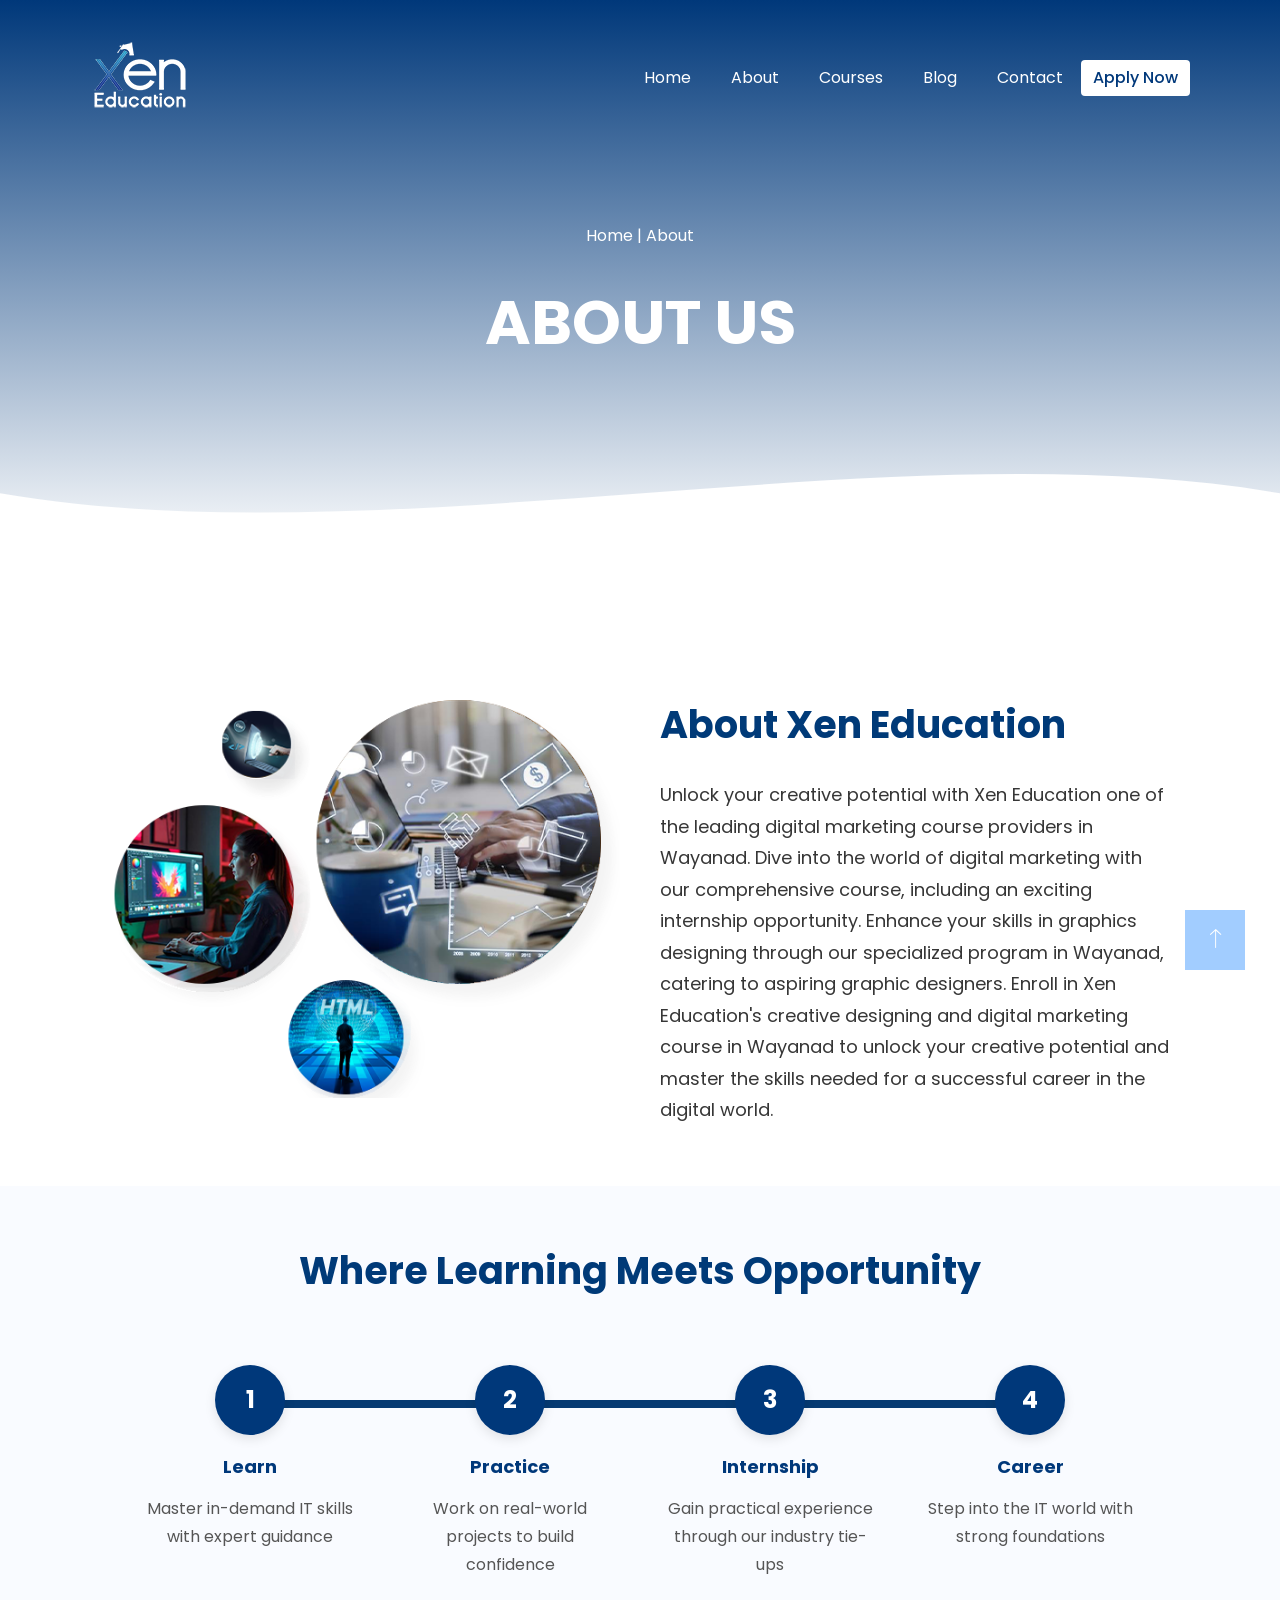
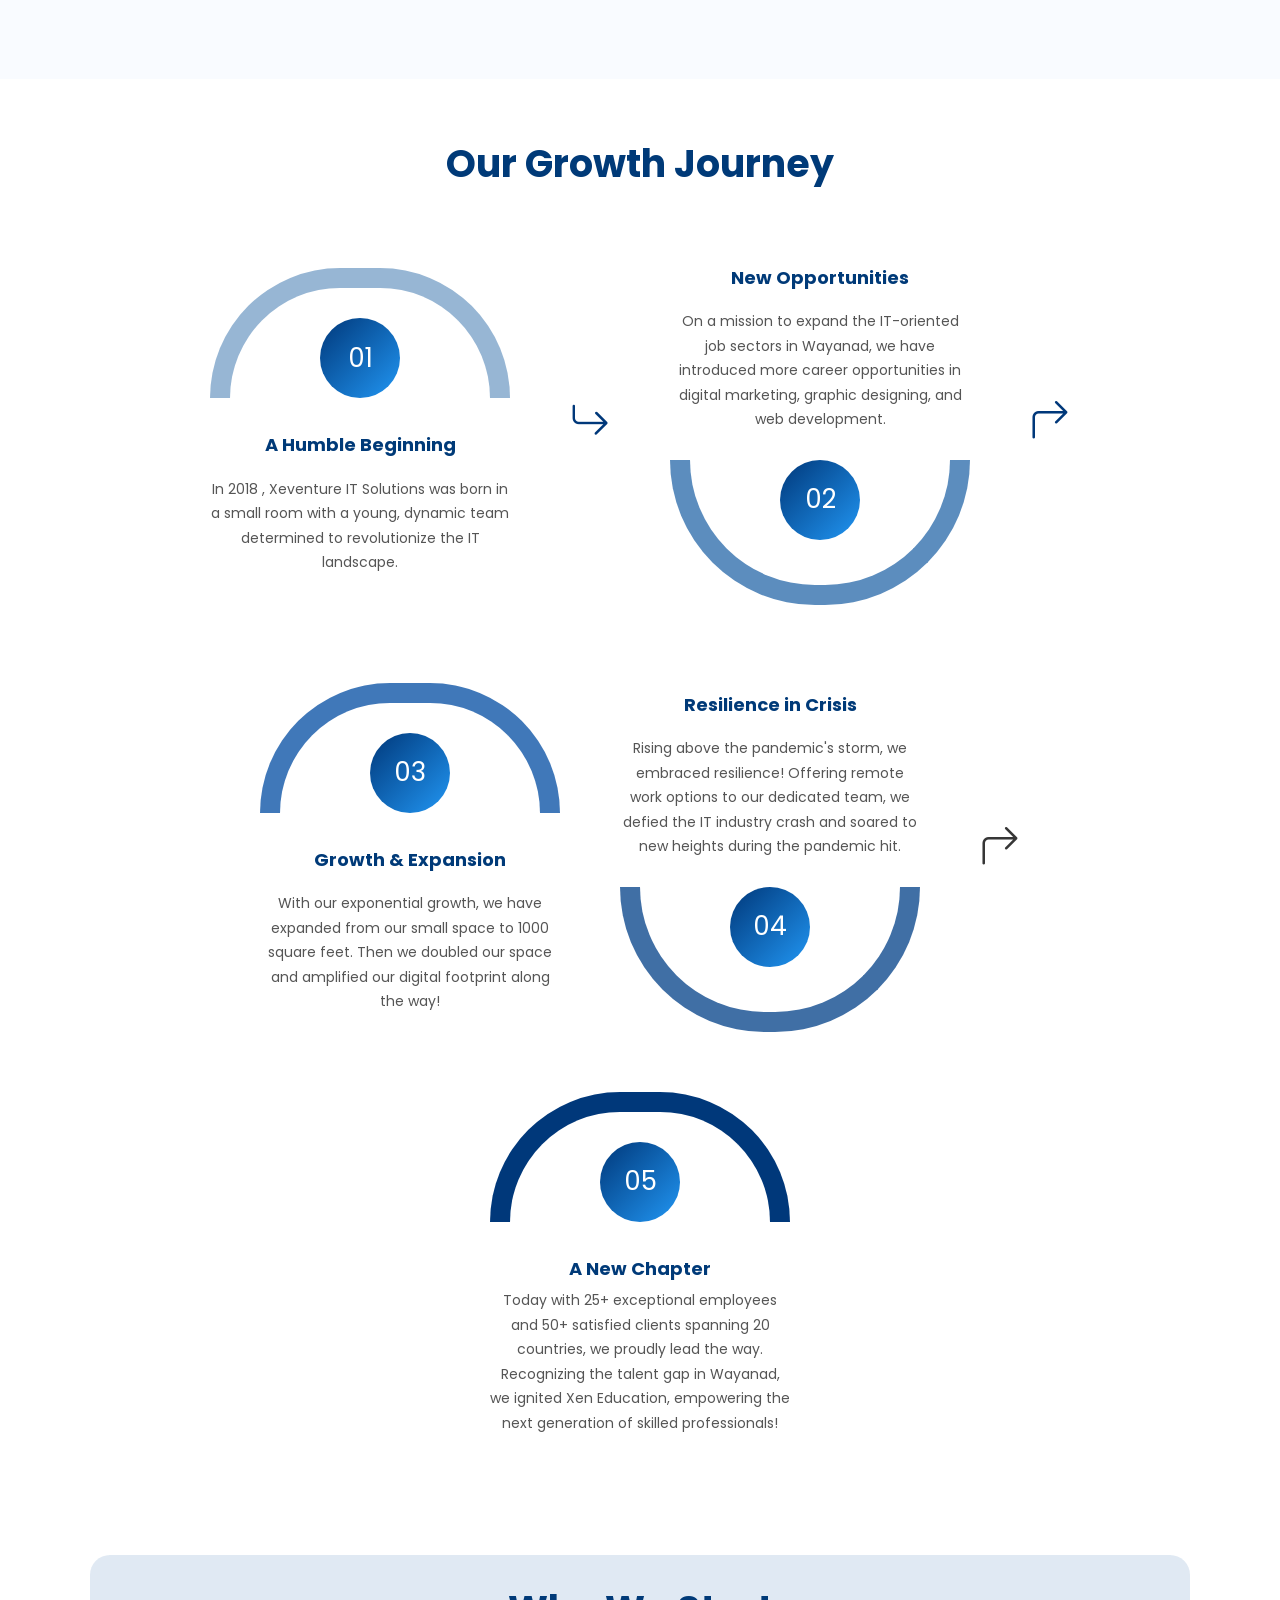
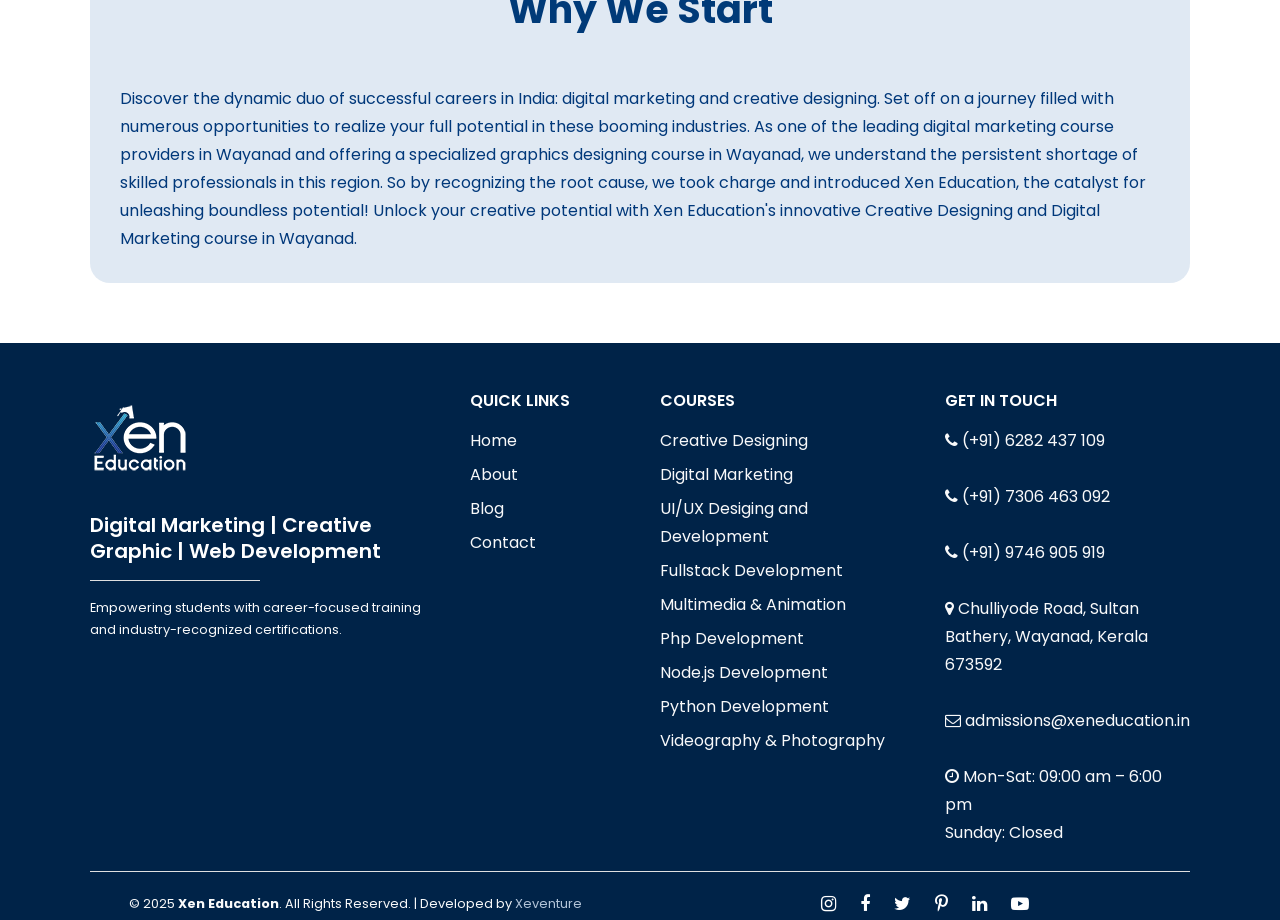
==== commit 9bbc480d: "DIGITAL MARKETING PAGE ADDED" ====
--- a/About.html
+++ b/About.html
@@ -574,80 +574,179 @@
 
       <!-- end Main content -->
 
-         <!-- Footer -->
-      <footer class="site-footer  text-light pt-5">
-  <div class="container">
-    <div class="row gy-4">
-      <!-- Logo & Tagline -->
-      <div class="col-lg-4 col-md-6">
-        <img src="assets/images/logo-02.png" alt="Xen Education" class="mb-3" style="max-width:180px;" />
-        <h5 class="fw-bold">Digital Marketing | Creative Graphic | Web Development</h5>
-        <hr class="bg-light w-50" />
-        <p class="small">
-          Empowering students with career-focused training and industry-recognized certifications.
-        </p>
+      <!-- Footer -->
+    <footer class="site-footer text-light pt-5">
+      <div class="container">
+        <div class="row gy-4">
+          <!-- Logo & Tagline -->
+          <div class="col-lg-4 col-md-6">
+            <img
+              src="assets/images/logo-02.png"
+              alt="Xen Education"
+              class="mb-3"
+              style="max-width: 180px"
+            />
+            <h5 class="fw-bold">
+              Digital Marketing | Creative Graphic | Web Development
+            </h5>
+            <hr class="bg-light w-50" />
+            <p class="small">
+              Empowering students with career-focused training and
+              industry-recognized certifications.
+            </p>
+          </div>
+
+          <!-- Quick Links -->
+          <div class="col-lg-2 col-md-6">
+            <h6 class="fw-bold text-uppercase mb-3">Quick Links</h6>
+            <ul class="list-unstyled footer-links">
+              <li><a href="index.html" class="text-light">Home</a></li>
+              <li><a href="About.html" class="text-light">About</a></li>
+              <li><a href="blog.html" class="text-light">Blog</a></li>
+              <li><a href="contact.html" class="text-light">Contact</a></li>
+            </ul>
+          </div>
+
+          <!-- Courses -->
+          <div class="col-lg-3 col-md-6">
+            <h6 class="fw-bold text-uppercase mb-3">Courses</h6>
+            <ul class="list-unstyled footer-links">
+              <li>
+                <a href="creative.html" class="text-light"
+                  >Creative Designing</a
+                >
+              </li>
+              <li>
+                <a href="digital.html" class="text-light">Digital Marketing</a>
+              </li>
+              <li>
+                <a href="uiux-dev.html" class="text-light"
+                  >UI/UX Desiging and Development</a
+                >
+              </li>
+              <li>
+                <a href="fullstack.html" class="text-light"
+                  >Fullstack Development</a
+                >
+              </li>
+              <li>
+                <a href="multimedia.html" class="text-light"
+                  >Multimedia & Animation</a
+                >
+              </li>
+                <li>
+                <a href="phpdev.html" class="text-light">Php Development</a>
+              </li>
+                <li>
+                <a href="node.html" class="text-light">Node.js Development</a>
+              </li>
+              <li>
+                <a href="python.html" class="text-light">Python Development</a>
+              </li>
+               <li>
+                <a href="videophoto.html" class="text-light">Videography & Photography</a>
+              </li>
+            </ul>
+          </div>
+
+          <!-- Contact Info -->
+          <div class="col-lg-3 col-md-6">
+            <h6 class="fw-bold text-uppercase mb-3">Get in Touch</h6>
+            <p>
+              <i class="fa fa-phone me-2"></i
+              ><a href="tel:+916282437109" class="text-light">
+                (+91) 6282 437 109</a
+              >
+            </p>
+            <p>
+              <i class="fa fa-phone me-2"></i
+              ><a href="tel:+917306463092" class="text-light">
+                (+91) 7306 463 092</a
+              >
+            </p>
+            <p>
+              <i class="fa fa-phone me-2"></i
+              ><a href="tel:+919746905919" class="text-light">
+                (+91) 9746 905 919</a
+              >
+            </p>
+            <p>
+              <i class="fa fa-map-marker me-2"></i> Chulliyode Road, Sultan
+              Bathery, Wayanad, Kerala 673592
+            </p>
+            <p>
+              <i class="fa fa-envelope-o me-2"></i
+              ><a href="mailto:admissions@xeneducation.in" class="text-light">
+                admissions@xeneducation.in</a
+              >
+            </p>
+            <p>
+              <i class="fa fa-clock-o me-2"></i> Mon-Sat: 09:00 am – 6:00 pm
+              <br />
+              Sunday: Closed
+            </p>
+          </div>
+        </div>
+
+        <hr class="bg-light mt-4" />
+
+        <!-- Bottom Row -->
+        <div class="row align-items-center">
+          <div class="col-md-6 text-center text-md-start">
+            <p class="mb-0 small">
+              © 2025 <strong>Xen Education</strong>. All Rights Reserved. |
+              Developed by
+              <a href="https://xeventure.com/" target="_blank" class=""
+                >Xeventure</a
+              >
+            </p>
+          </div>
+          <div class="col-md-6 text-center text-md-end">
+            <ul class="list-inline mb-0 socials">
+              <li class="list-inline-item">
+                <a
+                  href="https://www.instagram.com/xeneducation/"
+                  target="_blank"
+                  ><i class="fa fa-instagram"></i
+                ></a>
+              </li>
+              <li class="list-inline-item">
+                <a
+                  href="https://www.facebook.com/xeneducationbathery"
+                  target="_blank"
+                  ><i class="fa fa-facebook"></i
+                ></a>
+              </li>
+              <li class="list-inline-item">
+                <a href="https://x.com/Xen_education" target="_blank"
+                  ><i class="fa fa-twitter"></i
+                ></a>
+              </li>
+              <li class="list-inline-item">
+                <a
+                  href="https://in.pinterest.com/xen_education/"
+                  target="_blank"
+                  ><i class="fa fa-pinterest-p"></i
+                ></a>
+              </li>
+              <li class="list-inline-item">
+                <a
+                  href="https://www.linkedin.com/company/xen-education/"
+                  target="_blank"
+                  ><i class="fa fa-linkedin"></i
+                ></a>
+              </li>
+              <li class="list-inline-item">
+                <a href="https://www.youtube.com/@xeneducation" target="_blank"
+                  ><i class="fa fa-youtube-play"></i
+                ></a>
+              </li>
+            </ul>
+          </div>
+        </div>
       </div>
-
-      <!-- Quick Links -->
-      <div class="col-lg-2 col-md-6">
-        <h6 class="fw-bold text-uppercase mb-3">Quick Links</h6>
-        <ul class="list-unstyled footer-links">
-          <li><a href="index.html" class="text-light">Home</a></li>
-          <li><a href="About.html" class="text-light">About</a></li>
-          <li><a href="blog.html" class="text-light">Blog</a></li>
-          <li><a href="contact.html" class="text-light">Contact</a></li>
-        </ul>
-      </div>
-
-      <!-- Courses -->
-      <div class="col-lg-3 col-md-6">
-        <h6 class="fw-bold text-uppercase mb-3">Courses</h6>
-        <ul class="list-unstyled footer-links">
-          <li><a href="creative.html" class="text-light">Creative Designing</a></li>
-          <li><a href="digital.html" class="text-light">Digital Marketing</a></li>
-          <li><a href="uiux-dev.html" class="text-light">UI/UX Development</a></li>
-          <li><a href="fullstack.html" class="text-light">Fullstack Development</a></li>
-          <li><a href="multimedia.html" class="text-light">Multimedia & Animation</a></li>
-          <li><a href="python.html" class="text-light">Python Development</a></li>
-        </ul>
-      </div>
-
-      <!-- Contact Info -->
-      <div class="col-lg-3 col-md-6">
-        <h6 class="fw-bold text-uppercase mb-3">Get in Touch</h6>
-        <p><i class="fa fa-phone me-2"></i><a href="tel:+916282437109" class="text-light"> (+91) 6282 437 109</a></p>
-        <p><i class="fa fa-phone me-2"></i><a href="tel:+917306463092" class="text-light"> (+91) 7306 463 092</a></p>
-        <p><i class="fa fa-phone me-2"></i><a href="tel:+919746905919" class="text-light"> (+91) 9746 905 919</a></p>
-        <p><i class="fa fa-map-marker me-2"></i> Chulliyode Road, Sultan Bathery, Wayanad, Kerala 673592</p>
-        <p><i class="fa fa-envelope-o me-2"></i><a href="mailto:admissions@xeneducation.in" class="text-light"> admissions@xeneducation.in</a></p>
-        <p><i class="fa fa-clock-o me-2"></i> Daily: 09:00 am – 6:00 pm <br /> Sunday: Closed</p>
-      </div>
-    </div>
-
-    <hr class="bg-light mt-4" />
-
-    <!-- Bottom Row -->
-    <div class="row align-items-center">
-      <div class="col-md-6 text-center text-md-start">
-        <p class="mb-0 small">
-          © 2025 <strong>Xen Education</strong>. All Rights Reserved. | Developed by 
-          <a href="https://xeventure.com/" target="_blank" class="">Xeventure</a>
-        </p>
-      </div>
-      <div class="col-md-6 text-center text-md-end">
-        <ul class="list-inline mb-0 socials">
-          <li class="list-inline-item"><a href="https://www.instagram.com/xeneducation/" target="_blank"><i class="fa fa-instagram"></i></a></li>
-          <li class="list-inline-item"><a href="https://www.facebook.com/xeneducationbathery" target="_blank"><i class="fa fa-facebook"></i></a></li>
-          <li class="list-inline-item"><a href="https://x.com/Xen_education" target="_blank"><i class="fa fa-twitter"></i></a></li>
-          <li class="list-inline-item"><a href="https://in.pinterest.com/xen_education/" target="_blank"><i class="fa fa-pinterest-p"></i></a></li>
-          <li class="list-inline-item"><a href="https://www.linkedin.com/company/xen-education/" target="_blank"><i class="fa fa-linkedin"></i></a></li>
-          <li class="list-inline-item"><a href="https://www.youtube.com/@xeneducation" target="_blank"><i class="fa fa-youtube-play"></i></a></li>
-        </ul>
-      </div>
-    </div>
-  </div>
-</footer>
-      <!-- end Footer -->
+    </footer>
+    <!-- end Footer -->
     </div>
 
     <div id="back-to-top" class="btn-back-to-top">
--- a/assets/css/style-223cd.css
+++ b/assets/css/style-223cd.css
@@ -4,7 +4,6 @@
 @import url("https://fonts.googleapis.com/css?family=Heebo:300,400,500,700");
 @import url("https://fonts.googleapis.com/css?family=Open+Sans:300,300i,400,400i,600,600i,700,700i,800,800i&amp;display=swap");
 @import url("https://fonts.googleapis.com/css?family=Raleway:100,100i,200,200i,300,300i,400,400i,500,500i,600,600i,700,700i,800,800i,900,900i&amp;display=swap");
-
 
 *,
 *:before,
@@ -18,7 +17,7 @@
 
 body,
 html {
-  font-family:  "Poppins", sans-serif;
+  font-family: "Poppins", sans-serif;
   font-style: normal;
   font-weight: 400;
   font-size: 16px;
@@ -390,9 +389,8 @@
  *
 \*/
 
-
 body {
-  font-family:"Poppins", sans-serif;
+  font-family: "Poppins", sans-serif;
 }
 
 @keyframes toBottomFromTop {
@@ -477,8 +475,8 @@
 
 .site-header .header-inner .wrap-content-header {
   display: flex;
-justify-content:space-evenly !important;
-    align-items: center;
+  justify-content: space-evenly !important;
+  align-items: center;
   transition: all 0.2s;
 }
 
@@ -518,11 +516,7 @@
   list-style-type: none;
 }
 
-.site-header
-  .header-inner
-  .main-navigation
-  .menu-lists
-  > li {
+.site-header .header-inner .main-navigation .menu-lists > li {
   display: inline-block;
 }
 
@@ -1234,136 +1228,663 @@
   > a::before {
   transform: scaleX(1);
 }
+
+/* ------------------- */
+
+.creative-section6 {
+  padding-top: 40px;
+  padding-bottom: 40px;
+}
+
+.creative-section7 {
+  background-color: #fffffff6;
+  padding-top: 40px;
+  padding-bottom: 40px;
+}
+.tab-container {
+  width: 90%;
+  max-width: 1000px;
+  margin: 40px auto;
+}
+
+.tabs {
+  display: flex;
+  flex-wrap: wrap;
+  border-bottom: 2px solid #ddd;
+}
+
+.tabs button {
+  flex: 1;
+  padding: 12px;
+  cursor: pointer;
+  border: none;
+  background: #e0ecff;
+  font-size: 16px;
+  transition: 0.3s;
+}
+
+.tabs button.active {
+  background: #00387a;
+  color: #fff;
+  font-weight: bold;
+}
+
+.tab-content {
+  background: #fff;
+  padding: 20px;
+  display: none;
+  border-radius: 0 0 8px 8px;
+  box-shadow: 0 2px 6px rgba(0, 0, 0, 0.1);
+  overflow-x: auto;
+}
+
+.tab-content.active {
+  display: block;
+}
+
+table {
+  width: 100%;
+  border-collapse: collapse;
+  margin-top: 10px;
+}
+
+table,
+th,
+td {
+  border: 1px solid #ddd;
+}
+
+th,
+td {
+  padding: 10px;
+  text-align: left;
+}
+
+th {
+  background: #00387a;
+  color: #fff;
+}
+
+@media (max-width: 768px) {
+  .tabs button {
+    font-size: 14px;
+    padding: 10px;
+  }
+  th,
+  td {
+    font-size: 14px;
+  }
+}
+
+@media (max-width: 480px) {
+  .tabs {
+    flex-direction: column;
+  }
+  th,
+  td {
+    font-size: 13px;
+    padding: 8px;
+  }
+}
+/* ----------------- */
+
+.task-container {
+  display: flex;
+  flex-direction: column;
+  gap: 15px;
+  margin-top: 60px;
+  max-width: 500px;
+  margin-left: auto;
+  margin-right: auto;
+  padding: 10px;
+}
+
+.task {
+  display: flex;
+  align-items: center;
+  background: #d1eaff;
+  border-radius: 50px;
+  padding: 15px 20px;
+  color: #333;
+  font-size: 16px;
+  transition: all 0.3s ease;
+}
+
+/* Toggle style */
+.toggle {
+  position: relative;
+  width: 50px;
+  height: 26px;
+  background: #fff;
+  border-radius: 50px;
+  margin-right: 15px;
+  cursor: pointer;
+  flex-shrink: 0;
+}
+
+.circle-toggle {
+  position: absolute;
+  top: 3px;
+  left: 3px;
+  width: 20px;
+  height: 20px;
+  background: #6bb0f0;
+  border-radius: 50%;
+  transition: all 0.3s ease;
+}
+
+/* Active state */
+.toggle.active .circle-toggle {
+  left: 27px;
+  background-color: #002348;
+}
+
+/* -------------------
+   RESPONSIVENESS
+-------------------- */
+
+/* For tablets */
+@media (max-width: 768px) {
+  .task {
+    font-size: 14px;
+    padding: 12px 16px;
+  }
+
+  .toggle {
+    width: 45px;
+    height: 24px;
+  }
+
+  .circle-toggle {
+    width: 18px;
+    height: 18px;
+  }
+
+  .toggle.active .circle-toggle {
+    left: 24px;
+  }
+}
+
+@media (max-width: 480px) {
+  .task {
+    font-size: 13px;
+    padding: 10px 14px;
+  }
+
+  .toggle {
+    width: 40px;
+    height: 22px;
+    margin-right: 10px;
+  }
+
+  .circle-toggle {
+    width: 16px;
+    height: 16px;
+  }
+
+  .toggle.active .circle-toggle {
+    left: 21px;
+  }
+}
+
 /* infography */
-.infography{
+.infography {
+  display: flex;
+  align-items: center;
+  justify-content: center;
+  padding: 160px 15px;
+  margin-bottom: 80px;
+  background-color: #f0f6fcf6;
+}
+
+.infographic {
+  position: relative;
+  width: 100%;
+  max-width: 700px;
+  height: 700px;
+  margin: auto;
+}
+.paragraph {
+  font-size: 15px;
+}
+.card-box {
+  position: absolute;
+  width: 300px;
+  height: 300px;
+  background: rgba(255, 255, 255, 0.08);
+  backdrop-filter: blur(10px);
+  border-radius: 15px;
+  text-align: center;
+  padding: 20px;
+  color: #002348;
+  transform: rotate(45deg);
+  box-shadow: 0 2px 10px rgba(211, 210, 210, 0.3);
+  transition: 0.3s ease;
+}
+
+.card-box .content {
+  transform: rotate(-45deg);
+  display: flex;
+  flex-direction: column;
+  justify-content: center;
+  align-items: center;
+}
+
+.card-box h5 {
+  font-size: 20px;
+  margin-bottom: 8px;
+}
+.card-box p {
+  font-size: 14px;
+}
+.content .icon {
+  font-size: 58px;
+}
+
+/* Positions */
+.top {
+  top: -70px;
+  left: 50%;
+  transform: translateX(-50%) rotate(45deg);
+}
+.right {
+  top: 50%;
+  right: -70px;
+  transform: translateY(-50%) rotate(45deg);
+}
+.bottom {
+  bottom: -70px;
+  left: 50%;
+  transform: translateX(-50%) rotate(45deg);
+}
+.left {
+  top: 50%;
+  left: -70px;
+  transform: translateY(-50%) rotate(45deg);
+}
+
+/* ---------------------- RESPONSIVE ---------------------- */
+@media (max-width: 992px) {
+  .infographic {
+    max-width: 500px;
+    height: 500px;
+  }
+  .card-box {
+    width: 200px;
+    height: 200px;
+  }
+  .card-box h5 {
+    font-size: 16px;
+  }
+  .card-box p {
+    font-size: 12px;
+  }
+  .infography {
+    margin-bottom: 20px;
+  }
+}
+@media (max-width: 768px) {
+  .infographic {
+    max-width: 350px;
+    height: 350px;
+  }
+  .card-box {
+    width: 150px;
+    height: 150px;
+    padding: 12px;
+  }
+  .icon {
+    font-size: 22px;
+  }
+  .card-box h5 {
+    font-size: 14px;
+  }
+  .card-box p {
+    font-size: 11px;
+  }
+}
+
+@media (max-width: 993px) {
+  .infographic {
+    height: auto;
     display: flex;
+    flex-direction: column;
     align-items: center;
-    justify-content: center;
-    height: 800px;
-    
-}
-    .infographic {
-      position: relative;
-      width: 500px;
-      height: 500px;
-    }
-
-
-
-    /* Diamond Cards */
-    .card-box {
-      position: absolute;
-      width: 260px;
-      height: 260px;
-      background: rgba(255, 255, 255, 0.08);
-      backdrop-filter: blur(10px);
-      border-radius: 15px;
-      text-align: center;
-      padding: 20px;
-      color: #002348;
-      transform: rotate(45deg);
-      box-shadow: 0 8px 20px rgba(0,0,0,0.3);
-    }
-
-    .card-box .content {
-      transform: rotate(-45deg);
-    }
-
-    .card-box h5 {
-      font-size: 18px;
-      margin-bottom: 8px;
-    }
-
-    .card-box p {
-      font-size: 14px;
-    }
-
-    .icon {
-      font-size: 30px;
-      margin-bottom: 10px;
-    }
-
-    /* Positions */
-    .top { top: -80px; left: 50%; transform: translateX(-50%) rotate(45deg); }
-    .right { top: 50%; right: -80px; transform: translateY(-50%) rotate(45deg); }
-    .bottom { bottom: -80px; left: 50%; transform: translateX(-50%) rotate(45deg); }
-    .left { top: 50%; left: -80px; transform: translateY(-50%) rotate(45deg); }
-
-    /* ---------------------- RESPONSIVE ---------------------- */
-    @media (max-width: 768px) {
-      .infographic {
-        width: 350px;
-        height: 350px;
-      }
-
-      .circle {
-        width: 180px;
-        height: 180px;
-      }
-
-      .circle-inner {
-        width: 140px;
-        height: 140px;
-      }
-
-      .card-box {
-        width: 120px;
-        height: 120px;
-        padding: 15px;
-      }
-
-      .icon { font-size: 24px; }
-      .card-box h5 { font-size: 14px; }
-      .card-box p { font-size: 12px; }
-    }
-
-    @media (max-width: 480px) {
-      .infographic {
-        width: 280px;
-        height: 550px; /* taller to allow stacking */
-      }
-
-      .circle {
-        width: 150px;
-        height: 150px;
-      }
-
-      .circle-inner {
-        width: 110px;
-        height: 110px;
-      }
-
-      /* Stack cards vertically */
-      .top, .right, .bottom, .left {
-        position: static;
-        margin: 20px auto;
-        transform: rotate(45deg);
-      }
-    }
-
-
-
-
-
-
-
-
-
-
-
-
-
-
-
-
-
-
-
-
-
-
-
-
+  }
+  .card-box {
+    position: static;
+    width: 90%;
+    max-width: 280px;
+    height: auto;
+    margin: 15px 0;
+    transform: rotate(0deg);
+  }
+
+  .card-box .content {
+    transform: rotate(0deg);
+  }
+
+}
+  /* ----------------- */
+.other-course {
+  display: flex;
+  flex-wrap: wrap;   /* cards wrap to next row */
+  justify-content: center;
+  gap: 20px;         /* spacing between cards */
+  margin-top: 100px;
+  margin-bottom: 150px;
+}
+
+.d-para {
+  font-size: 22px;
+  color: #00356d;
+  font-weight: bold;
+  text-align: center;
+  margin-bottom: 40px;
+}
+
+.other-course1 {
+  background: #f2f2f2;
+  padding: 20px;
+  text-align: start;
+  width: 300px;
+  height: 300px;
+  border: 5px solid white;
+  box-shadow: 0 4px 8px rgba(0,0,0,0.2);
+  transition: ease-in 0.3s;
+}
+
+.other-course1:hover {
+  transform: rotate(-5deg);  
+  background-color: #30588383;
+  color: white;
+}
+
+
+@media (max-width: 992px) {
+  .other-course1{
+overflow-x: hidden;
+  }
+  .other-course1 {
+    width: 45%;   
+    height: auto;
+  }
+
+  .d-para {
+  font-size: 14px;
+
+}
+
+}
+
+@media (max-width: 576px) {
+  .other-course1 {
+    width: 90%;   
+    height: auto;
+  }
+}
+
+
+/* --------------------- */
+.creative-section8{
+  margin-top: 150px;
+  margin-bottom: 150px;
+}
+
+
+/* ---------------------- */
+
+.torn-card {
+  background: #336095;
+  color: #fff;
+  padding: 20px 30px;
+  max-width: 280px;
+  text-align: center;
+  font-weight: bold;
+  border-radius: 5px;
+  position: relative;
+  font-size: 16px;
+  line-height: 1.4;
+  clip-path: polygon(
+    0% 0%,
+    100% 0%,
+    100% 85%,
+    95% 90%,
+    85% 87%,
+    70% 95%,
+    55% 90%,
+    40% 96%,
+    25% 90%,
+    10% 95%,
+    0% 85%
+  );
+  transition: transform 0.3s ease, box-shadow 0.3s ease;
+}
+
+.testimonial-section {
+ background-color: #f0f6fcf6;
+  padding: 80px 20px;
+  text-align: center;
+  position: relative;
+  min-height: 400px; 
+  margin-bottom: 50px;
+  margin-top: 50px;
+}
+
+.swiper {
+  max-width: 100%;
+  margin: auto;
+  overflow: visible; 
+}
+
+.swiper-slide {
+  display: flex;
+  justify-content: center;
+  align-items: center;
+}
+
+.testimonial-card {
+  background: #fff;
+  border-radius: 20px;
+  padding: 40px;
+  max-width: 800px;
+  margin: 0 auto;
+  position: relative;
+  box-shadow: 0 4px 20px rgba(0, 0, 0, 0.1);
+}
+.testimonial-card::before {
+  content: "“";
+  font-size: 40px;
+  position: absolute;
+  top: -20px;
+  left: -20px;
+  background: #00387a;
+  color: white;
+  border-radius: 50%;
+  width: 40px;
+  height: 40px;
+  display: flex;
+  align-items: center;
+  justify-content: center;
+}
+.testimonial-card::after {
+  content: "”";
+  font-size: 40px;
+  position: absolute;
+  bottom: -20px;
+  right: -20px;
+  background: #00387a;
+  color: white;
+  border-radius: 50%;
+  width: 40px;
+  height: 40px;
+  display: flex;
+  align-items: center;
+  justify-content: center;
+}
+@media (max-width:993px) {
+  .testimonial-card::after , .testimonial-card::before {
+    display: none;
+  }
+  .testimonial-card{
+margin: 10px;
+  }
+}
+.testimonial-text {
+  font-size: 15Px;
+  color: #333;
+  line-height: 1.6;
+  margin-bottom: 20px;
+}
+.testimonial-author {
+  font-weight: bold;
+  font-size: 18px;
+}
+.testimonial-position {
+  font-size: 15px;
+  color: #666;
+}
+
+.torn-card:hover {
+  transform: scale(1.05);
+  box-shadow: 0px 6px 20px rgba(0, 0, 0, 0.2);
+}
+
+.tenpoints-div {
+  margin-top: 100px;
+}
+.creative-section10 {
+  margin-top: 150px;
+  margin-bottom: 150px;
+}
+.tenpointrow1 {
+  display: flex;
+  justify-content: center;
+  gap: 40px;
+  margin-bottom: 40px;
+}
+/* ------------------------ */
+.creative-section11 {
+  background-image: url("../images/testimonialbg.png");
+  background-size: cover;
+  object-fit: cover;
+  height: 500px;
+  margin-bottom: 100px;
+}
+/* --------- */
+.gain-cards {
+  display: flex;
+  flex-wrap: wrap;
+  gap: 40px;
+  justify-content: center;
+  align-items: stretch;
+  margin-top: 60px;
+  margin-bottom: 60px;
+}
+
+.gain-card {
+  width: 450px;
+  max-width: 100%;
+  height: auto;
+  border: none;
+  box-shadow: 0px 2px 8px rgba(190, 190, 190, 0.747);
+  transition: transform 0.3s ease, box-shadow 0.3s ease;
+  display: flex;
+  flex-direction: column;
+}
+
+.gain-card:hover {
+  transform: scale(1.05);
+  box-shadow: 0px 6px 20px rgba(0, 0, 0, 0.2);
+}
+
+.gaincard-title h4,
+.gaincard-body p {
+  padding: 20px;
+  text-align: center;
+}
+
+.gaincard-title h4 {
+  font-size: 23px;
+}
+
+.gain-para {
+  font-size: 15px;
+}
+
+/* --- Responsive Breakpoints --- */
+
+@media (max-width: 992px) {
+  .gain-card {
+    width: 300px;
+  }
+}
+
+@media (max-width: 768px) {
+  .gain-cards {
+    gap: 20px;
+  }
+  .gain-card {
+    width: 90%;
+  }
+  .gaincard-title h4 {
+    font-size: 20px;
+  }
+  .gain-para {
+    font-size: 14px;
+  }
+}
+
+@media (max-width: 480px) {
+  .gain-card {
+    width: 100%;
+    margin: 0 10px;
+  }
+  .gaincard-title h4 {
+    font-size: 18px;
+  }
+  .gain-para {
+    font-size: 13px;
+  }
+}
+
+.md-1 {
+  margin-bottom: 20px;
+  background-color: #d1eaff;
+  padding: 20px;
+  border-radius: 20px;
+  width: 100%;
+}
+.md-1 p {
+  font-size: 15px;
+}
+@media (max-width: 993px) {
+  .diiferent-img {
+    display: none;
+  }
+}
+
+.Different {
+  display: flex;
+  justify-content: space-around;
+}
+
+.creative-section4 {
+  display: flex;
+  justify-content: center;
+  text-align: center;
+  margin-top: 40px;
+  margin-bottom: 80px;
+}
+
+.creative-section04 {
+  display: flex;
+  justify-content: center;
+  text-align: center;
+  padding-top: 80px;
+  padding-bottom: 80px;
+  background-color: #f0f6fcf6;
+}
 
 @media (min-width: 1600px) {
   .site-header.layout-2.wide-header .container {
@@ -1373,18 +1894,23 @@
 
 .creative-section {
   margin-top: 150px;
-  margin-bottom: 100PX;
-}
-.creative-section-col h1{
-    font-size: 52px;
-    font-weight: 600;
-}
-.creative-section-col h1::first-letter{
-    font-size: 92px;
-    border: 3px solid #08509c;
-    border-top: none;
-    border-right: none;
-    border-bottom: none;
+  margin-bottom: 100px;
+}
+.creative-section4 h1 {
+  font-size: 42px;
+  font-weight: 600;
+}
+.creative-section-col h1 {
+  font-size: 55px;
+  font-weight: 600;
+}
+.creative-section-col h1::first-letter {
+  font-size: 92px;
+  border: 3px solid #08509c;
+  padding-left: 10px;
+  border-top: none;
+  border-right: none;
+  border-bottom: none;
 }
 /* .hero-banner {
   background: linear-gradient(#0553a7cc, rgba(205, 227, 252, 0.8)),
@@ -1436,7 +1962,24 @@
   transition: all 0.5s;
   transform: translate(-270px);
 }
-
+.opportinity-text {
+  font-size: 41px;
+}
+.opportinity-col {
+  border-left: 1px solid;
+}
+.designation {
+  font-size: 51px;
+  color: #004e97;
+}
+.creative-section5 {
+  margin-bottom: 150px;
+  display: flex;
+  justify-content: center;
+}
+.opportinity-row {
+  margin-top: 50px;
+}
 .mobile-menu-container .menu {
   padding-left: 15px;
   border-left: 1px solid #666666;
@@ -2238,24 +2781,24 @@
   border-bottom-left-radius: 50%;
   overflow: hidden;
 }
-.banner-content{
-    display: flex;
-    justify-content: center;
-    align-items: center;
-    height: 400px ; 
-}
-.banner-content h1{
-    color: white;
-    font-size: 62px !important;
+.banner-content {
+  display: flex;
+  justify-content: center;
+  align-items: center;
+  height: 400px;
+}
+.banner-content h1 {
+  color: white;
+  font-size: 62px !important;
 }
 .wave-banner {
   position: relative;
-  background: linear-gradient(#00387a , #ffffff),  url(../images/creative-bg.png);
-      color: white;
+  background: linear-gradient(#00387a, #ffffff), url(../images/creative-bg.png);
+  color: white;
   text-align: center;
   padding: 100px 30px 60px;
   overflow: hidden;
-  height: 100%  ;
+  height: 100%;
 }
 
 .wave-banner h1 {
@@ -2284,7 +2827,6 @@
   width: 100%;
   height: 100px;
 }
-
 
 .site-content .widget-area .widget .widget-title {
   font-weight: 700;
@@ -3548,122 +4090,27 @@
 
 /*[ pre-loading ]
 //////////////////////////////////////////////////////////////////*/
-.pre-loading {
-  position: fixed;
-  top: 50%;
-  left: 50%;
-  -webkit-transform: translate(-50%, -50%);
-  -moz-transform: translate(-50%, -50%);
-  -ms-transform: translate(-50%, -50%);
-  -o-transform: translate(-50%, -50%);
-  transform: translate(-50%, -50%);
-}
-
-.spinner {
-  -webkit-animation: load 1s infinite linear;
-  -moz-animation: load 1s infinite linear;
-  animation: load 1s infinite linear;
-  background: -webkit-linear-gradient(
-    top,
-    #a2cdff 10%,
-    rgba(255, 255, 255, 0) 100%
-  );
-  background: linear-gradient(
-    to bottom,
-    #a2cdff 10%,
-    rgba(255, 255, 255, 0) 100%
-  );
-  height: 4em;
-  width: 4em;
-  border-radius: 50%;
-  font-size: 13px;
-  margin: 5em auto;
-  position: relative;
-  overflow: hidden;
-  opacity: 0.69;
-}
-
-.spinner span {
-  display: block;
-  width: 15%;
-  height: 10%;
-  background-color: #a2cdff;
-  border-radius: 100%;
-  position: absolute;
-  bottom: 0;
-  left: calc(50% - 2px);
-}
-
-.spinner:before {
-  position: absolute;
-  top: 0;
-  right: 0;
-  bottom: 0;
-  left: 0;
-  height: 100%;
-  width: 100%;
-  background: -webkit-linear-gradient(
-    left,
-    rgba(255, 255, 255, 0) 50%,
-    #a2cdff 50%
-  );
-  background: linear-gradient(
-    to right,
-    rgba(255, 255, 255, 0) 50%,
-    #a2cdff 50%
-  );
-  border-radius: 100%;
-  content: "";
-}
-
-.spinner:after {
-  position: absolute;
-  top: 0;
-  right: 0;
-  bottom: 0;
-  left: 0;
-  height: 80%;
-  width: 80%;
-  background: #fff;
-  border-radius: 50%;
-  content: "";
-  margin: auto;
-}
-
-@-webkit-keyframes load {
-  from {
-    -webkit-transform: rotate(0deg);
-  }
-  to {
-    -webkit-transform: rotate(360deg);
-  }
-}
-
-@-moz-keyframes load {
-  from {
-    -moz-transform: rotate(0deg);
-  }
-  to {
-    -moz-transform: rotate(360deg);
-  }
-}
-
-@keyframes load {
-  from {
-    -webkit-transform: rotate(0deg);
-    -moz-transform: rotate(0deg);
-    -ms-transform: rotate(0deg);
-    -o-transform: rotate(0deg);
-    transform: rotate(0deg);
-  }
-  to {
-    -webkit-transform: rotate(360deg);
-    -moz-transform: rotate(360deg);
-    -ms-transform: rotate(360deg);
-    -o-transform: rotate(360deg);
-    transform: rotate(360deg);
-  }
-}
+
+.certificates-digital{
+  display: flex;
+  align-items: center;
+  justify-content: center;
+}
+.certificates-digital img{
+width: 150px;
+height: 150px;
+}
+.creative-section-certi{
+  margin-bottom: 150px;
+
+}
+
+
+
+
+
+
+
 
 /*\
  *
@@ -8997,23 +9444,22 @@
   font-weight: 700;
 }
 
-
 .footer-links li {
-    margin-bottom: 6px;
-  }
-  .footer-links li a:hover {
-    color: #9ecdff !important;
-    text-decoration: none;
-  }
-  .socials li a {
-    color: #fff;
-    font-size: 18px;
-    margin: 0 6px;
-    transition: 0.3s;
-  }
-  .socials li a:hover {
-    color: #9ecdff ;
-  }
+  margin-bottom: 6px;
+}
+.footer-links li a:hover {
+  color: #9ecdff !important;
+  text-decoration: none;
+}
+.socials li a {
+  color: #fff;
+  font-size: 18px;
+  margin: 0 6px;
+  transition: 0.3s;
+}
+.socials li a:hover {
+  color: #9ecdff;
+}
 
 /*\
  *
@@ -10040,8 +10486,7 @@
 .element-heading.layout-2.align-left {
   text-align: left;
 }
-.element-heading.layout-2.align-left .title
-{
+.element-heading.layout-2.align-left .title {
   word-break: break-word;
   text-align: left;
   margin-left: 0;
@@ -10060,8 +10505,8 @@
 .element-heading.layout-2.align-right {
   text-align: right;
 }
-.element-heading.layout-2.align-center .title{
-font-size: 38PX;
+.element-heading.layout-2.align-center .title {
+  font-size: 38px;
 }
 .element-heading.layout-2.align-right .subtitle,
 .element-heading.layout-2.align-right .title,
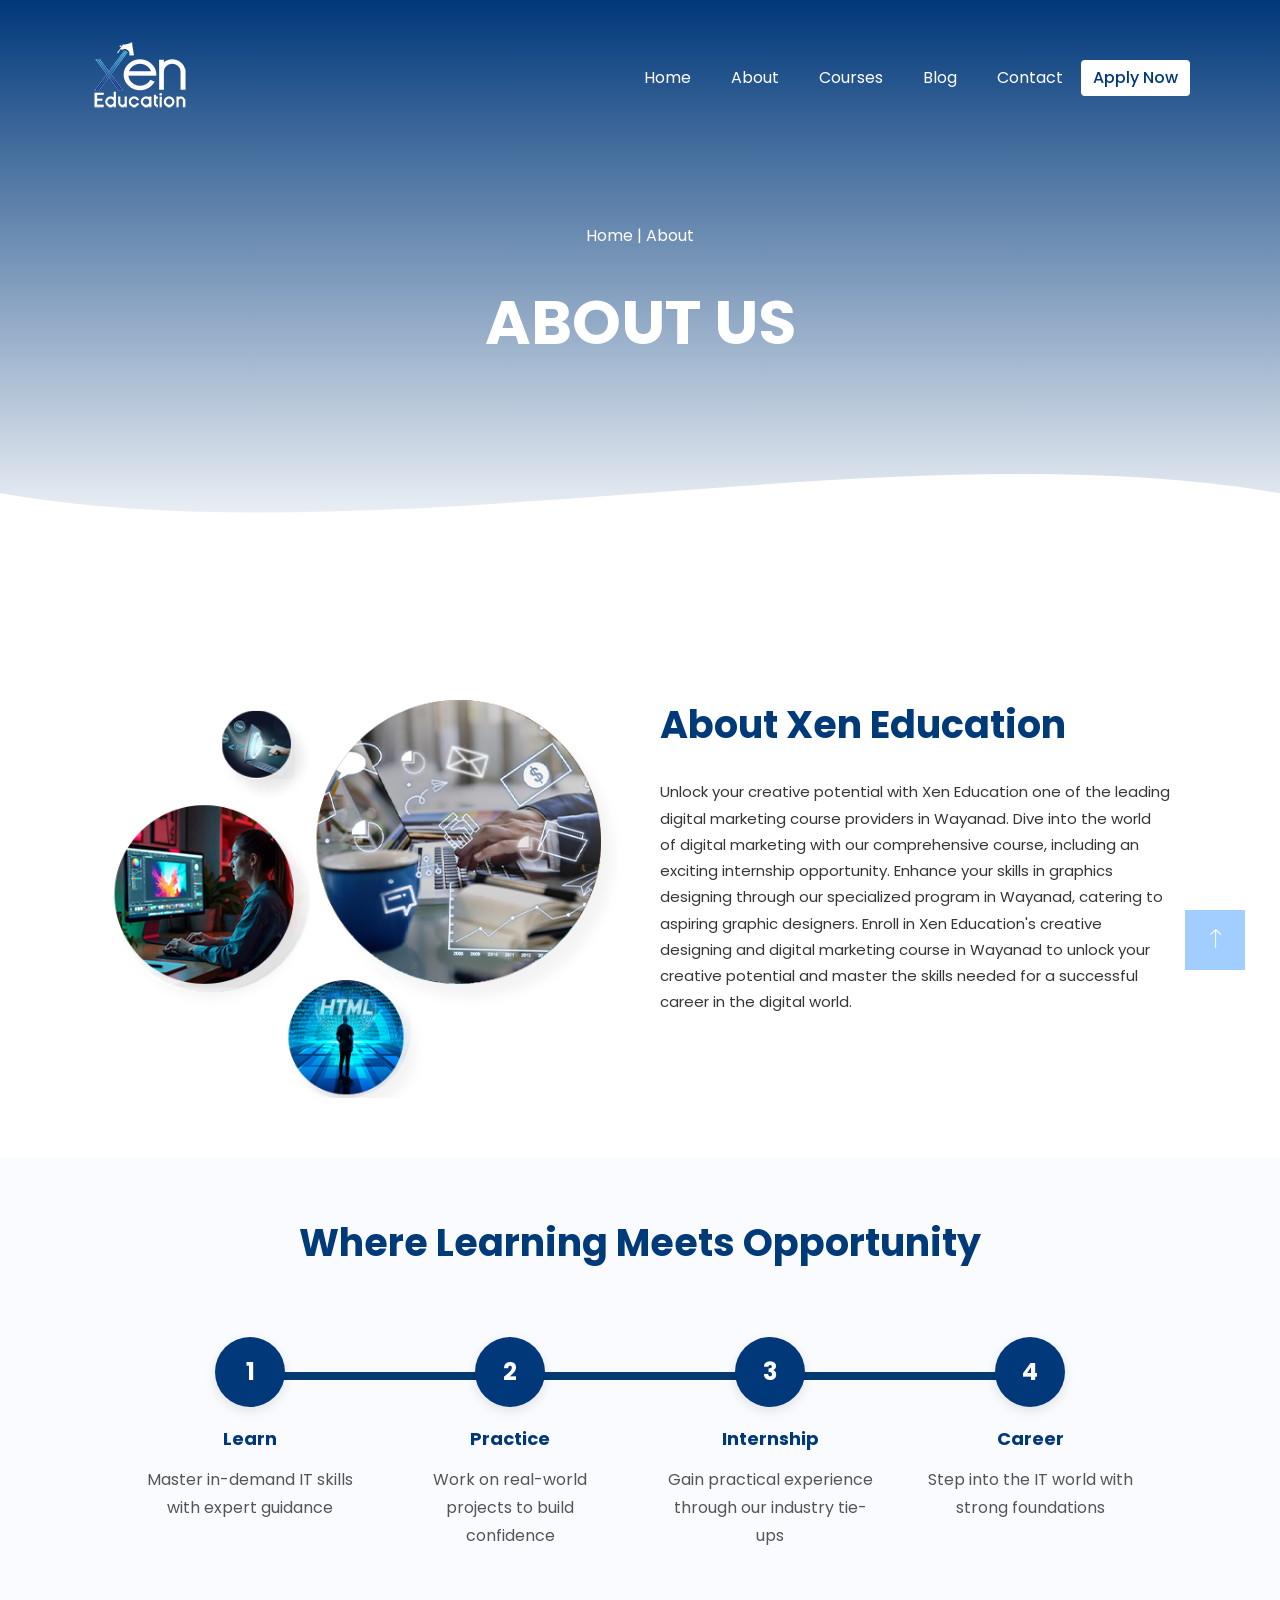
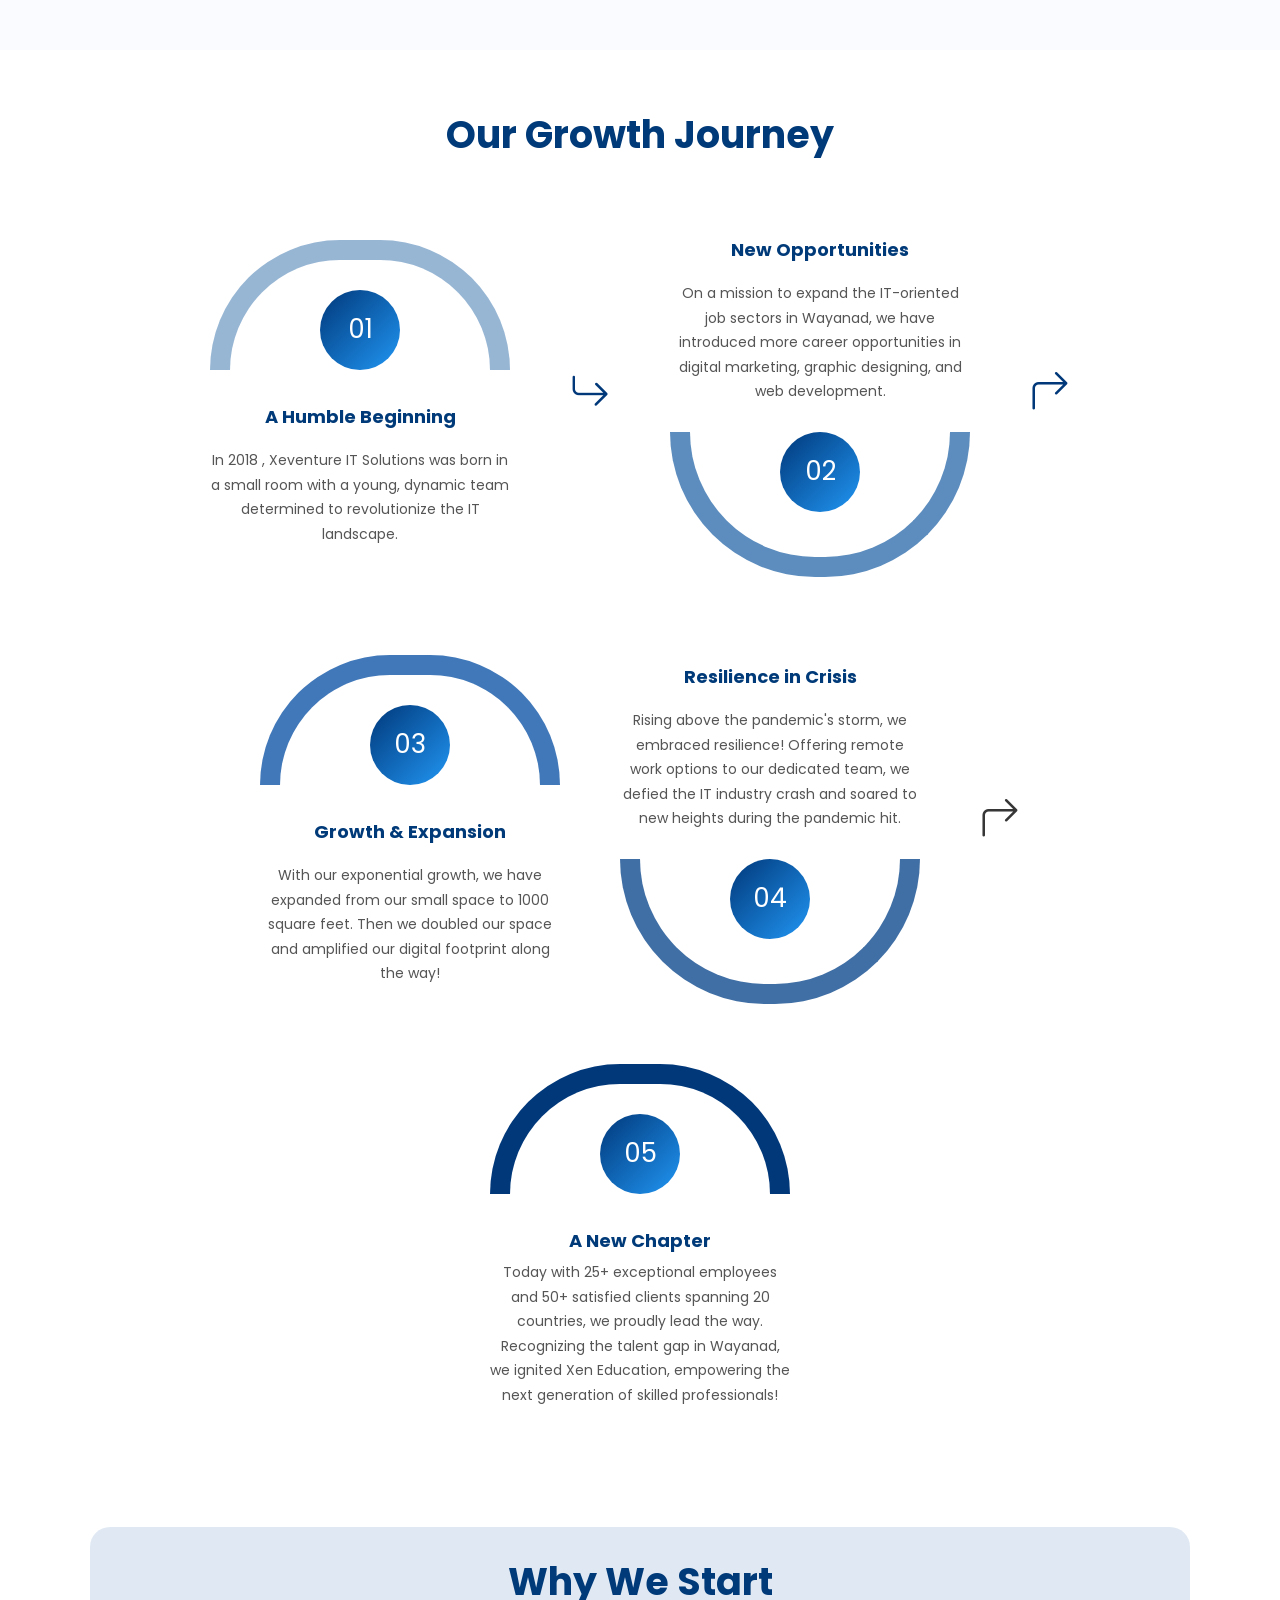
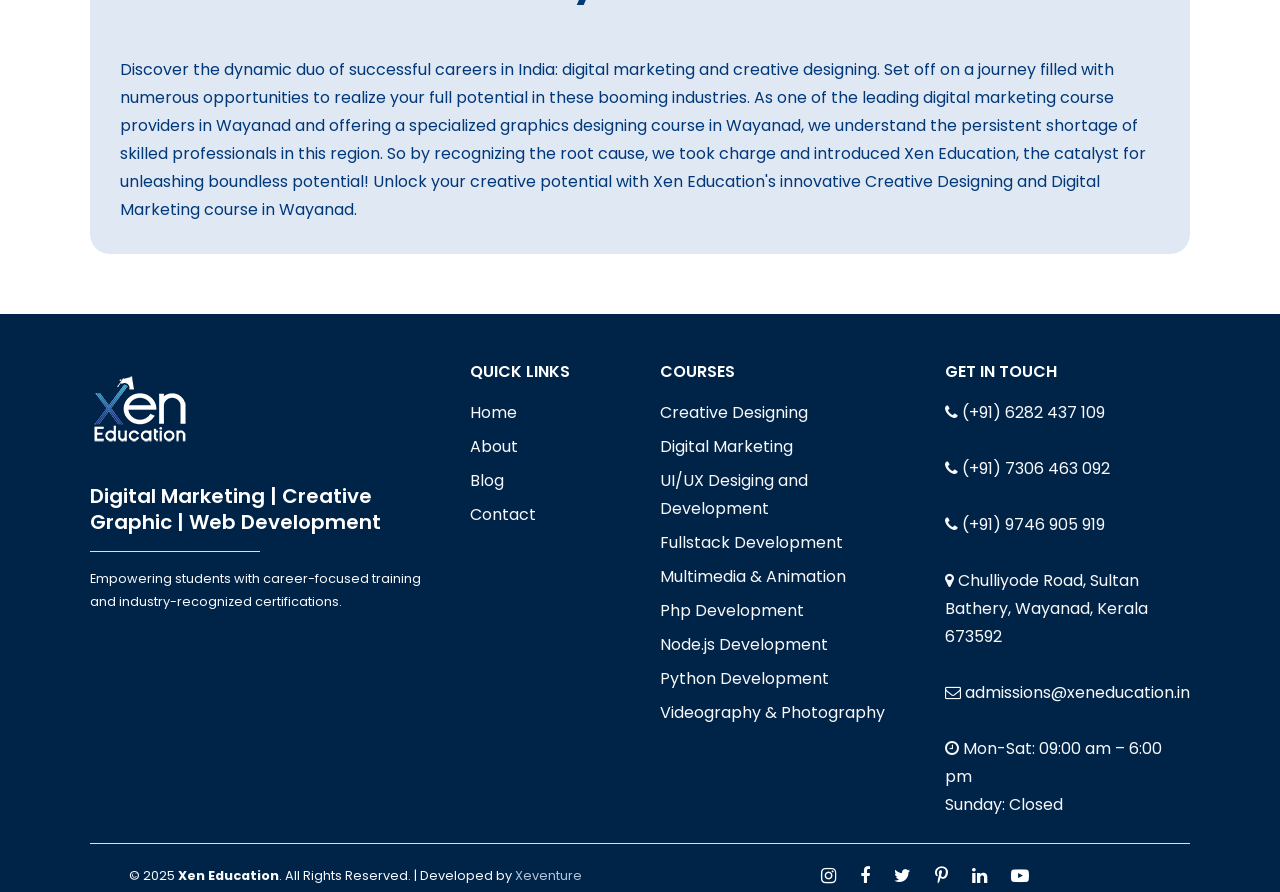
==== commit c316d675: "python page added" ====
--- a/About.html
+++ b/About.html
@@ -409,7 +409,7 @@
             >
               <h3 class="title">About Xen Education</h3>
             </div>
-            <p style="font-size: 18px">
+            <p style="font-size: 15px">
               Unlock your creative potential with Xen Education one of the
               leading digital marketing course providers in Wayanad. Dive into
               the world of digital marketing with our comprehensive course,
--- a/assets/css/style-223cd.css
+++ b/assets/css/style-223cd.css
@@ -1327,13 +1327,59 @@
   }
 }
 /* ----------------- */
+.responsive-table {
+  width: 100%;
+  border-collapse: collapse;
+}
+
+.responsive-table th,
+.responsive-table td {
+  border: 1px solid #333;
+  padding: 8px;
+  text-align: left;
+}
+
+/* Responsive styles */
+@media screen and (max-width: 768px) {
+  .responsive-table thead {
+    display: none; /* hide table headers */
+  }
+
+  .responsive-table tr {
+    display: block;
+    margin-bottom: 15px;
+    border: 1px solid #ccc;
+    border-radius: 5px;
+    padding: 10px;
+  }
+
+  .responsive-table td {
+    display: flex;
+    justify-content: space-between;
+    padding: 8px;
+    border: none;
+    border-bottom: 1px solid #eee;
+  }
+
+  .responsive-table td::before {
+    content: attr(data-label);
+    font-weight: bold;
+    flex-basis: 40%;
+  }
+
+  .responsive-table td:last-child {
+    border-bottom: 0;
+  }
+}
+
+
+/* ---- */
+
 
 .task-container {
-  display: flex;
-  flex-direction: column;
-  gap: 15px;
+
   margin-top: 60px;
-  max-width: 500px;
+  max-width: 100%;
   margin-left: auto;
   margin-right: auto;
   padding: 10px;
@@ -1345,6 +1391,7 @@
   background: #d1eaff;
   border-radius: 50px;
   padding: 15px 20px;
+  margin-bottom: 20px;
   color: #333;
   font-size: 16px;
   transition: all 0.3s ease;
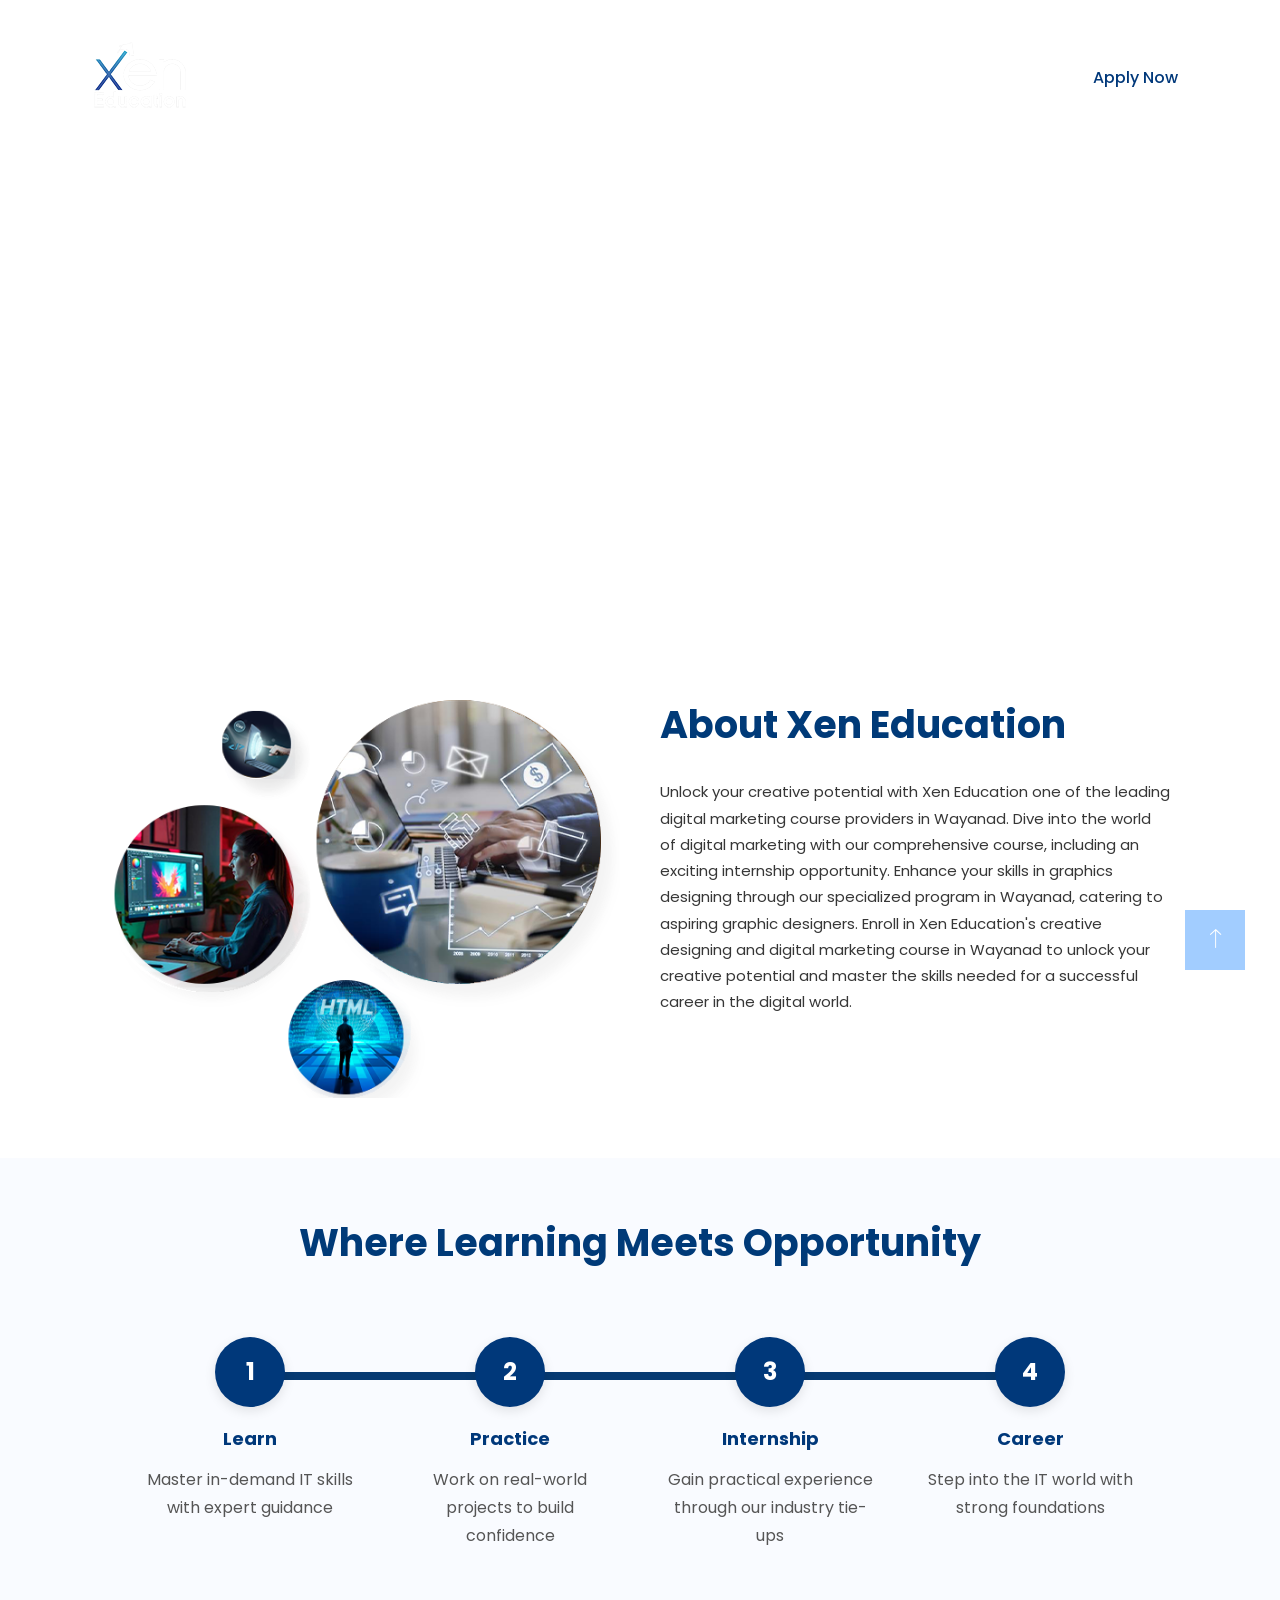
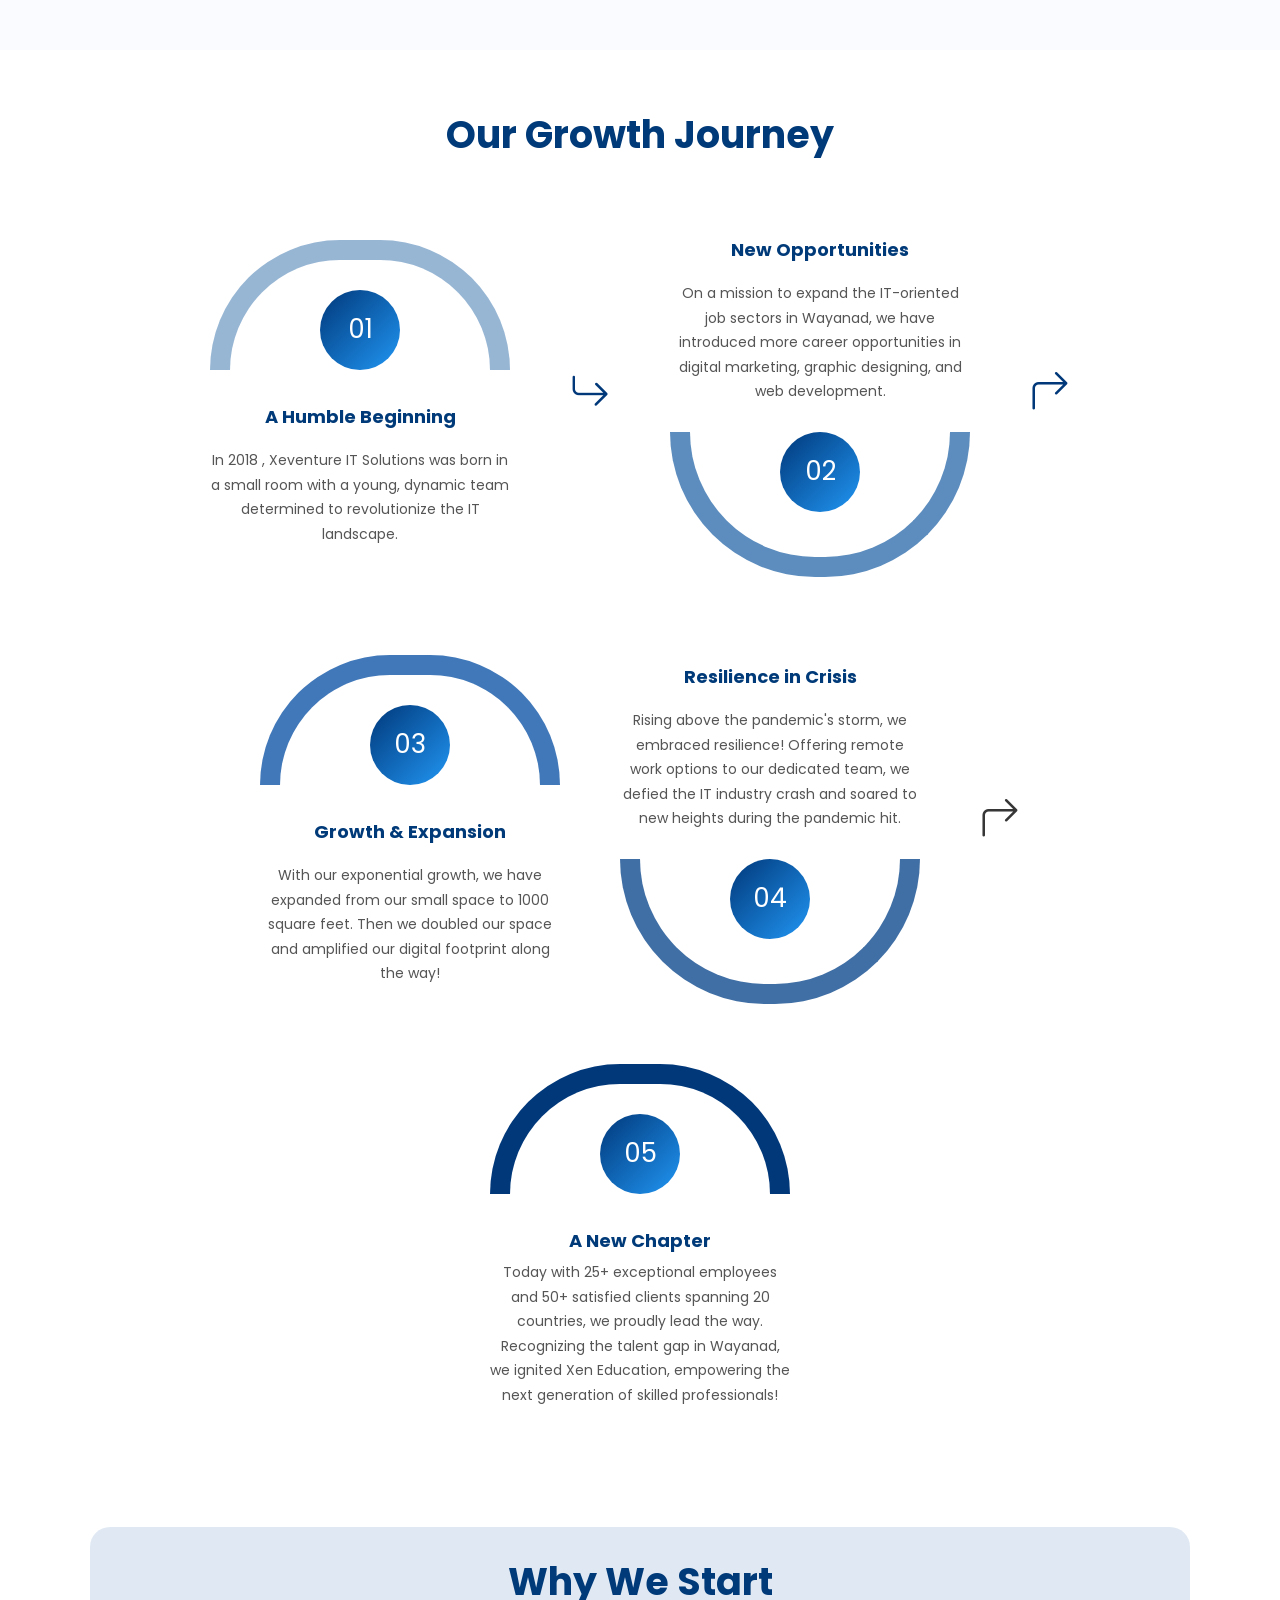
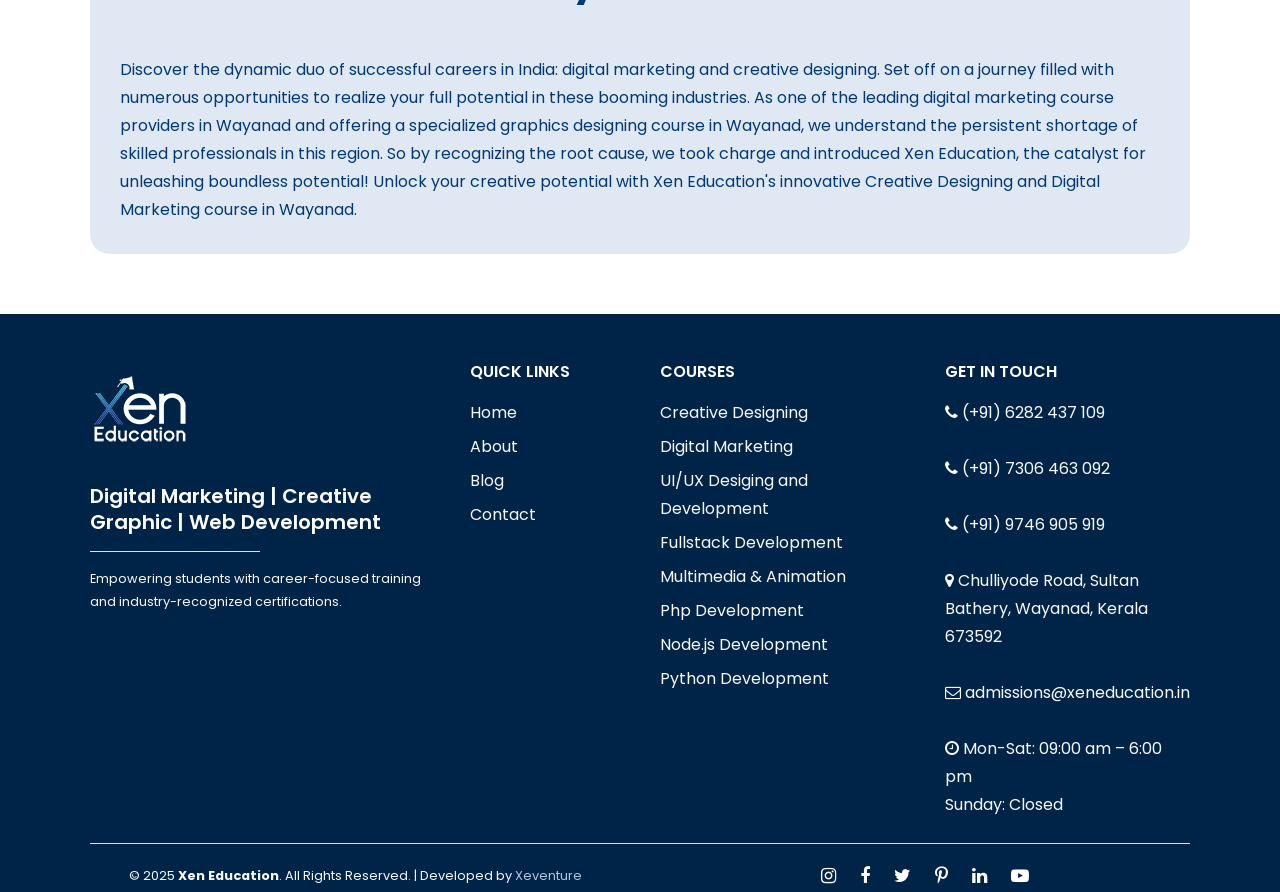
==== commit f170c209: "VIDEO PHOTO COMMENTED" ====
--- a/About.html
+++ b/About.html
@@ -643,9 +643,9 @@
               <li>
                 <a href="python.html" class="text-light">Python Development</a>
               </li>
-               <li>
+               <!-- <li>
                 <a href="videophoto.html" class="text-light">Videography & Photography</a>
-              </li>
+              </li> -->
             </ul>
           </div>
 
--- a/assets/css/style-223cd.css
+++ b/assets/css/style-223cd.css
@@ -1372,12 +1372,9 @@
   }
 }
 
-
 /* ---- */
 
-
 .task-container {
-
   margin-top: 60px;
   max-width: 100%;
   margin-left: auto;
@@ -1496,8 +1493,8 @@
 }
 .card-box {
   position: absolute;
-  width: 300px;
-  height: 300px;
+  width: 340px;
+  height: 340px;
   background: rgba(255, 255, 255, 0.08);
   backdrop-filter: blur(10px);
   border-radius: 15px;
@@ -1610,14 +1607,13 @@
   .card-box .content {
     transform: rotate(0deg);
   }
-
-}
-  /* ----------------- */
+}
+/* ----------------- */
 .other-course {
   display: flex;
-  flex-wrap: wrap;   /* cards wrap to next row */
+  flex-wrap: wrap; /* cards wrap to next row */
   justify-content: center;
-  gap: 20px;         /* spacing between cards */
+  gap: 20px; /* spacing between cards */
   margin-top: 100px;
   margin-bottom: 150px;
 }
@@ -1637,47 +1633,42 @@
   width: 300px;
   height: 300px;
   border: 5px solid white;
-  box-shadow: 0 4px 8px rgba(0,0,0,0.2);
+  box-shadow: 0 4px 8px rgba(0, 0, 0, 0.2);
   transition: ease-in 0.3s;
 }
 
 .other-course1:hover {
-  transform: rotate(-5deg);  
+  transform: rotate(-5deg);
   background-color: #30588383;
   color: white;
 }
 
-
 @media (max-width: 992px) {
-  .other-course1{
-overflow-x: hidden;
-  }
   .other-course1 {
-    width: 45%;   
+    overflow-x: hidden;
+  }
+  .other-course1 {
+    width: 45%;
     height: auto;
   }
 
   .d-para {
-  font-size: 14px;
-
-}
-
+    font-size: 14px;
+  }
 }
 
 @media (max-width: 576px) {
   .other-course1 {
-    width: 90%;   
+    width: 90%;
     height: auto;
   }
 }
 
-
 /* --------------------- */
-.creative-section8{
+.creative-section8 {
   margin-top: 150px;
   margin-bottom: 150px;
 }
-
 
 /* ---------------------- */
 
@@ -1709,11 +1700,11 @@
 }
 
 .testimonial-section {
- background-color: #f0f6fcf6;
+  background-color: #f0f6fcf6;
   padding: 80px 20px;
   text-align: center;
   position: relative;
-  min-height: 400px; 
+  min-height: 400px;
   margin-bottom: 50px;
   margin-top: 50px;
 }
@@ -1721,7 +1712,7 @@
 .swiper {
   max-width: 100%;
   margin: auto;
-  overflow: visible; 
+  overflow: visible;
 }
 
 .swiper-slide {
@@ -1769,16 +1760,17 @@
   align-items: center;
   justify-content: center;
 }
-@media (max-width:993px) {
-  .testimonial-card::after , .testimonial-card::before {
+@media (max-width: 993px) {
+  .testimonial-card::after,
+  .testimonial-card::before {
     display: none;
   }
-  .testimonial-card{
-margin: 10px;
+  .testimonial-card {
+    margin: 10px;
   }
 }
 .testimonial-text {
-  font-size: 15Px;
+  font-size: 15px;
   color: #333;
   line-height: 1.6;
   margin-bottom: 20px;
@@ -1952,6 +1944,14 @@
   font-weight: 600;
 }
 .creative-section-col h1::first-letter {
+  font-size: 92px;
+  border: 3px solid #08509c;
+  padding-left: 10px;
+  border-top: none;
+  border-right: none;
+  border-bottom: none;
+}
+.blog-heading::first-letter {
   font-size: 92px;
   border: 3px solid #08509c;
   padding-left: 10px;
@@ -2840,12 +2840,24 @@
 }
 .wave-banner {
   position: relative;
-  background: linear-gradient(#00387a, #ffffff), url(../images/creative-bg.png);
+  background: 
+    url(../images/banners/Blue\ Green\ Minimalist\ Summer\ Style\ Promotion\ Landscape\ Banner.png);
   color: white;
   text-align: center;
   padding: 100px 30px 60px;
   overflow: hidden;
   height: 100%;
+  background-size: cover;
+}
+.wave-banner-blog {
+  position: relative;
+  background: linear-gradient(#014899a1, #ffffff8e),
+    url(../images/banners/blog-bg.png);
+  color: white;
+  text-align: center;
+  padding: 100px 30px 60px;
+  overflow: hidden;
+  height: 100%;
 }
 
 .wave-banner h1 {
@@ -2853,14 +2865,21 @@
   margin: 0;
   font-weight: bold;
 }
-
+.intro {
+  font-size: 26px;
+  font-weight: bold;
+  color: #00387a;
+}
 .wave-banner h4 {
   font-size: 22px;
   margin-top: 15px;
   font-weight: 400;
   color: #ddd;
 }
-
+.profile-img img {
+  border-radius: 50%;
+  width: 80px;
+}
 .wave {
   position: absolute;
   bottom: 0;
@@ -2873,6 +2892,299 @@
   display: block;
   width: 100%;
   height: 100px;
+}
+
+/* ---------------- */
+
+.blog-container {
+  display: grid;
+  grid-template-columns: repeat(auto-fit, minmax(350px, 1fr));
+  gap: 40px;
+  max-width: 1200px;
+  margin: auto;
+}
+
+.blog-card {
+  text-align: center;
+
+  opacity: 0;
+  transform: translateY(40px);
+  animation: fadeInUp 0.8s ease forwards;
+}
+
+.blog-card:nth-child(1) {
+  animation-delay: 0.2s;
+}
+.blog-card:nth-child(2) {
+  animation-delay: 0.4s;
+}
+.blog-card:nth-child(3) {
+  animation-delay: 0.6s;
+}
+.blog-card:nth-child(4) {
+  animation-delay: 0.8s;
+}
+.blog-card:nth-child(5) {
+  animation-delay: 1s;
+}
+
+@keyframes fadeInUp {
+  from {
+    opacity: 0;
+    transform: translateY(40px);
+  }
+  to {
+    opacity: 1;
+    transform: translateY(0);
+  }
+}
+
+.blog-card img {
+  width: 100%;
+  height: 350px;
+  object-fit: cover;
+  border-radius: 6px;
+  transition: transform 0.5s ease;
+}
+
+.blog-card img:hover {
+  transform: scale(1.1);
+}
+
+.blog-card h3 {
+  margin: 20px 0 10px;
+  font-size: 20px;
+  letter-spacing: 1px;
+  text-transform: uppercase;
+}
+
+.blog-meta {
+  font-style: italic;
+  color: #00387a;
+  margin-bottom: 15px;
+  position: relative;
+}
+
+.blog-meta::before,
+.blog-meta::after {
+  content: "";
+  display: inline-block;
+  width: 40px;
+  height: 1px;
+  background: #00387a;
+  vertical-align: middle;
+  margin: 0 10px;
+}
+
+.blog-card p {
+  font-size: 15px;
+  line-height: 1.6;
+  margin-bottom: 15px;
+  color: #444;
+}
+
+.read-more {
+  font-size: 13px;
+  font-weight: bold;
+  text-transform: uppercase;
+  letter-spacing: 2px;
+  color: #00387a;
+  text-decoration: none;
+}
+
+.read-more:hover {
+  text-decoration: underline;
+}
+.blog-row {
+  margin-bottom: 80px;
+}
+.blog-section {
+  margin-top: 150px;
+  margin-bottom: 150px;
+}
+
+/* ----------------- */
+.contact-section {
+  padding: 60px 20px;
+  width: 100%;
+}
+.location-section {
+  padding: 40px 20px;
+}
+
+.location {
+  display: flex;
+  gap: 15px;
+  max-width: 1000px;
+  margin: auto;
+}
+
+.loc-1 {
+  display: flex;
+  justify-content: center;
+  align-items: center;
+  gap: 10px;
+   width: 550px;
+  background-color: #d2e0ee;
+}
+.map{
+  display: flex;
+  align-items: center;
+  justify-content: center;
+  margin-top: 80px;
+}
+
+
+.loc-1 i {
+  font-size: 20px;
+  color: #00387a;
+  margin-top: 3px;
+}
+
+.loc-1 p, 
+.loc-1 a {
+  margin: 0;
+  font-size: 15px;
+  color: #333;
+  text-decoration: none;
+}
+
+.loc-1 a:hover {
+  color: #00387a;
+  text-decoration: underline;
+}
+
+
+
+
+ 
+.contact-section h2 {
+  text-align: center;
+  margin-bottom: 100px;
+}
+
+.contact-form {
+  max-width: 1500px;
+  margin: 0 auto;
+  background: #fff;
+  padding: 30px;
+  border-radius: 10px;
+  box-shadow: 0 5px 20px rgba(0, 0, 0, 0.1);
+}
+
+.form-group {
+  margin-bottom: 20px;
+}
+
+.form-row {
+  display: flex;
+  gap: 20px; /* space between email & phone */
+}
+
+.half-width {
+  flex: 1; /* equal width for email and phone */
+}
+.displayflexcontent {
+  display: flex;
+  align-items: center;
+  font-size: 15px;
+}
+.Conclusion-blog-d {
+  padding: 20px;
+  background-color: #b2c9e166;
+  text-align: center;
+}
+.line-row {
+  padding: 40px;
+  border-width: 50%;
+  border-left: 5px solid #fafafa66;
+}
+.line-row-2 {
+  padding: 40px;
+  margin-top: 30px;
+  margin-bottom: 40px;
+  border-right: 5px solid #9bc0e766;
+  background-color: #b2c9e166;
+}
+.modal {
+  display: none;
+  position: fixed;
+  z-index: 999;
+  left: 0;
+  top: 0;
+  width: 100%;
+  height: 100%;
+  background: rgba(0, 0, 0, 0.5);
+}
+
+.modal-content {
+  background: #fff;
+  margin: 10% auto;
+  padding: 20px;
+  border-radius: 12px;
+  width: 400px;
+  box-shadow: 0 4px 12px rgba(0, 0, 0, 0.3);
+}
+
+.close {
+  float: right;
+  font-size: 22px;
+  cursor: pointer;
+}
+
+.author-name {
+  cursor: pointer;
+  color: #00387a;
+}
+.author-name:hover {
+  text-decoration: underline;
+}
+
+.form-group label {
+  display: block;
+  margin-bottom: 8px;
+  font-weight: 600;
+  color: #00387a;
+  text-align: start;
+}
+
+.form-group input,
+.form-group textarea {
+  width: 100%;
+  padding: 12px;
+  border: 1px solid #ccc;
+  border-radius: 6px;
+  font-size: 15px;
+  outline: none;
+  transition: border-color 0.3s;
+}
+
+.form-group input:focus,
+.form-group textarea:focus {
+  border-color: #00387a;
+}
+
+.submit-btn {
+  background: #00387a;
+  color: #fff;
+  border: none;
+  padding: 14px 20px;
+  font-size: 16px;
+  border-radius: 6px;
+  cursor: pointer;
+  width: 100%;
+  transition: background 0.3s;
+}
+
+.submit-btn:hover {
+  background: #00387a;
+}
+
+/* Responsive */
+@media (max-width: 768px) {
+  .form-row {
+    flex-direction: column; /* stack email + phone on small screens */
+  }
 }
 
 .site-content .widget-area .widget .widget-title {
@@ -4138,26 +4450,18 @@
 /*[ pre-loading ]
 //////////////////////////////////////////////////////////////////*/
 
-.certificates-digital{
+.certificates-digital {
   display: flex;
   align-items: center;
   justify-content: center;
 }
-.certificates-digital img{
-width: 150px;
-height: 150px;
-}
-.creative-section-certi{
+.certificates-digital img {
+  width: 250px;
+  height: 150px;
+}
+.creative-section-certi {
   margin-bottom: 150px;
-
-}
-
-
-
-
-
-
-
+}
 
 /*\
  *
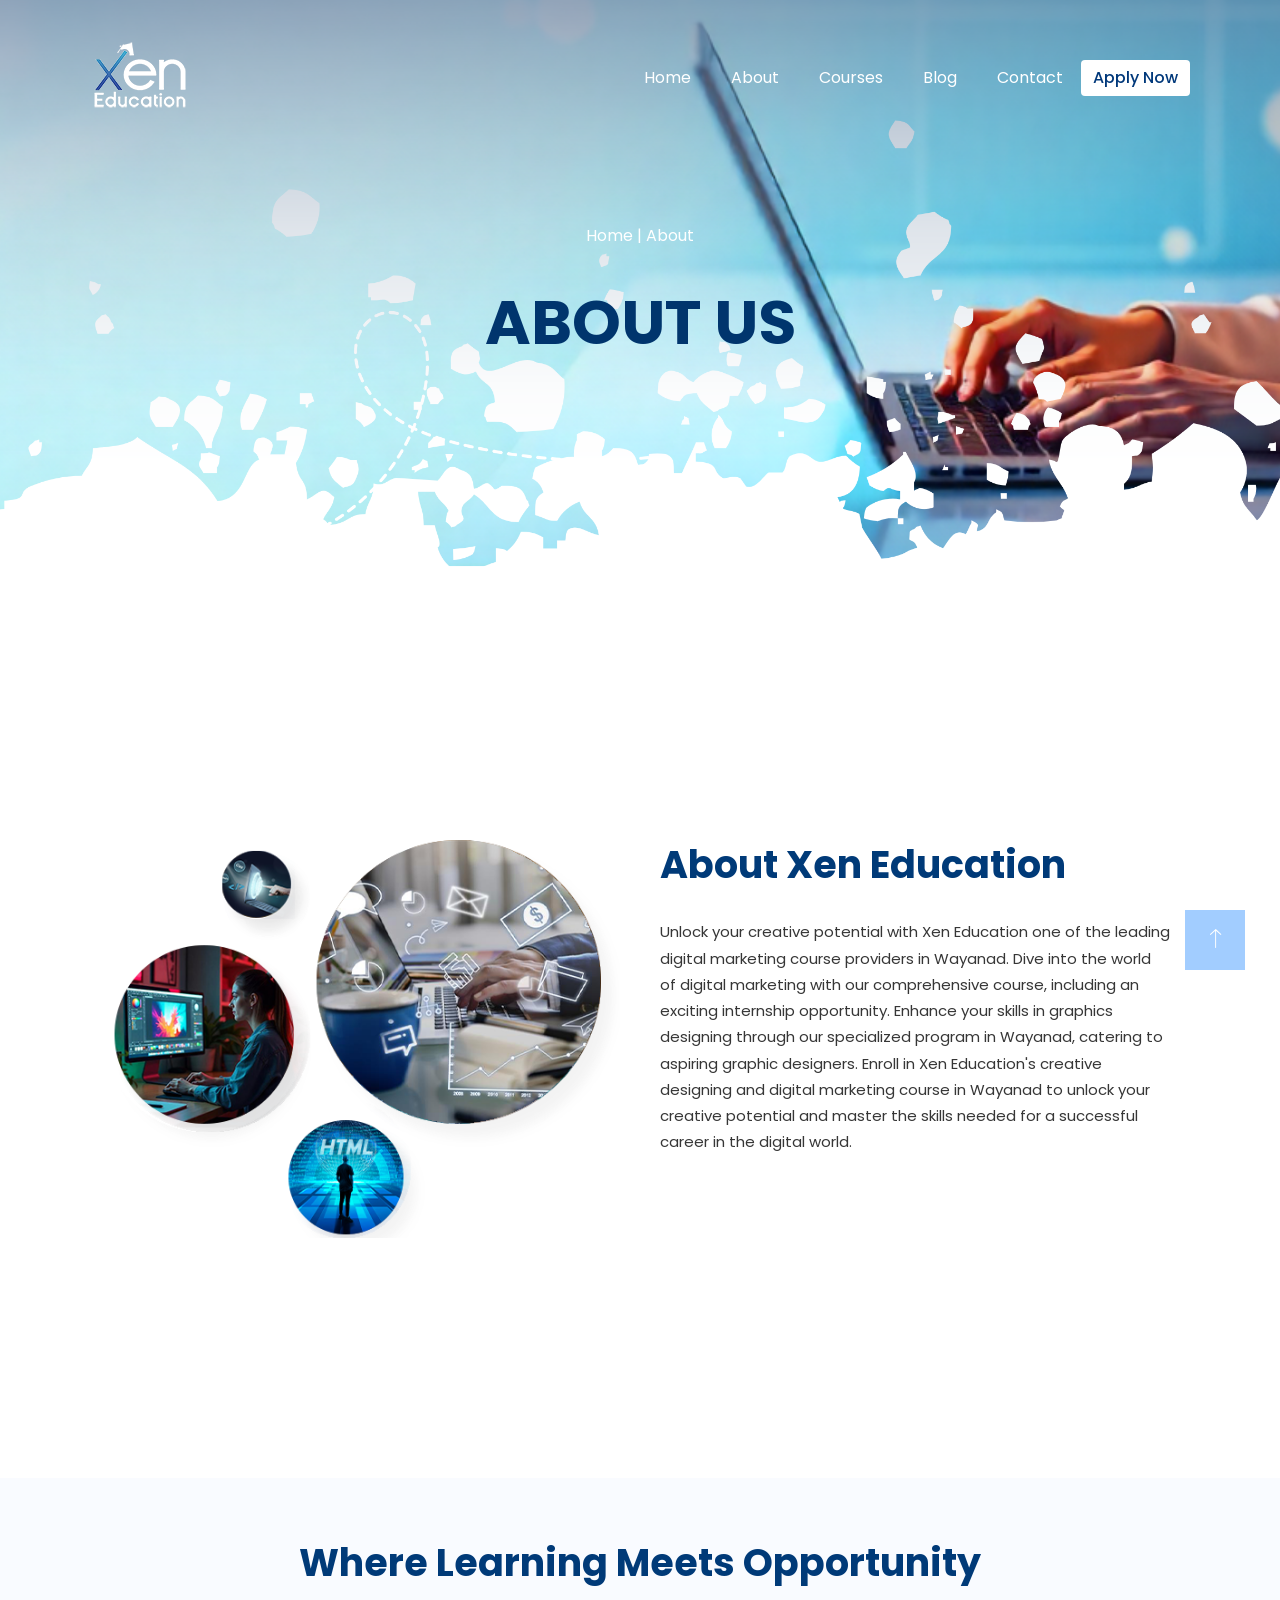
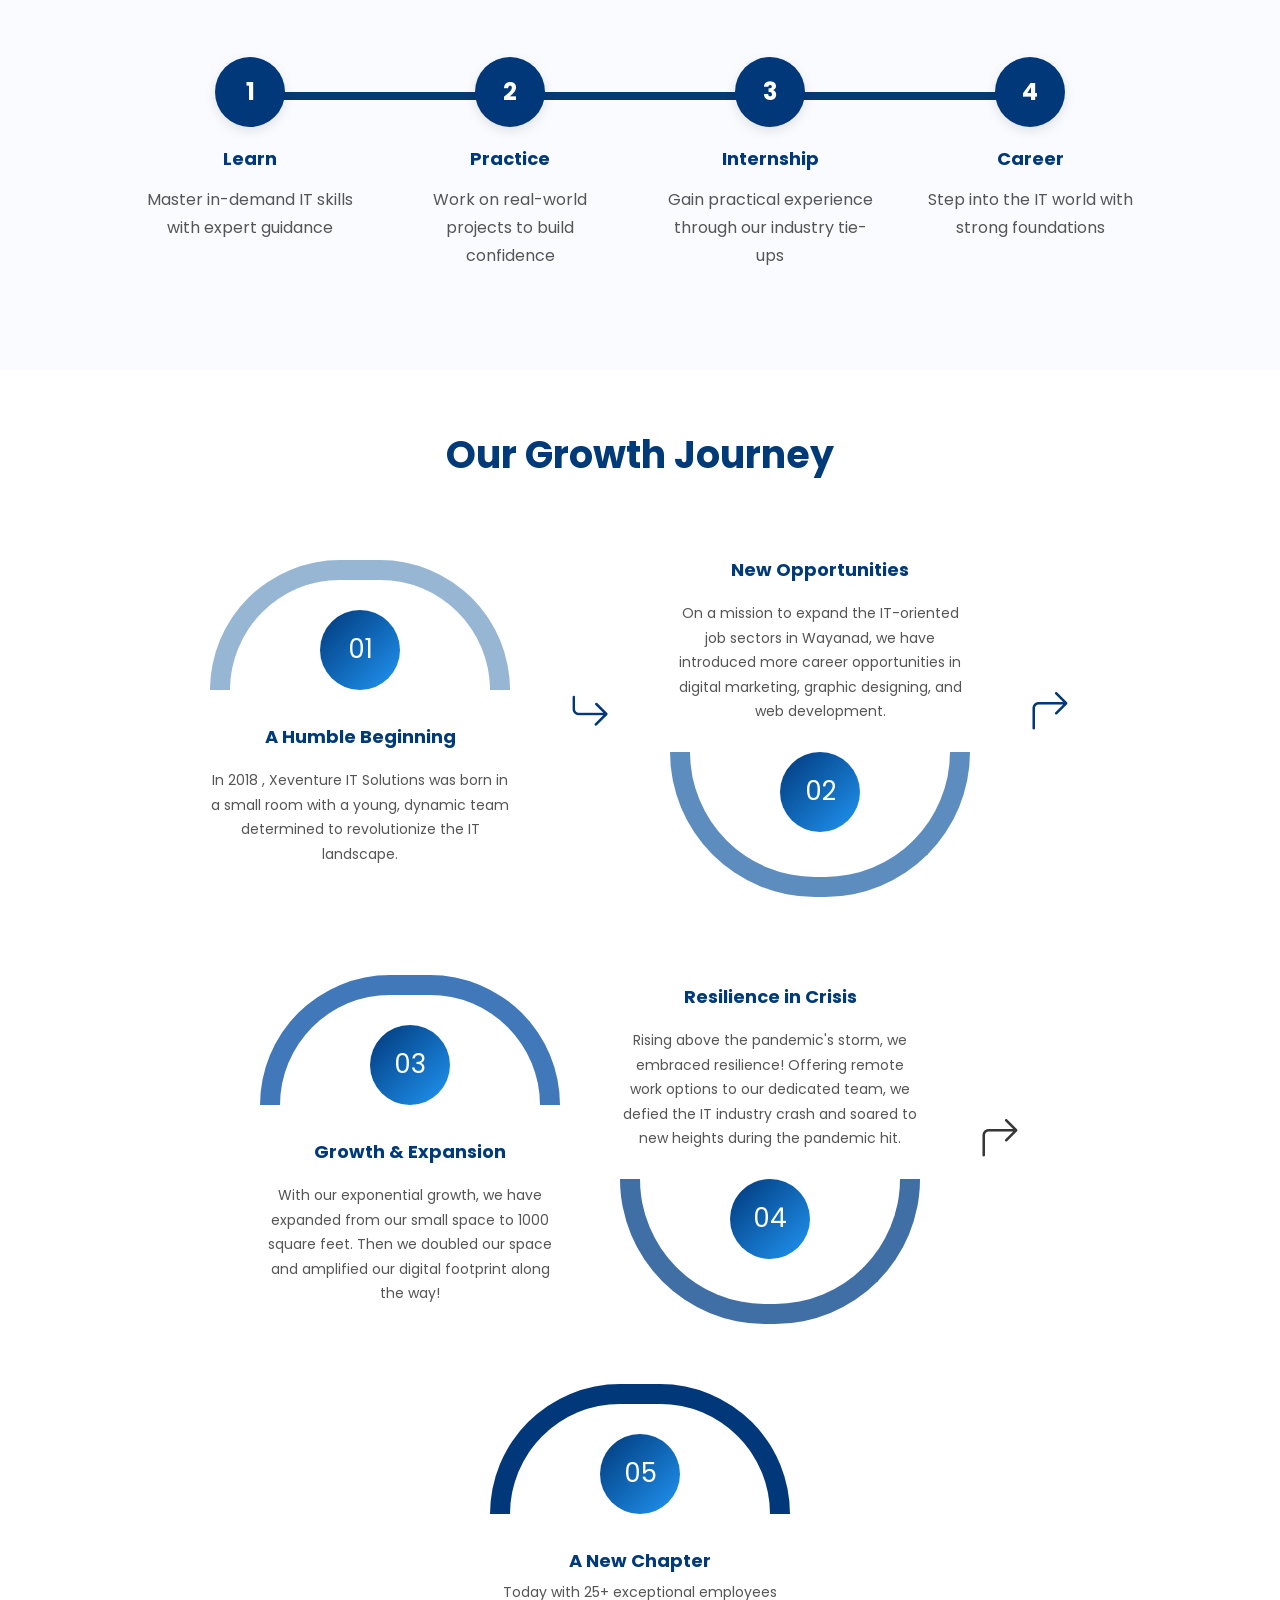
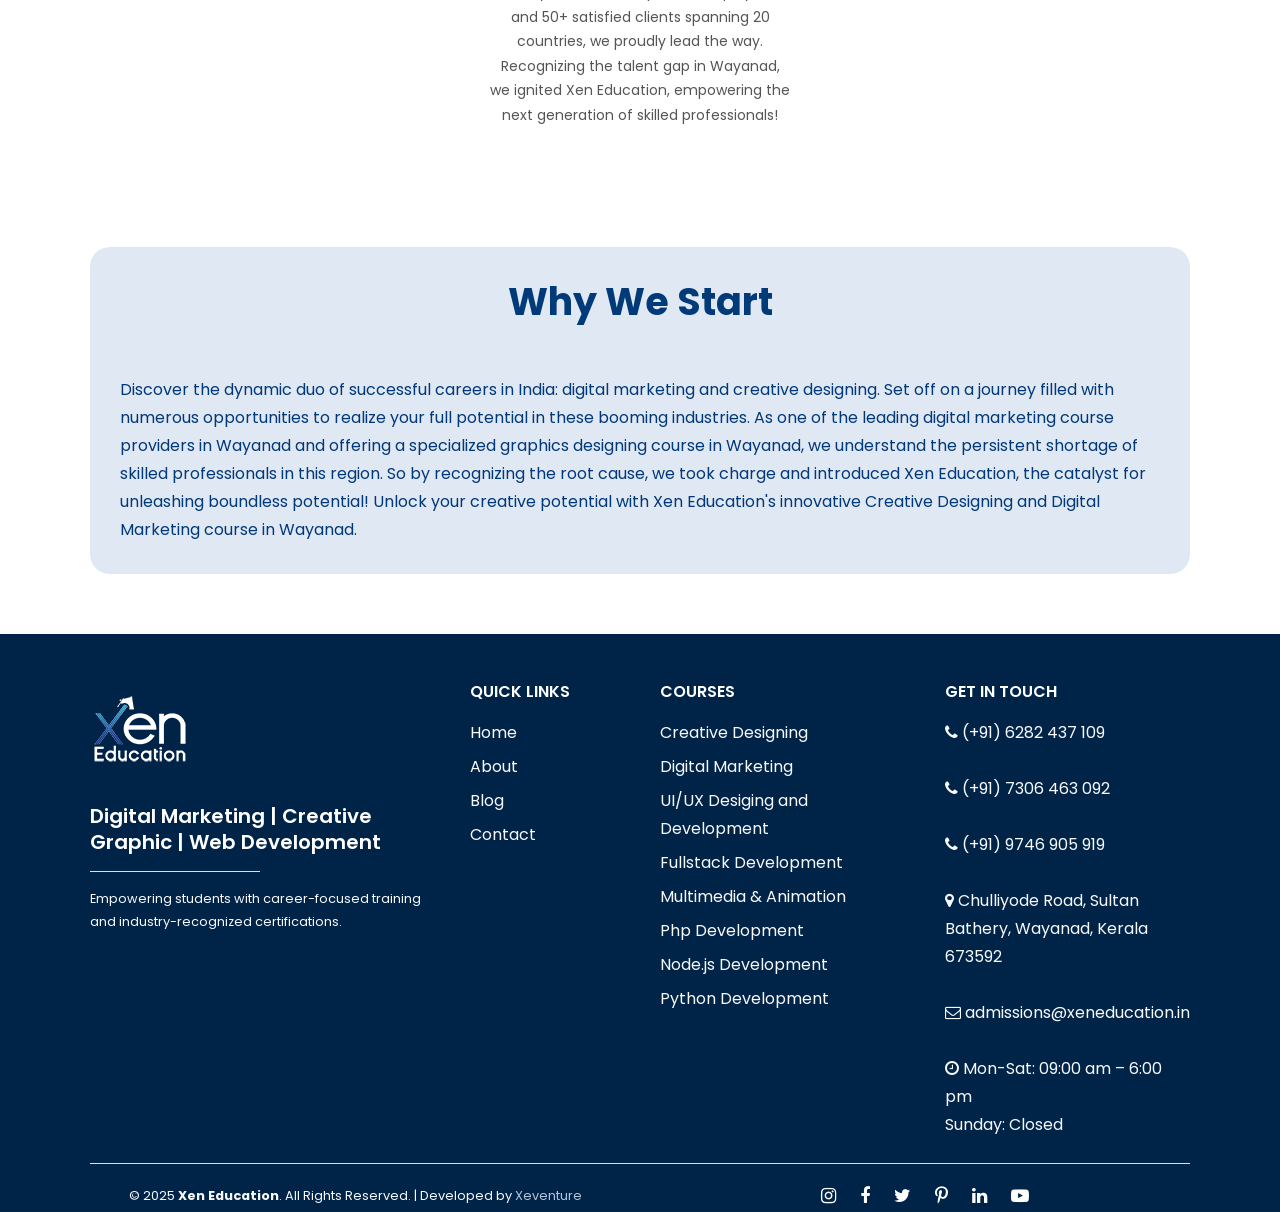
==== commit 57af0d01: "pages and banner of sub page" ====
--- a/About.html
+++ b/About.html
@@ -387,12 +387,12 @@
         </div>
 
   <!-- Wave Shape -->
-  <div class="wave">
+  <!-- <div class="wave">
     <svg viewBox="0 0 500 150" preserveAspectRatio="none">
       <path d="M0.00,49.98 C149.99,150.00 349.56,-49.98 500.00,49.98 L500.00,150.00 L0.00,150.00 Z" 
             style="stroke: none; fill: #ffffff;"></path>
     </svg>
-  </div>
+  </div> -->
 </section>
       <!-- Main content -->
       <!-- about -->
--- a/assets/css/style-223cd.css
+++ b/assets/css/style-223cd.css
@@ -1984,11 +1984,13 @@
   padding: 20px;
 }
 .aboutsection {
+   /* background-image: url("../images/home/buuter.png");
+  background-repeat: no-repeat;
+  background-position: center;
+  background-size: cover; */
   margin-top: 140px;
   margin-bottom: 60px;
-  background-image: url("../images/home/bg-png-01.png");
-  background-repeat: no-repeat;
-  background-position: center;
+  padding-bottom: 180px;
   display: flex;
   align-items: center;
   justify-content: center;
@@ -2841,25 +2843,38 @@
 .wave-banner {
   position: relative;
   background: 
-    url(../images/banners/Blue\ Green\ Minimalist\ Summer\ Style\ Promotion\ Landscape\ Banner.png);
+    url(../images/banners/sub-bg.jpg);
   color: white;
   text-align: center;
   padding: 100px 30px 60px;
   overflow: hidden;
-  height: 100%;
+  height:700px;
   background-size: cover;
 }
+@media (max-width:1680px){
+  .wave-banner {
+  
+  background: 
+    url(../images/banners/sub-bg-course.png);
+  background-size: cover;
+}
+.wave-banner h1 {
+ color: #00356d;
+
+}
+}
+
 .wave-banner-blog {
   position: relative;
-  background: linear-gradient(#014899a1, #ffffff8e),
-    url(../images/banners/blog-bg.png);
+  background: 
+    url(../images/banners/sub-bg-course.png);
   color: white;
   text-align: center;
   padding: 100px 30px 60px;
   overflow: hidden;
-  height: 100%;
-}
-
+  height:700px;
+  background-size: cover;
+}
 .wave-banner h1 {
   font-size: 52px;
   margin: 0;
@@ -15781,6 +15796,7 @@
 
 /* study way  */
 .journey {
+   
   padding: 60px 20px;
   background: #f9fbff;
   text-align: center;
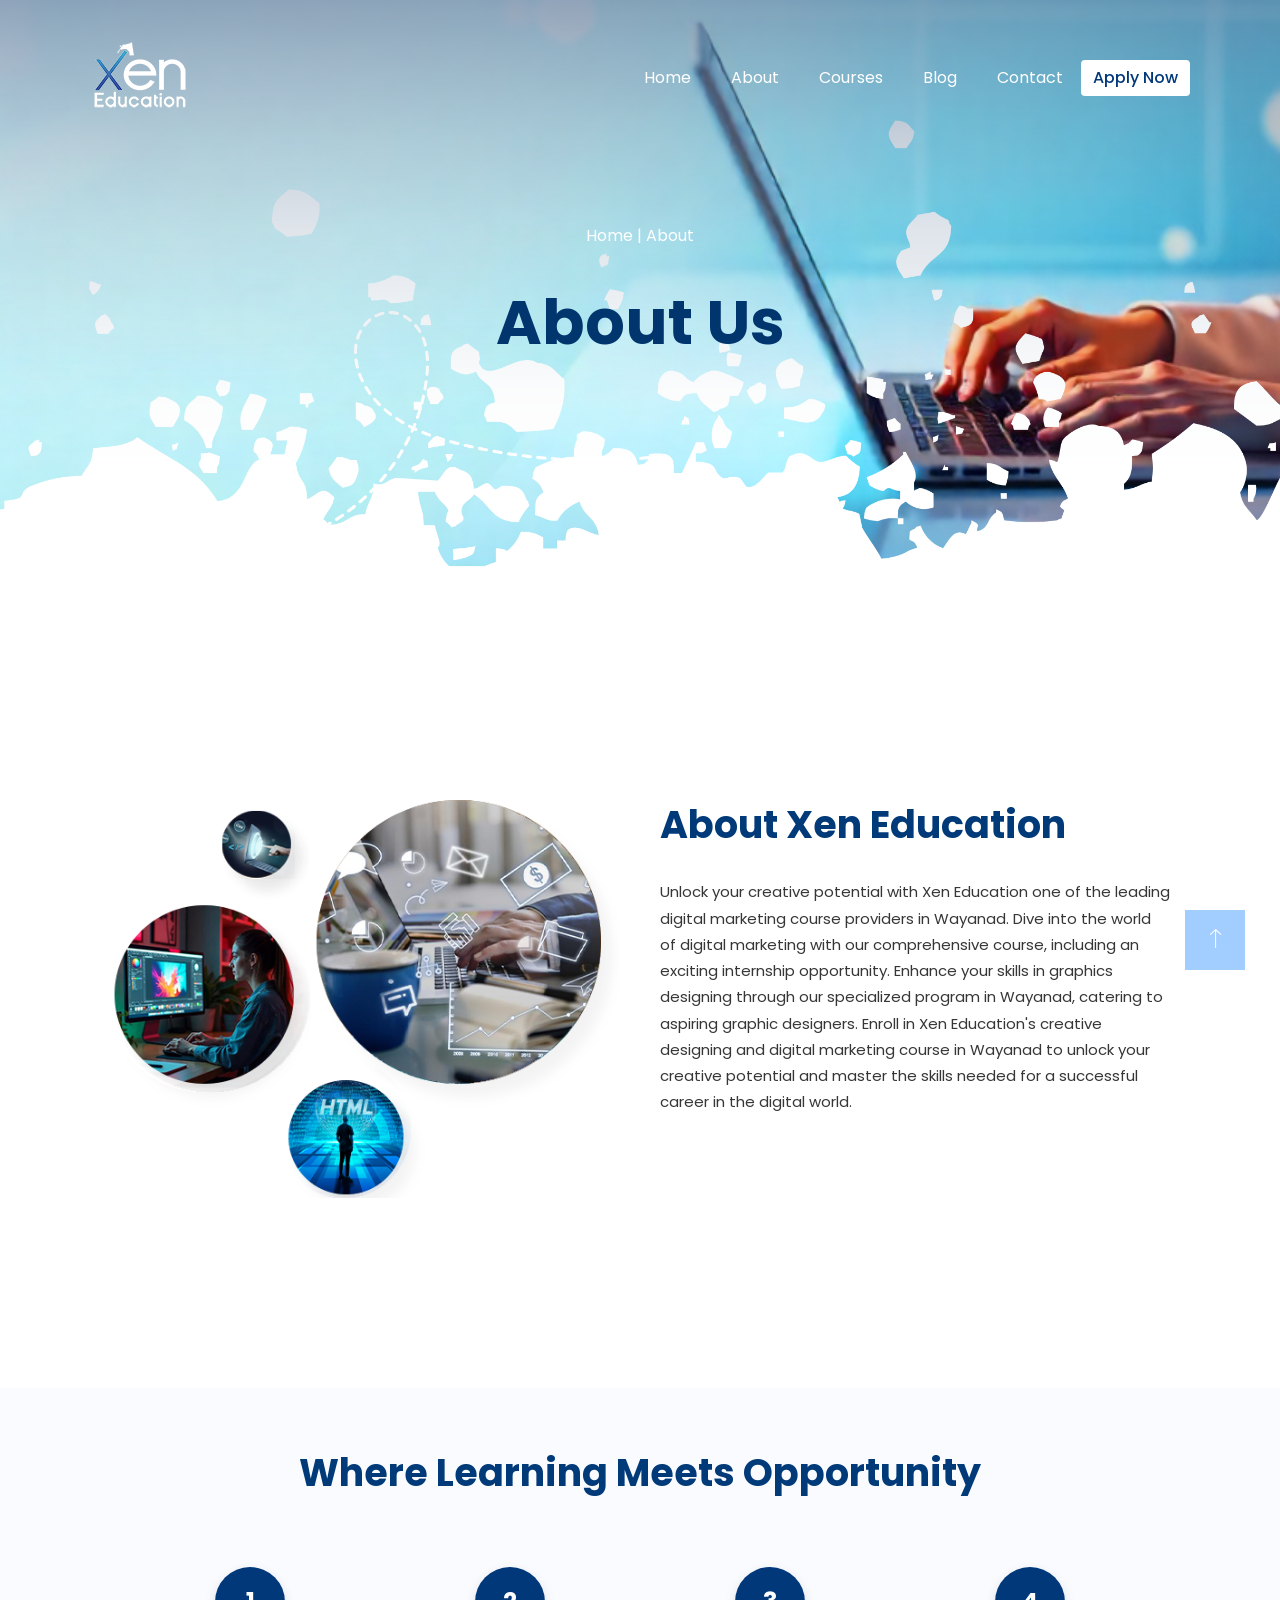
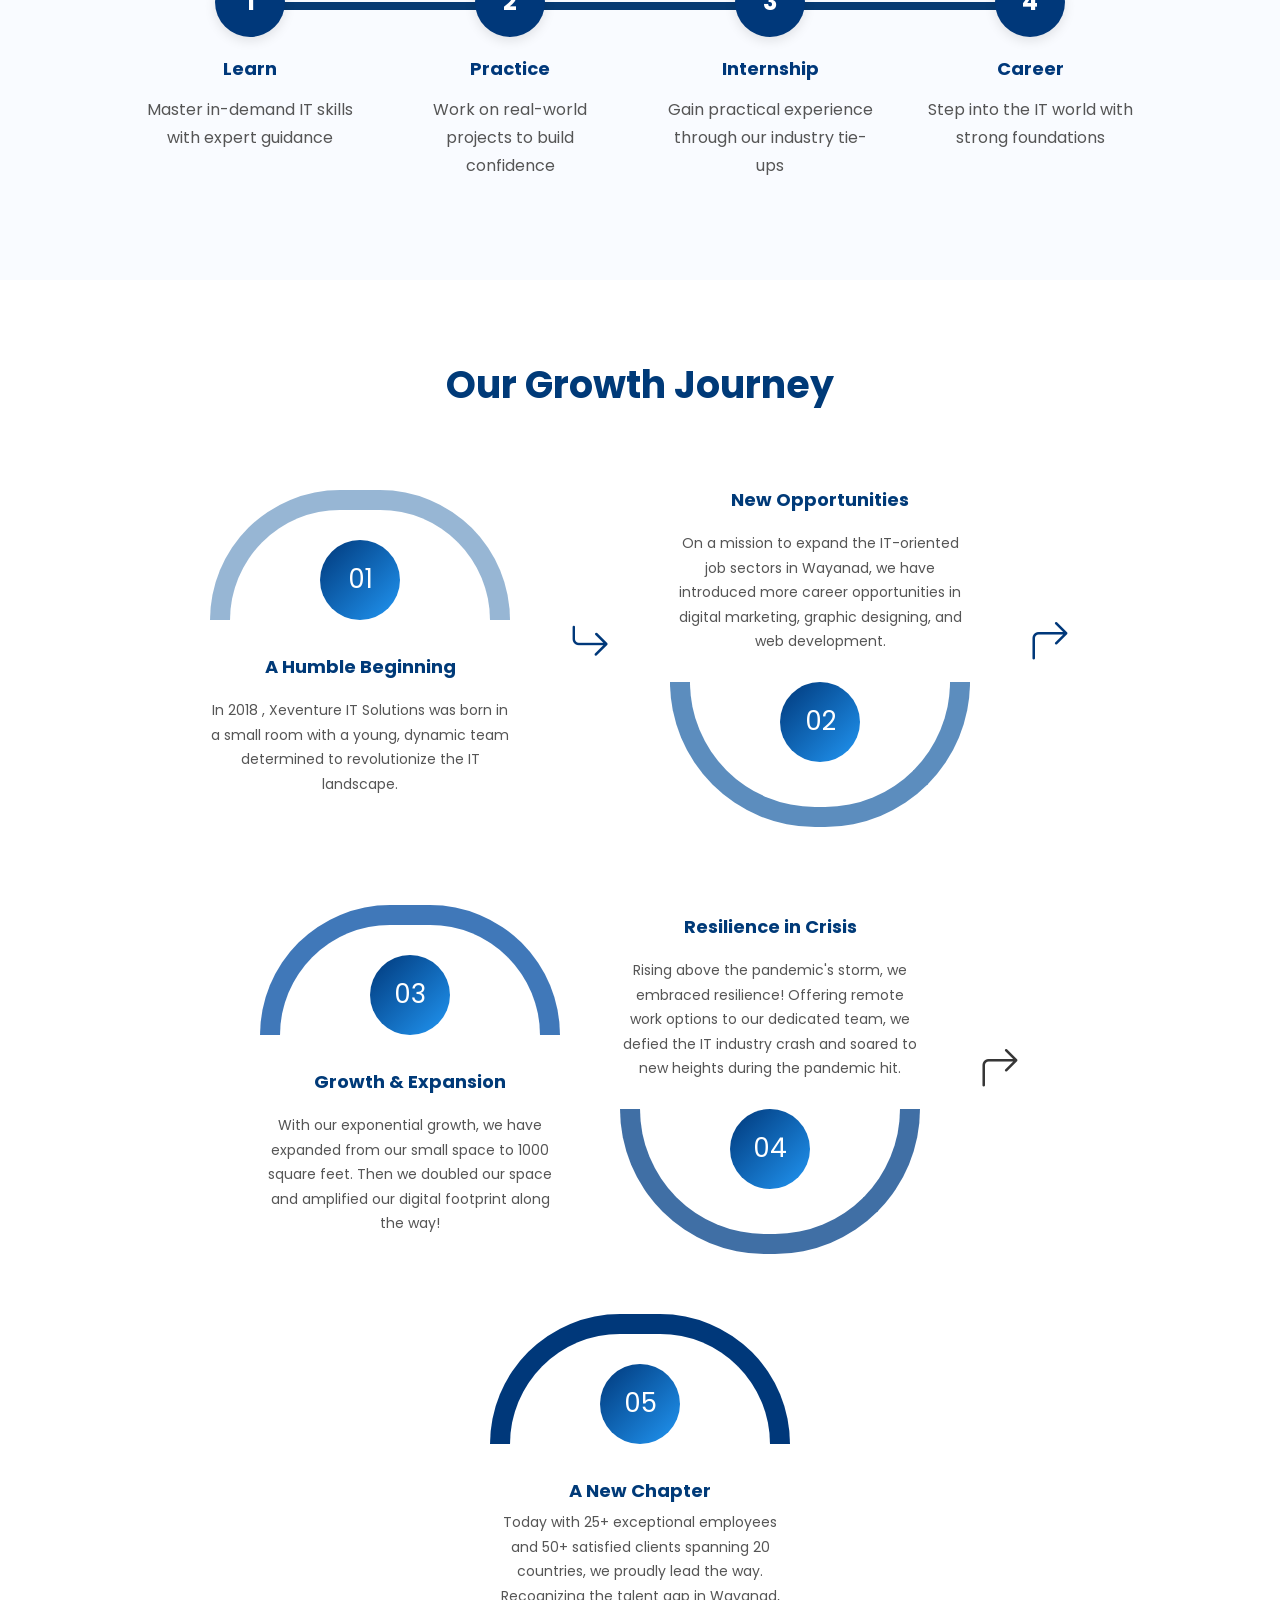
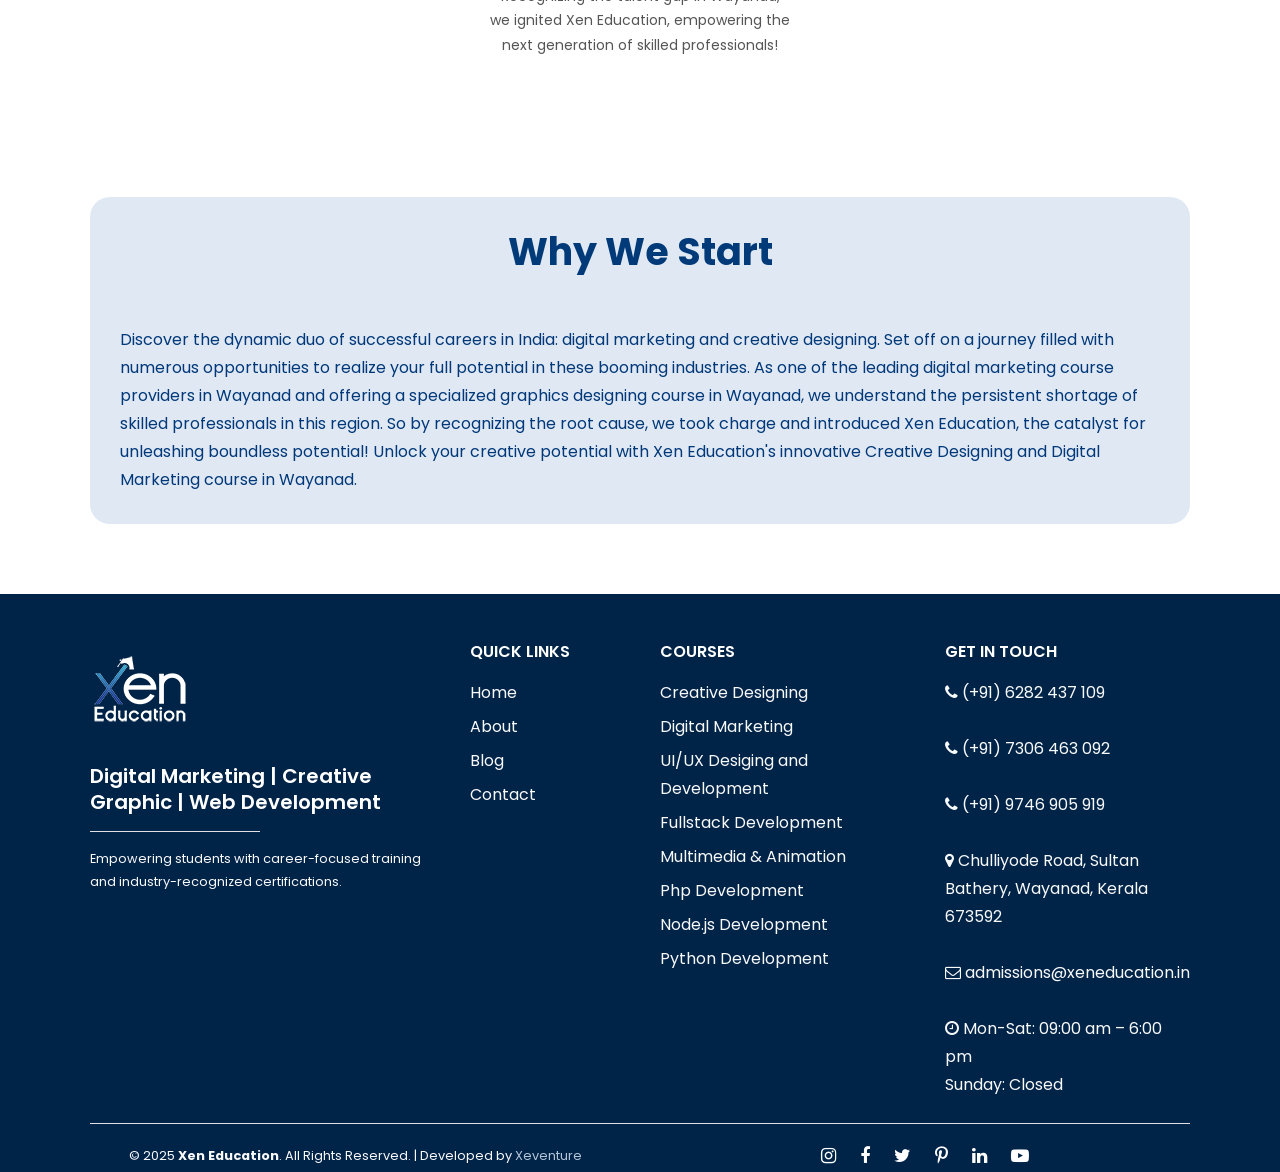
==== commit 89b77cf0: "font size changed" ====
--- a/About.html
+++ b/About.html
@@ -380,7 +380,7 @@
             >
           </p>
           <h1 style="font-size: 40px; font-weight: bold; margin-bottom: 15px">
-            ABOUT US
+           About Us
           </h1>
       </div>
        
--- a/assets/css/style-223cd.css
+++ b/assets/css/style-223cd.css
@@ -1988,8 +1988,8 @@
   background-repeat: no-repeat;
   background-position: center;
   background-size: cover; */
-  margin-top: 140px;
-  margin-bottom: 60px;
+  margin-top: 100px;
+  margin-bottom: 10px;
   padding-bottom: 180px;
   display: flex;
   align-items: center;
@@ -2836,9 +2836,59 @@
   align-items: center;
   height: 400px;
 }
+
+
 .banner-content h1 {
+    color: white;
+  font-size: 62px !important;
+  opacity: 0;
+  transform: translateX(-100px); 
+  animation: slideIn 1s ease forwards; 
+}
+
+@keyframes slideIn {
+  to {
+    opacity: 1;
+    transform: translateX(0); }
+}
+.banner-content-blog{
+  display: flex;
+  justify-content: center;
+  align-items: center;
+  height: 400px;
+}
+.blog-d-banner-h2{
+  background-color: #00000052;
+padding: 20px;
+border-radius: 20px;
+}
+
+.banner-content-blog h2{
+   font-weight: bold; 
+   margin-bottom: 15px;
+    color: white;
+  font-size: 52px !important;
+}
+.banner-course-content h2{
+  font-weight: bold; 
+   margin-bottom: 15px;
+    color: white;
+  font-size: 52px !important;
+}
+.banner-course-content{
+  display: flex;
+  justify-content: center;
+  align-items: center;
+  height: 400px;
+}
+.bg-course h4{
   color: white;
-  font-size: 62px !important;
+  font-size: 24px;
+}
+.bg-course{
+  padding: 20px;
+border-radius: 20px;
+  background-color: #00000052;
 }
 .wave-banner {
   position: relative;
@@ -2864,6 +2914,7 @@
 }
 }
 
+
 .wave-banner-blog {
   position: relative;
   background: 
@@ -3014,60 +3065,84 @@
   margin-bottom: 80px;
 }
 .blog-section {
-  margin-top: 150px;
+  margin-top: 110px;
   margin-bottom: 150px;
 }
-
+.blog-d-section {
+  margin-top: 50px;
+  margin-bottom: 150px;
+}
 /* ----------------- */
 .contact-section {
   padding: 60px 20px;
   width: 100%;
 }
 .location-section {
-  padding: 40px 20px;
+  margin-top: 80px;
+  margin-bottom: 50px;
 }
 
 .location {
-  display: flex;
-  gap: 15px;
-  max-width: 1000px;
-  margin: auto;
+ display: flex;
+ gap: 20px;
+ justify-content: space-around;
 }
 
 .loc-1 {
-  display: flex;
-  justify-content: center;
-  align-items: center;
-  gap: 10px;
-   width: 550px;
+   width: 100%;
   background-color: #d2e0ee;
-}
+  color: #002348;
+  border-radius: 20px;
+  padding: 30px;
+  text-align: center;
+    transition: transform 0.3s ease; 
+
+}
+
+
+.loc-1 a {
+color:#002348 ;
+  text-align: center;
+  margin: 0;
+  font-size: 15px;
+  text-decoration: none;
+}
+  .list-inline-item{
+  transition: transform 0.3s ease; 
+  }
+
+.list-inline-item:hover{
+    transform: scale(1.05);
+
+}
+
+.loc-1:hover {
+  transform: scale(1.05);
+}
+
 .map{
   display: flex;
   align-items: center;
   justify-content: center;
-  margin-top: 80px;
+  margin-top: 0px;
 }
 
 
 .loc-1 i {
-  font-size: 20px;
+  font-size: 26px;
   color: #00387a;
   margin-top: 3px;
 }
-
-.loc-1 p, 
-.loc-1 a {
+.loc-1 p 
+ {
   margin: 0;
   font-size: 15px;
-  color: #333;
   text-decoration: none;
 }
 
-.loc-1 a:hover {
-  color: #00387a;
-  text-decoration: underline;
-}
+
+
+
 
 
 
@@ -3155,7 +3230,7 @@
   text-decoration: underline;
 }
 
-.form-group label {
+.name-labal{
   display: block;
   margin-bottom: 8px;
   font-weight: 600;
@@ -15881,7 +15956,7 @@
 
 .stages {
   text-align: center;
-  padding: 60px 20px;
+  padding: 80px 20px;
   background: #fff;
 }
 
@@ -15959,7 +16034,7 @@
 
 .whywestartcontainer {
   margin-top: 60px;
-  margin-bottom: 60px;
+  margin-bottom: 70px;
 }
 .why-we-start-content {
   background-color: #b2c9e166;
@@ -16626,7 +16701,7 @@
  *
 \*/
 .sec-courses-03 {
-  padding-top: 212px;
+  padding-top: 100px;
   padding-bottom: 130px;
   background-position: center;
   background-size: auto;
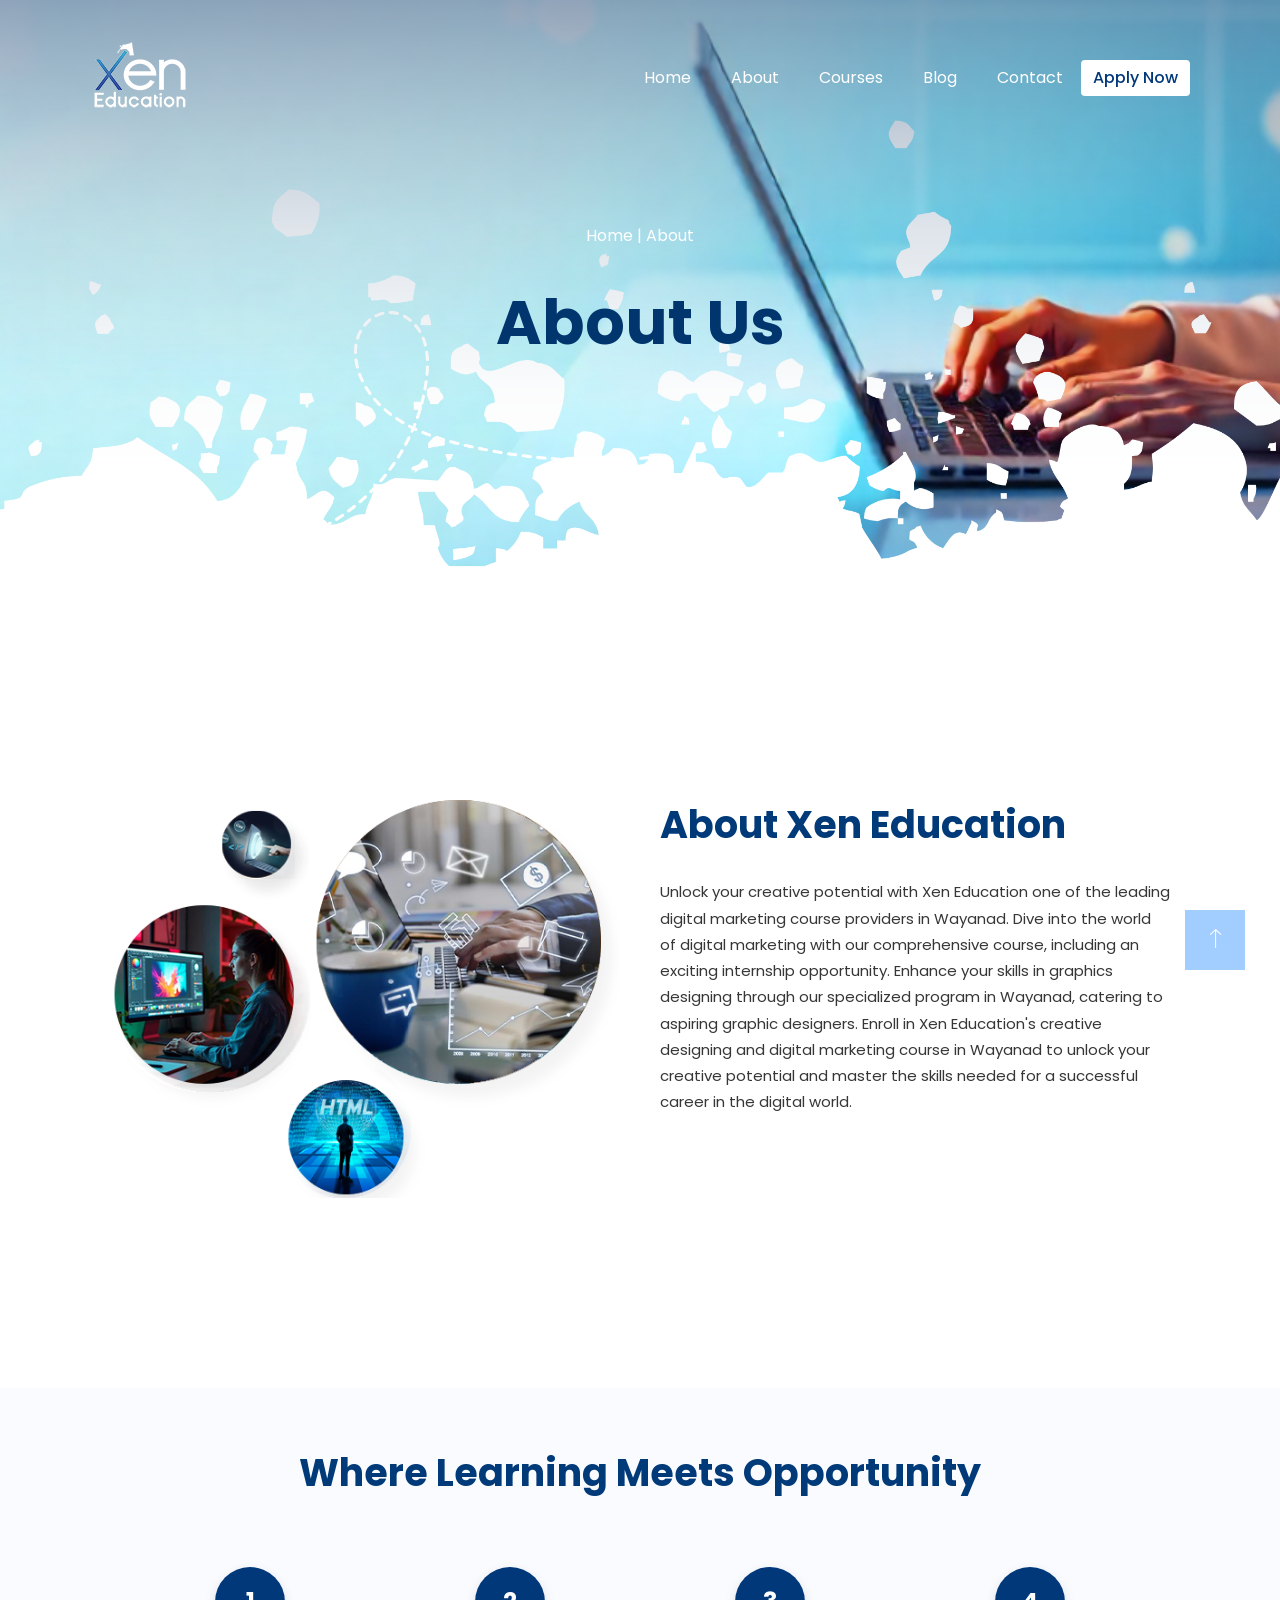
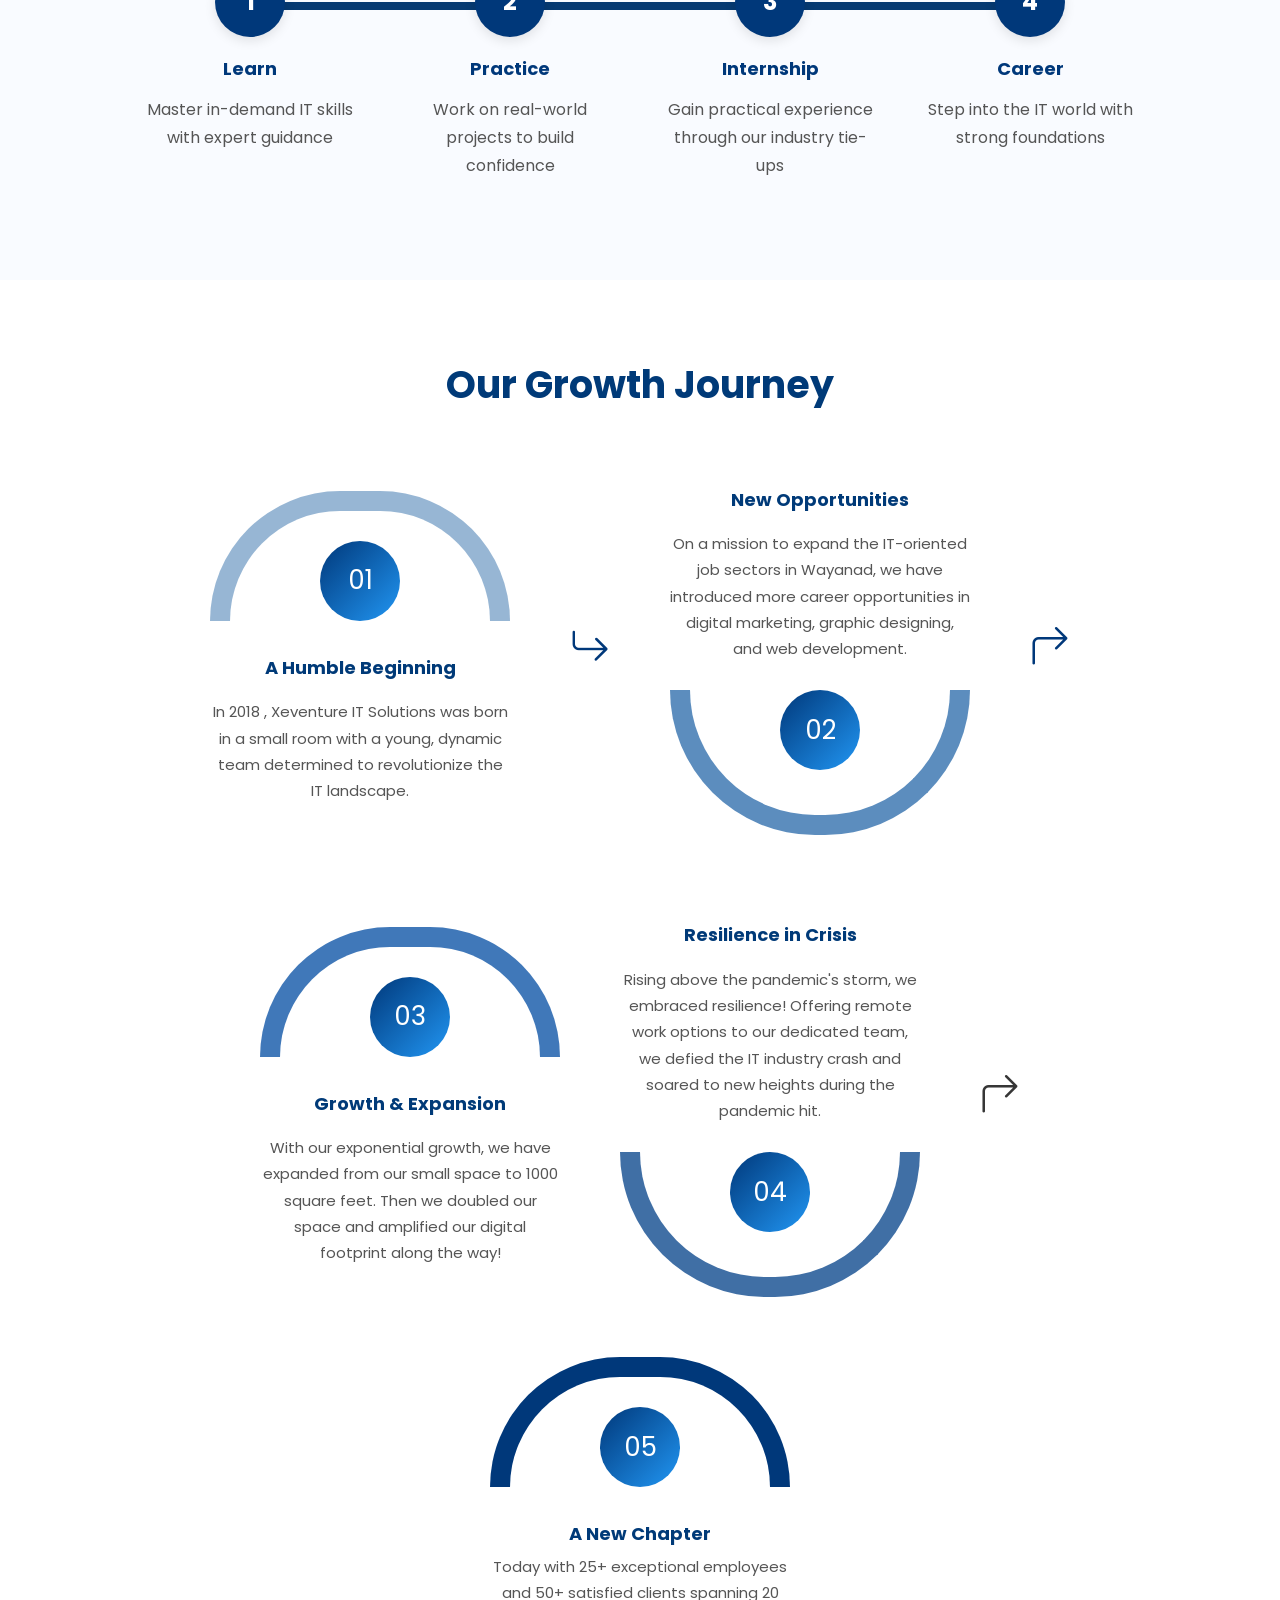
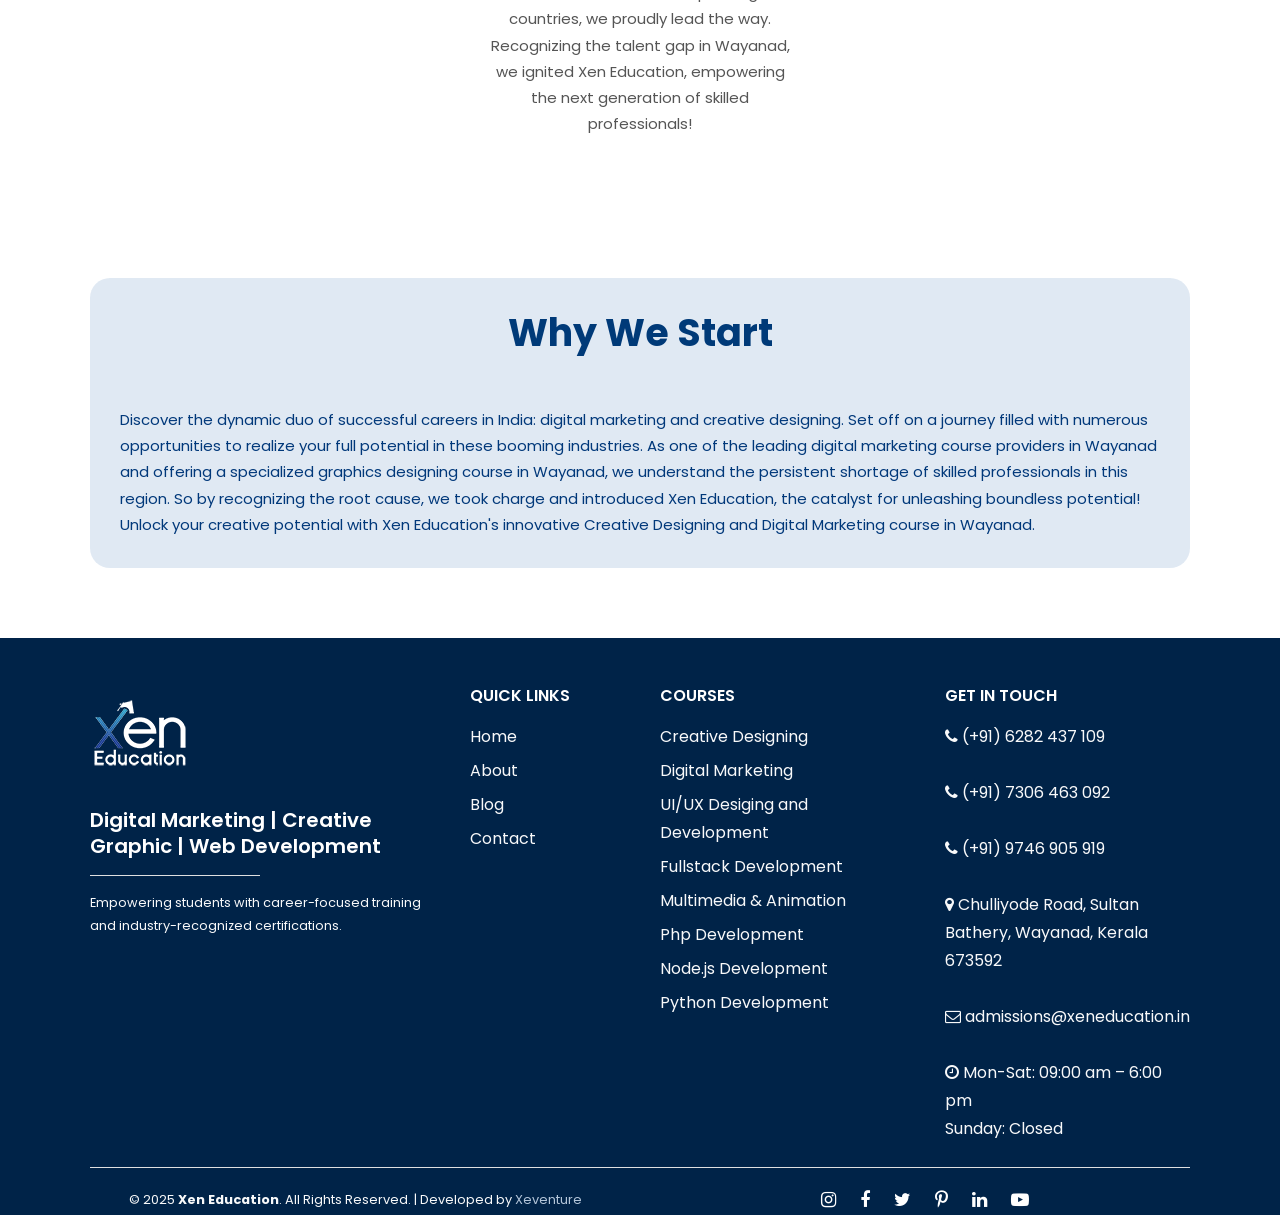
==== commit 6ef6be7b: "font size about page" ====
--- a/About.html
+++ b/About.html
@@ -562,7 +562,7 @@
         >
           <h3 class="title">Why We Start</h3>
         </div>
-    <p>Discover the dynamic duo of successful careers in India: digital marketing and creative designing. Set off on a journey filled with numerous 
+    <p class="paragraph">Discover the dynamic duo of successful careers in India: digital marketing and creative designing. Set off on a journey filled with numerous 
       opportunities to realize your full potential in these booming industries. As one of the leading digital marketing course providers in Wayanad 
       and offering a specialized graphics designing course in Wayanad, we understand the persistent shortage of skilled professionals in this region.
        So by recognizing the root cause, we took charge and introduced Xen Education, 
--- a/assets/css/style-223cd.css
+++ b/assets/css/style-223cd.css
@@ -16007,7 +16007,7 @@
 }
 
 .stage p {
-  font-size: 14px;
+  font-size: 15px;
   color: #555;
 }
 .main-circle {
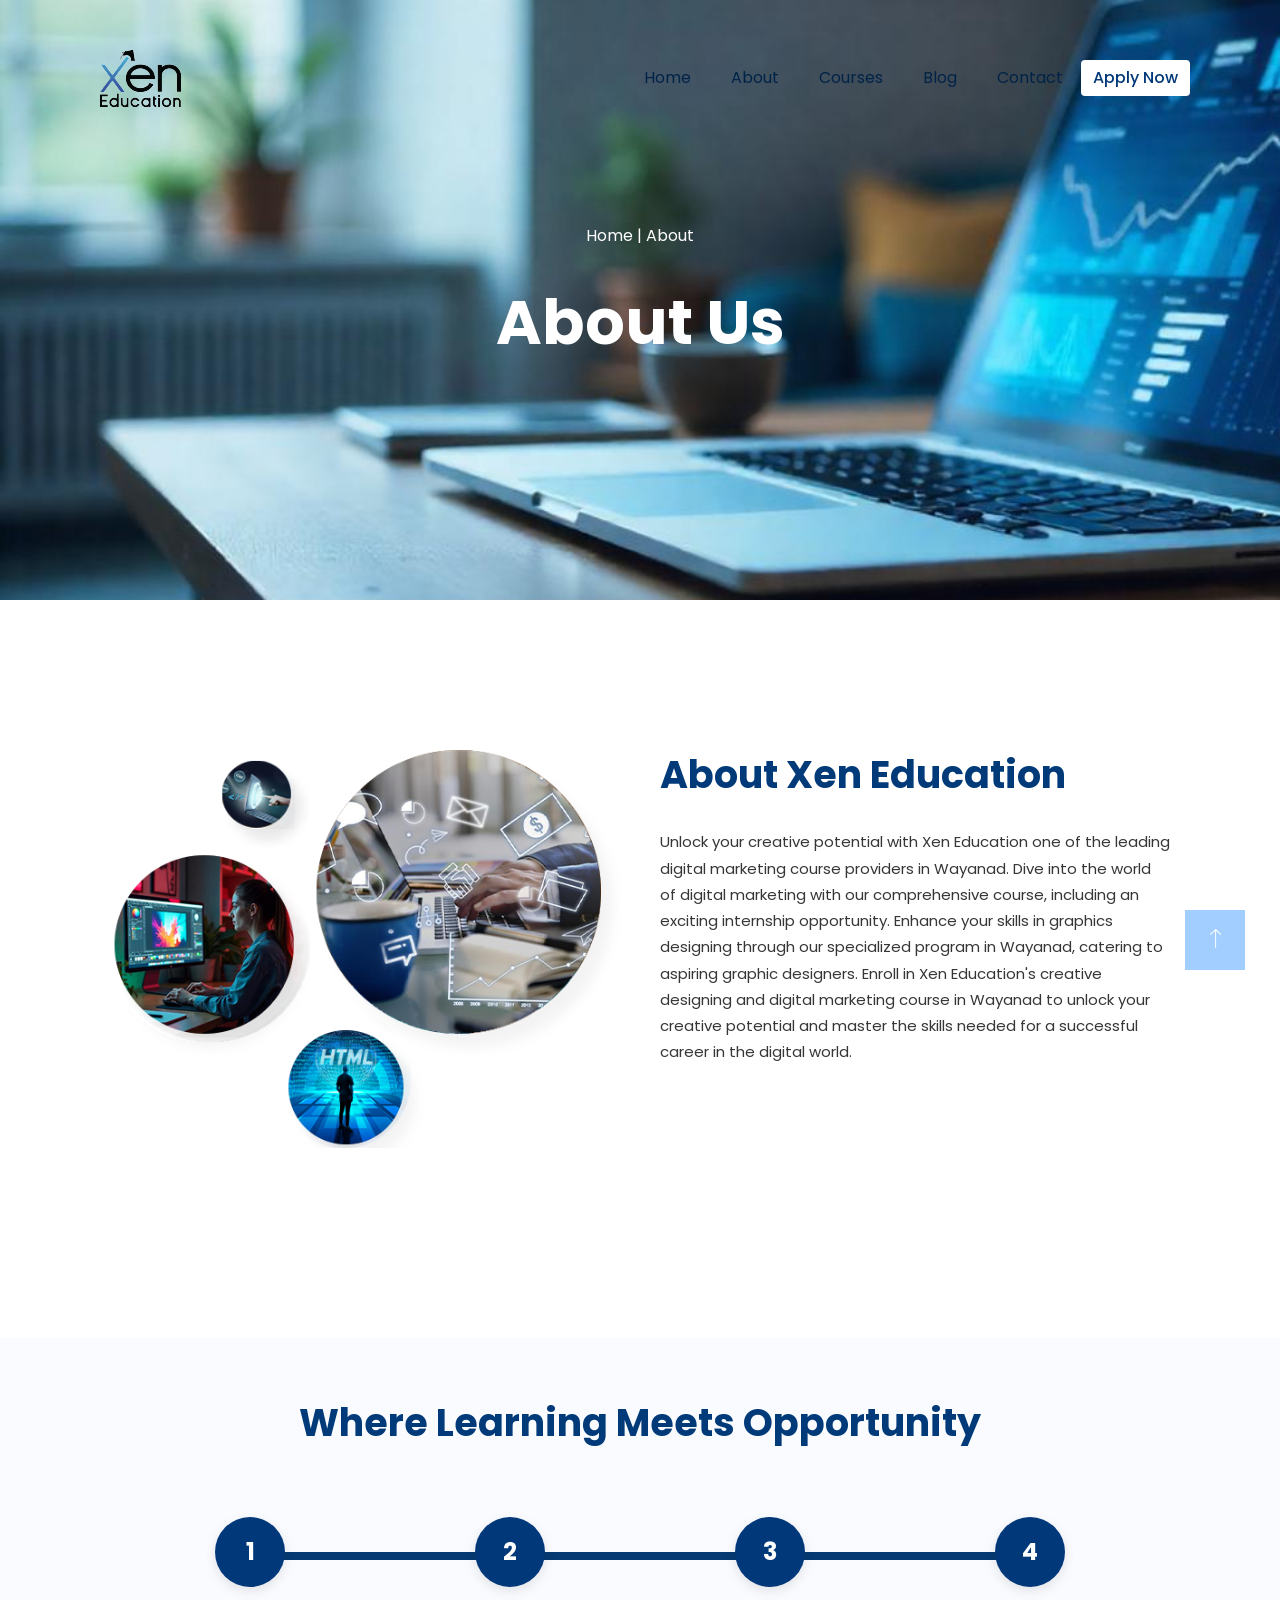
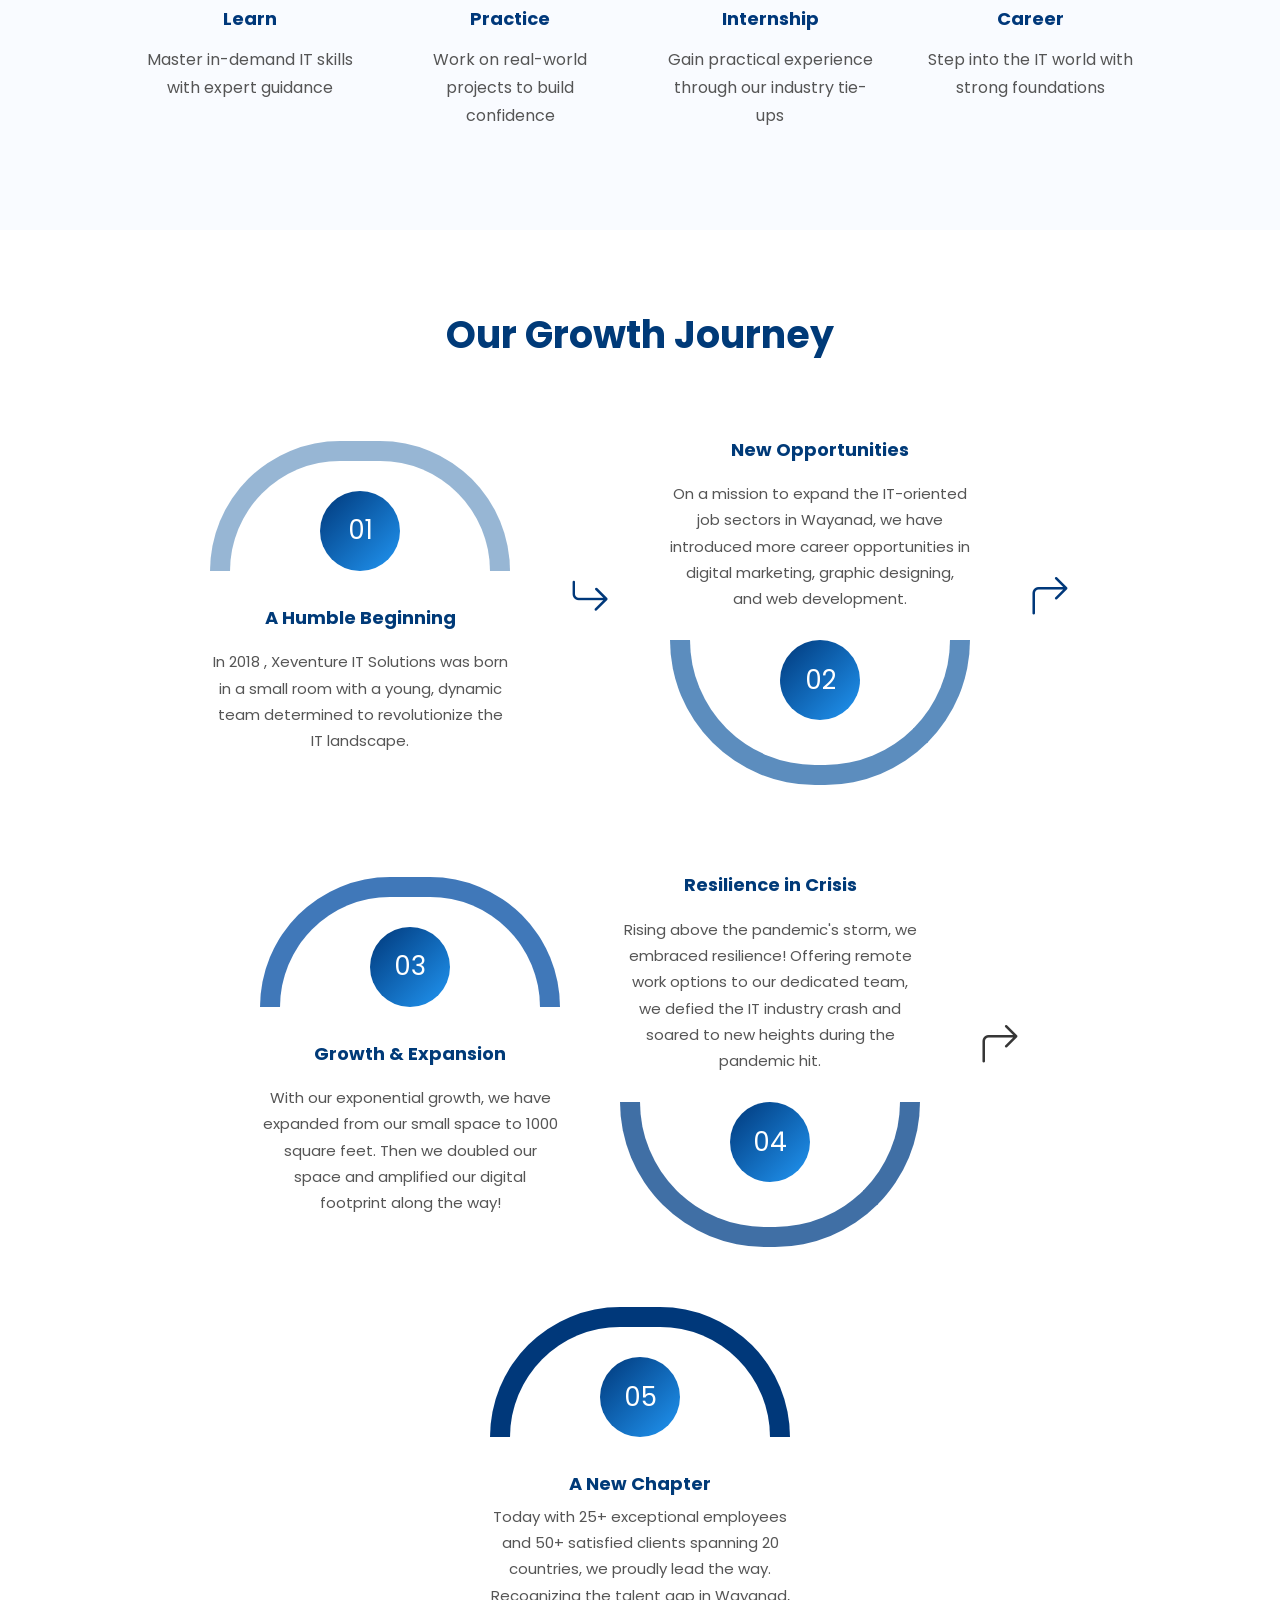
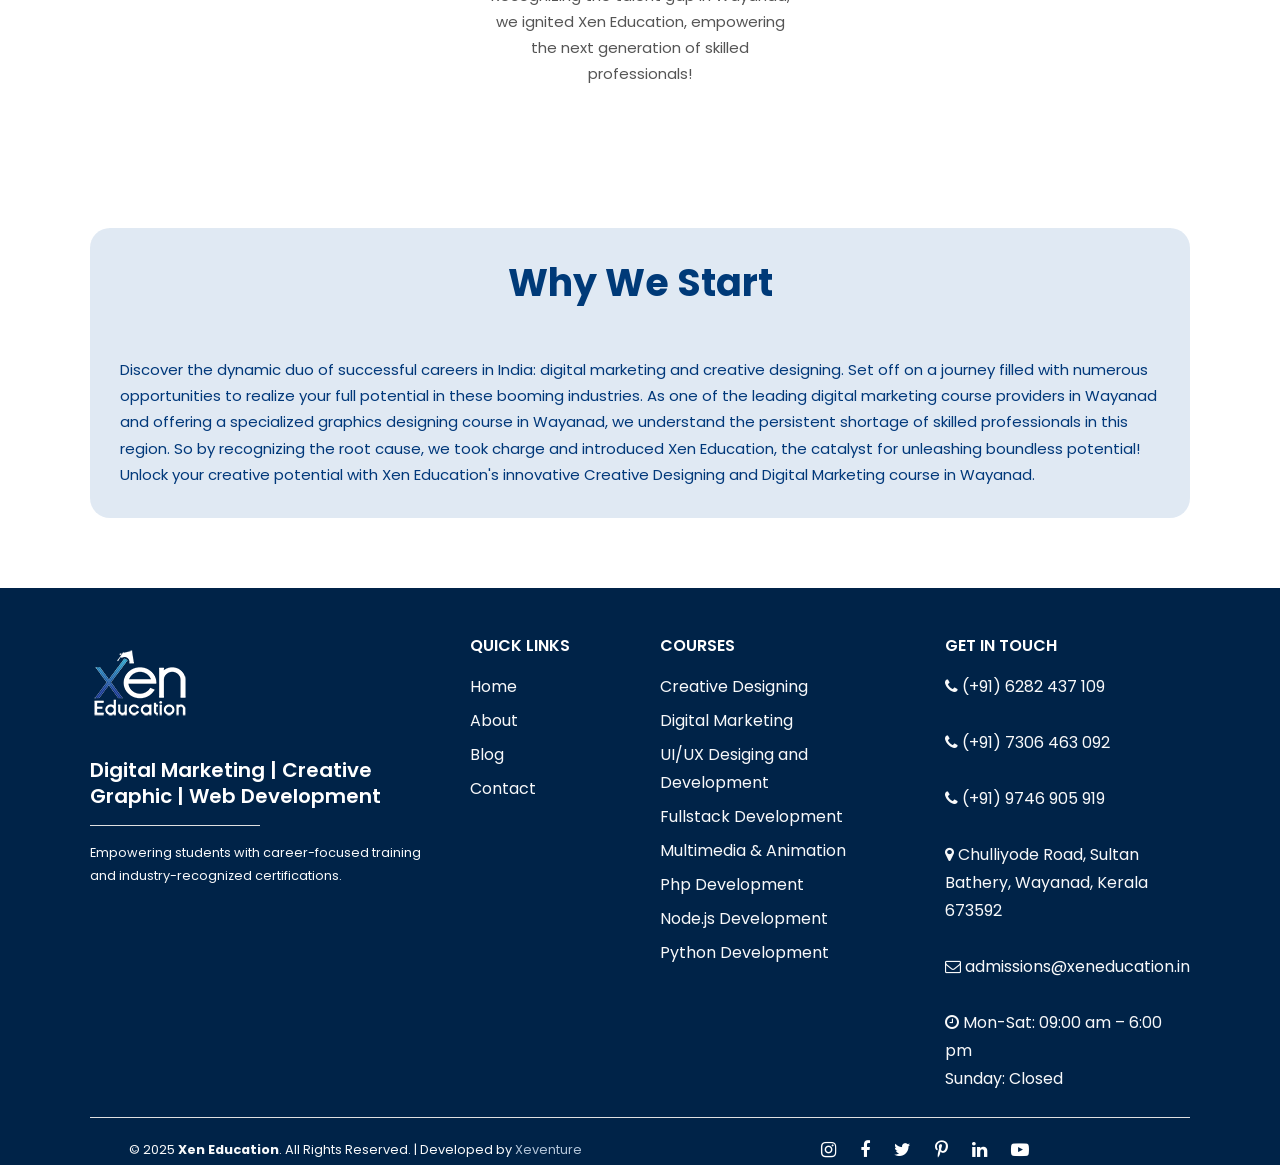
==== commit 87c826e0: "lots of changes in banner" ====
--- a/About.html
+++ b/About.html
@@ -134,11 +134,11 @@
               <div class="header-logo">
                 <a href="index.html" class="logo">
                   <img
-                    src="assets/images/logo-02.png"
+                    src="assets/images/logo-022.png"
                     alt="IMG"
-                    data-retina="assets/images/logo-02.png"
-                    data-sticky="assets/images/logo-02.png"
-                    data-mobile="assets/images/logo-02.png"
+                    data-retina="assets/images/logo-022.png"
+                    data-sticky="assets/images/logo-022.png"
+                    data-mobile="assets/images/logo-022.png"
                   />
                 </a>
               </div>
@@ -146,20 +146,20 @@
               <nav class="main-navigation">
                 <ul class="menu-lists">
                   <li class="menu-item-has-children">
-                    <a href="index.html"> Home </a>
+                    <a  href="index.html"> Home </a>
                   </li>
                   <li class="menu-item-has-children">
-                    <a href="About.html"> About </a>
+                    <a   href="About.html"> About </a>
                   </li>
                   <li class="menu-item-has-children">
-                    <a href="courses.html"> Courses </a>
+                    <a   href="courses.html"> Courses </a>
                   </li>
                   <li class="menu-item-has-children">
-                    <a href="blog.html"> Blog </a>
+                    <a   href="blog.html"> Blog </a>
                   </li>
 
                   <li>
-                    <a href="contact.html"> Contact </a>
+                    <a   href="contact.html"> Contact </a>
                   </li>
                 </ul>
               </nav>
--- a/assets/css/style-223cd.css
+++ b/assets/css/style-223cd.css
@@ -309,9 +309,28 @@
 .duration {
   background-color: #00387a;
   color: white;
-  padding: 10px;
+  padding: 10px 13px;
   width: 100%;
-}
+  border-radius: 6px;
+  font-size: 14px;
+}
+
+/* Tablets (768px and below) */
+@media (max-width: 768px) {
+  .duration {
+    font-size: 16px;
+    padding: 12px 16px;
+  }
+}
+
+/* Mobile (480px and below) */
+@media (max-width: 480px) {
+  .duration {
+    font-size: 14px;
+    padding: 10px 12px;
+  }
+}
+
 /* content at start */
 .mfp-fade.mfp-wrap .mfp-content {
   opacity: 0;
@@ -883,11 +902,6 @@
   padding: 0;
 }
 
-.site-header.layout-2 .header-inner {
-  background-color: #00387a;
-  transition: all 0.5s;
-  position: static;
-}
 
 .site-header.layout-2 .header-inner .wrap-content-header {
   display: flex;
@@ -1123,7 +1137,7 @@
   .menu-lists
   > li
   > a {
-  color: #fff;
+  color: #002348;
   position: relative;
   z-index: 0;
 }
@@ -1180,7 +1194,7 @@
   .menu-lists
   > li
   > a {
-  color: #fff;
+  color: #fff ;
   position: relative;
   z-index: 0;
 }
@@ -1227,6 +1241,28 @@
   > li.current-menu-item
   > a::before {
   transform: scaleX(1);
+}
+/* Make the header always fixed on top */
+.site-header.layout-2 {
+  position: fixed !important;
+  top: 0;
+  left: 0;
+  width: 100%;
+  z-index: 9999; /* Keep above everything */
+}
+
+/* Fix height jump issue */
+
+.site-header.layout-2 .header-inner {
+    position: relative;
+    height: 120px;
+  background-color: transparent;
+  transition: background-color 0.3s ease;
+}
+.site-header.layout-2.scrolled .header-inner {
+  background-color: #ffffff !important;
+  height: 120px;
+  box-shadow: 0 1px 5px rgba(0,0,0,0.1);
 }
 
 /* ------------------- */
@@ -1988,7 +2024,7 @@
   background-repeat: no-repeat;
   background-position: center;
   background-size: cover; */
-  margin-top: 100px;
+  margin-top: 150px;
   margin-bottom: 10px;
   padding-bottom: 180px;
   display: flex;
@@ -2893,23 +2929,23 @@
 .wave-banner {
   position: relative;
   background: 
-    url(../images/banners/sub-bg.jpg);
+    url(../images/banners/vacant-modern-workspace-with-computers.jpg);
   color: white;
   text-align: center;
   padding: 100px 30px 60px;
   overflow: hidden;
-  height:700px;
+  height:610px;
   background-size: cover;
 }
 @media (max-width:1680px){
   .wave-banner {
-  
   background: 
-    url(../images/banners/sub-bg-course.png);
+    url(../images/banners/bg-1\ \(2\).png);
+    height: 600px;
   background-size: cover;
 }
 .wave-banner h1 {
- color: #00356d;
+ color: #ffffff;
 
 }
 }
@@ -2918,7 +2954,7 @@
 .wave-banner-blog {
   position: relative;
   background: 
-    url(../images/banners/sub-bg-course.png);
+    url(../images/banners/sub-bg.jpg);
   color: white;
   text-align: center;
   padding: 100px 30px 60px;
@@ -10259,7 +10295,11 @@
  *
 \*/
 .element-main-slider.layout-2 .wrap-element {
-  background-color: #00387a;
+  /* background-color: #00387a; */
+  background-repeat: no-repeat;
+  height: 850px;
+  margin-bottom: 250px;
+  background-size: cover;
   padding-bottom: 19.8%;
   position: relative;
   z-index: 0;
@@ -10488,7 +10528,7 @@
 }
 
 .element-main-slider.layout-2 .main-slider .content-slider .text-slider {
-  padding-top: 200px;
+  padding-top: 273px;
   padding-bottom: 200px;
   padding-left: 20px;
   height: 100%;
@@ -10506,7 +10546,7 @@
   font-weight: 700;
   font-size: 50px;
   line-height: 1.3;
-  color: #fff;
+  /* color: #fff; */
   margin-bottom: 37px;
 }
 
@@ -10517,7 +10557,7 @@
   .description-slider {
   font-size: 18px;
   line-height: 1.777777;
-  color: #b3c5d9;
+  /* color: #b3c5d9; */
   margin-bottom: 44px;
 }
 
@@ -10529,7 +10569,7 @@
   .element-button.layout-1
   .button {
   font-size: 20px;
-  color: #fff;
+  /* color: #fff; */
 }
 
 .element-main-slider.layout-2
@@ -10539,7 +10579,7 @@
   .buttons-slider
   .element-button.layout-1
   .button:hover {
-  color: #a2cdff;
+  color: white;
 }
 
 .element-main-slider.layout-2
@@ -11584,7 +11624,7 @@
 }
 
 .element-button.layout-1 .button:hover {
-  color: #a2cdff;
+  color: #002348;
 }
 
 .element-button.layout-1 .button:hover:before {
@@ -11772,8 +11812,8 @@
 
 .element-list-courses.layout-1 .item-course .pic {
   position: relative;
-  clip-path: polygon(0% 0%, 100% 0%, 100% calc(100% - 65px), 0% 100%);
-  -webkit-clip-path: polygon(0% 0%, 100% 0%, 100% calc(100% - 65px), 0% 100%);
+  /* clip-path: polygon(0% 0%, 100% 0%, 100% calc(100% - 65px), 0% 100%);
+  -webkit-clip-path: polygon(0% 0%, 100% 0%, 100% calc(100% - 65px), 0% 100%); */
 }
 
 .element-list-courses.layout-1 .item-course .pic .price {
@@ -11849,7 +11889,7 @@
 .element-list-courses.layout-1 .item-course .text .title-course a {
   transition: all 0.2s;
   font-weight: 600;
-  font-size: 18px;
+  font-size: 22px;
   line-height: 1.444444;
   color: inherit;
   word-break: break-word;
@@ -17675,7 +17715,7 @@
 
 #bp-popup-login .inner-login {
   flex-grow: 1;
-  padding: 50px;
+  /* padding: 50px; */
 }
 
 #bp-popup-login .wrap-form {
@@ -17809,8 +17849,7 @@
 #bp-popup-login .mfp-close {
   cursor: pointer;
   position: absolute;
-  right: -50px;
-  top: -50px;
+
   line-height: 50px;
   text-align: center;
   font-size: 50px;
@@ -17861,6 +17900,7 @@
 #bp-popup-login .login-popup .title .current-title {
   font-size: 24px;
   font-weight: bold;
+  color: white;
 }
 
 #bp-popup-login .login-popup .title span:first-child:after {
@@ -18115,7 +18155,7 @@
   }
 
   #bp-popup-login .inner-login {
-    padding: 30px 20px;
+    margin: 10PX;
   }
 
   .login-popup.box-login .link-bottom {
